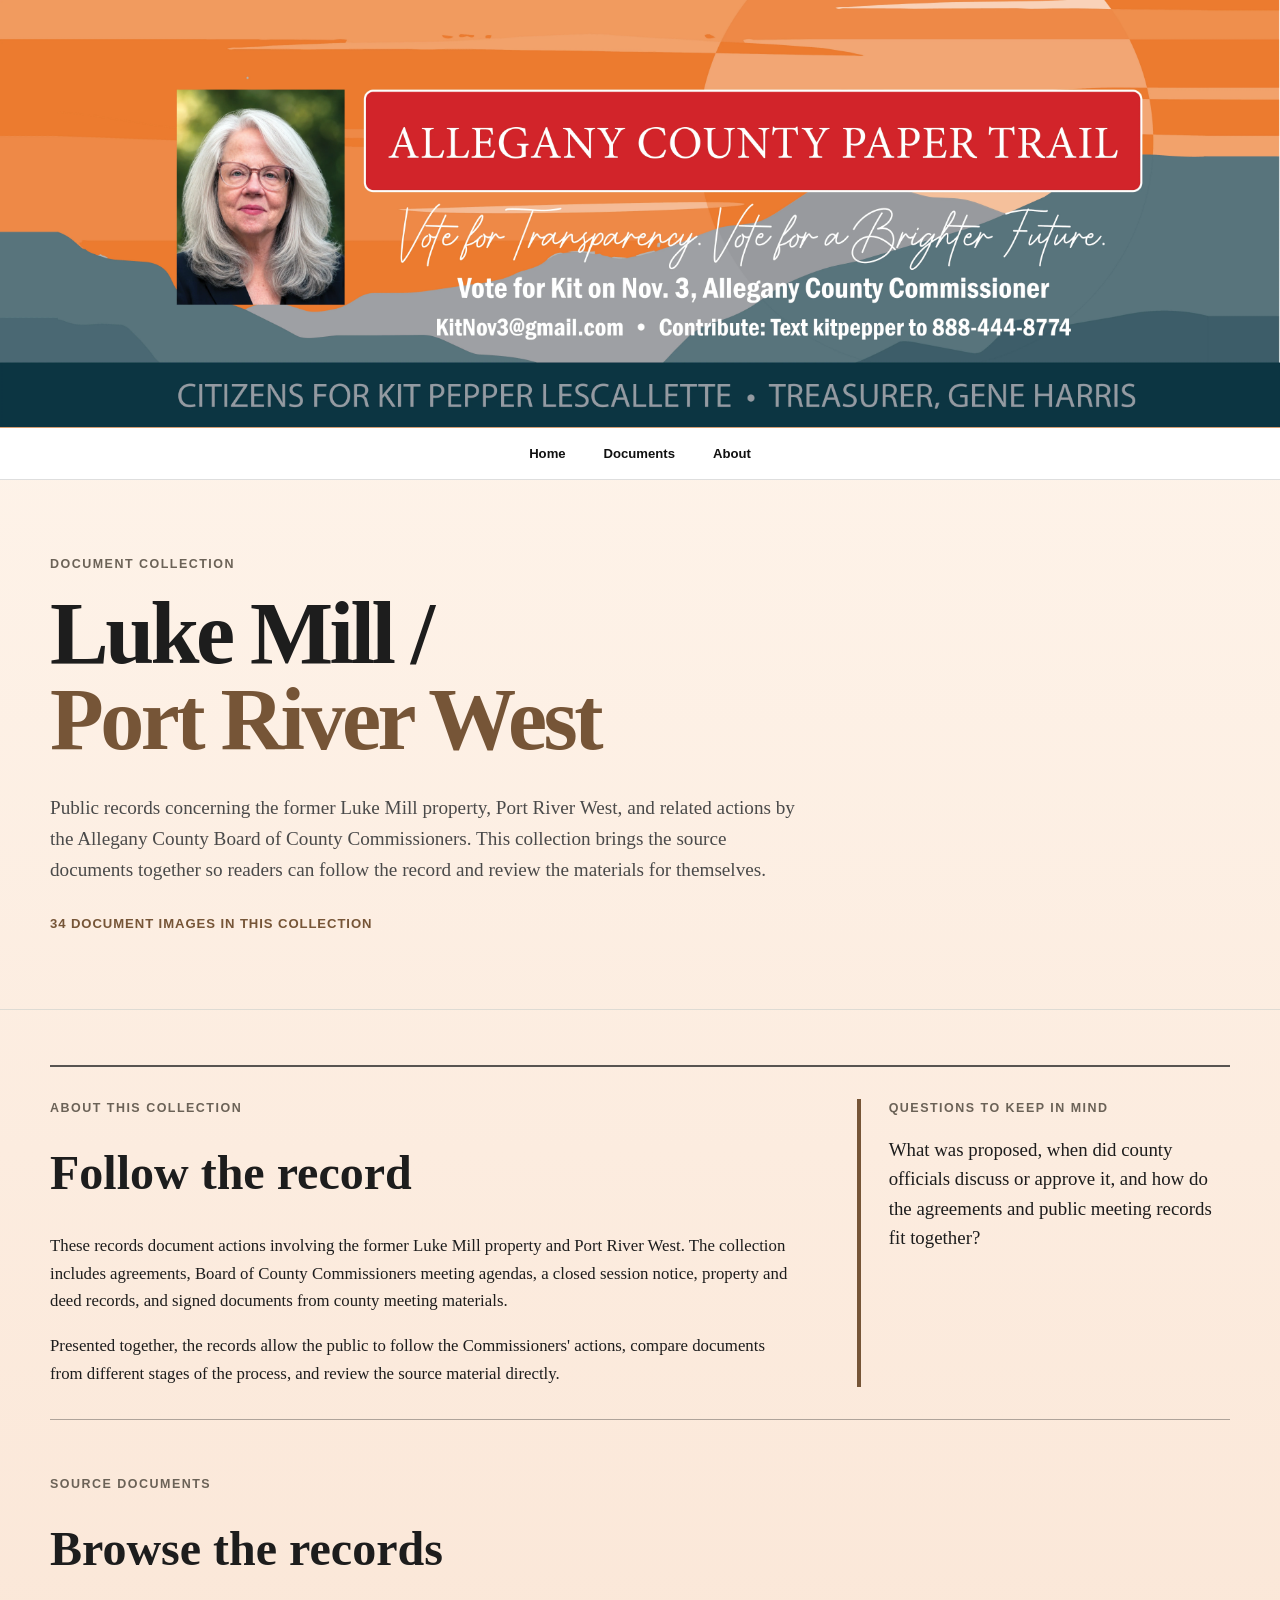
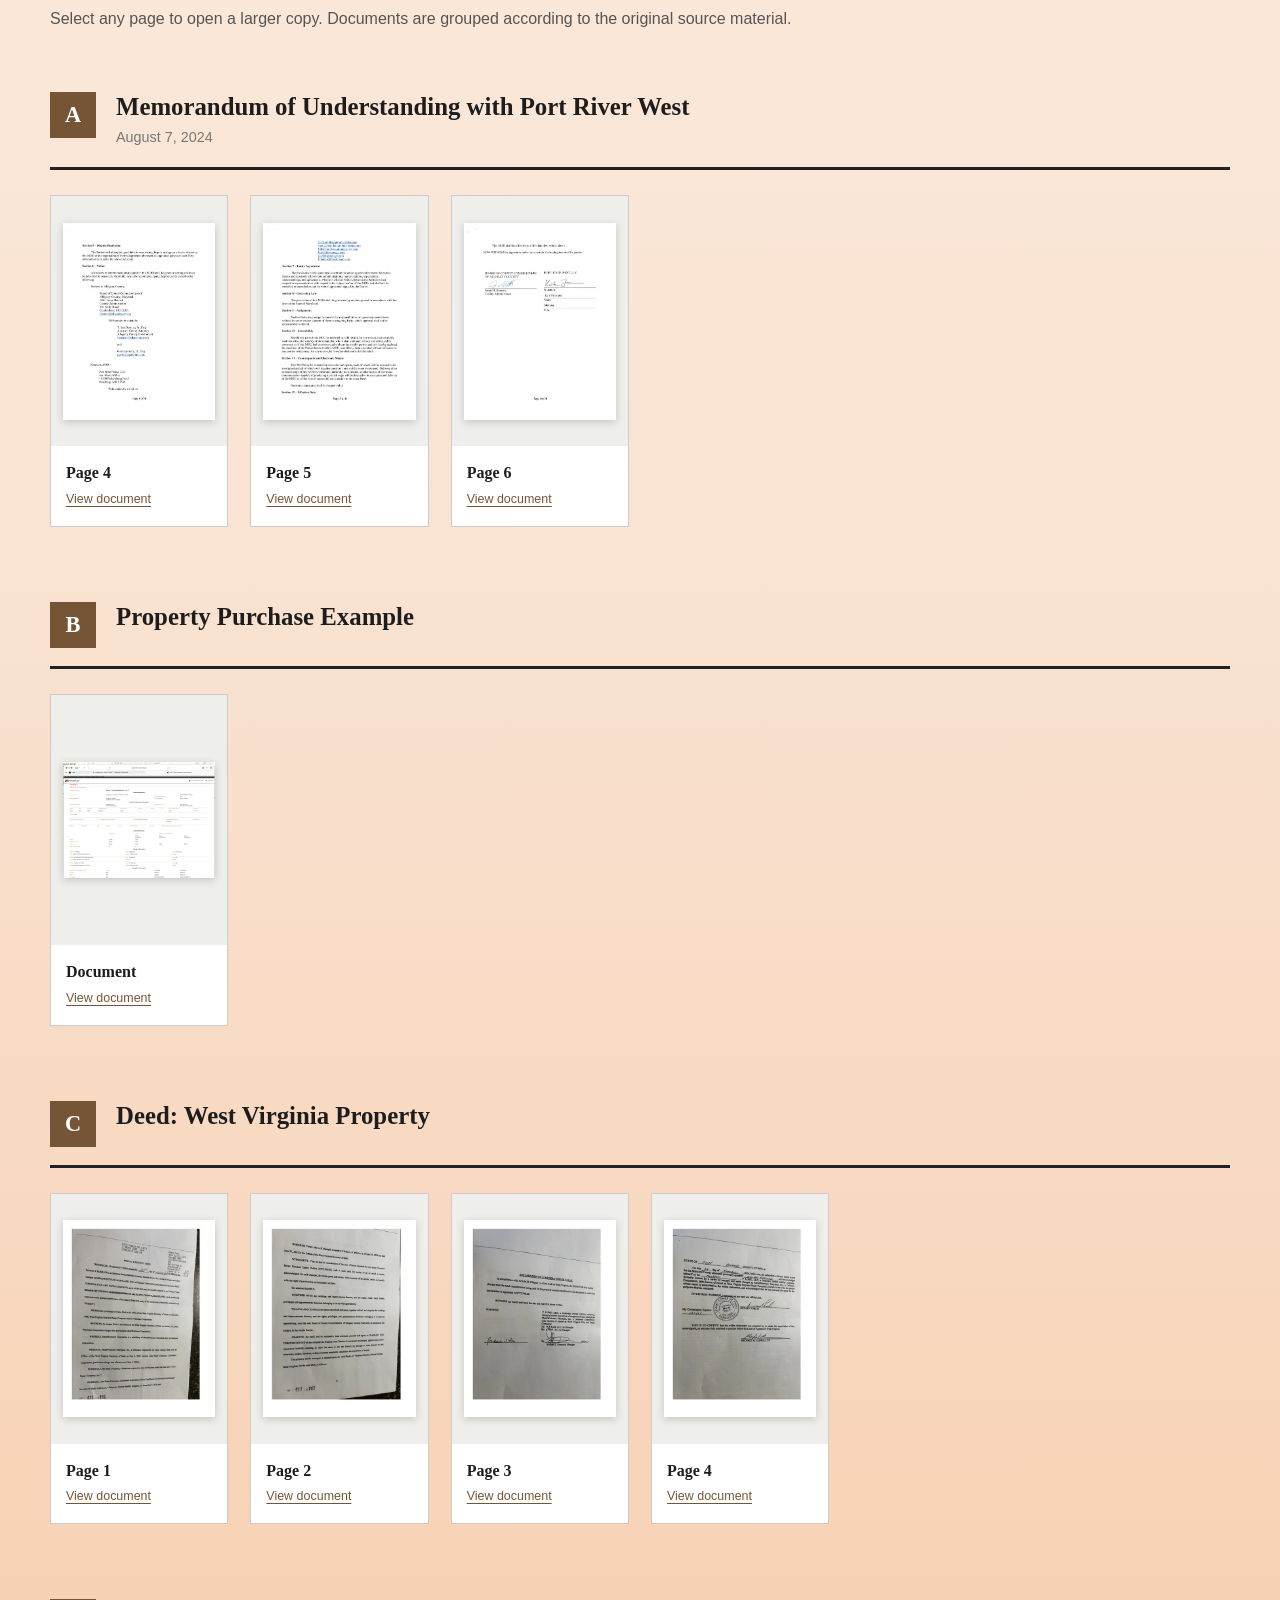
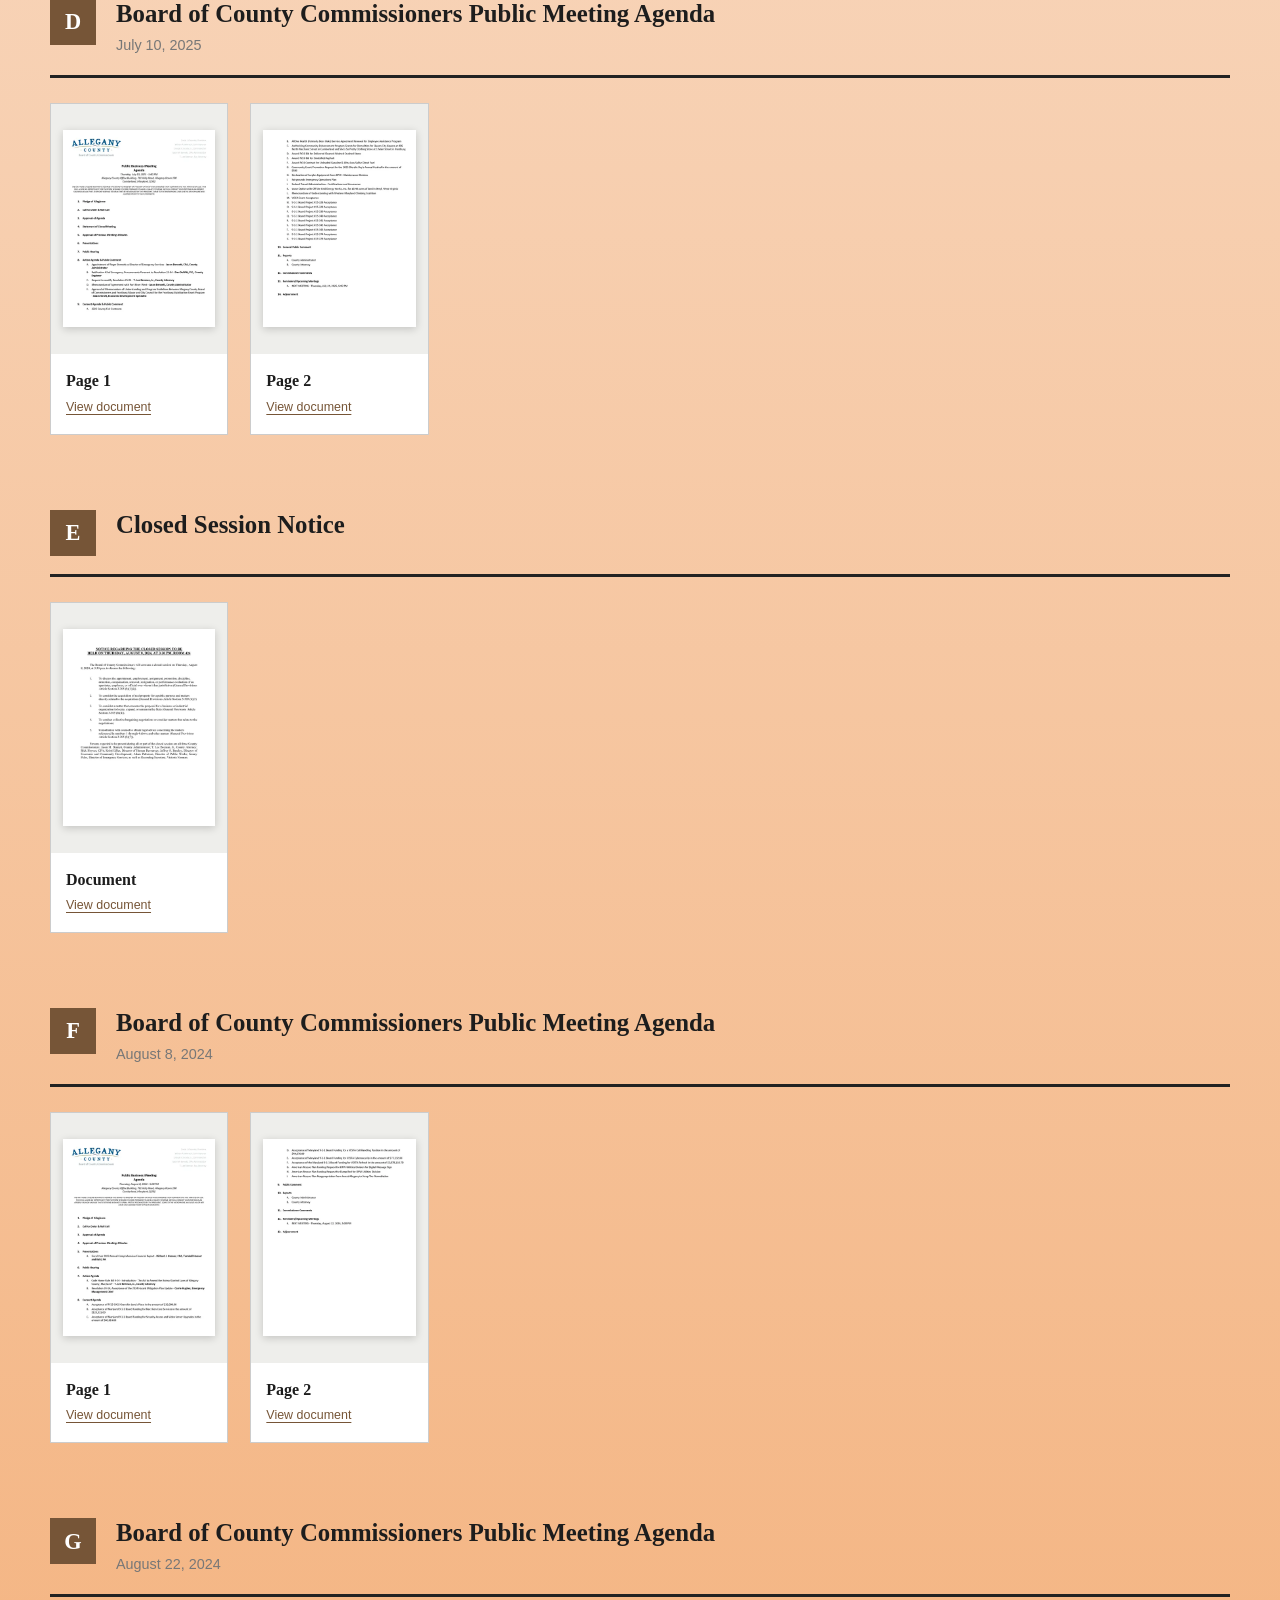
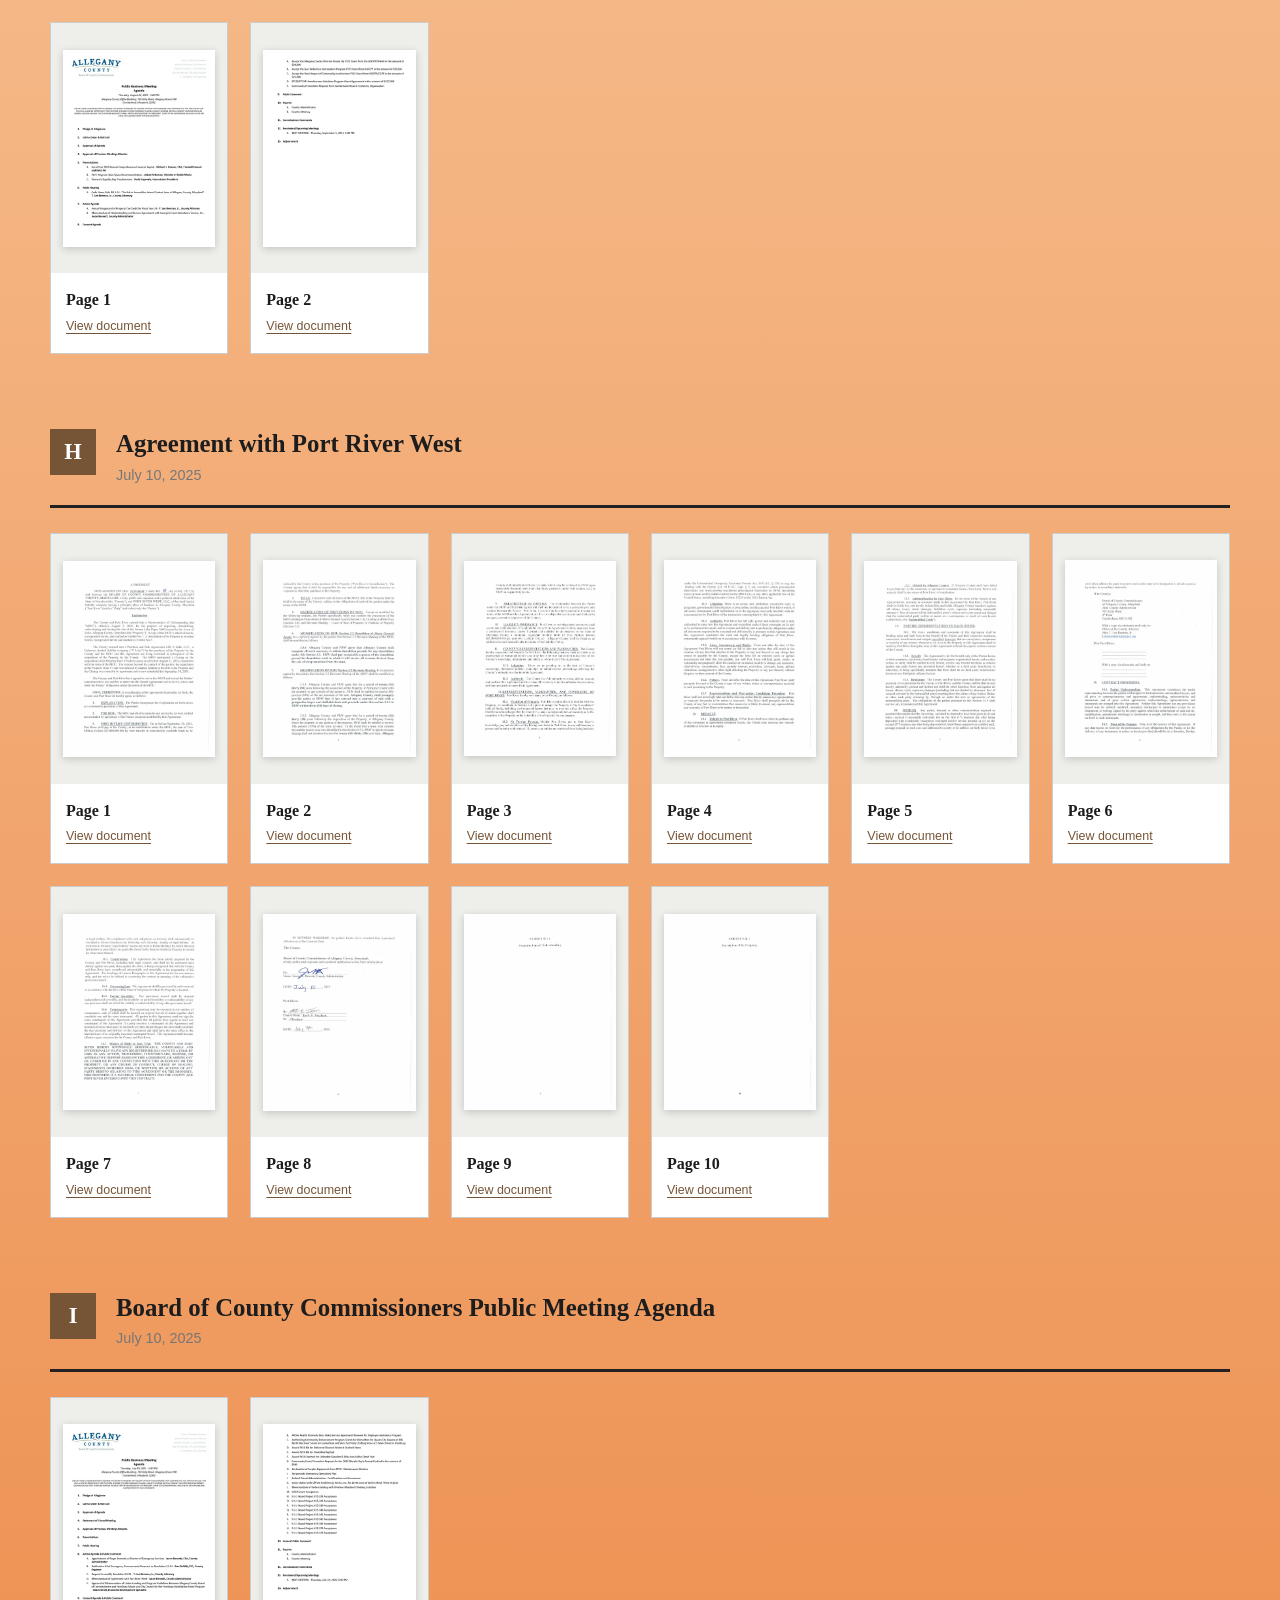
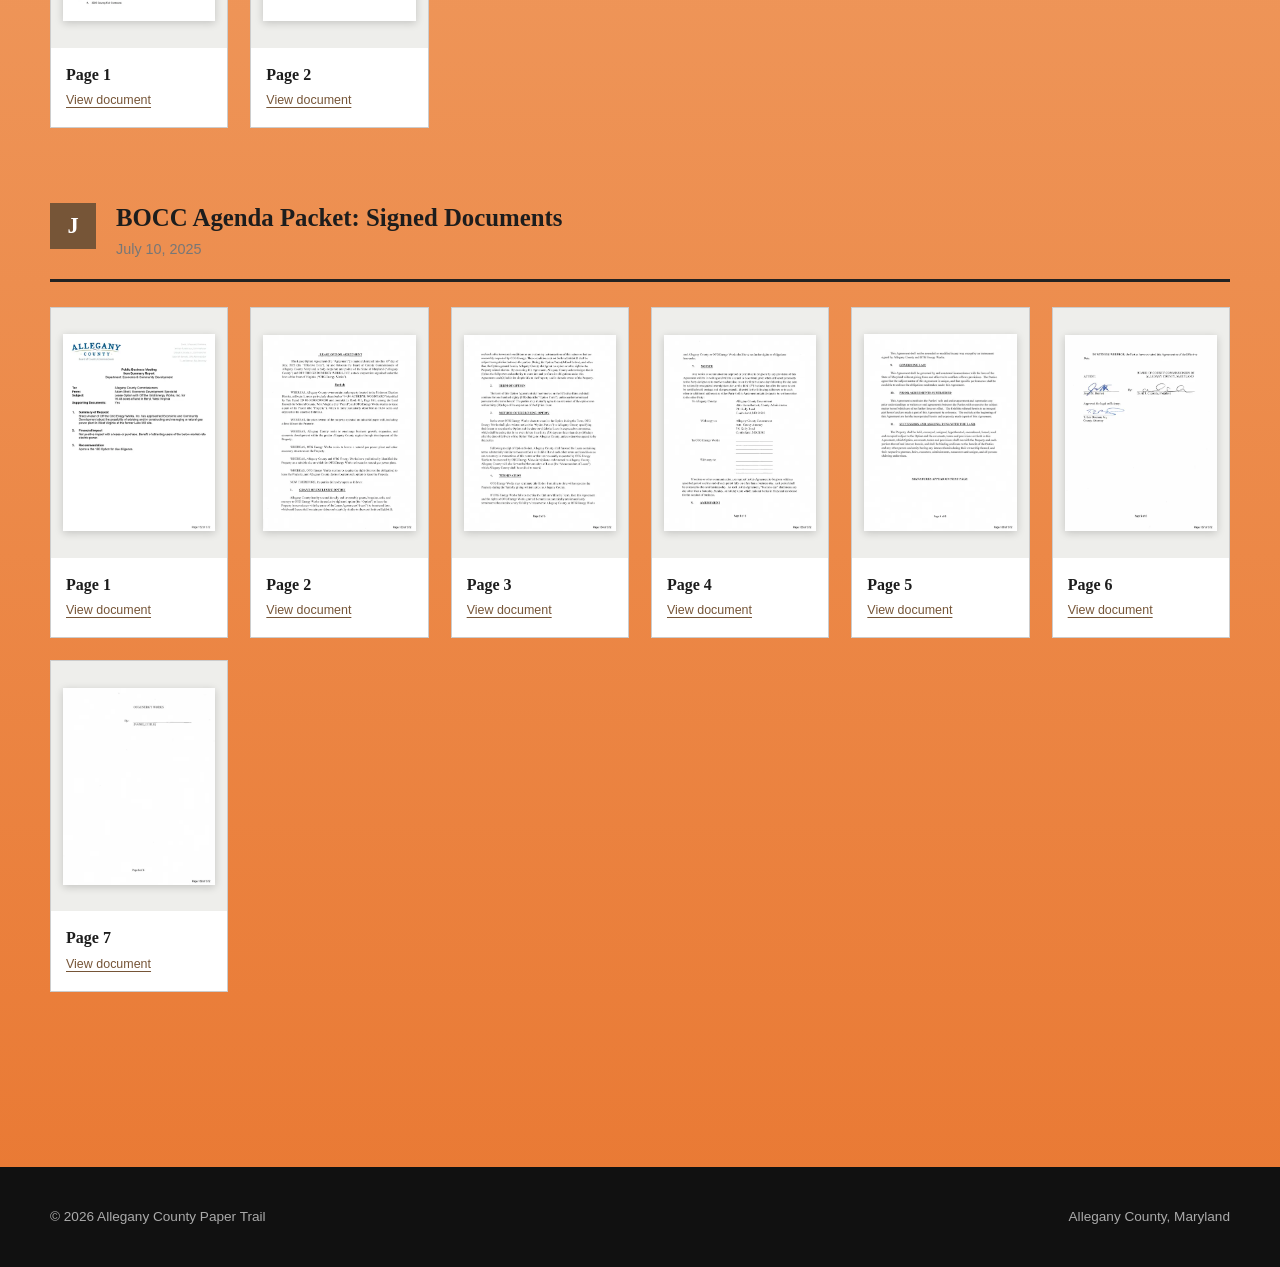
==== luke-mill/index.html @ 0b9d9a93 "Add campaign banner and simplify site navigation" ====
﻿<!DOCTYPE html>
<html lang="en">
<head>
    <meta charset="UTF-8">
    <meta name="viewport" content="width=device-width, initial-scale=1.0">

    <title>Luke Mill / Port River West | Allegany County Paper Trail</title>

    <meta
        name="description"
        content="Public records concerning the former Luke Mill property, Port River West and Allegany County government."
    >

    <link rel="stylesheet" href="../assets/css/styles.css">
</head>

<body>

<section class="site-banner"><img src="../assets/images/acpt-banner.webp" alt="Allegany County Paper Trail banner for Kit Pepper Lescallette"></section><nav class="banner-nav" aria-label="Main navigation"><a href="../index.html">Home</a><a href="#documents">Documents</a><a href="../index.html#about">About</a></nav><main>

    <section class="document-hero">

        <div class="document-hero-inner">

            <p class="eyebrow">
                Document collection
            </p>

            <h1>
                Luke Mill /
                <span>Port River West</span>
            </h1>

            <p class="document-intro">Public records concerning the former Luke Mill property, Port River West, and related actions by the Allegany County Board of County Commissioners. This collection brings the source documents together so readers can follow the record and review the materials for themselves.</p>

            <p class="document-count" id="document-count">
                Loading documents...
            </p>

        </div>

    </section>


    <section class="collection-context"><div class="collection-context-inner"><div class="collection-context-main"><p class="section-kicker">About this collection</p><h2>Follow the record</h2><p>These records document actions involving the former Luke Mill property and Port River West. The collection includes agreements, Board of County Commissioners meeting agendas, a closed session notice, property and deed records, and signed documents from county meeting materials.</p><p>Presented together, the records allow the public to follow the Commissioners' actions, compare documents from different stages of the process, and review the source material directly.</p></div><aside class="collection-questions"><p class="section-kicker">Questions to keep in mind</p><p>What was proposed, when did county officials discuss or approve it, and how do the agreements and public meeting records fit together?</p></aside></div></section><section class="document-archive" id="documents">

        <div class="archive-heading">

            <p class="section-kicker">
                Source documents
            </p>

            <h2>Browse the records</h2>

            <p>
                Select any page to open a larger copy. Documents are grouped
                according to the original source material.
            </p>

        </div>

        <div id="document-groups"></div>

    </section>

</main>


<div
    class="document-modal"
    id="document-modal"
    aria-hidden="true"
>

    <button
        class="modal-close"
        id="modal-close"
        type="button"
        aria-label="Close document"
    >
        &times;
    </button>

    <button
        class="modal-nav modal-prev"
        id="modal-prev"
        type="button"
        aria-label="Previous document"
    >
        &lsaquo;
    </button>

    <div class="modal-content">

        <img
            id="modal-image"
            src=""
            alt=""
        >

        <div class="modal-caption">

            <span id="modal-title"></span>

            <a
                id="modal-full-link"
                href="#"
                target="_blank"
                rel="noopener"
            >Open full image &#8599;</a>

        </div>

    </div>

    <button
        class="modal-nav modal-next"
        id="modal-next"
        type="button"
        aria-label="Next document"
    >
        &rsaquo;
    </button>

</div>


<footer class="site-footer">

    <div class="footer-inner">

        <p>
            &copy; 2026 Allegany County Paper Trail
        </p>

        <p>
            Allegany County, Maryland
        </p>

    </div>

</footer>


<script src="../assets/js/luke-mill.js"></script>

</body>
</html>
---- assets/css/styles.css ----
/* --------------------------------------------------
   BASE
-------------------------------------------------- */

* {
    box-sizing: border-box;
}

html {
    scroll-behavior: smooth;
}

body {
    margin: 0;
    font-family:
        Arial,
        Helvetica,
        sans-serif;
    color: #1d1d1d;
    background: #ffffff;
    line-height: 1.6;
}

a {
    color: inherit;
}

img {
    max-width: 100%;
    display: block;
}


/* --------------------------------------------------
   HEADER
-------------------------------------------------- */

.site-header {
    border-top: 6px solid #222222;
    border-bottom: 1px solid #d8d8d8;
    background: #ffffff;
}

.header-inner {
    width: min(1180px, calc(100% - 40px));
    margin: 0 auto;
    min-height: 110px;

    display: flex;
    align-items: center;
    justify-content: space-between;
    gap: 40px;
}

.site-brand {
    text-decoration: none;
    display: flex;
    flex-direction: column;
}

.site-name {
    font-family: Georgia, "Times New Roman", serif;
    font-size: 2rem;
    font-weight: 700;
    line-height: 1.1;
}

.site-tagline {
    margin-top: 5px;
    font-size: 0.85rem;
    letter-spacing: 0.08em;
    text-transform: uppercase;
    color: #666666;
}

.main-nav {
    display: flex;
    gap: 30px;
    align-items: center;
}

.main-nav a {
    text-decoration: none;
    font-size: 0.95rem;
    font-weight: 700;
}

.main-nav a:hover {
    text-decoration: underline;
}


/* --------------------------------------------------
   HERO
-------------------------------------------------- */

.hero {
    background: #f3f1ec;
    border-bottom: 1px solid #dedbd4;
}

.hero-inner {
    width: min(1180px, calc(100% - 40px));
    margin: 0 auto;
    padding: 90px 0 95px;
}

.eyebrow,
.section-kicker {
    margin: 0 0 16px;
    font-size: 0.78rem;
    font-weight: 700;
    letter-spacing: 0.12em;
    text-transform: uppercase;
    color: #6b6257;
}

.hero h1 {
    max-width: 900px;
    margin: 0;
    font-family: Georgia, "Times New Roman", serif;
    font-size: clamp(3rem, 7vw, 5.8rem);
    line-height: 0.98;
    letter-spacing: -0.04em;
}

.hero h1 span {
    display: block;
    color: #765537;
}

.hero-description {
    max-width: 720px;
    margin: 32px 0 0;
    font-family: Georgia, "Times New Roman", serif;
    font-size: 1.25rem;
    color: #474747;
}


/* --------------------------------------------------
   SHARED SECTIONS
-------------------------------------------------- */

.section {
    width: min(1180px, calc(100% - 40px));
    margin: 0 auto;
    padding: 80px 0;
}

.section-heading {
    margin-bottom: 30px;
    border-bottom: 3px solid #222222;
    padding-bottom: 18px;
}

.section-heading h2,
.about-section h2,
.contact-section h2 {
    margin: 0;
    font-family: Georgia, "Times New Roman", serif;
    font-size: clamp(2rem, 4vw, 3rem);
    line-height: 1.1;
}


/* --------------------------------------------------
   FEATURED STORY
-------------------------------------------------- */

.featured-card {
    display: grid;
    grid-template-columns: minmax(0, 1.15fr) minmax(320px, 0.85fr);

    text-decoration: none;

    border: 1px solid #cccccc;
    background: #ffffff;

    transition:
        transform 0.15s ease,
        box-shadow 0.15s ease;
}

.featured-card:hover {
    transform: translateY(-3px);
    box-shadow: 0 10px 30px rgba(0, 0, 0, 0.10);
}

.featured-image-placeholder {
    min-height: 460px;

    background:
        linear-gradient(
            135deg,
            #38332d,
            #796650
        );

    display: flex;
    align-items: flex-end;

    padding: 42px;

    color: #ffffff;
}

.featured-image-placeholder div {
    border-left: 5px solid #ffffff;
    padding-left: 22px;
}

.featured-image-placeholder span {
    display: block;
    margin-bottom: 6px;

    font-size: 0.8rem;
    font-weight: 700;
    letter-spacing: 0.12em;
    text-transform: uppercase;
}

.featured-image-placeholder strong {
    font-family: Georgia, "Times New Roman", serif;
    font-size: clamp(2.2rem, 5vw, 4rem);
    line-height: 1;
}

.featured-content {
    padding: 50px;
    display: flex;
    flex-direction: column;
    justify-content: center;
}

.card-label {
    margin: 0 0 12px;

    color: #765537;

    font-size: 0.78rem;
    font-weight: 700;
    letter-spacing: 0.12em;
    text-transform: uppercase;
}

.featured-content h3 {
    margin: 0 0 20px;

    font-family: Georgia, "Times New Roman", serif;
    font-size: clamp(2rem, 3.5vw, 3rem);
    line-height: 1.08;
}

.featured-content p:not(.card-label) {
    margin: 0 0 30px;
    color: #555555;
    font-size: 1.05rem;
}

.card-link {
    font-weight: 700;
    text-decoration: underline;
    text-underline-offset: 4px;
}


/* --------------------------------------------------
   LATEST
-------------------------------------------------- */

.latest-section {
    padding-top: 20px;
}

.empty-state {
    padding: 50px;
    background: #f7f7f7;
    border: 1px dashed #bbbbbb;
    text-align: center;
    color: #666666;
}


/* --------------------------------------------------
   ABOUT
-------------------------------------------------- */

.about-section {
    margin-top: 40px;
    background: #222222;
    color: #ffffff;
}

.about-inner {
    width: min(1180px, calc(100% - 40px));
    margin: 0 auto;

    padding: 85px 0;

    display: grid;
    grid-template-columns: 0.8fr 1.2fr;
    gap: 100px;
}

.about-section .section-kicker {
    color: #cdb799;
}

.about-copy {
    font-family: Georgia, "Times New Roman", serif;
    font-size: 1.2rem;
    color: #dddddd;
}

.about-copy p:first-child {
    margin-top: 0;
}

.about-copy p:last-child {
    margin-bottom: 0;
}


/* --------------------------------------------------
   CONTACT
-------------------------------------------------- */

.contact-section {
    background: #f3f1ec;
}

.contact-inner {
    width: min(1180px, calc(100% - 40px));
    margin: 0 auto;
    padding: 80px 0;
}

.contact-inner p:last-child {
    max-width: 650px;
    margin-top: 20px;
    font-size: 1.05rem;
    color: #555555;
}


/* --------------------------------------------------
   FOOTER
-------------------------------------------------- */

.site-footer {
    background: #111111;
    color: #aaaaaa;
}

.footer-inner {
    width: min(1180px, calc(100% - 40px));
    margin: 0 auto;

    min-height: 100px;

    display: flex;
    justify-content: space-between;
    align-items: center;
    gap: 20px;

    font-size: 0.85rem;
}


/* --------------------------------------------------
   MOBILE
-------------------------------------------------- */

@media (max-width: 800px) {

    .header-inner {
        padding: 25px 0;
        flex-direction: column;
        align-items: flex-start;
        gap: 20px;
    }

    .site-name {
        font-size: 1.65rem;
    }

    .main-nav {
        width: 100%;
        gap: 18px;
        overflow-x: auto;
    }

    .hero-inner {
        padding: 65px 0;
    }

    .featured-card {
        grid-template-columns: 1fr;
    }

    .featured-image-placeholder {
        min-height: 330px;
    }

    .featured-content {
        padding: 35px;
    }

    .about-inner {
        grid-template-columns: 1fr;
        gap: 35px;
    }

    .footer-inner {
        padding: 30px 0;
        flex-direction: column;
        align-items: flex-start;
        justify-content: center;
    }
}
/* --------------------------------------------------
   DOCUMENT COLLECTION PAGE
-------------------------------------------------- */

.document-hero {
    background: #f3f1ec;
    border-bottom: 1px solid #dedbd4;
}

.document-hero-inner {
    width: min(1180px, calc(100% - 40px));
    margin: 0 auto;
    padding: 75px 0;
}

.document-hero h1 {
    margin: 0;
    max-width: 900px;
    font-family: Georgia, "Times New Roman", serif;
    font-size: clamp(3rem, 7vw, 5.5rem);
    line-height: 0.98;
    letter-spacing: -0.04em;
}

.document-hero h1 span {
    display: block;
    color: #765537;
}

.document-intro {
    max-width: 760px;
    margin: 30px 0 0;
    font-family: Georgia, "Times New Roman", serif;
    font-size: 1.2rem;
    color: #4a4a4a;
}

.document-count {
    margin: 28px 0 0;
    font-size: 0.82rem;
    font-weight: 700;
    letter-spacing: 0.07em;
    text-transform: uppercase;
    color: #765537;
}


/* --------------------------------------------------
   ARCHIVE
-------------------------------------------------- */

.document-archive {
    width: min(1180px, calc(100% - 40px));
    margin: 0 auto;
    padding: 75px 0 100px;
}

.archive-heading {
    max-width: 760px;
    margin-bottom: 60px;
}

.archive-heading h2 {
    margin: 0;
    font-family: Georgia, "Times New Roman", serif;
    font-size: clamp(2rem, 4vw, 3rem);
}

.archive-heading > p:last-child {
    margin-top: 18px;
    color: #555555;
}


/* --------------------------------------------------
   DOCUMENT GROUP
-------------------------------------------------- */

.document-group {
    margin: 0 0 75px;
}

.document-group-heading {
    display: flex;
    align-items: flex-start;
    gap: 20px;
    margin-bottom: 25px;
    padding-bottom: 18px;
    border-bottom: 3px solid #222222;
}

.document-group-letter {
    width: 46px;
    height: 46px;
    flex: 0 0 46px;
    display: flex;
    align-items: center;
    justify-content: center;
    background: #765537;
    color: white;
    font-family: Georgia, "Times New Roman", serif;
    font-size: 1.4rem;
    font-weight: 700;
}

.document-group-heading h3 {
    margin: 0;
    font-family: Georgia, "Times New Roman", serif;
    font-size: 1.55rem;
    line-height: 1.2;
}

.document-group-heading p {
    margin: 5px 0 0;
    color: #777777;
    font-size: 0.9rem;
}


/* --------------------------------------------------
   DOCUMENT GRID
-------------------------------------------------- */

.document-grid {
    display: grid;
    grid-template-columns: repeat(auto-fill, minmax(175px, 1fr));
    gap: 22px;
}

.document-card {
    margin: 0;
    padding: 0;
    overflow: hidden;
    text-align: left;
    font: inherit;
    color: inherit;
    border: 1px solid #cccccc;
    background: #ffffff;
    cursor: pointer;
    transition:
        transform 0.15s ease,
        box-shadow 0.15s ease;
}

.document-card:hover {
    transform: translateY(-3px);
    box-shadow: 0 8px 22px rgba(0, 0, 0, 0.12);
}

.document-thumb-wrap {
    height: 250px;
    display: flex;
    align-items: center;
    justify-content: center;
    padding: 12px;
    overflow: hidden;
    background: #eeeeeb;
}

.document-thumb-wrap img {
    max-width: 100%;
    max-height: 100%;
    width: auto;
    height: auto;
    object-fit: contain;
    box-shadow: 0 2px 8px rgba(0, 0, 0, 0.18);
}

.document-card-info {
    padding: 14px 15px 16px;
}

.document-card-info strong {
    display: block;
    font-family: Georgia, "Times New Roman", serif;
    font-size: 1rem;
}

.document-card-info span {
    display: block;
    margin-top: 4px;
    font-size: 0.78rem;
    color: #765537;
    text-decoration: underline;
    text-underline-offset: 3px;
}


/* --------------------------------------------------
   DOCUMENT MODAL
-------------------------------------------------- */

body.modal-open {
    overflow: hidden;
}

.document-modal {
    position: fixed;
    inset: 0;
    z-index: 1000;
    display: none;
    align-items: center;
    justify-content: center;
    padding: 45px 80px;
    background: rgba(15, 15, 15, 0.94);
}

.document-modal.open {
    display: flex;
}

.modal-content {
    max-width: min(1050px, 90vw);
    max-height: 92vh;
    display: flex;
    flex-direction: column;
    align-items: center;
}

.modal-content img {
    max-width: 100%;
    max-height: calc(92vh - 70px);
    width: auto;
    height: auto;
    object-fit: contain;
    background: white;
}

.modal-caption {
    width: 100%;
    min-height: 50px;
    display: flex;
    align-items: center;
    justify-content: space-between;
    gap: 30px;
    padding-top: 12px;
    color: white;
    font-size: 0.85rem;
}

.modal-caption a {
    flex: 0 0 auto;
    color: white;
    font-weight: 700;
}

.modal-close {
    position: absolute;
    top: 18px;
    right: 25px;
    border: 0;
    background: transparent;
    color: white;
    font-size: 2.5rem;
    cursor: pointer;
}

.modal-nav {
    position: absolute;
    top: 50%;
    transform: translateY(-50%);
    border: 0;
    background: transparent;
    color: white;
    font-size: 4rem;
    cursor: pointer;
    padding: 20px;
}

.modal-prev {
    left: 10px;
}

.modal-next {
    right: 10px;
}


/* --------------------------------------------------
   DOCUMENT MOBILE
-------------------------------------------------- */

@media (max-width: 700px) {

    .document-hero-inner {
        padding: 55px 0;
    }

    .document-archive {
        padding-top: 55px;
    }

    .document-grid {
        grid-template-columns: repeat(2, minmax(0, 1fr));
        gap: 12px;
    }

    .document-thumb-wrap {
        height: 210px;
    }

    .document-group-heading {
        gap: 14px;
    }

    .document-group-letter {
        width: 40px;
        height: 40px;
        flex-basis: 40px;
    }

    .document-modal {
        padding: 55px 10px 70px;
    }

    .modal-nav {
        top: auto;
        bottom: 8px;
        transform: none;
        font-size: 3rem;
    }

    .modal-prev {
        left: 25%;
    }

    .modal-next {
        right: 25%;
    }

    .modal-caption {
        flex-direction: column;
        align-items: flex-start;
        gap: 5px;
    }
}


/* --------------------------------------------------
   HOMEPAGE FEATURED COLLECTION IMAGE
-----------------------------------------------------*/

.featured-image {
    position: relative;
    min-height: 460px;
    overflow: hidden;
    background: #38332d;
}

.featured-image img {
    position: absolute;
    inset: 0;
    width: 100%;
    height: 100%;
    object-fit: cover;
    object-position: center;
}

.featured-image::after {
    content: "";
    position: absolute;
    inset: 0;
    background:
        linear-gradient(
            to top,
            rgba(20, 16, 12, 0.82) 0%,
            rgba(20, 16, 12, 0.35) 45%,
            rgba(20, 16, 12, 0.05) 75%
        );
}

.featured-image-label {
    position: absolute;
    z-index: 2;
    left: 42px;
    right: 42px;
    bottom: 42px;
    padding-left: 22px;
    border-left: 5px solid #ffffff;
    color: #ffffff;
}

.featured-image-label span {
    display: block;
    margin-bottom: 6px;
    font-size: 0.8rem;
    font-weight: 700;
    letter-spacing: 0.12em;
    text-transform: uppercase;
}

.featured-image-label strong {
    font-family: Georgia, "Times New Roman", serif;
    font-size: clamp(2.2rem, 5vw, 4rem);
    line-height: 1;
}

@media (max-width: 800px) {
    .featured-image {
        min-height: 330px;
    }

    .featured-image-label {
        left: 28px;
        right: 28px;
        bottom: 28px;
    }
}


/* LOCAL HERO BACKGROUND TEST */
.hero {
    background-image: linear-gradient(rgba(243, 241, 236, 0.72), rgba(243, 241, 236, 0.72)), url('../images/acpt-background.webp');
    background-size: cover;
    background-position: center 55%;
    background-repeat: no-repeat;
}
.hero-inner {
    position: relative;
}

/* LOCAL SITE BACKGROUND TEST */
body {
    background: linear-gradient(180deg, #fff7ef 0%, #f8eee5 45%, #ffffff 100%);
}
.document-hero {
    background-image: linear-gradient(rgba(243, 241, 236, 0.72), rgba(243, 241, 236, 0.72)), url('../images/acpt-background.webp');
    background-size: cover;
    background-position: center 55%;
    background-repeat: no-repeat;
}
.section,
.document-archive {
    background: transparent;
}

/* LOCAL DEEP ORANGE GRADIENT TEST */
body {
    background: linear-gradient(
        180deg,
        #fff7ef 0%,
        #f9e1cf 30%,
        #f4b481 65%,
        #e97832 100%
    );
}

/* LOCAL LUKE MILL CONTEXT TEST */
.collection-context {
    width: min(1180px, calc(100% - 40px));
    margin: 0 auto;
    padding: 55px 0 10px;
}
.collection-context-inner {
    display: grid;
    grid-template-columns: minmax(0, 2fr) minmax(260px, 1fr);
    gap: 60px;
    padding: 32px 0;
    border-top: 2px solid rgba(34, 34, 34, 0.75);
    border-bottom: 1px solid rgba(34, 34, 34, 0.35);
}
.collection-context h2 {
    margin: 0 0 20px;
    font-family: Georgia, "Times New Roman", serif;
    font-size: clamp(2rem, 4vw, 3rem);
}
.collection-context-main p:not(.section-kicker),
.collection-questions p:not(.section-kicker) {
    font-family: Georgia, "Times New Roman", serif;
    font-size: 1.05rem;
    line-height: 1.65;
}
.collection-context-main p:last-child {
    margin-bottom: 0;
}
.collection-questions {
    padding-left: 28px;
    border-left: 4px solid #765537;
}
.collection-questions p:last-child {
    margin: 0;
    font-size: 1.18rem;
    line-height: 1.55;
}
.collection-context + .document-archive {
    padding-top: 45px;
}
@media (max-width: 800px) {
    .collection-context-inner {
        grid-template-columns: 1fr;
        gap: 32px;
    }
    .collection-questions {
        padding-left: 20px;
    }
}

/* LOCAL SHARED BANNER TEST */
.site-banner {
    width: 100%;
    overflow: hidden;
    background: #f4b481;
    border-bottom: 1px solid rgba(34, 34, 34, 0.15);
}
.site-banner img {
    display: block;
    width: 100%;
    max-width: 2048px;
    height: auto;
    margin: 0 auto;
}
.document-hero {
    background-image: none;
    background-color: transparent;
}

/* LOCAL SIMPLIFIED SITE MASTHEAD TEST */
.banner-nav {
    display: flex;
    justify-content: center;
    gap: 38px;
    padding: 15px 20px;
    background: #ffffff;
    border-bottom: 1px solid rgba(34, 34, 34, 0.15);
}
.banner-nav a {
    color: #111111;
    font-size: 0.82rem;
    font-weight: 700;
    text-decoration: none;
}
.banner-nav a:hover {
    text-decoration: underline;
    text-underline-offset: 4px;
}
.home-intro {
    padding: 55px 20px 60px;
    background: transparent;
}
.home-intro-inner {
    width: min(900px, 100%);
    margin: 0 auto;
}
.home-intro h1 {
    margin: 8px 0 20px;
    font-family: Georgia, "Times New Roman", serif;
    font-size: clamp(2.7rem, 6vw, 4.8rem);
    line-height: 1;
}
.home-intro p:not(.section-kicker) {
    max-width: 760px;
    font-family: Georgia, "Times New Roman", serif;
    font-size: 1.08rem;
    line-height: 1.65;
}
.intro-link {
    display: inline-block;
    margin-top: 10px;
    color: #111111;
    font-weight: 700;
    text-decoration: underline;
    text-underline-offset: 4px;
}
@media (max-width: 700px) {
    .banner-nav {
        gap: 24px;
        padding: 13px 12px;
    }
    .home-intro {
        padding: 42px 20px 48px;
    }
}
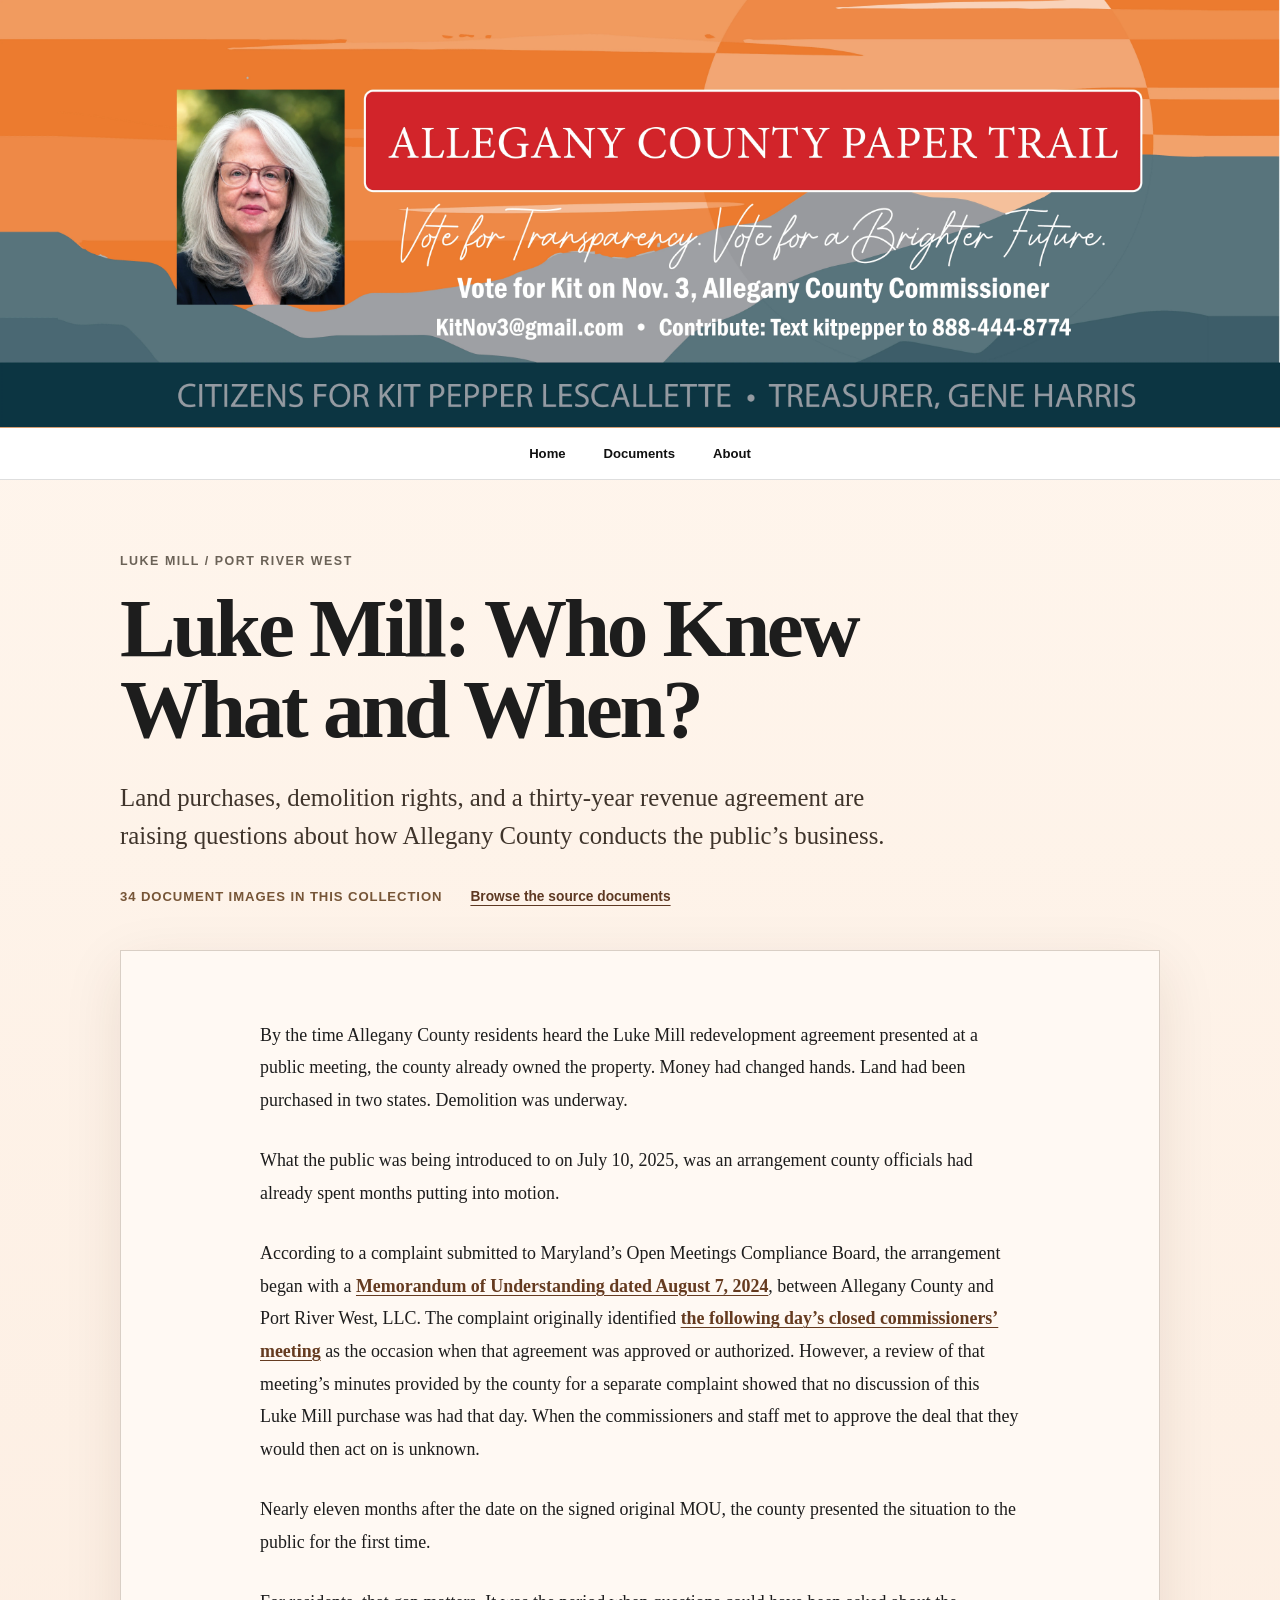
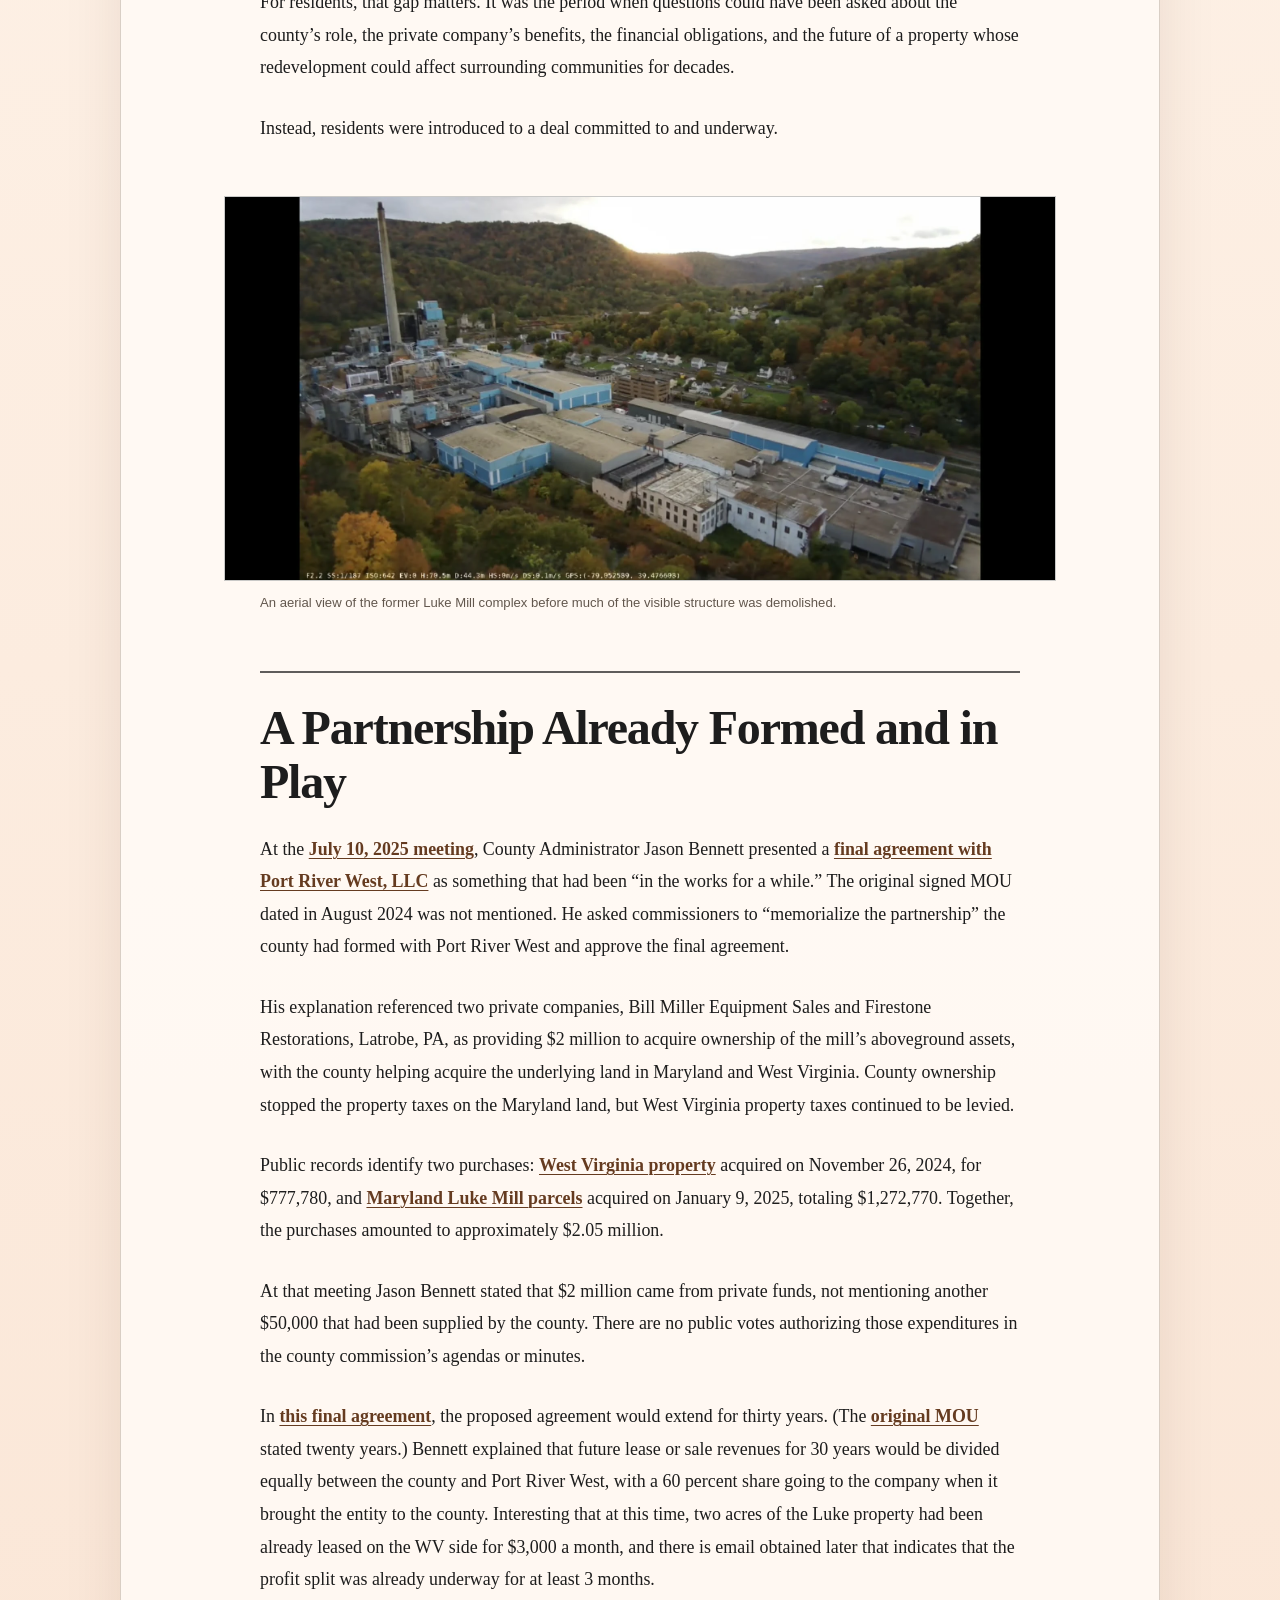
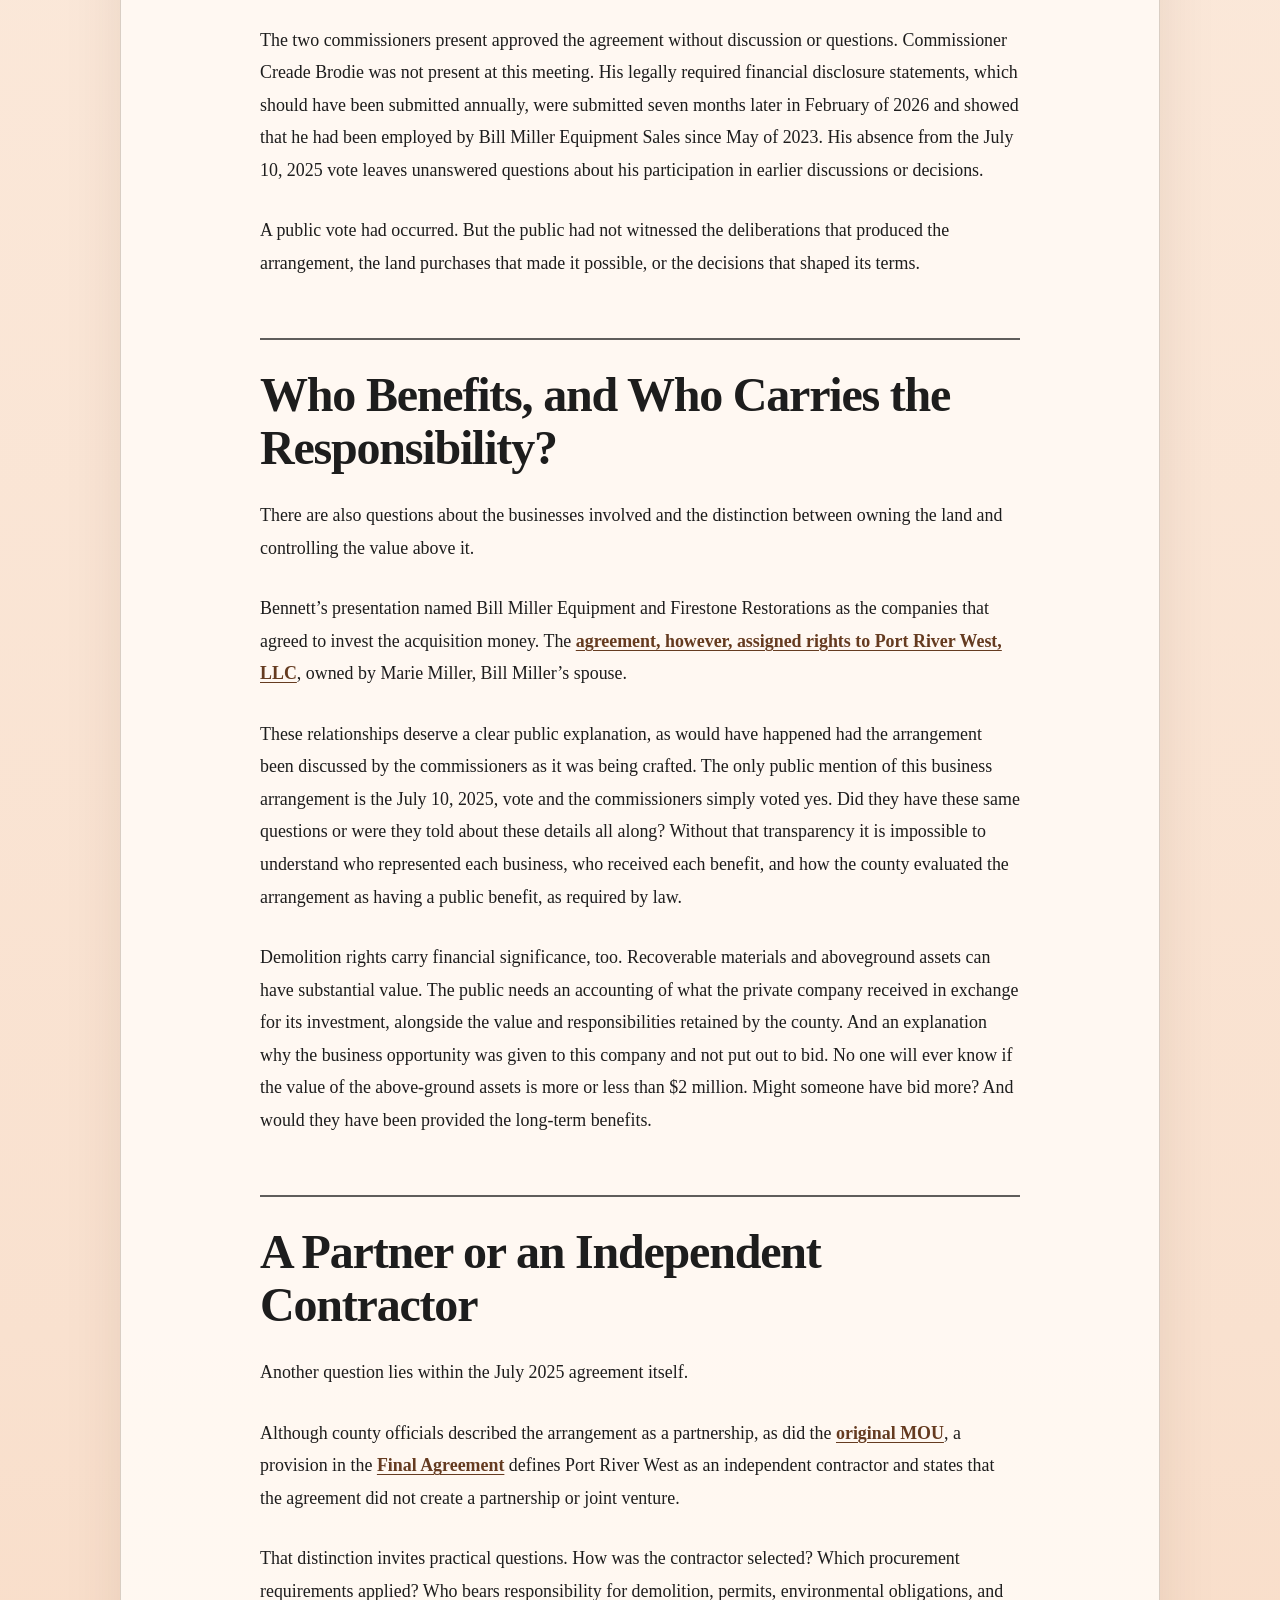
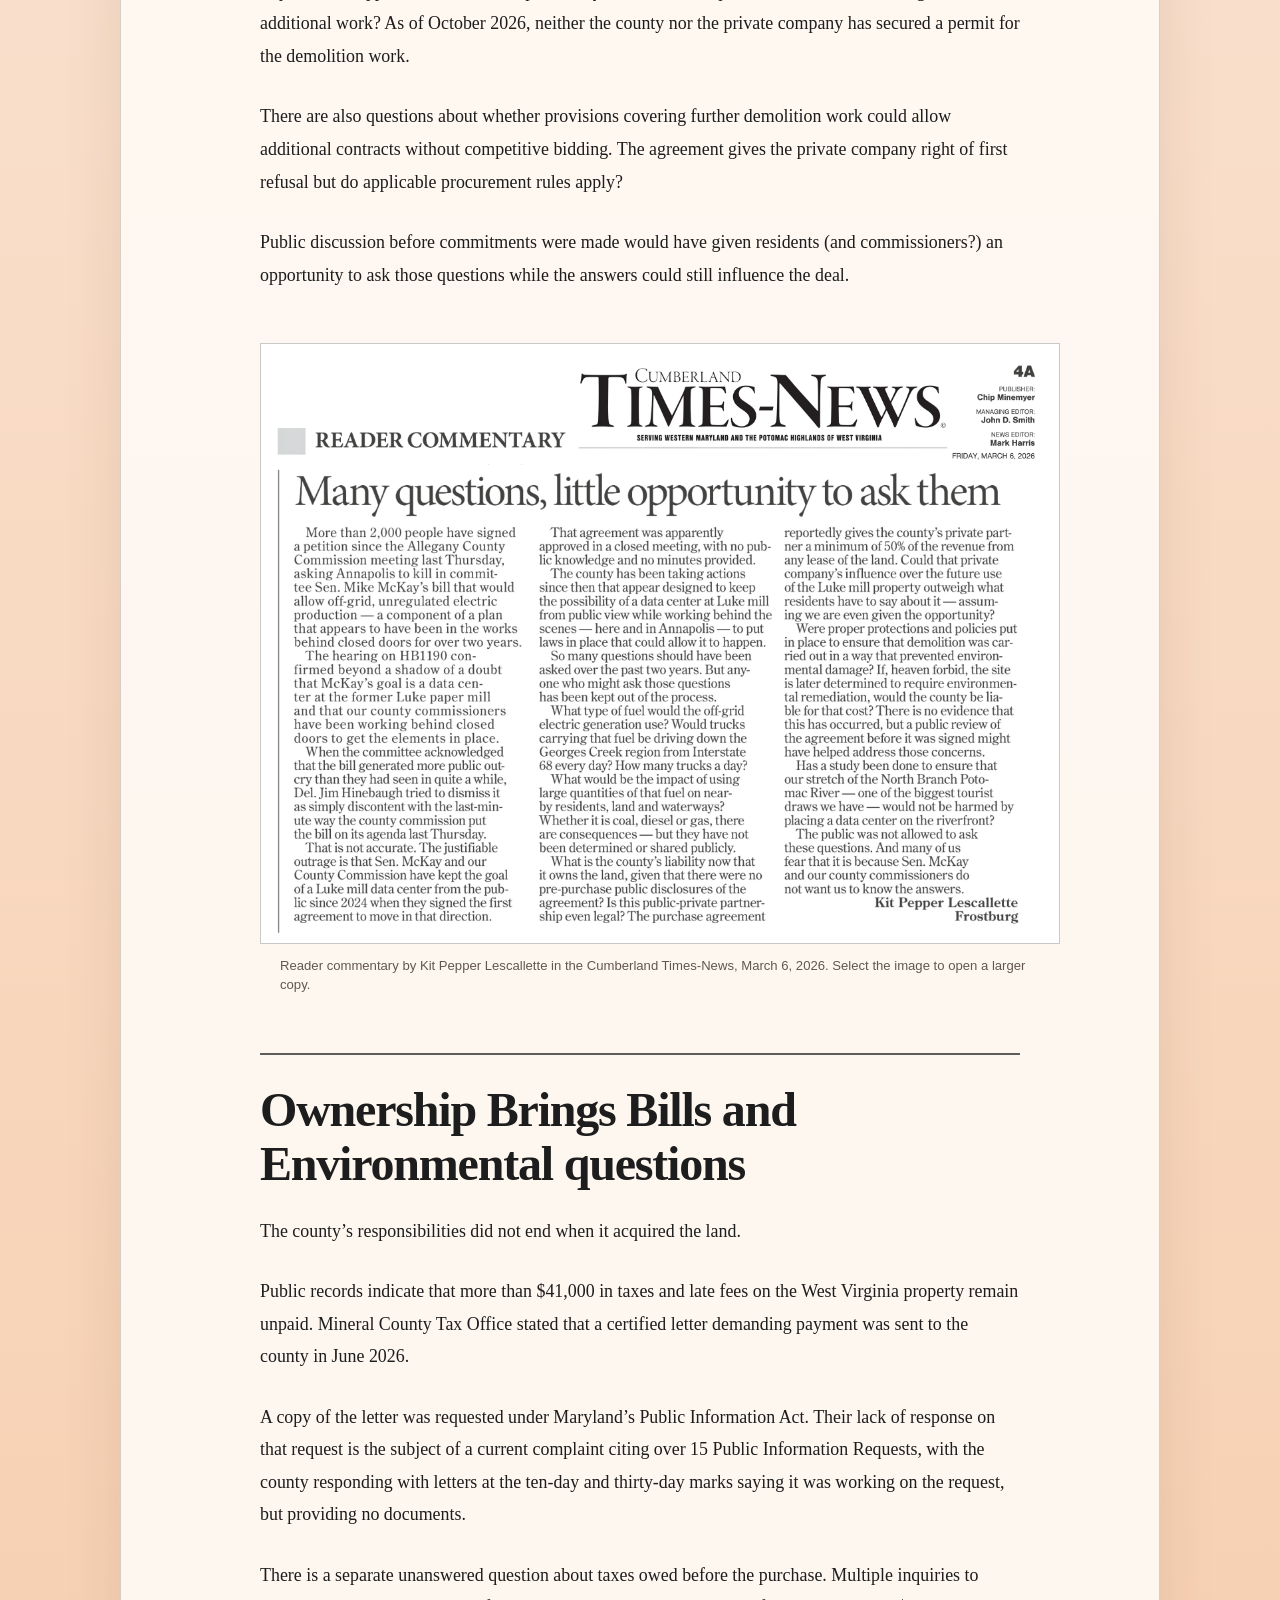
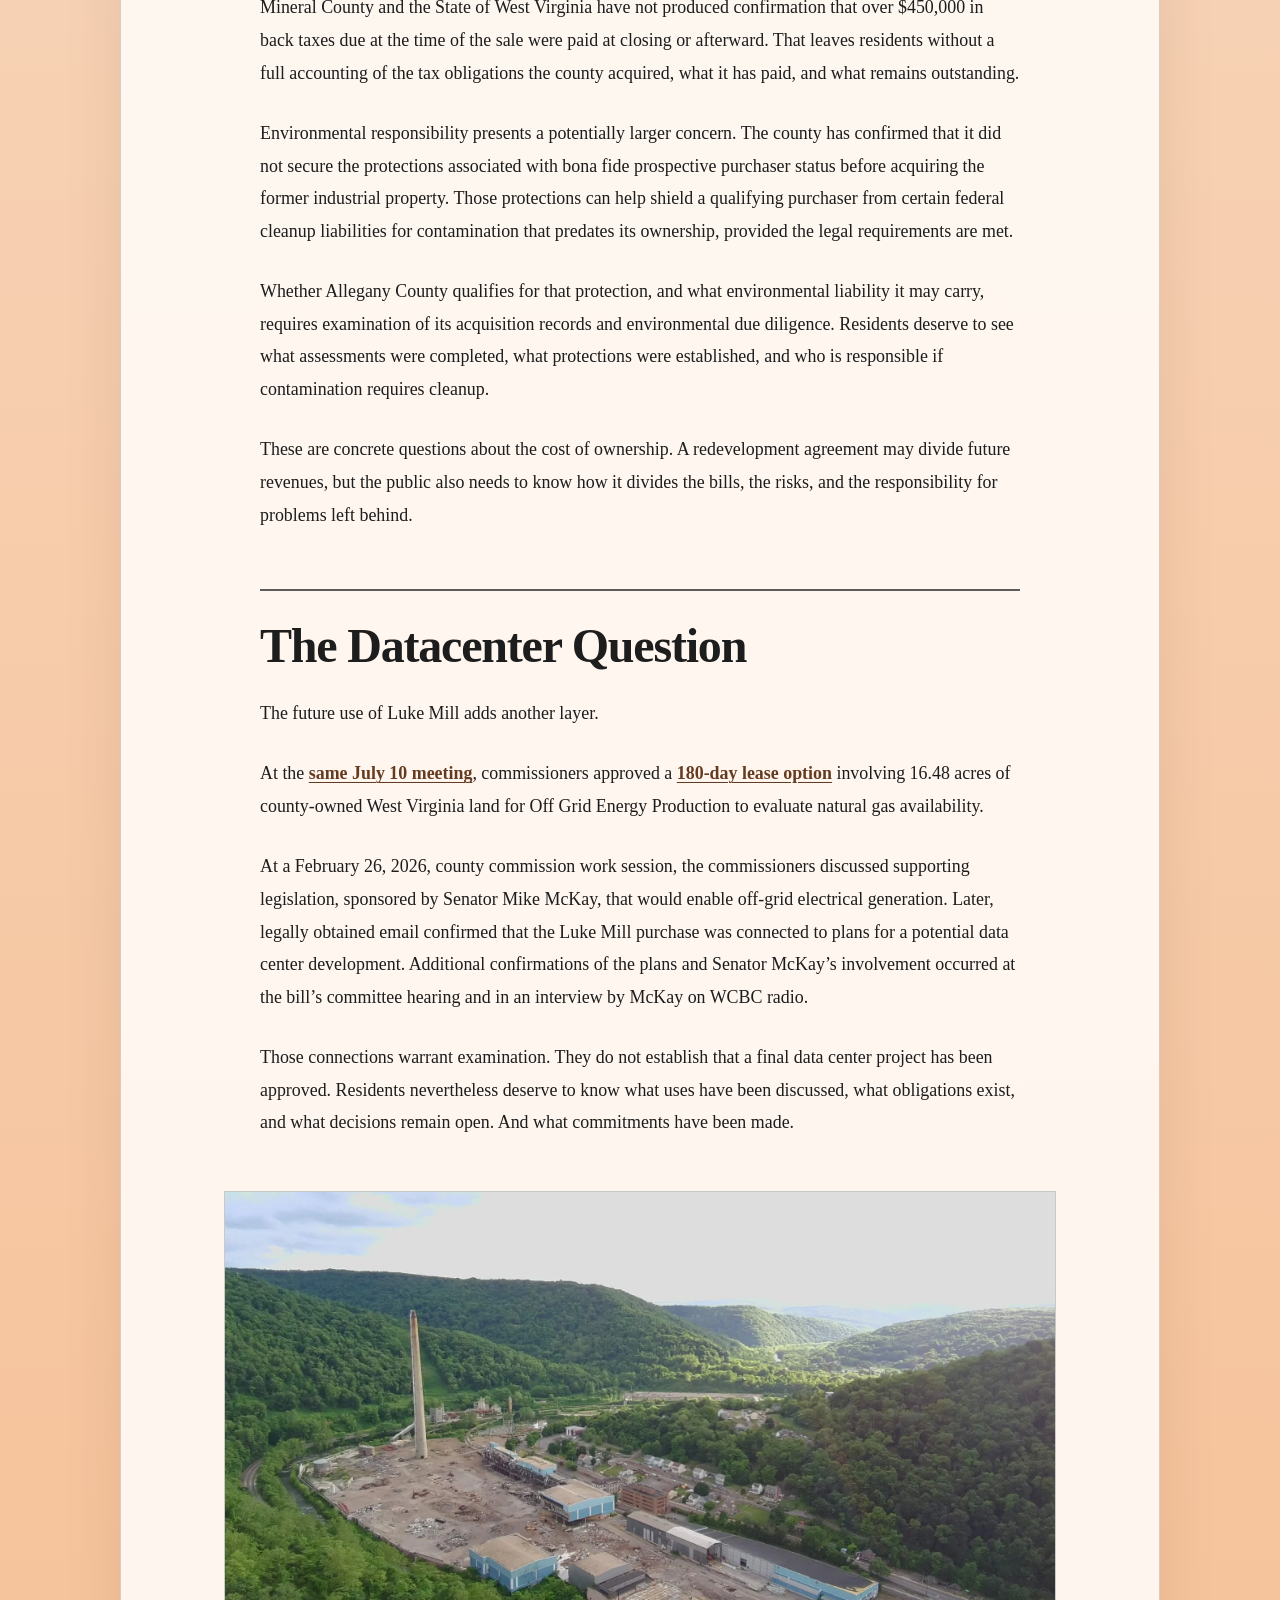
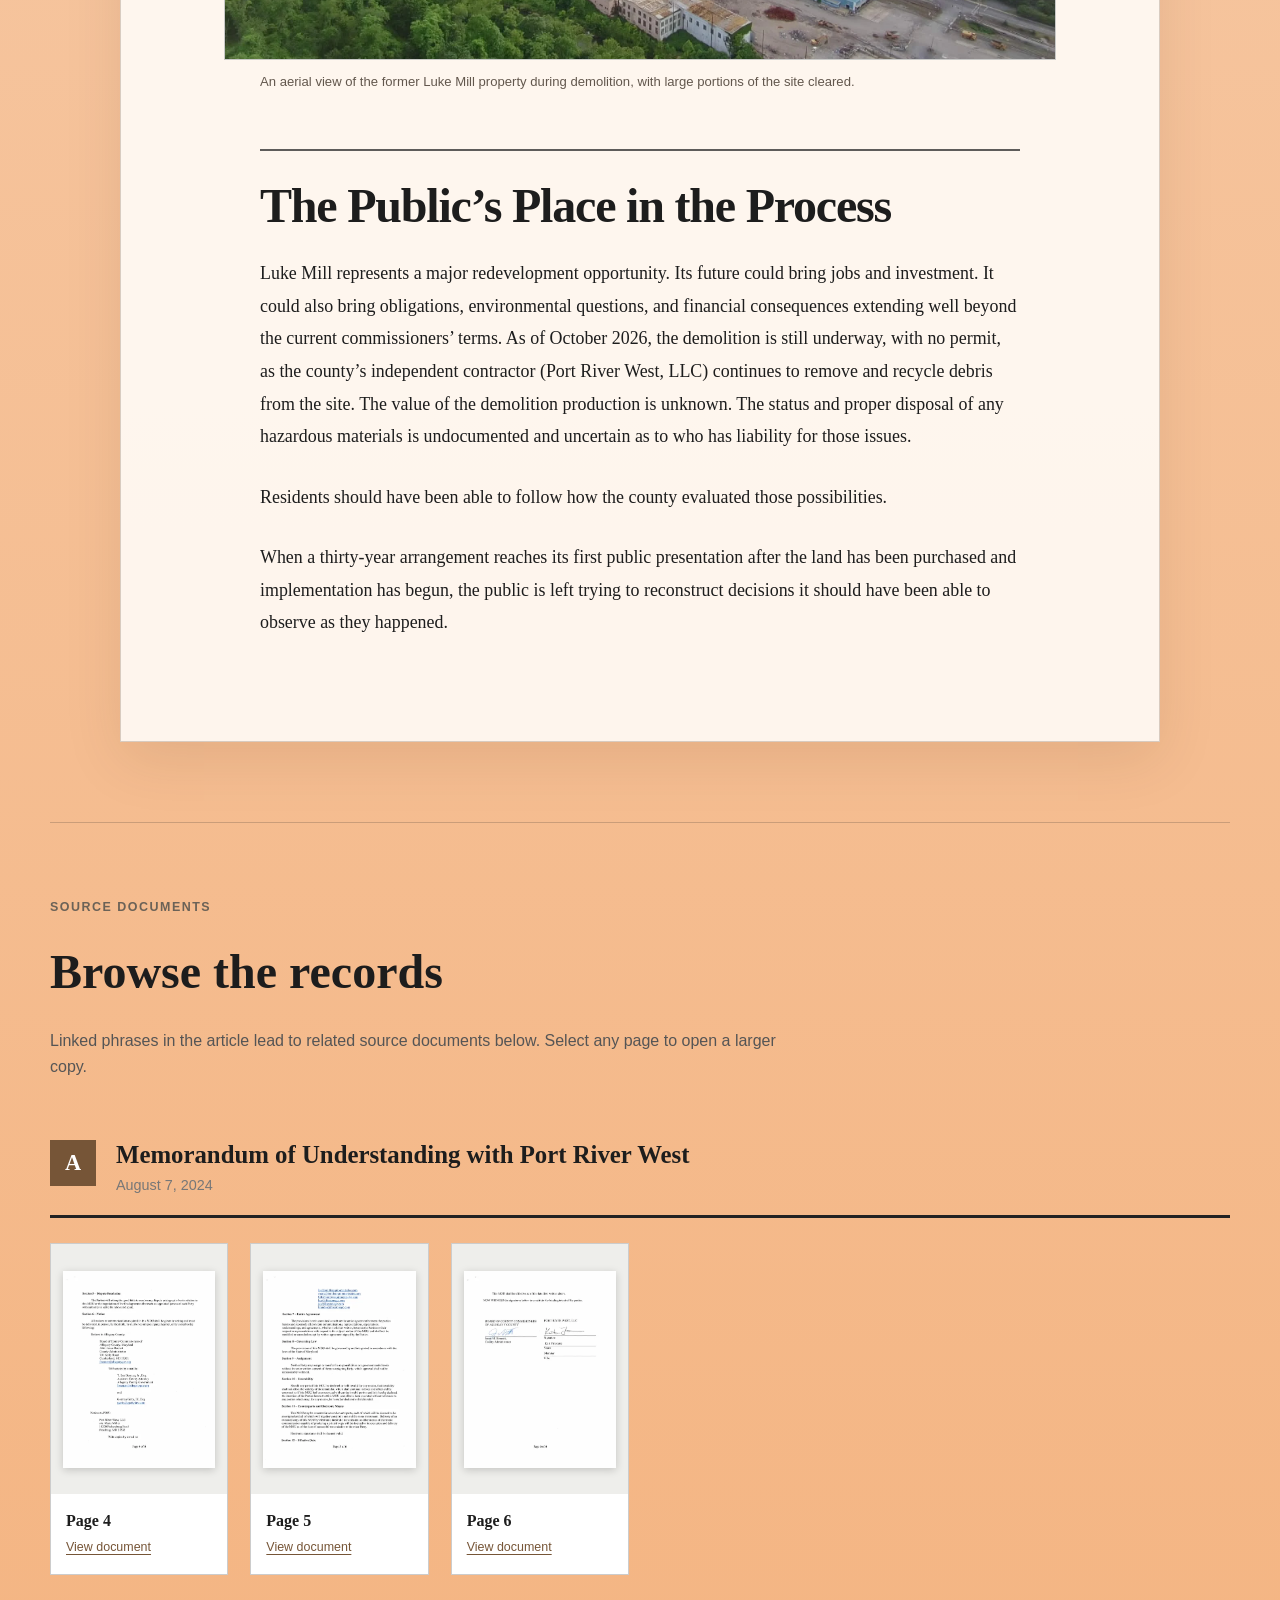
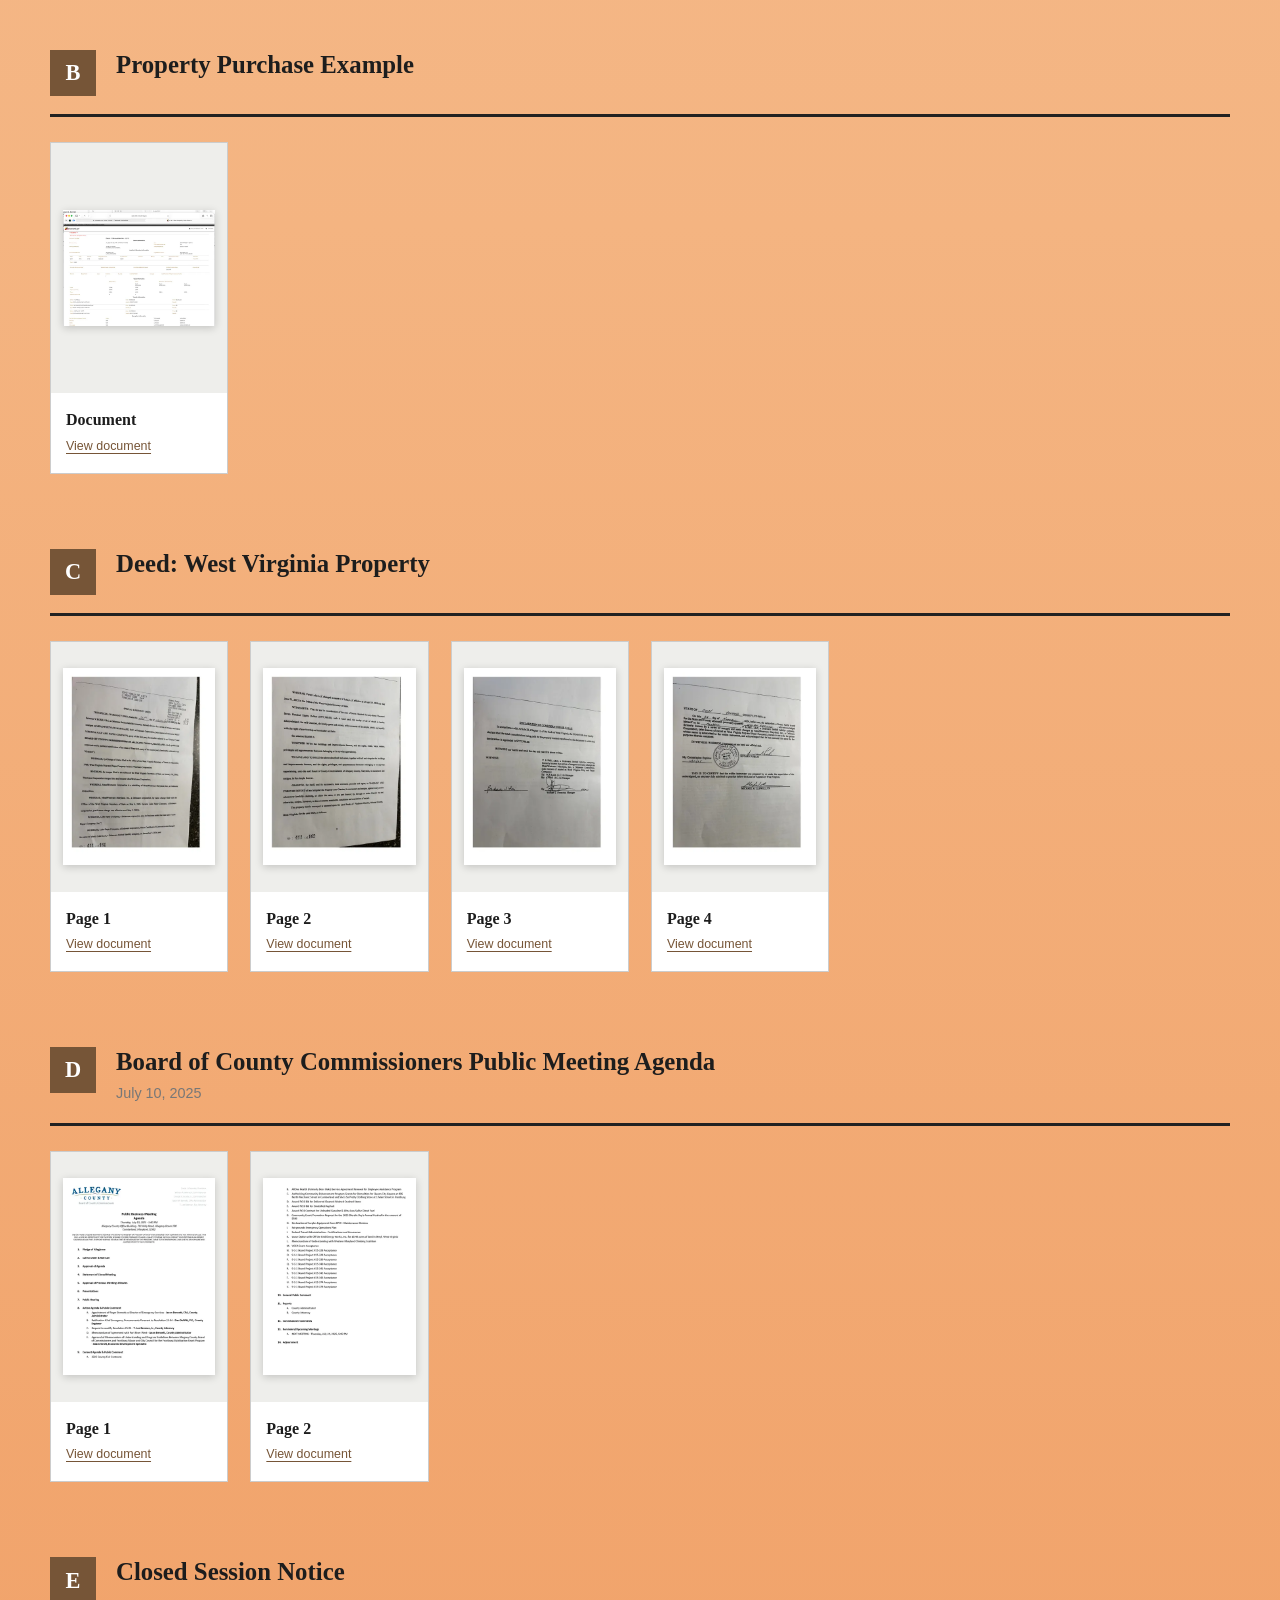
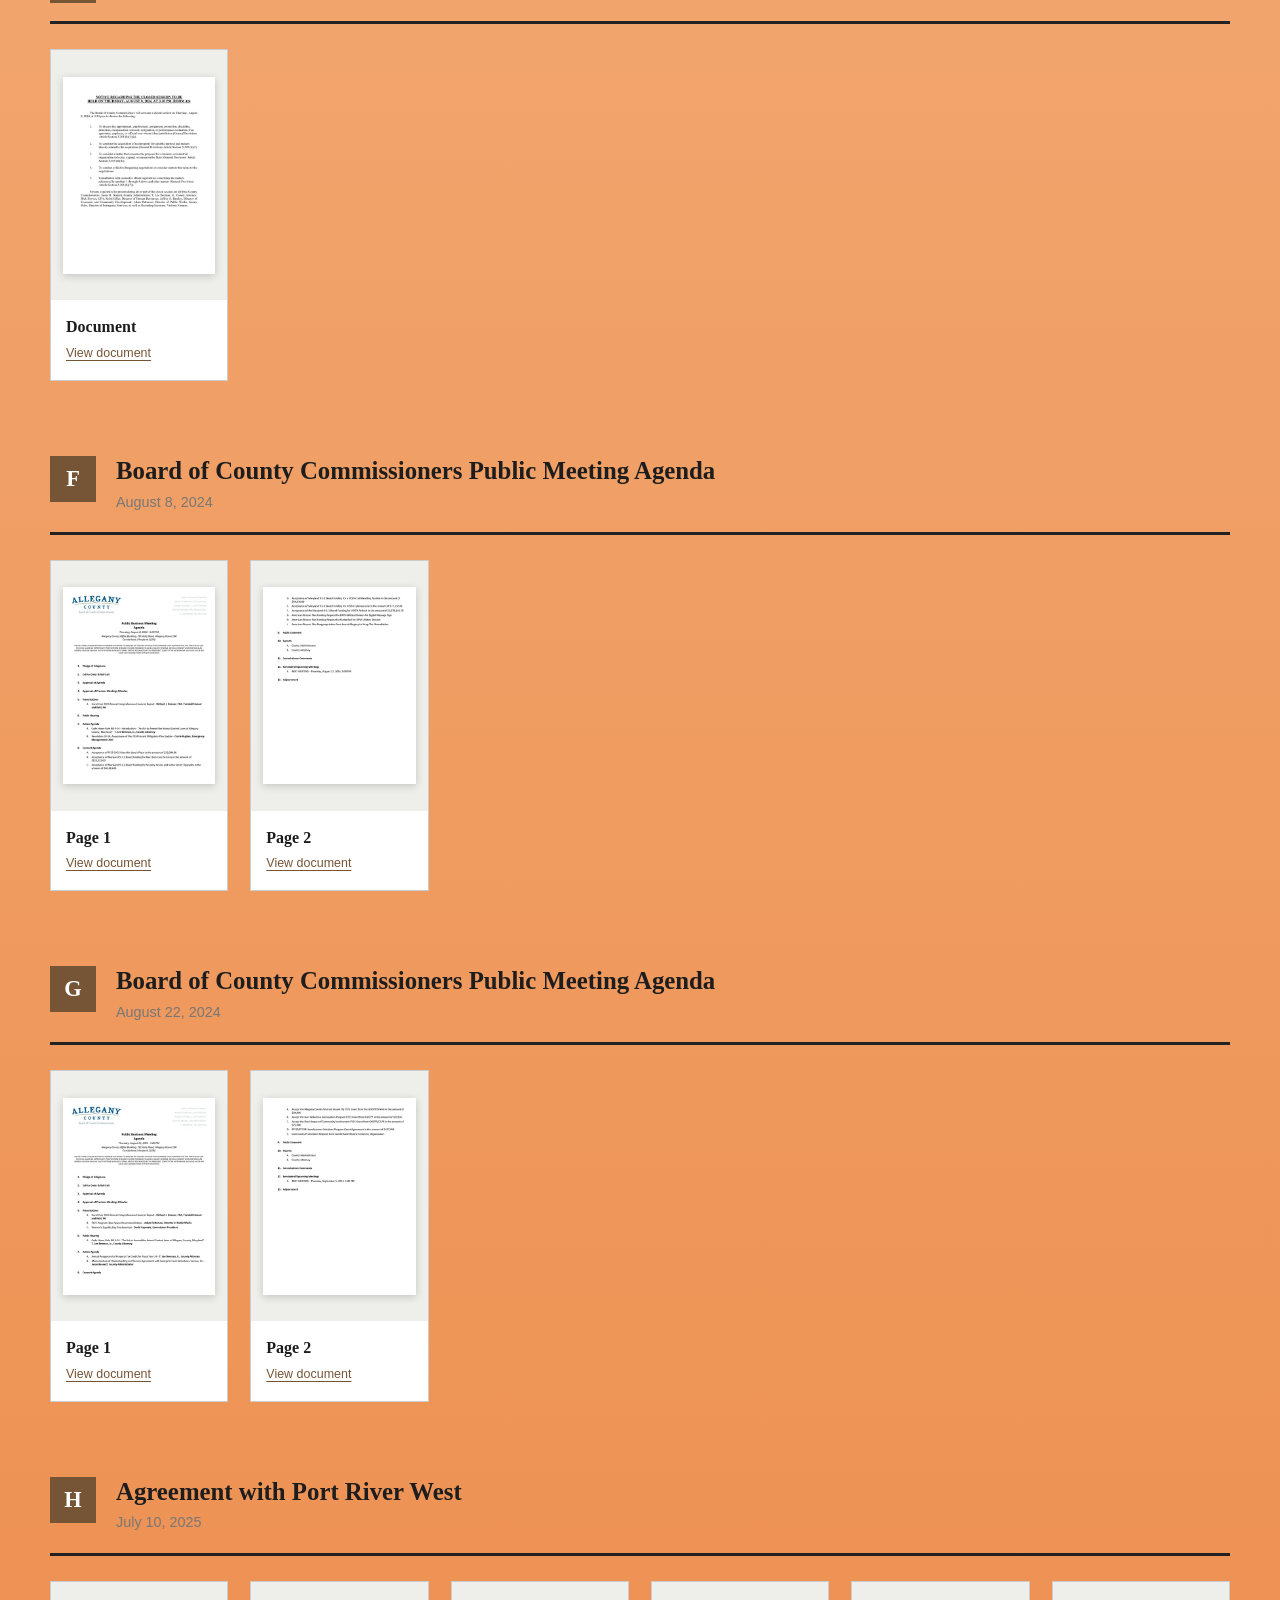
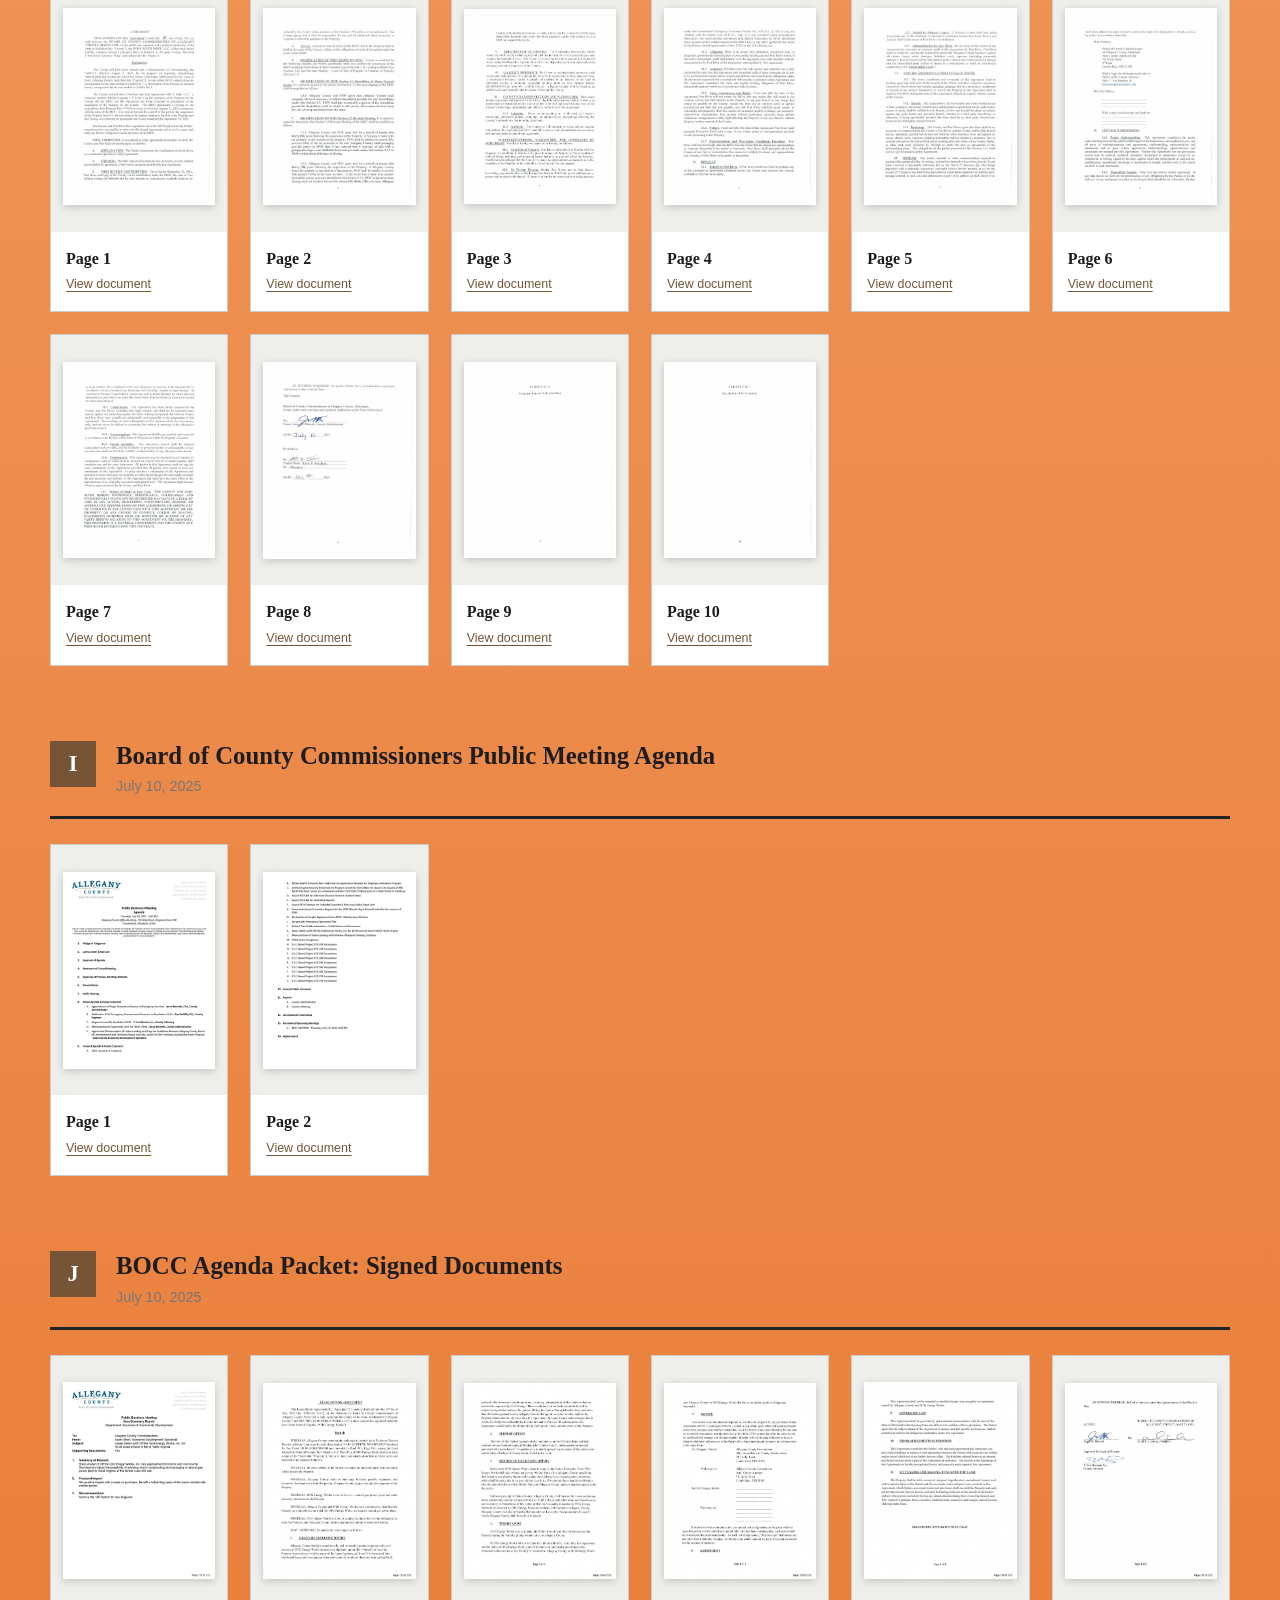
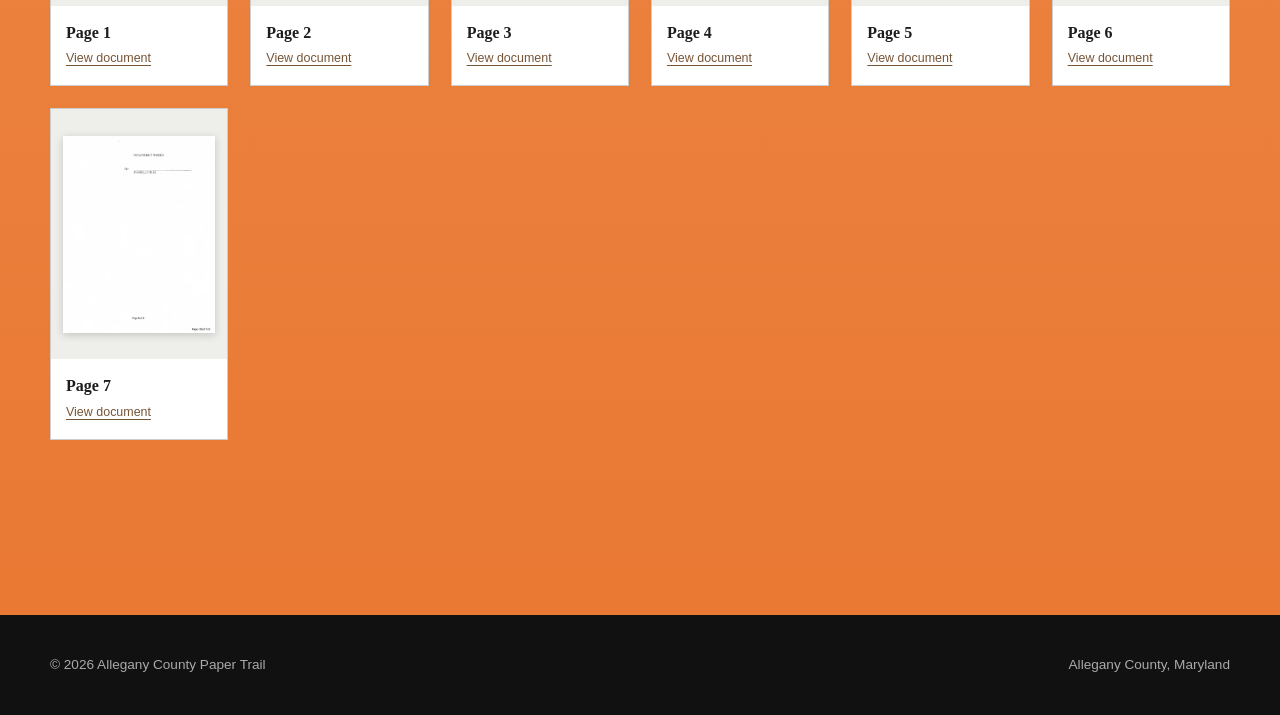
==== commit cbe6174e: "Convert Luke Mill archive to long-form article with source links" ====
--- a/luke-mill/index.html
+++ b/luke-mill/index.html
@@ -4,57 +4,187 @@
     <meta charset="UTF-8">
     <meta name="viewport" content="width=device-width, initial-scale=1.0">
 
-    <title>Luke Mill / Port River West | Allegany County Paper Trail</title>
+    <title>Luke Mill: Who Knew What and When? | Allegany County Paper Trail</title>
 
     <meta
         name="description"
-        content="Public records concerning the former Luke Mill property, Port River West and Allegany County government."
+        content="A documented look at the former Luke Mill property, Port River West, land purchases, demolition rights and the public record surrounding Allegany County's redevelopment agreement."
     >
 
     <link rel="stylesheet" href="../assets/css/styles.css">
+    <link rel="stylesheet" href="../assets/css/luke-story.css">
 </head>
 
 <body>
 
-<section class="site-banner"><img src="../assets/images/acpt-banner.webp" alt="Allegany County Paper Trail banner for Kit Pepper Lescallette"></section><nav class="banner-nav" aria-label="Main navigation"><a href="../index.html">Home</a><a href="#documents">Documents</a><a href="../index.html#about">About</a></nav><main>
-
-    <section class="document-hero">
-
-        <div class="document-hero-inner">
-
-            <p class="eyebrow">
-                Document collection
-            </p>
-
-            <h1>
-                Luke Mill /
-                <span>Port River West</span>
-            </h1>
-
-            <p class="document-intro">Public records concerning the former Luke Mill property, Port River West, and related actions by the Allegany County Board of County Commissioners. This collection brings the source documents together so readers can follow the record and review the materials for themselves.</p>
-
-            <p class="document-count" id="document-count">
-                Loading documents...
-            </p>
-
-        </div>
-
-    </section>
-
-
-    <section class="collection-context"><div class="collection-context-inner"><div class="collection-context-main"><p class="section-kicker">About this collection</p><h2>Follow the record</h2><p>These records document actions involving the former Luke Mill property and Port River West. The collection includes agreements, Board of County Commissioners meeting agendas, a closed session notice, property and deed records, and signed documents from county meeting materials.</p><p>Presented together, the records allow the public to follow the Commissioners' actions, compare documents from different stages of the process, and review the source material directly.</p></div><aside class="collection-questions"><p class="section-kicker">Questions to keep in mind</p><p>What was proposed, when did county officials discuss or approve it, and how do the agreements and public meeting records fit together?</p></aside></div></section><section class="document-archive" id="documents">
+<section class="site-banner">
+    <img
+        src="../assets/images/acpt-banner.webp"
+        alt="Allegany County Paper Trail banner for Kit Pepper Lescallette"
+    >
+</section>
+
+<nav class="banner-nav" aria-label="Main navigation">
+    <a href="../index.html">Home</a>
+    <a href="#documents">Documents</a>
+    <a href="../index.html#about">About</a>
+</nav>
+
+<main>
+
+    <header class="story-hero">
+        <p class="eyebrow">Luke Mill / Port River West</p>
+
+        <h1>Luke Mill: Who Knew What and When?</h1>
+
+        <p class="story-deck">Land purchases, demolition rights, and a thirty-year revenue agreement are raising questions about how Allegany County conducts the public’s business.</p>
+
+        <div class="story-tools">
+            <p class="document-count" id="document-count">Loading documents...</p>
+            <a class="story-source-jump" href="#documents">Browse the source documents</a>
+        </div>
+    </header>
+
+
+    <article class="story-article">
+        <div class="story-copy">
+
+<p>By the time Allegany County residents heard the Luke Mill redevelopment agreement presented at a public meeting, the county already owned the property. Money had changed hands. Land had been purchased in two states. Demolition was underway.</p>
+
+<p>What the public was being introduced to on July 10, 2025, was an arrangement county officials had already spent months putting into motion.</p>
+
+<p>According to a complaint submitted to Maryland’s Open Meetings Compliance Board, the arrangement began with a <a class="source-link" href="#exhibit-a">Memorandum of Understanding dated August 7, 2024</a>, between Allegany County and Port River West, LLC. The complaint originally identified <a class="source-link" href="#exhibit-e">the following day’s closed commissioners’ meeting</a> as the occasion when that agreement was approved or authorized. However, a review of that meeting’s minutes provided by the county for a separate complaint showed that no discussion of this Luke Mill purchase was had that day. When the commissioners and staff met to approve the deal that they would then act on is unknown.</p>
+
+<p>Nearly eleven months after the date on the signed original MOU, the county presented the situation to the public for the first time.</p>
+
+<p>For residents, that gap matters. It was the period when questions could have been asked about the county’s role, the private company’s benefits, the financial obligations, and the future of a property whose redevelopment could affect surrounding communities for decades.</p>
+
+<p>Instead, residents were introduced to a deal committed to and underway.</p>
+
+<figure class="story-figure">
+    <img
+        src="../assets/images/luke-mill-before-demolition.webp"
+        alt="Aerial view of the former Luke Mill complex with most mill structures still standing"
+    >
+    <figcaption>
+        An aerial view of the former Luke Mill complex before much of the visible structure was demolished.
+    </figcaption>
+</figure>
+
+<h2>A Partnership Already Formed and in Play</h2>
+
+<p>At the <a class="source-link" href="#exhibit-d">July 10, 2025 meeting</a>, County Administrator Jason Bennett presented a <a class="source-link" href="#exhibit-h">final agreement with Port River West, LLC</a> as something that had been “in the works for a while.” The original signed MOU dated in August 2024 was not mentioned. He asked commissioners to “memorialize the partnership” the county had formed with Port River West and approve the final agreement.</p>
+
+<p>His explanation referenced two private companies, Bill Miller Equipment Sales and Firestone Restorations, Latrobe, PA, as providing $2 million to acquire ownership of the mill’s aboveground assets, with the county helping acquire the underlying land in Maryland and West Virginia. County ownership stopped the property taxes on the Maryland land, but West Virginia property taxes continued to be levied.</p>
+
+<p>Public records identify two purchases: <a class="source-link" href="#exhibit-c">West Virginia property</a> acquired on November 26, 2024, for $777,780, and <a class="source-link" href="#exhibit-b">Maryland Luke Mill parcels</a> acquired on January 9, 2025, totaling $1,272,770. Together, the purchases amounted to approximately $2.05 million.</p>
+
+<p>At that meeting Jason Bennett stated that $2 million came from private funds, not mentioning another $50,000 that had been supplied by the county. There are no public votes authorizing those expenditures in the county commission’s agendas or minutes.</p>
+
+<p>In <a class="source-link" href="#exhibit-h">this final agreement</a>, the proposed agreement would extend for thirty years. (The <a class="source-link" href="#exhibit-a">original MOU</a> stated twenty years.) Bennett explained that future lease or sale revenues for 30 years would be divided equally between the county and Port River West, with a 60 percent share going to the company when it brought the entity to the county. Interesting that at this time, two acres of the Luke property had been already leased on the WV side for $3,000 a month, and there is email obtained later that indicates that the profit split was already underway for at least 3 months.</p>
+
+<p>The two commissioners present approved the agreement without discussion or questions. Commissioner Creade Brodie was not present at this meeting. His legally required financial disclosure statements, which should have been submitted annually, were submitted seven months later in February of 2026 and showed that he had been employed by Bill Miller Equipment Sales since May of 2023. His absence from the July 10, 2025 vote leaves unanswered questions about his participation in earlier discussions or decisions.</p>
+
+<p>A public vote had occurred. But the public had not witnessed the deliberations that produced the arrangement, the land purchases that made it possible, or the decisions that shaped its terms.</p>
+
+<h2>Who Benefits, and Who Carries the Responsibility?</h2>
+
+<p>There are also questions about the businesses involved and the distinction between owning the land and controlling the value above it.</p>
+
+<p>Bennett’s presentation named Bill Miller Equipment and Firestone Restorations as the companies that agreed to invest the acquisition money. The <a class="source-link" href="#exhibit-h">agreement, however, assigned rights to Port River West, LLC</a>, owned by Marie Miller, Bill Miller’s spouse.</p>
+
+<p>These relationships deserve a clear public explanation, as would have happened had the arrangement been discussed by the commissioners as it was being crafted. The only public mention of this business arrangement is the July 10, 2025, vote and the commissioners simply voted yes. Did they have these same questions or were they told about these details all along? Without that transparency it is impossible to understand who represented each business, who received each benefit, and how the county evaluated the arrangement as having a public benefit, as required by law.</p>
+
+<p>Demolition rights carry financial significance, too. Recoverable materials and aboveground assets can have substantial value. The public needs an accounting of what the private company received in exchange for its investment, alongside the value and responsibilities retained by the county. And an explanation why the business opportunity was given to this company and not put out to bid. No one will ever know if the value of the above-ground assets is more or less than $2 million. Might someone have bid more? And would they have been provided the long-term benefits.</p>
+
+<h2>A Partner or an Independent Contractor</h2>
+
+<p>Another question lies within the July 2025 agreement itself.</p>
+
+<p>Although county officials described the arrangement as a partnership, as did the <a class="source-link" href="#exhibit-a">original MOU</a>,  a provision in the <a class="source-link" href="#exhibit-h">Final Agreement</a> defines Port River West as an independent contractor and states that the agreement did not create a partnership or joint venture.</p>
+
+<p>That distinction invites practical questions. How was the contractor selected? Which procurement requirements applied? Who bears responsibility for demolition, permits, environmental obligations, and additional work? As of October 2026, neither the county nor the private company has secured a permit for the demolition work.</p>
+
+<p>There are also questions about whether provisions covering further demolition work could allow additional contracts without competitive bidding. The agreement gives the private company right of first refusal but do applicable procurement rules apply?</p>
+
+<p>Public discussion before commitments were made would have given residents (and commissioners?)  an opportunity to ask those questions while the answers could still influence the deal.</p>
+
+<figure class="story-figure story-figure-lte">
+    <a
+        class="story-image-link"
+        href="../assets/images/luke-mill-times-news-commentary-2026-03-06.webp"
+        target="_blank"
+        rel="noopener"
+    >
+        <img
+            src="../assets/images/luke-mill-times-news-commentary-2026-03-06.webp"
+            alt="Cumberland Times-News reader commentary by Kit Pepper Lescallette, published March 6, 2026"
+        >
+    </a>
+    <figcaption>
+        Reader commentary by Kit Pepper Lescallette in the Cumberland Times-News, March 6, 2026. Select the image to open a larger copy.
+    </figcaption>
+</figure>
+
+<h2>Ownership Brings Bills and Environmental questions</h2>
+
+<p>The county’s responsibilities did not end when it acquired the land.</p>
+
+<p>Public records indicate that more than $41,000 in taxes and late fees on the West Virginia property remain unpaid. Mineral County Tax Office stated that a certified letter demanding payment was sent to the county in June 2026.</p>
+
+<p>A copy of the letter was requested under Maryland’s Public Information Act. Their lack of response on that request is the subject of a current complaint citing over 15 Public Information Requests, with the county responding with letters at the ten-day and thirty-day marks saying it was working on the request, but providing no documents.</p>
+
+<p>There is a separate unanswered question about taxes owed before the purchase. Multiple inquiries to Mineral County and the State of West Virginia have not produced confirmation that over $450,000 in back taxes due at the time of the sale were paid at closing or afterward. That leaves residents without a full accounting of the tax obligations the county acquired, what it has paid, and what remains outstanding.</p>
+
+<p>Environmental responsibility presents a potentially larger concern. The county has confirmed that it did not secure the protections associated with bona fide prospective purchaser status before acquiring the former industrial property. Those protections can help shield a qualifying purchaser from certain federal cleanup liabilities for contamination that predates its ownership, provided the legal requirements are met.</p>
+
+<p>Whether Allegany County qualifies for that protection, and what environmental liability it may carry, requires examination of its acquisition records and environmental due diligence. Residents deserve to see what assessments were completed, what protections were established, and who is responsible if contamination requires cleanup.</p>
+
+<p>These are concrete questions about the cost of ownership. A redevelopment agreement may divide future revenues, but the public also needs to know how it divides the bills, the risks, and the responsibility for problems left behind.</p>
+
+<h2>The Datacenter Question</h2>
+
+<p>The future use of Luke Mill adds another layer.</p>
+
+<p>At the <a class="source-link" href="#exhibit-d">same July 10 meeting</a>, commissioners approved a <a class="source-link" href="#exhibit-j">180-day lease option</a> involving 16.48 acres of county-owned West Virginia land for Off Grid Energy Production to evaluate natural gas availability.</p>
+
+<p>At a February 26, 2026, county commission work session, the commissioners discussed supporting legislation, sponsored by Senator Mike McKay, that would enable off-grid electrical generation. Later, legally obtained email confirmed that the Luke Mill purchase was connected to plans for a potential data center development. Additional confirmations of the plans and Senator McKay’s involvement occurred at the bill’s committee hearing and in an interview by McKay on WCBC radio.</p>
+
+<p>Those connections warrant examination. They do not establish that a final data center project has been approved. Residents nevertheless deserve to know what uses have been discussed, what obligations exist, and what decisions remain open. And what commitments have been made.</p>
+
+<figure class="story-figure">
+    <img
+        src="../assets/images/luke-mill-demolition.webp"
+        alt="Aerial view of the former Luke Mill property during demolition with large portions of the site cleared"
+    >
+    <figcaption>
+        An aerial view of the former Luke Mill property during demolition, with large portions of the site cleared.
+    </figcaption>
+</figure>
+
+<h2>The Public’s Place in the Process</h2>
+
+<p>Luke Mill represents a major redevelopment opportunity. Its future could bring jobs and investment. It could also bring obligations, environmental questions, and financial consequences extending well beyond the current commissioners’ terms. As of October 2026, the demolition is still underway, with no permit, as the county’s independent contractor (Port River West, LLC) continues to remove and recycle debris from the site. The value of the demolition production is unknown. The status and proper disposal of any hazardous materials is undocumented and uncertain as to who has liability for those issues.</p>
+
+<p>Residents should have been able to follow how the county evaluated those possibilities.</p>
+
+<p>When a thirty-year arrangement reaches its first public presentation after the land has been purchased and implementation has begun, the public is left trying to reconstruct decisions it should have been able to observe as they happened.</p>
+
+        </div>
+    </article>
+
+
+    <section class="document-archive" id="documents">
 
         <div class="archive-heading">
 
-            <p class="section-kicker">
-                Source documents
-            </p>
+            <p class="section-kicker">Source documents</p>
 
             <h2>Browse the records</h2>
 
             <p>
-                Select any page to open a larger copy. Documents are grouped
-                according to the original source material.
+                Linked phrases in the article lead to related source documents below.
+                Select any page to open a larger copy.
             </p>
 
         </div>
@@ -129,13 +259,9 @@
 
     <div class="footer-inner">
 
-        <p>
-            &copy; 2026 Allegany County Paper Trail
-        </p>
-
-        <p>
-            Allegany County, Maryland
-        </p>
+        <p>&copy; 2026 Allegany County Paper Trail</p>
+
+        <p>Allegany County, Maryland</p>
 
     </div>
 
@@ -143,10 +269,8 @@
 
 
 <script src="../assets/js/luke-mill.js"></script>
+
+<!-- Cloudflare Web Analytics --><script type="module" src="https://static.cloudflareinsights.com/beacon.min.js" data-cf-beacon='{"token":"048312696fd843c7a0aa2223e8cd7665"}'></script><!-- End Cloudflare Web Analytics -->
 
 </body>
 </html>
-
-
-
-
--- a/assets/css/luke-story.css
+++ b/assets/css/luke-story.css
@@ -0,0 +1,178 @@
+/* --------------------------------------------------
+   LUKE MILL LONGFORM STORY
+-------------------------------------------------- */
+
+.story-hero {
+    width: min(1040px, calc(100% - 40px));
+    margin: 0 auto;
+    padding: 72px 0 42px;
+}
+
+.story-hero h1 {
+    max-width: 930px;
+    margin: 0;
+    font-family: Georgia, "Times New Roman", serif;
+    font-size: clamp(3rem, 6.5vw, 5.5rem);
+    line-height: 0.98;
+    letter-spacing: -0.04em;
+}
+
+.story-deck {
+    max-width: 800px;
+    margin: 28px 0 0;
+    font-family: Georgia, "Times New Roman", serif;
+    font-size: clamp(1.2rem, 2.3vw, 1.55rem);
+    line-height: 1.55;
+    color: #3f342b;
+}
+
+.story-tools {
+    display: flex;
+    align-items: center;
+    flex-wrap: wrap;
+    gap: 18px 28px;
+    margin-top: 30px;
+}
+
+.story-tools .document-count {
+    margin: 0;
+}
+
+.story-source-jump {
+    color: #5d3822;
+    font-size: 0.86rem;
+    font-weight: 700;
+    text-decoration: underline;
+    text-underline-offset: 4px;
+}
+
+.story-article {
+    width: min(1040px, calc(100% - 40px));
+    margin: 0 auto 80px;
+    padding: 68px 76px 74px;
+    background: rgba(255, 250, 245, 0.93);
+    border: 1px solid rgba(85, 55, 35, 0.22);
+    box-shadow: 0 18px 55px rgba(67, 37, 17, 0.10);
+}
+
+.story-copy {
+    width: min(760px, 100%);
+    margin: 0 auto;
+    font-family: Georgia, "Times New Roman", serif;
+    font-size: 1.12rem;
+    line-height: 1.82;
+}
+
+.story-copy p {
+    margin: 0 0 1.55em;
+}
+
+.story-copy h2 {
+    margin: 58px 0 24px;
+    padding-top: 28px;
+    border-top: 2px solid rgba(34, 34, 34, 0.72);
+    font-family: Georgia, "Times New Roman", serif;
+    font-size: clamp(2rem, 4vw, 3rem);
+    line-height: 1.12;
+    letter-spacing: -0.025em;
+}
+
+.source-link {
+    color: #653b20;
+    font-weight: 700;
+    text-decoration-line: underline;
+    text-decoration-thickness: 1px;
+    text-underline-offset: 3px;
+}
+
+.source-link:hover {
+    color: #2f1b10;
+}
+
+.exhibit-tag {
+    display: inline-block;
+    margin-left: 6px;
+    padding: 2px 6px;
+    vertical-align: 0.08em;
+    background: #765537;
+    color: #ffffff;
+    font-family: Arial, Helvetica, sans-serif;
+    font-size: 0.62rem;
+    line-height: 1.35;
+    letter-spacing: 0.06em;
+    text-transform: uppercase;
+    text-decoration: none;
+}
+
+.story-figure {
+    width: calc(100% + 72px);
+    margin: 52px -36px 58px;
+}
+
+.story-figure img {
+    width: 100%;
+    height: auto;
+    border: 1px solid rgba(34, 34, 34, 0.18);
+    background: #eeeeeb;
+}
+
+.story-figure-lte {
+    width: min(880px, calc(100% + 40px));
+    margin-left: auto;
+    margin-right: auto;
+}
+
+.story-image-link {
+    display: block;
+}
+
+.story-figure figcaption {
+    width: min(760px, calc(100% - 24px));
+    margin: 12px auto 0;
+    color: #62574d;
+    font-family: Arial, Helvetica, sans-serif;
+    font-size: 0.82rem;
+    line-height: 1.5;
+}
+
+.document-group {
+    scroll-margin-top: 84px;
+}
+
+.document-archive {
+    border-top: 1px solid rgba(34, 34, 34, 0.20);
+}
+
+@media (max-width: 800px) {
+    .story-hero {
+        padding: 52px 0 30px;
+    }
+
+    .story-article {
+        width: min(100% - 24px, 1040px);
+        margin-bottom: 55px;
+        padding: 44px 24px 50px;
+    }
+
+    .story-copy {
+        font-size: 1.04rem;
+        line-height: 1.74;
+    }
+
+    .story-copy h2 {
+        margin-top: 46px;
+        padding-top: 22px;
+    }
+
+    .story-figure,
+    .story-figure-lte {
+        width: 100%;
+        margin: 38px auto 44px;
+    }
+
+    .story-tools {
+        align-items: flex-start;
+        flex-direction: column;
+        gap: 10px;
+    }
+}
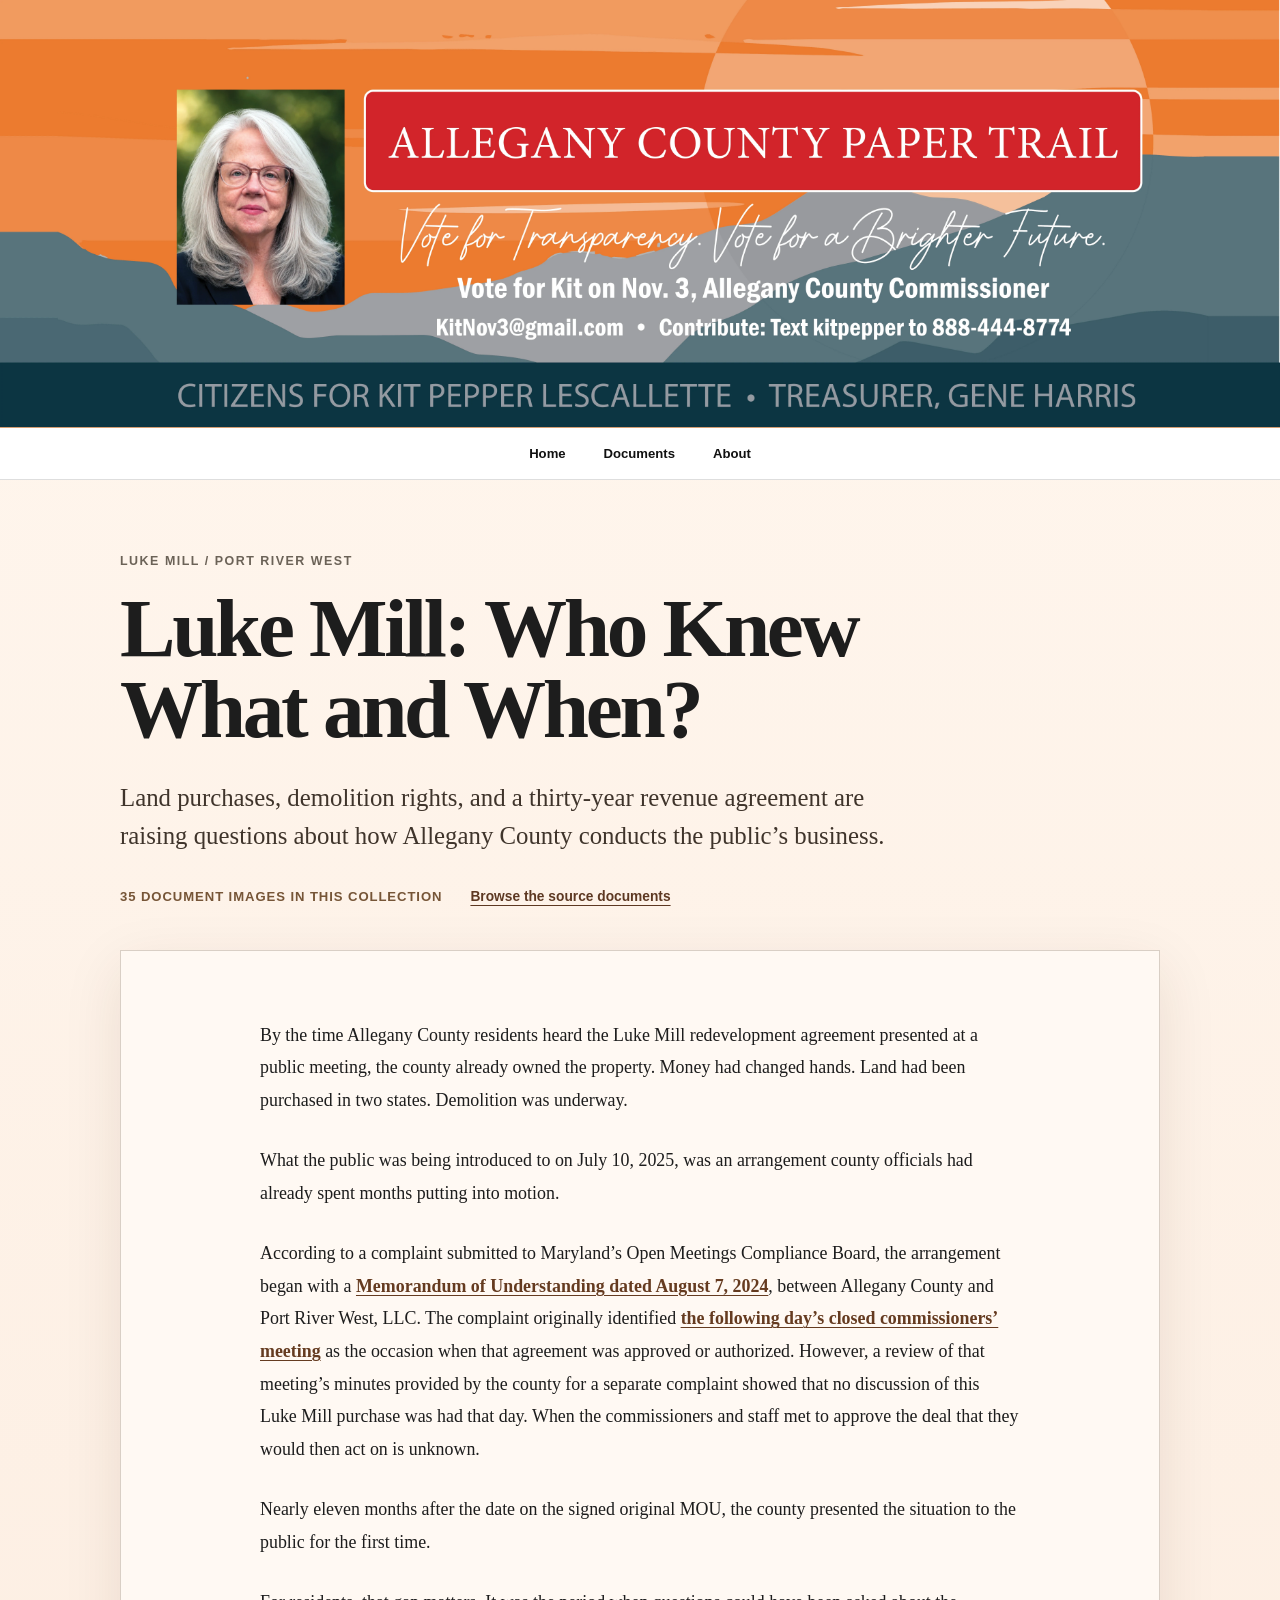
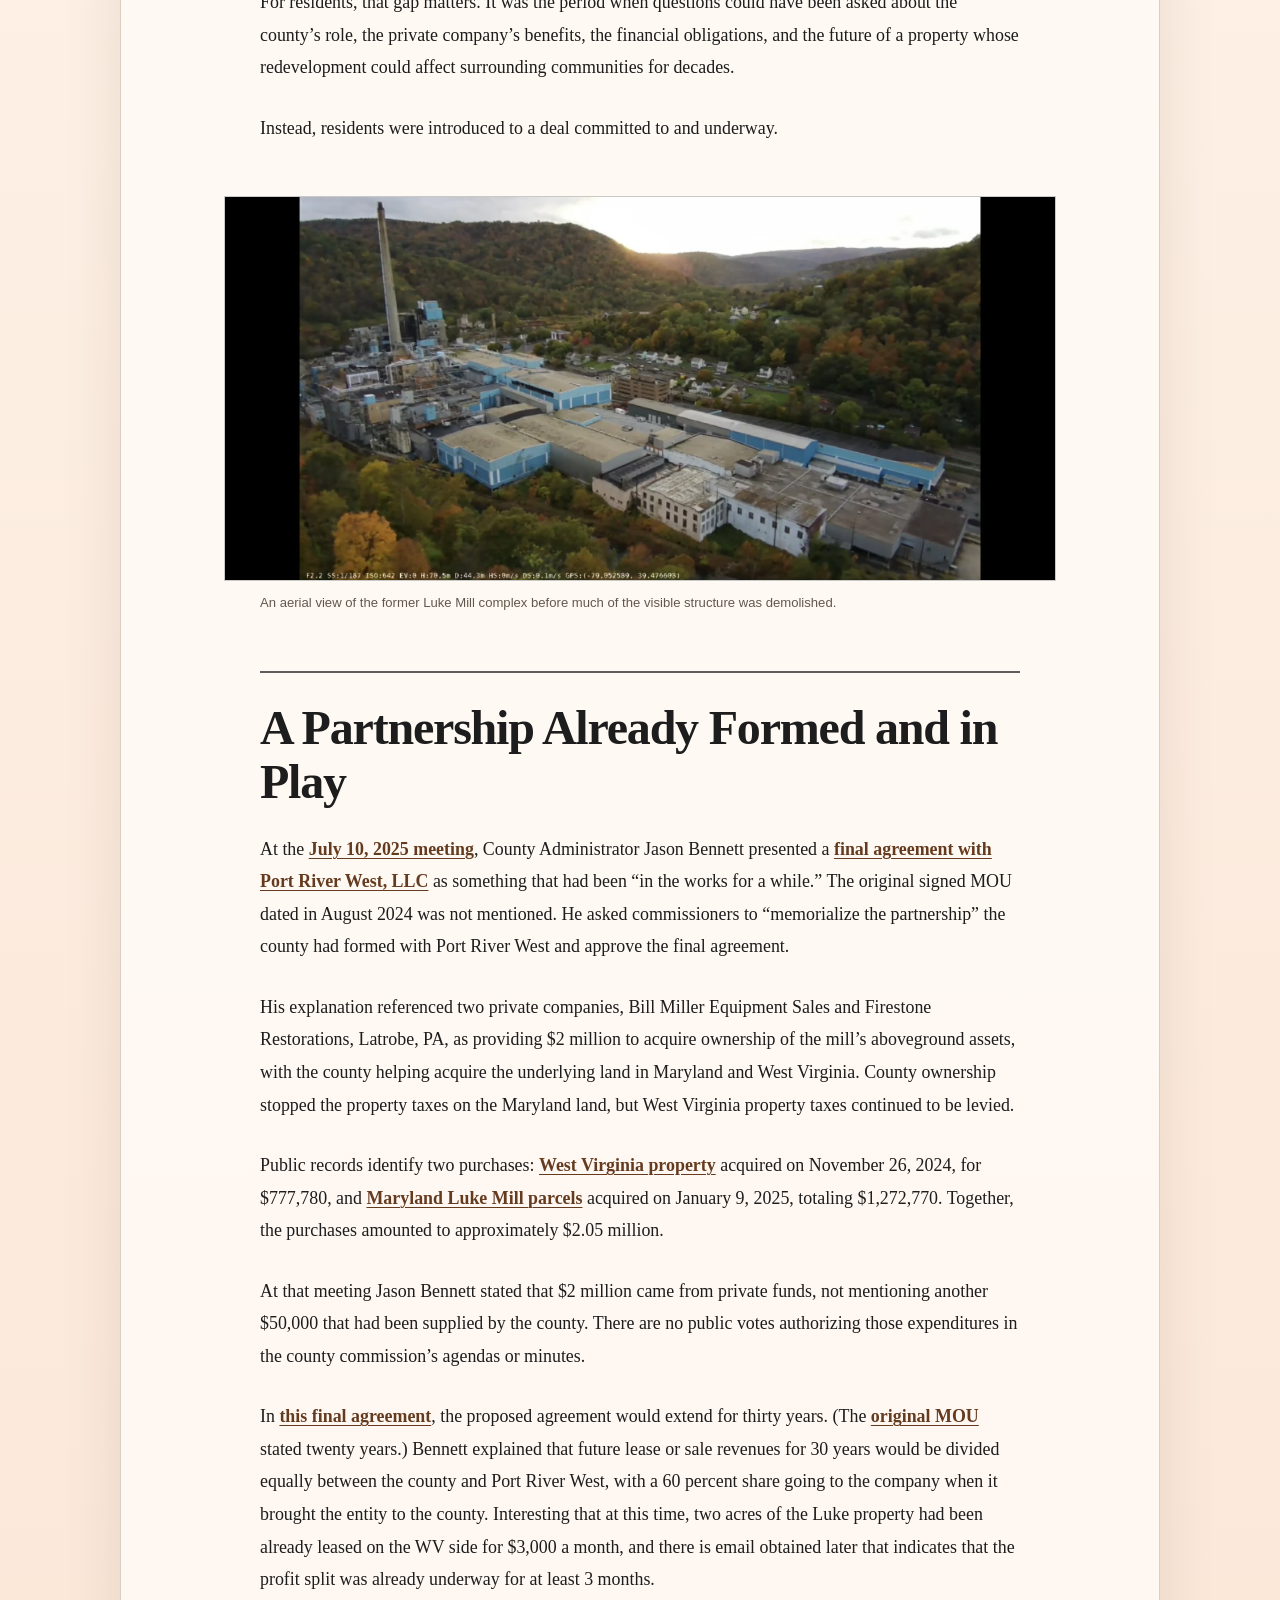
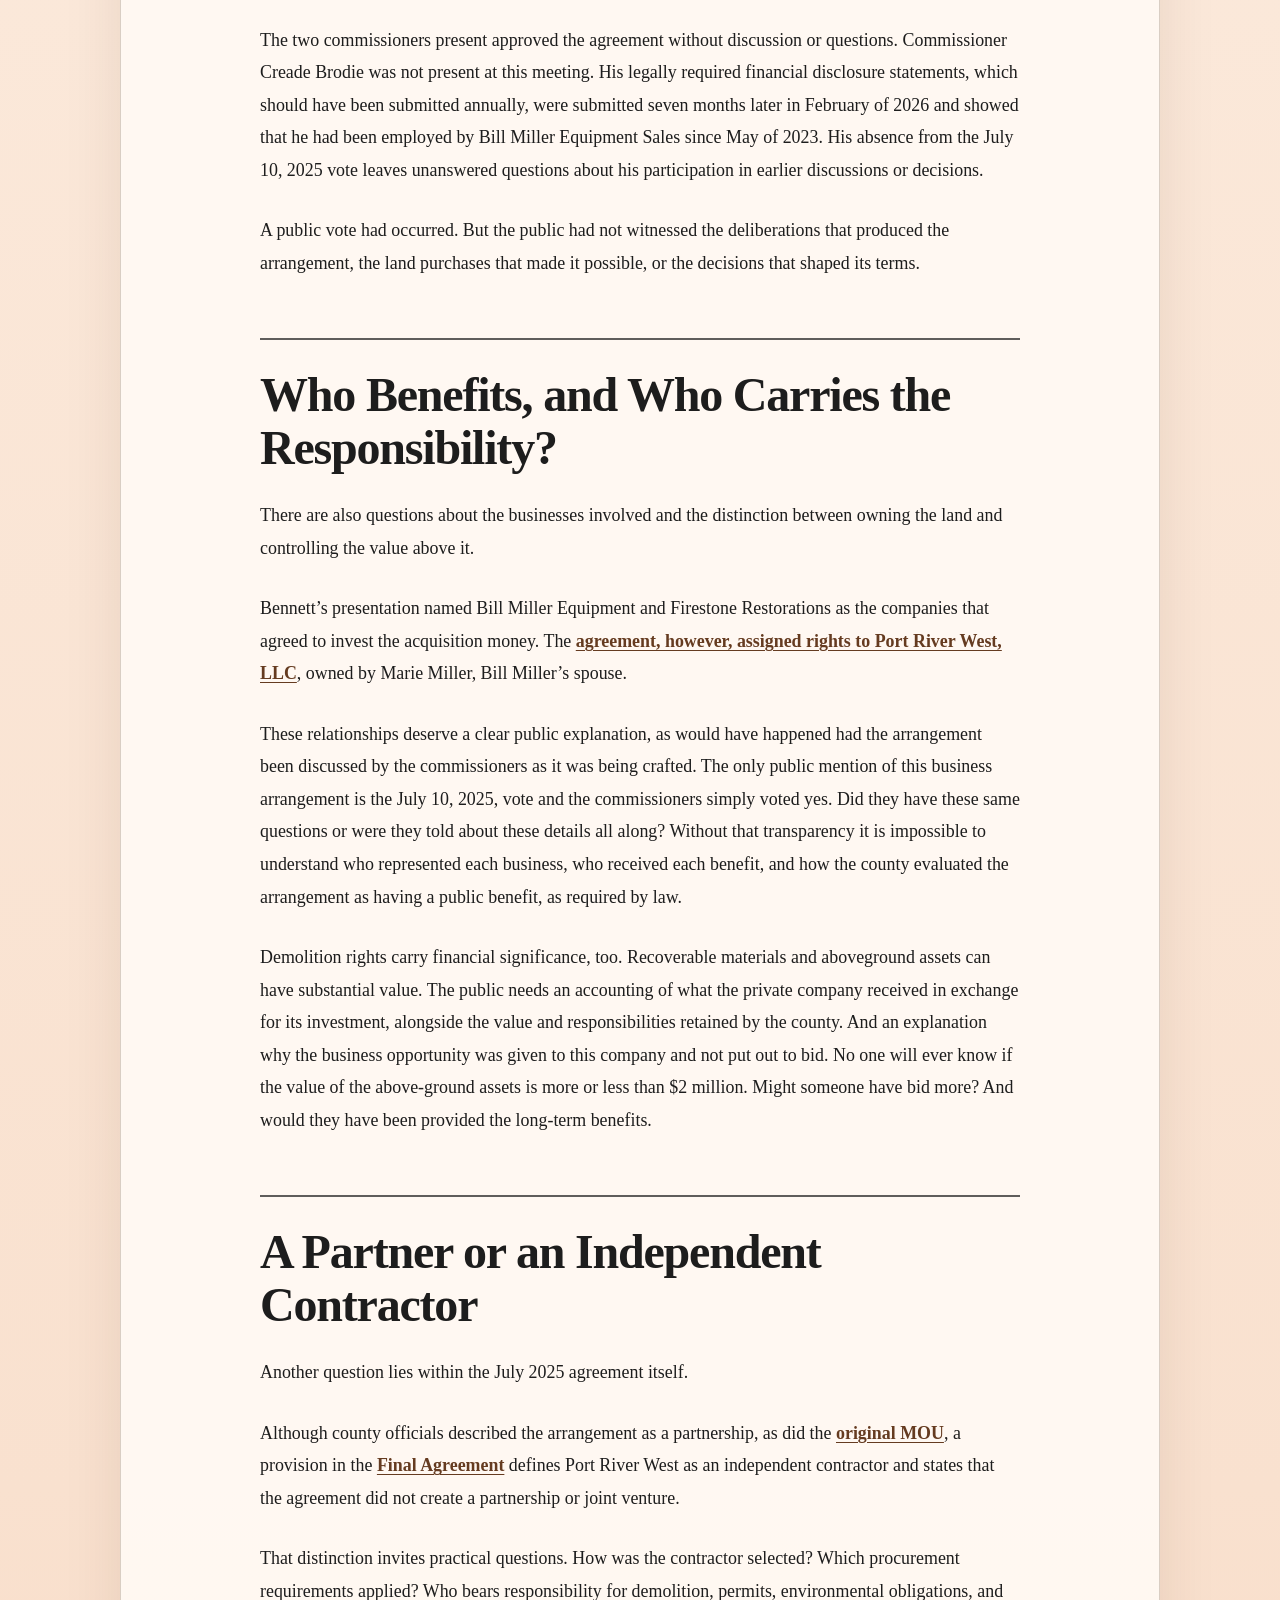
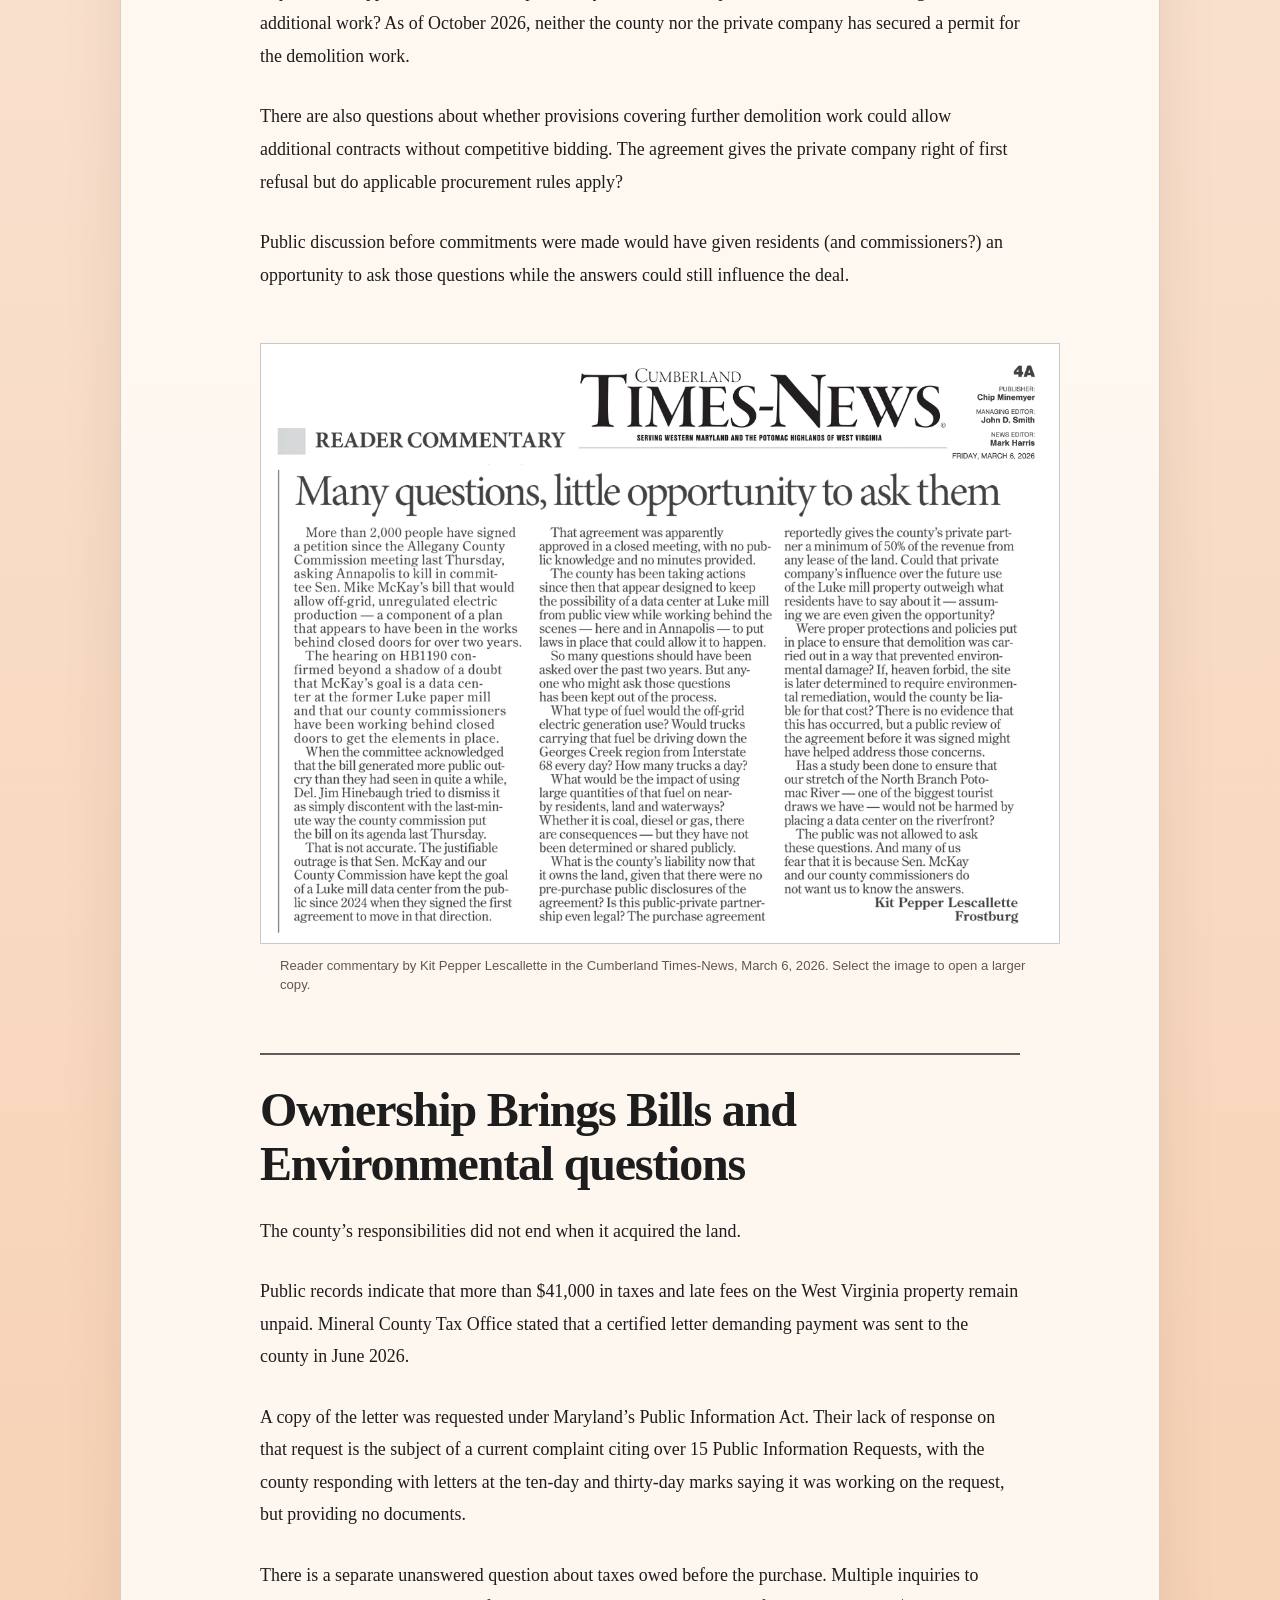
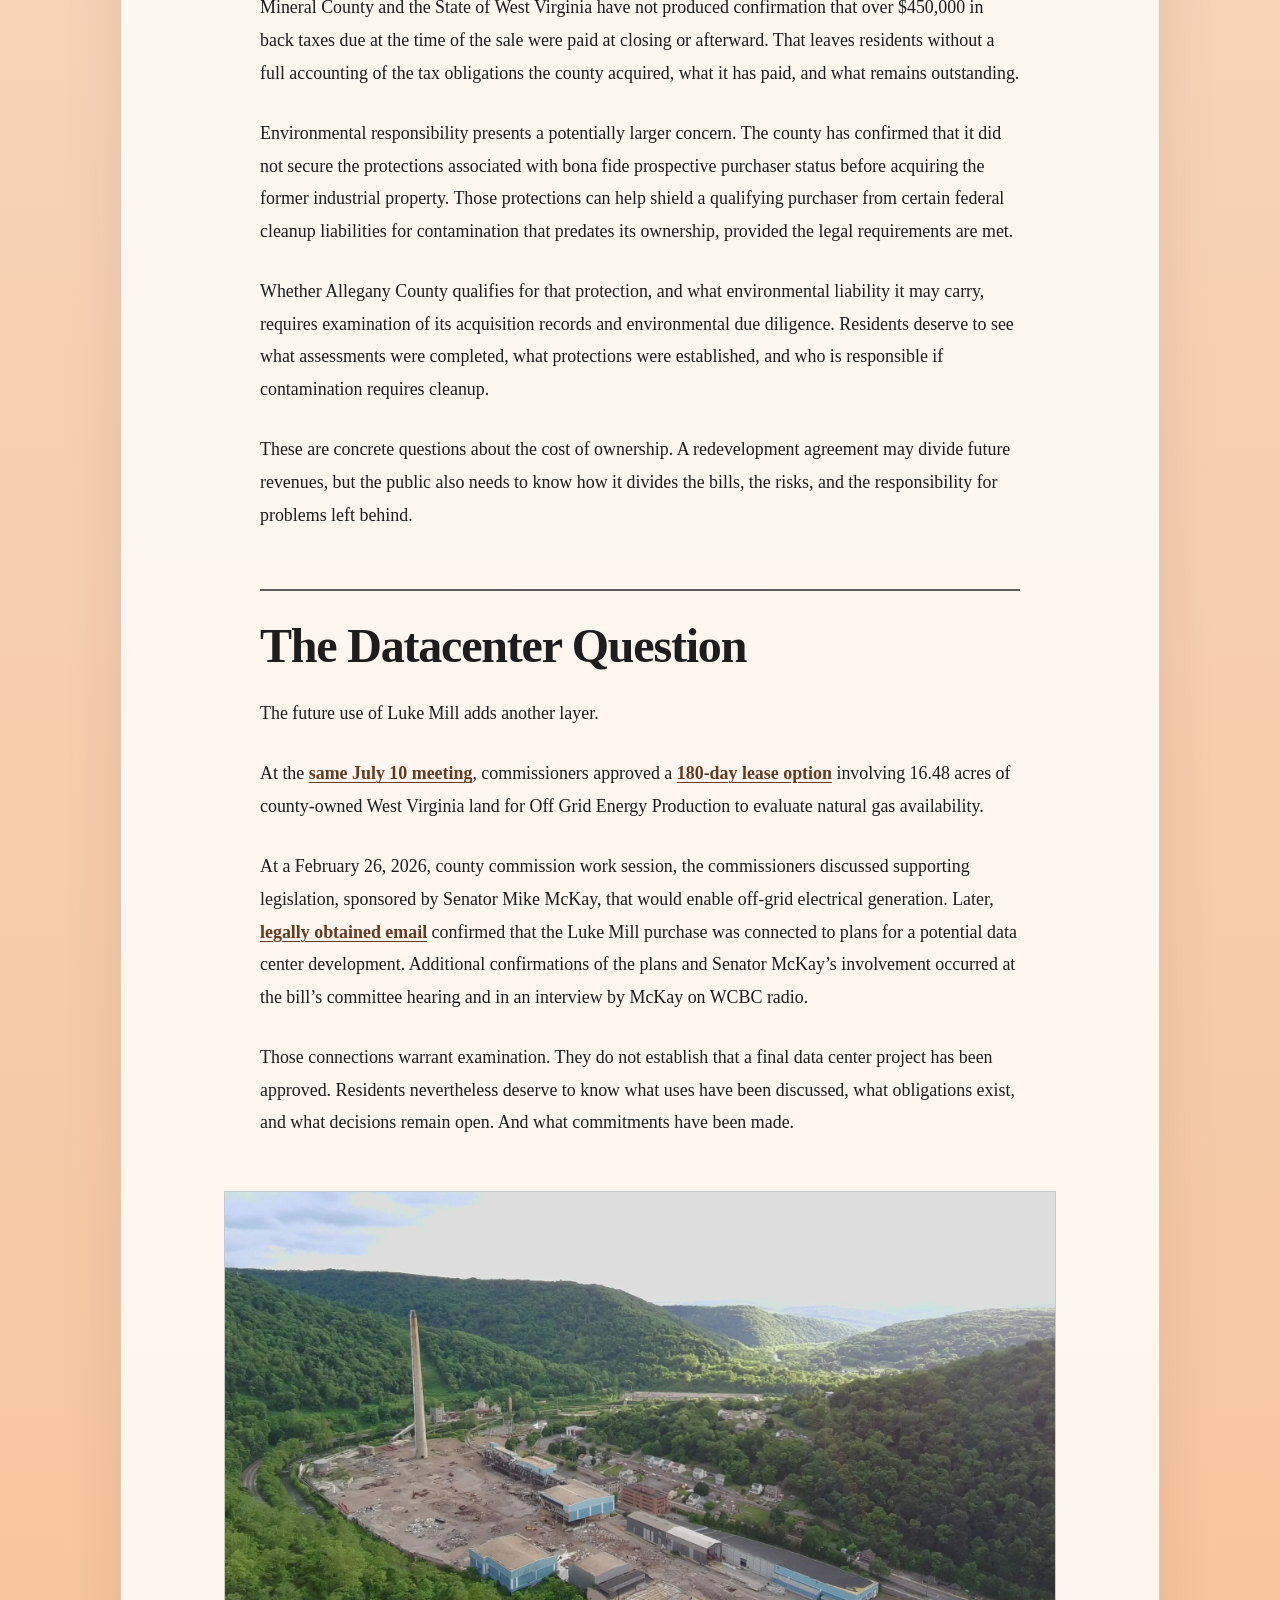
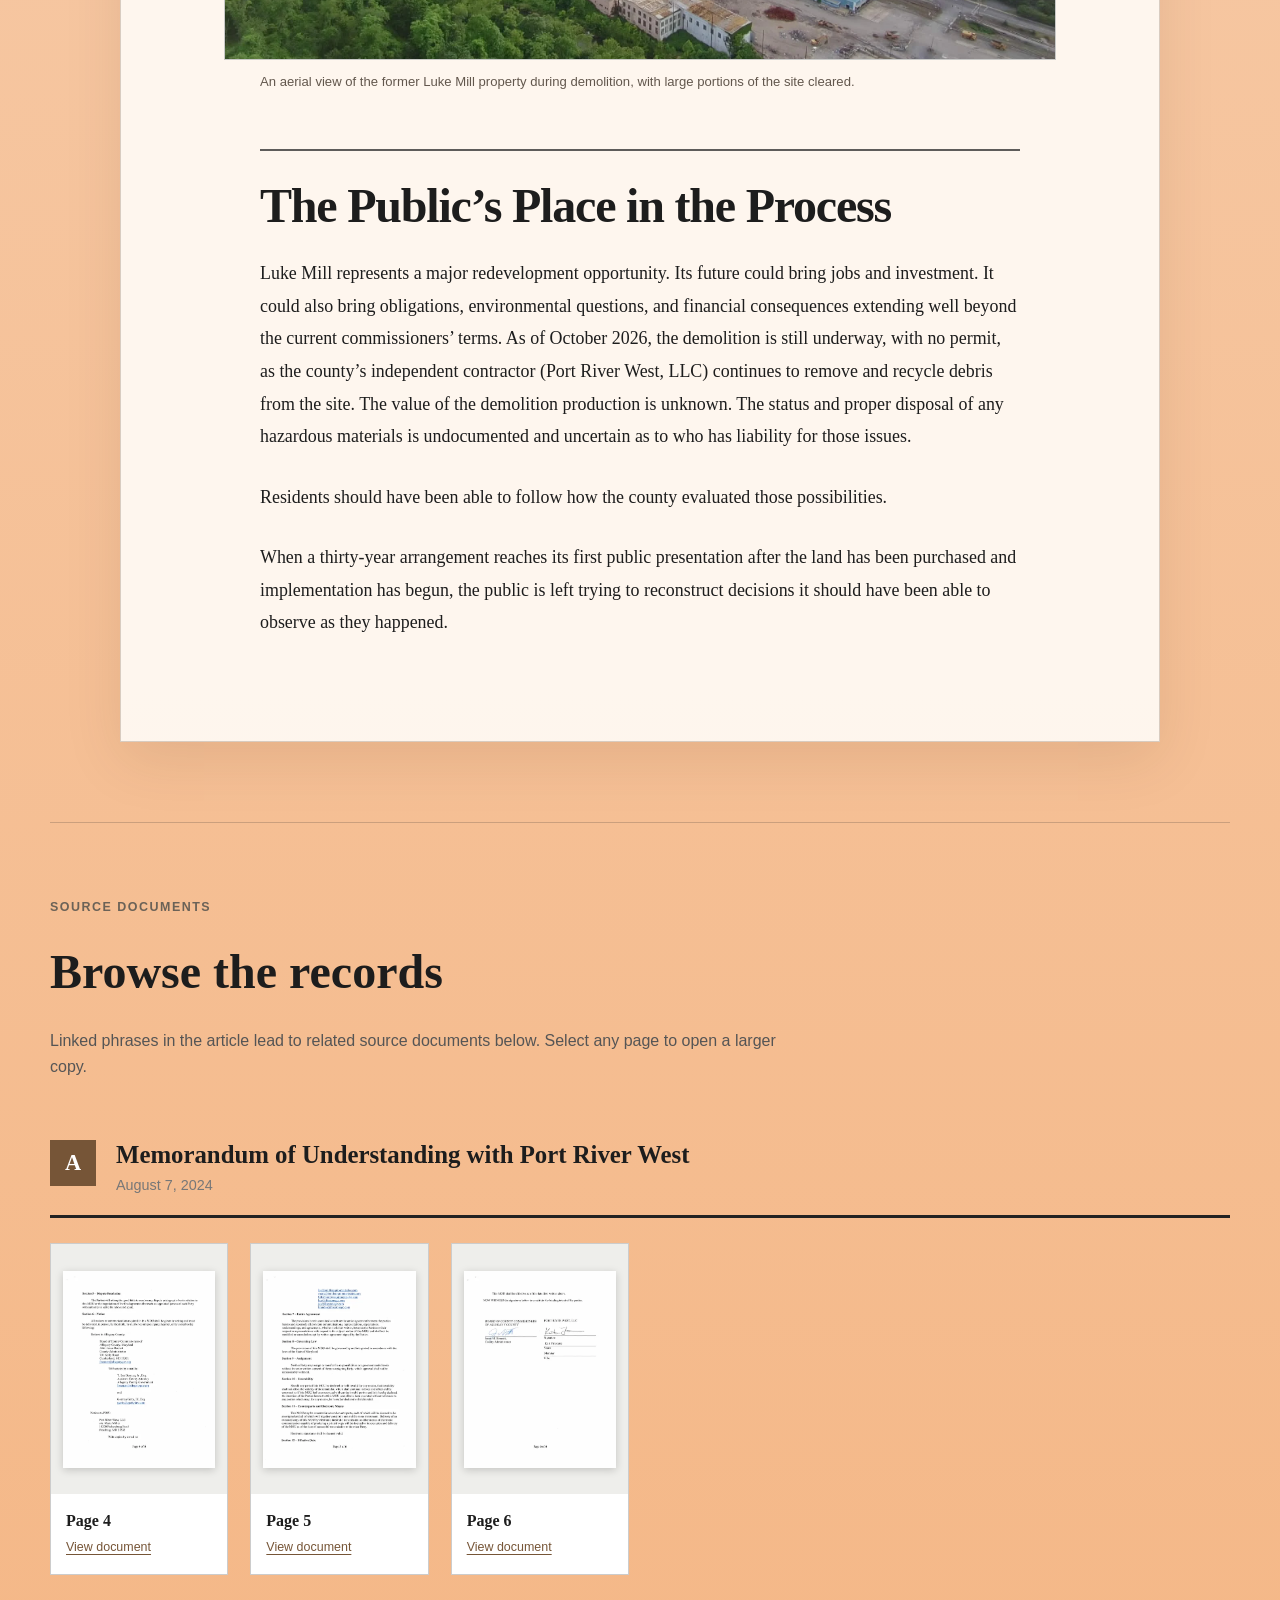
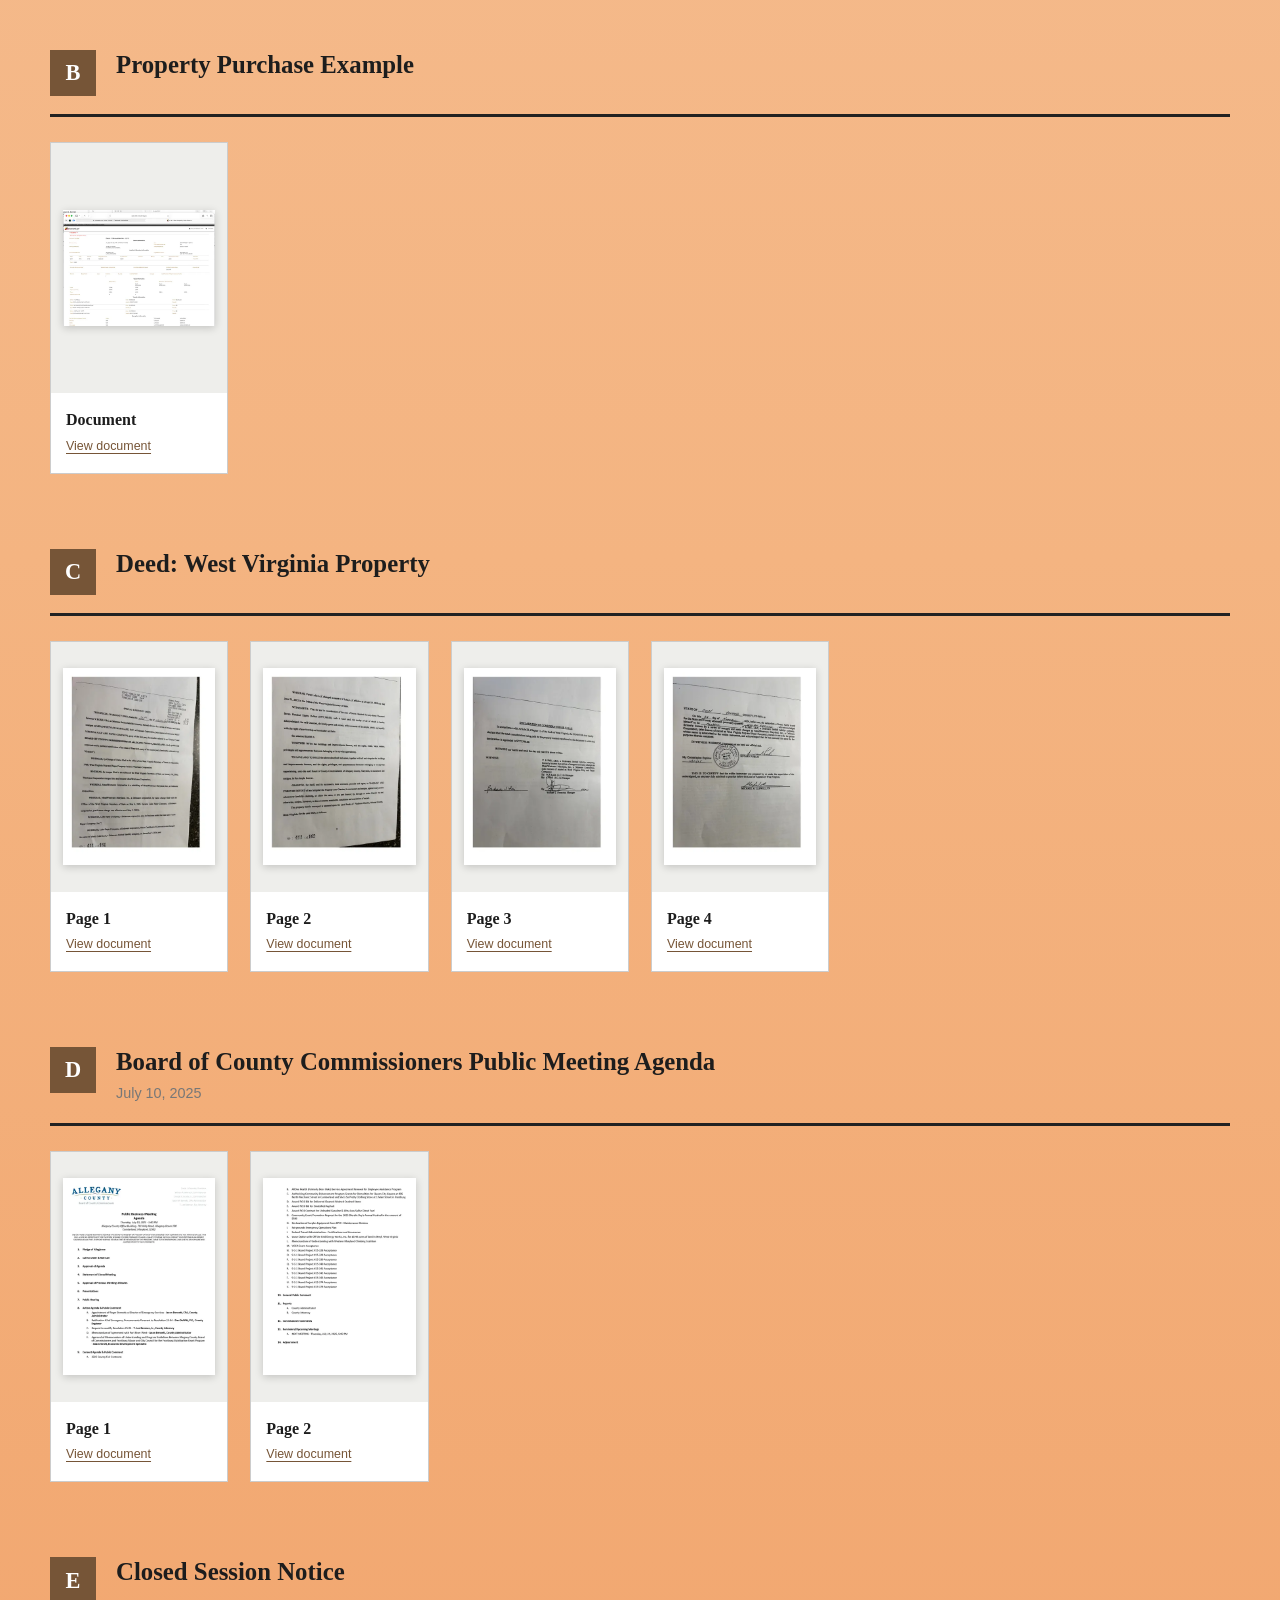
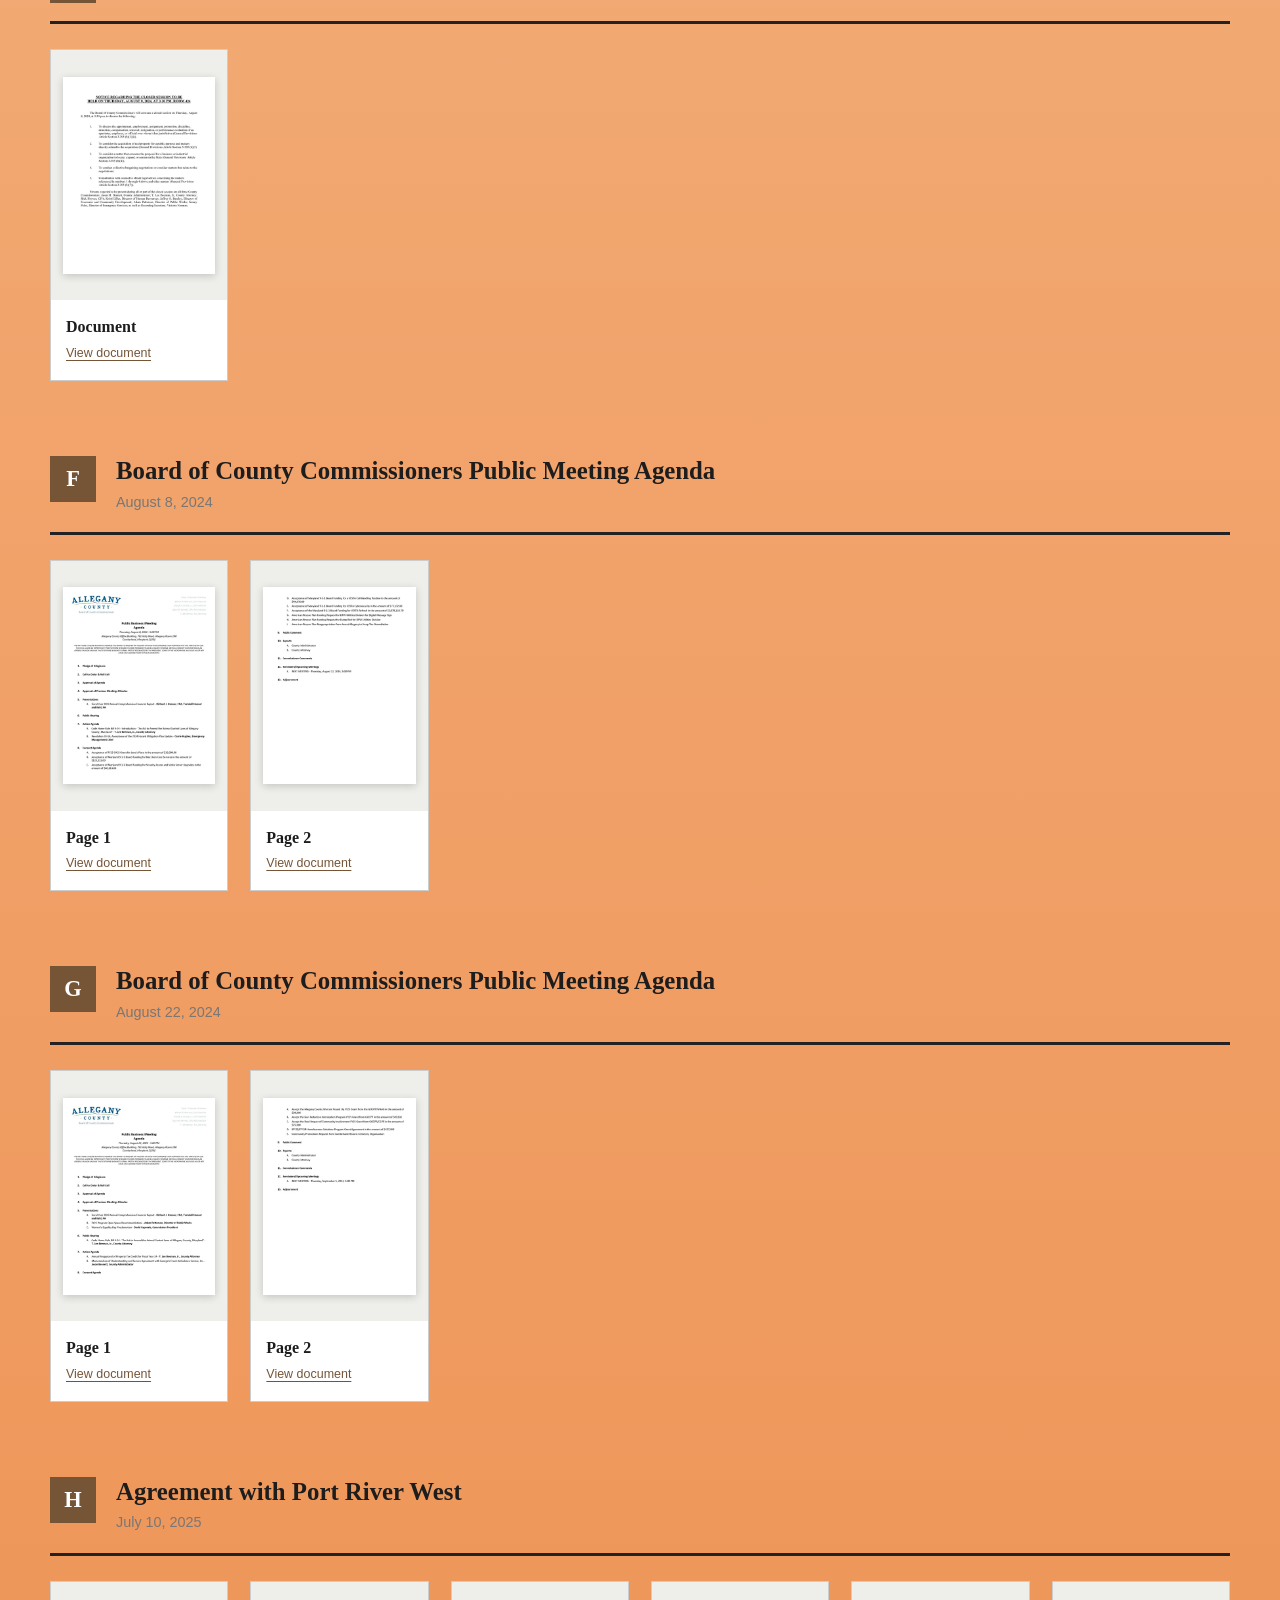
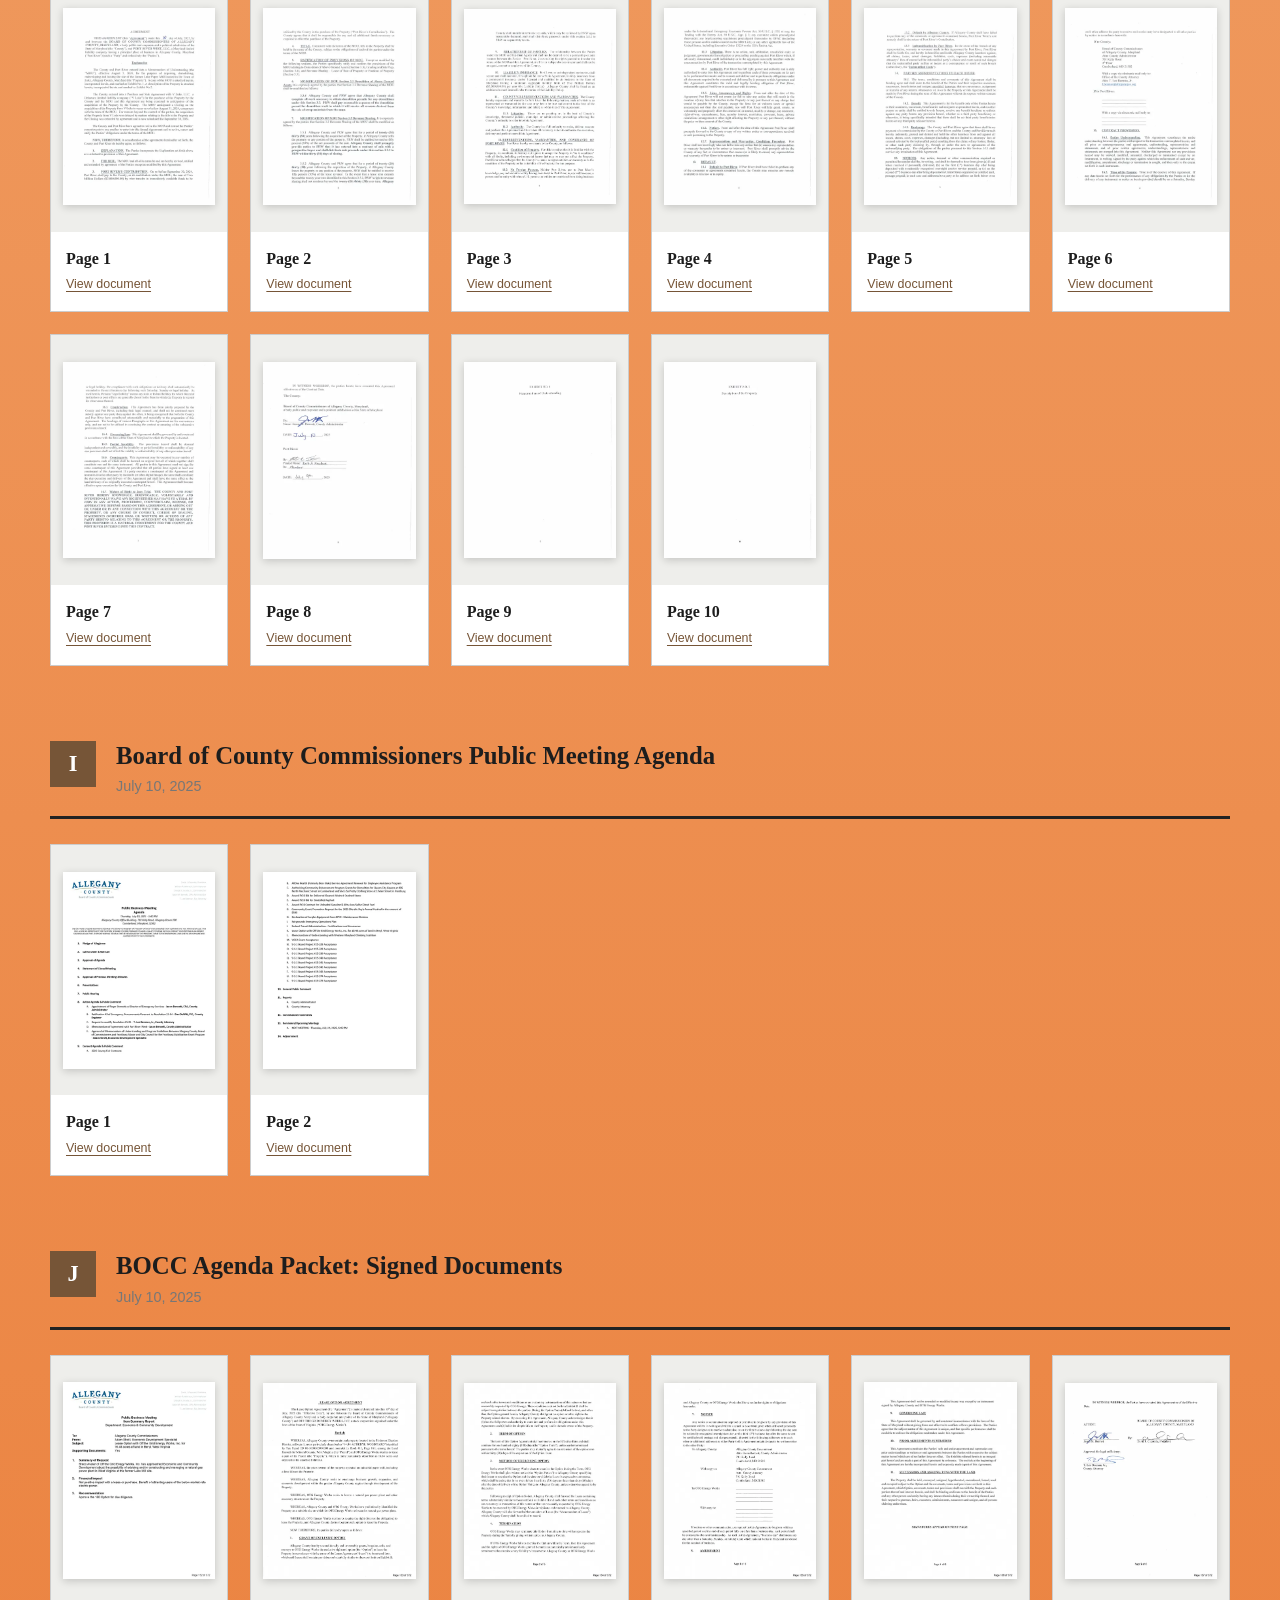
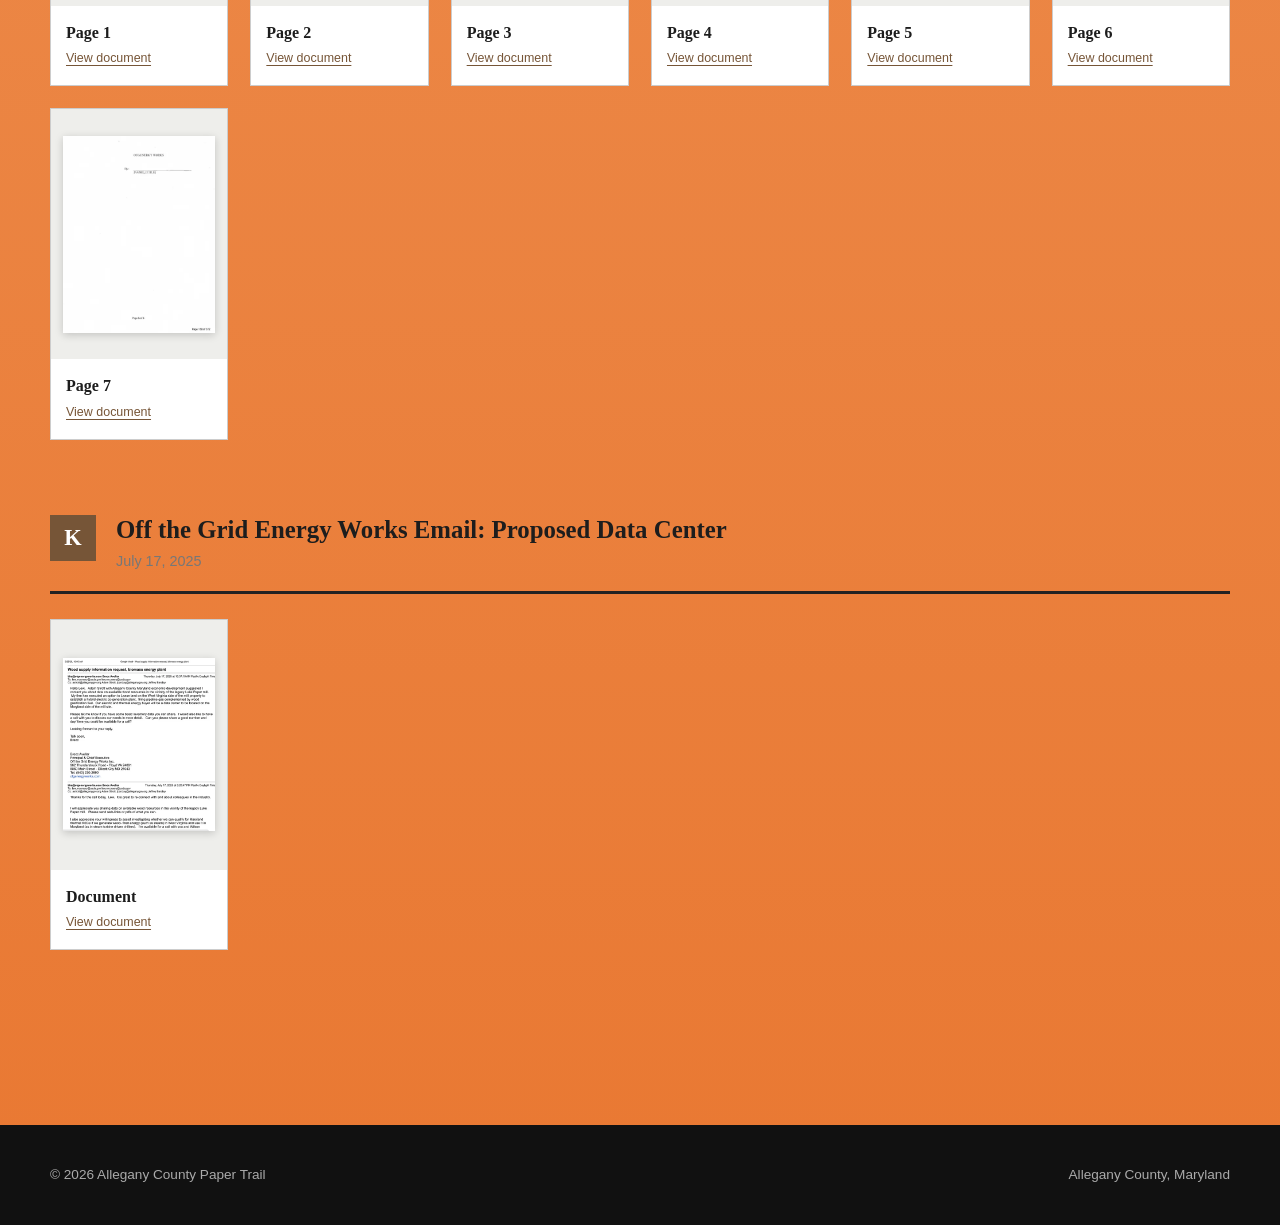
==== commit 2a4e9755: "Add Off the Grid Energy email as Luke Mill Exhibit K" ====
--- a/luke-mill/index.html
+++ b/luke-mill/index.html
@@ -1,4 +1,4 @@
-﻿<!DOCTYPE html>
+<!DOCTYPE html>
 <html lang="en">
 <head>
     <meta charset="UTF-8">
@@ -148,7 +148,7 @@
 
 <p>At the <a class="source-link" href="#exhibit-d">same July 10 meeting</a>, commissioners approved a <a class="source-link" href="#exhibit-j">180-day lease option</a> involving 16.48 acres of county-owned West Virginia land for Off Grid Energy Production to evaluate natural gas availability.</p>
 
-<p>At a February 26, 2026, county commission work session, the commissioners discussed supporting legislation, sponsored by Senator Mike McKay, that would enable off-grid electrical generation. Later, legally obtained email confirmed that the Luke Mill purchase was connected to plans for a potential data center development. Additional confirmations of the plans and Senator McKay’s involvement occurred at the bill’s committee hearing and in an interview by McKay on WCBC radio.</p>
+<p>At a February 26, 2026, county commission work session, the commissioners discussed supporting legislation, sponsored by Senator Mike McKay, that would enable off-grid electrical generation. Later, <a class="source-link" href="#exhibit-k">legally obtained email</a> confirmed that the Luke Mill purchase was connected to plans for a potential data center development. Additional confirmations of the plans and Senator McKay’s involvement occurred at the bill’s committee hearing and in an interview by McKay on WCBC radio.</p>
 
 <p>Those connections warrant examination. They do not establish that a final data center project has been approved. Residents nevertheless deserve to know what uses have been discussed, what obligations exist, and what decisions remain open. And what commitments have been made.</p>
 
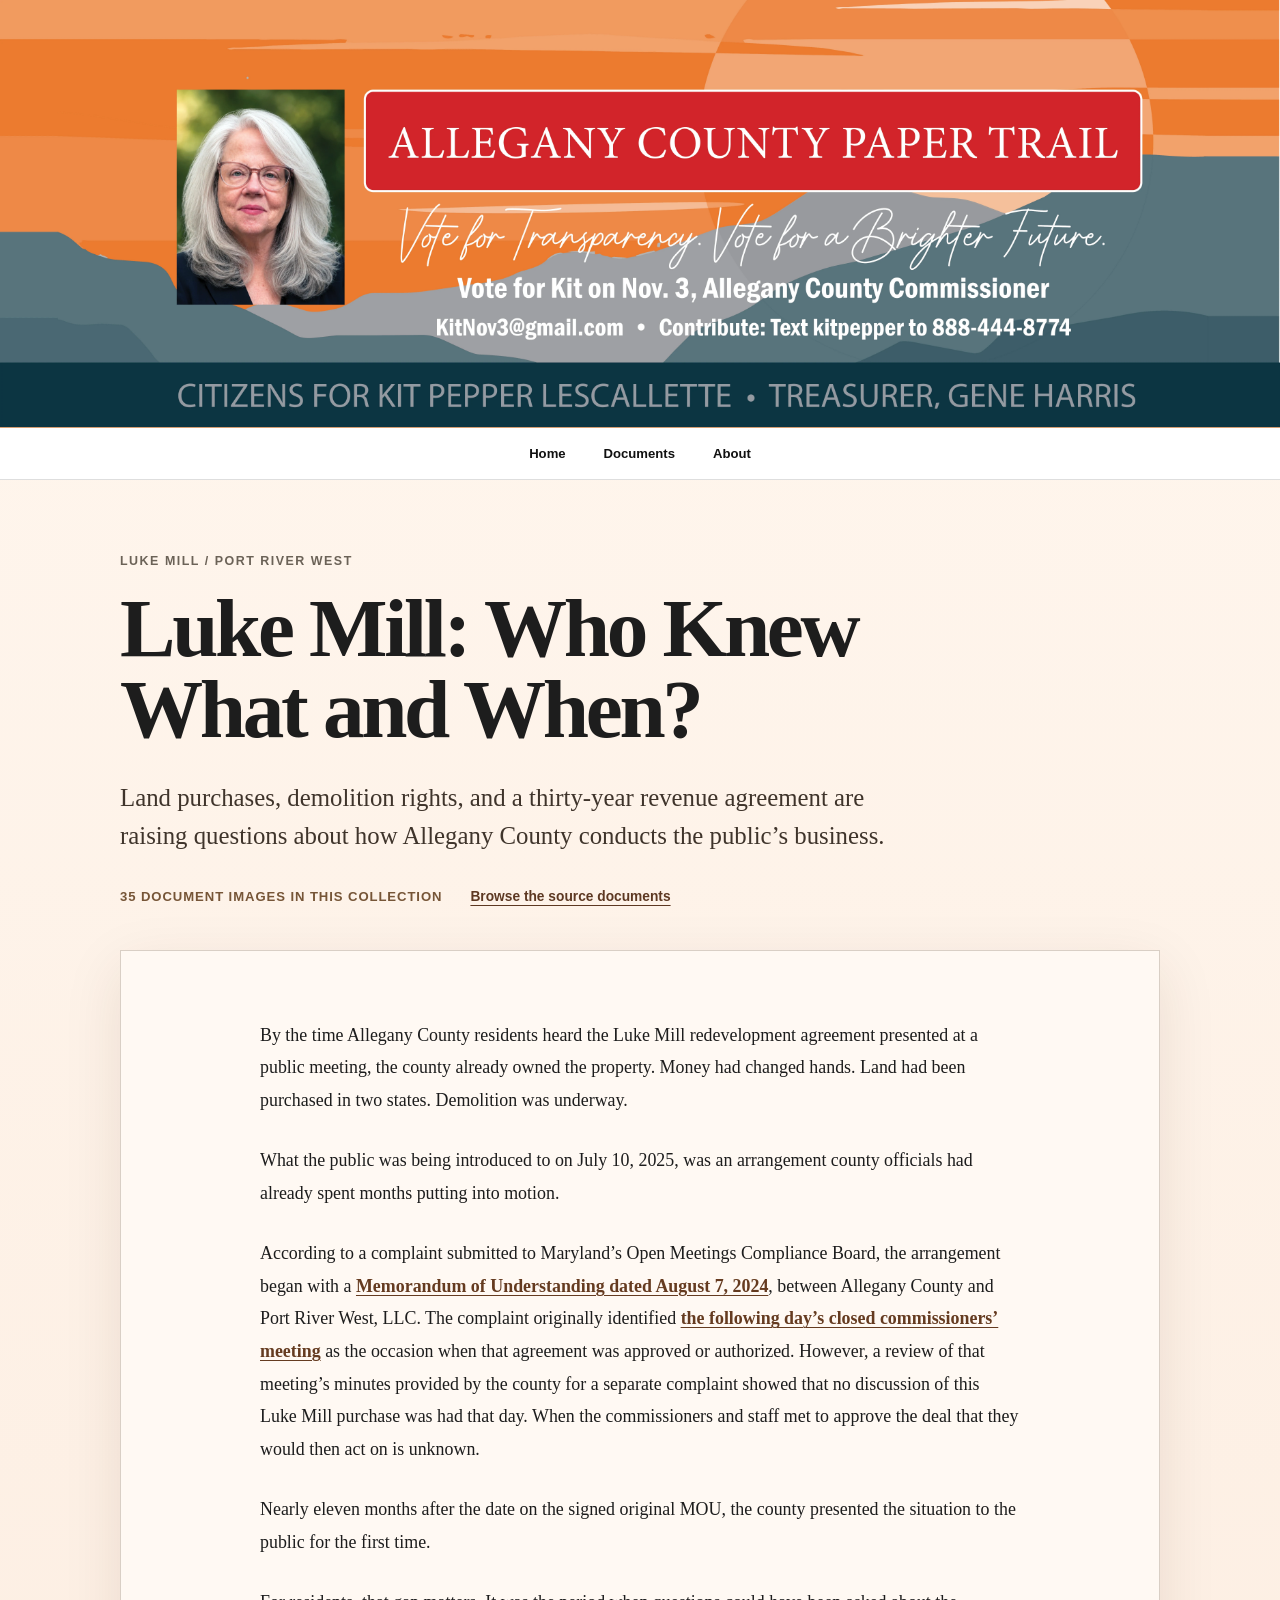
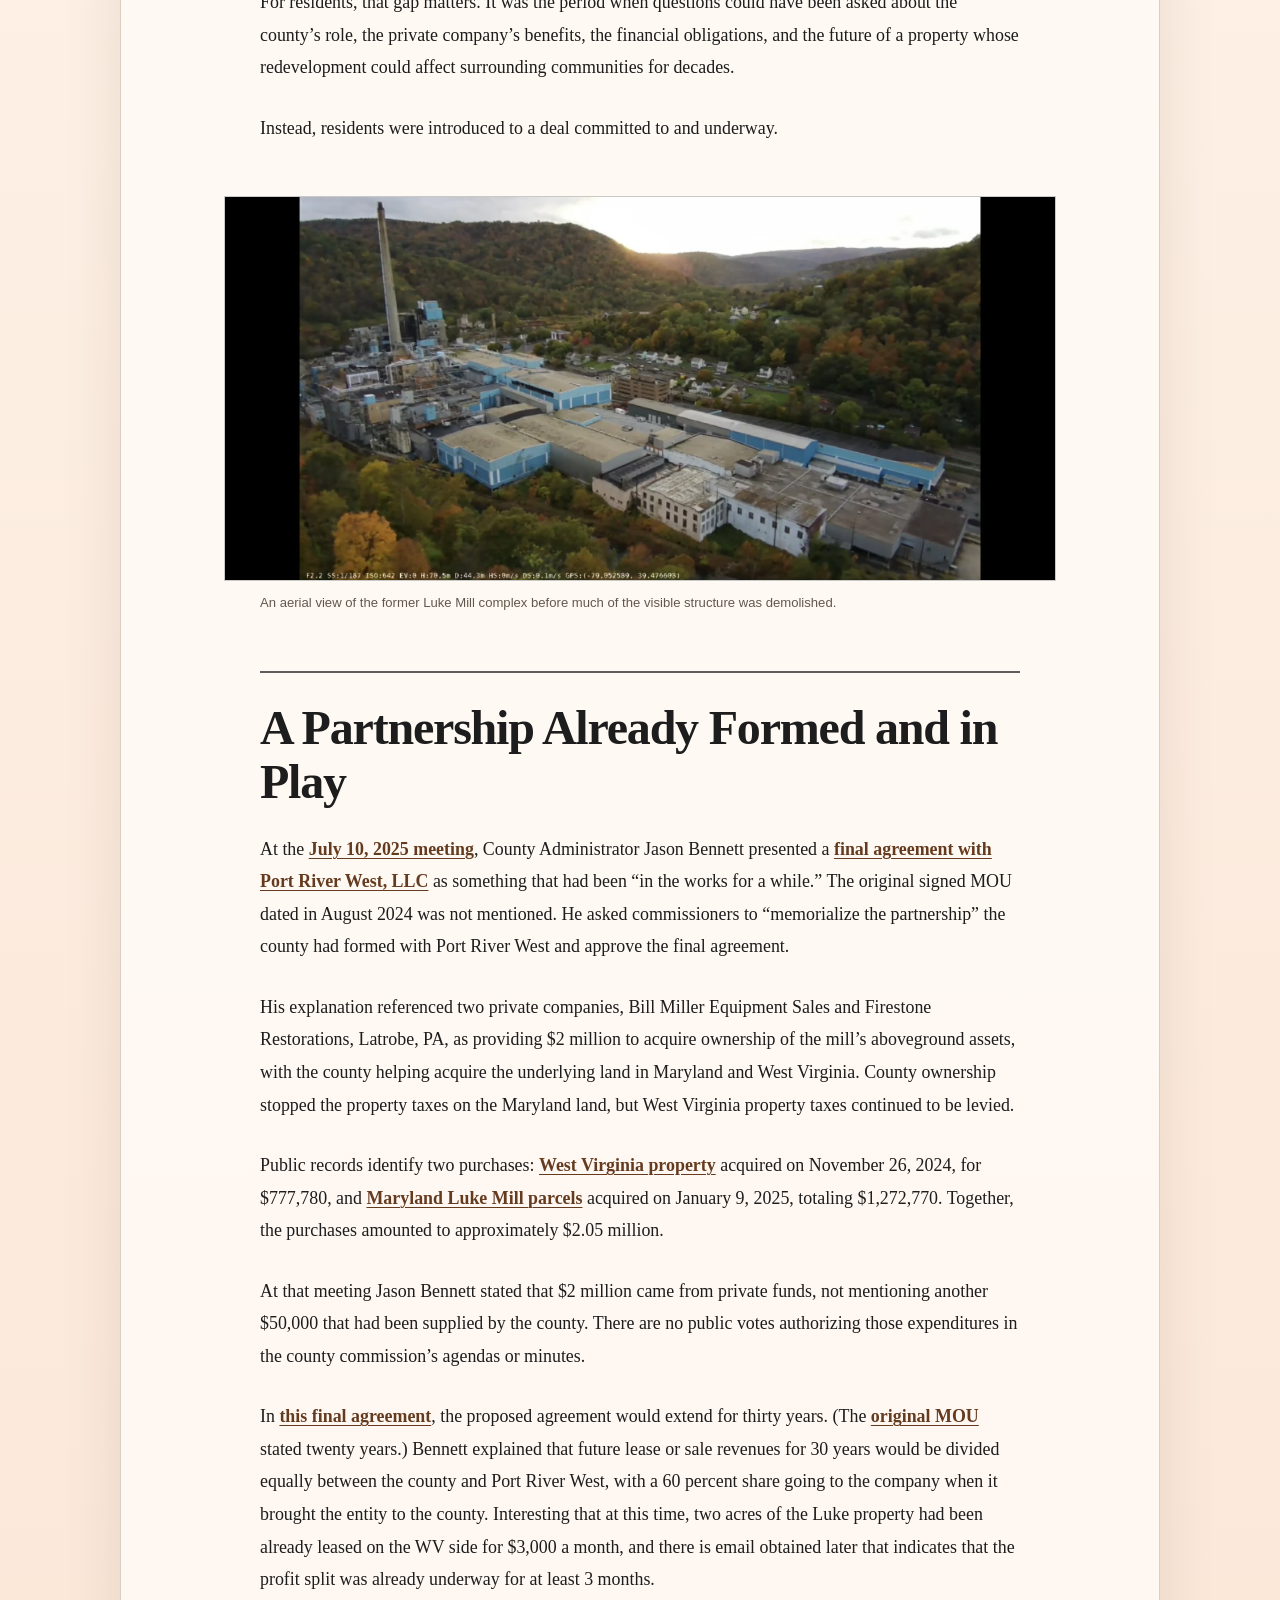
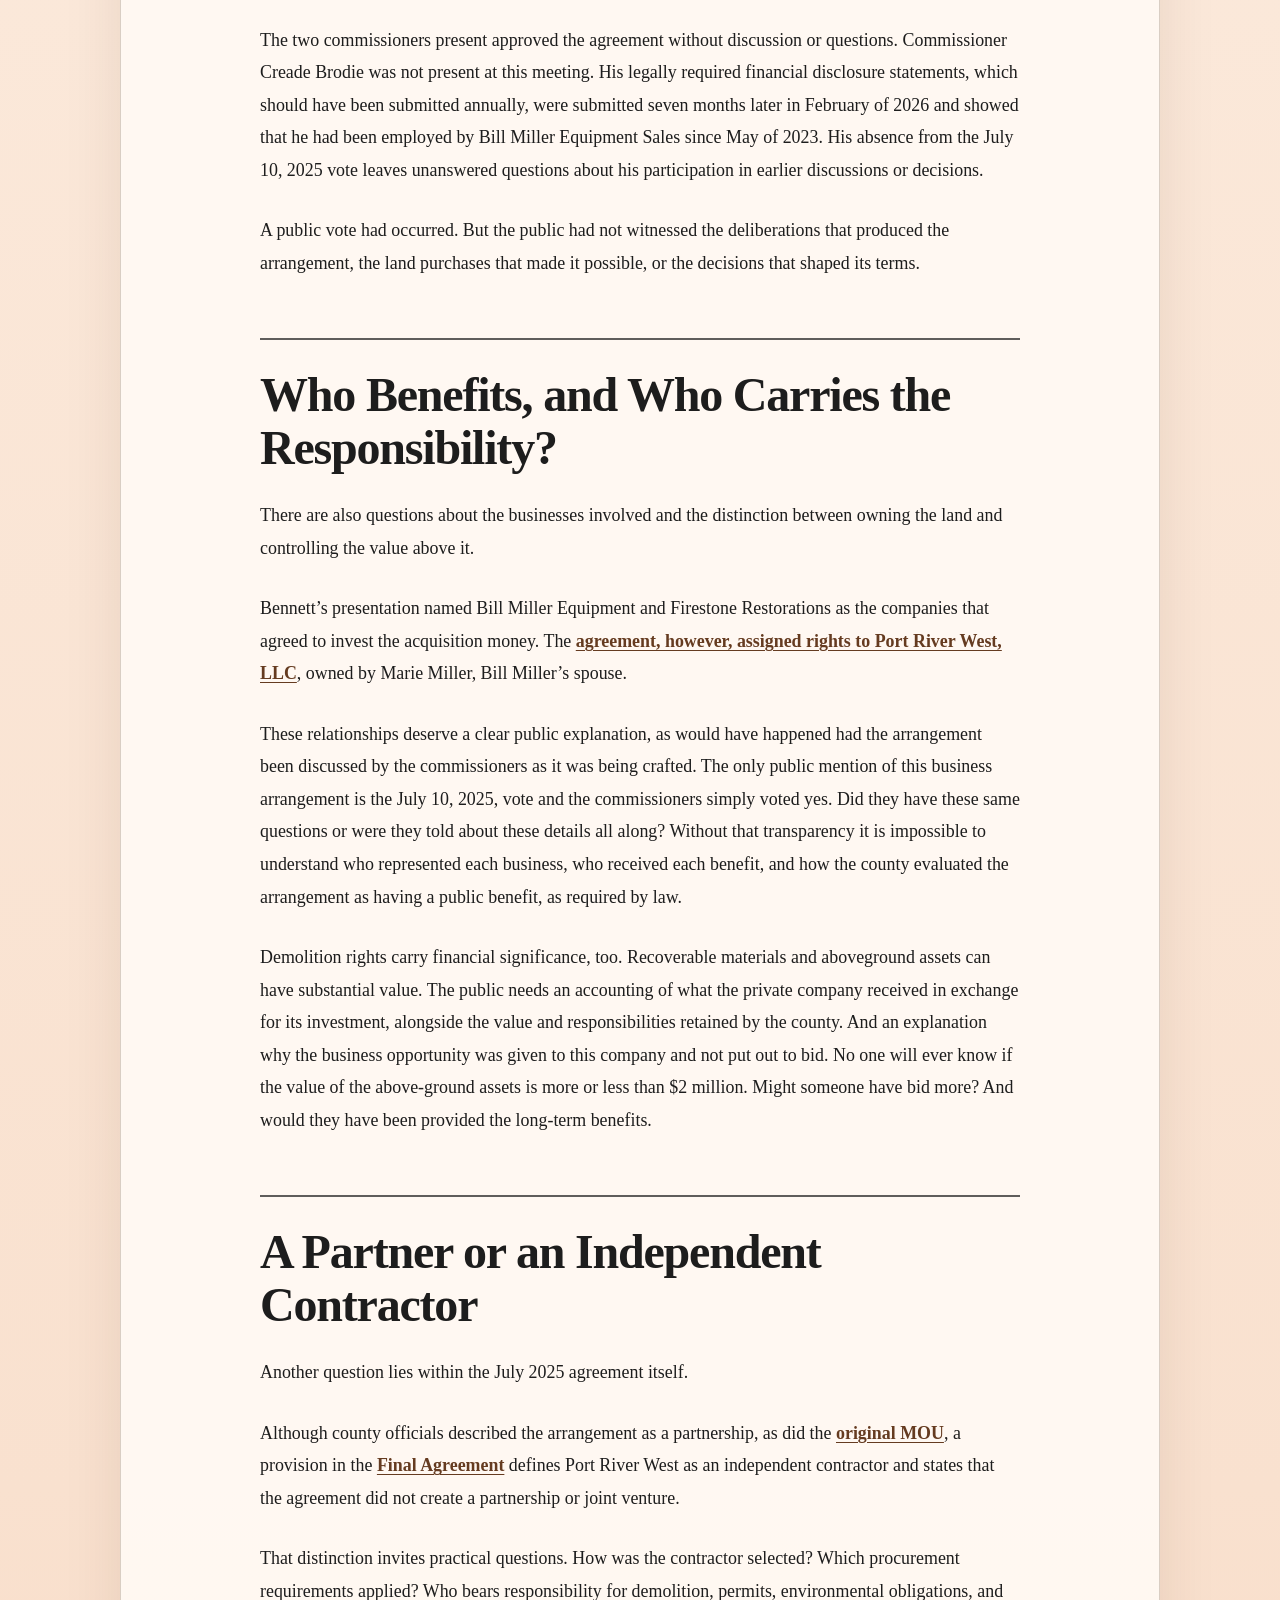
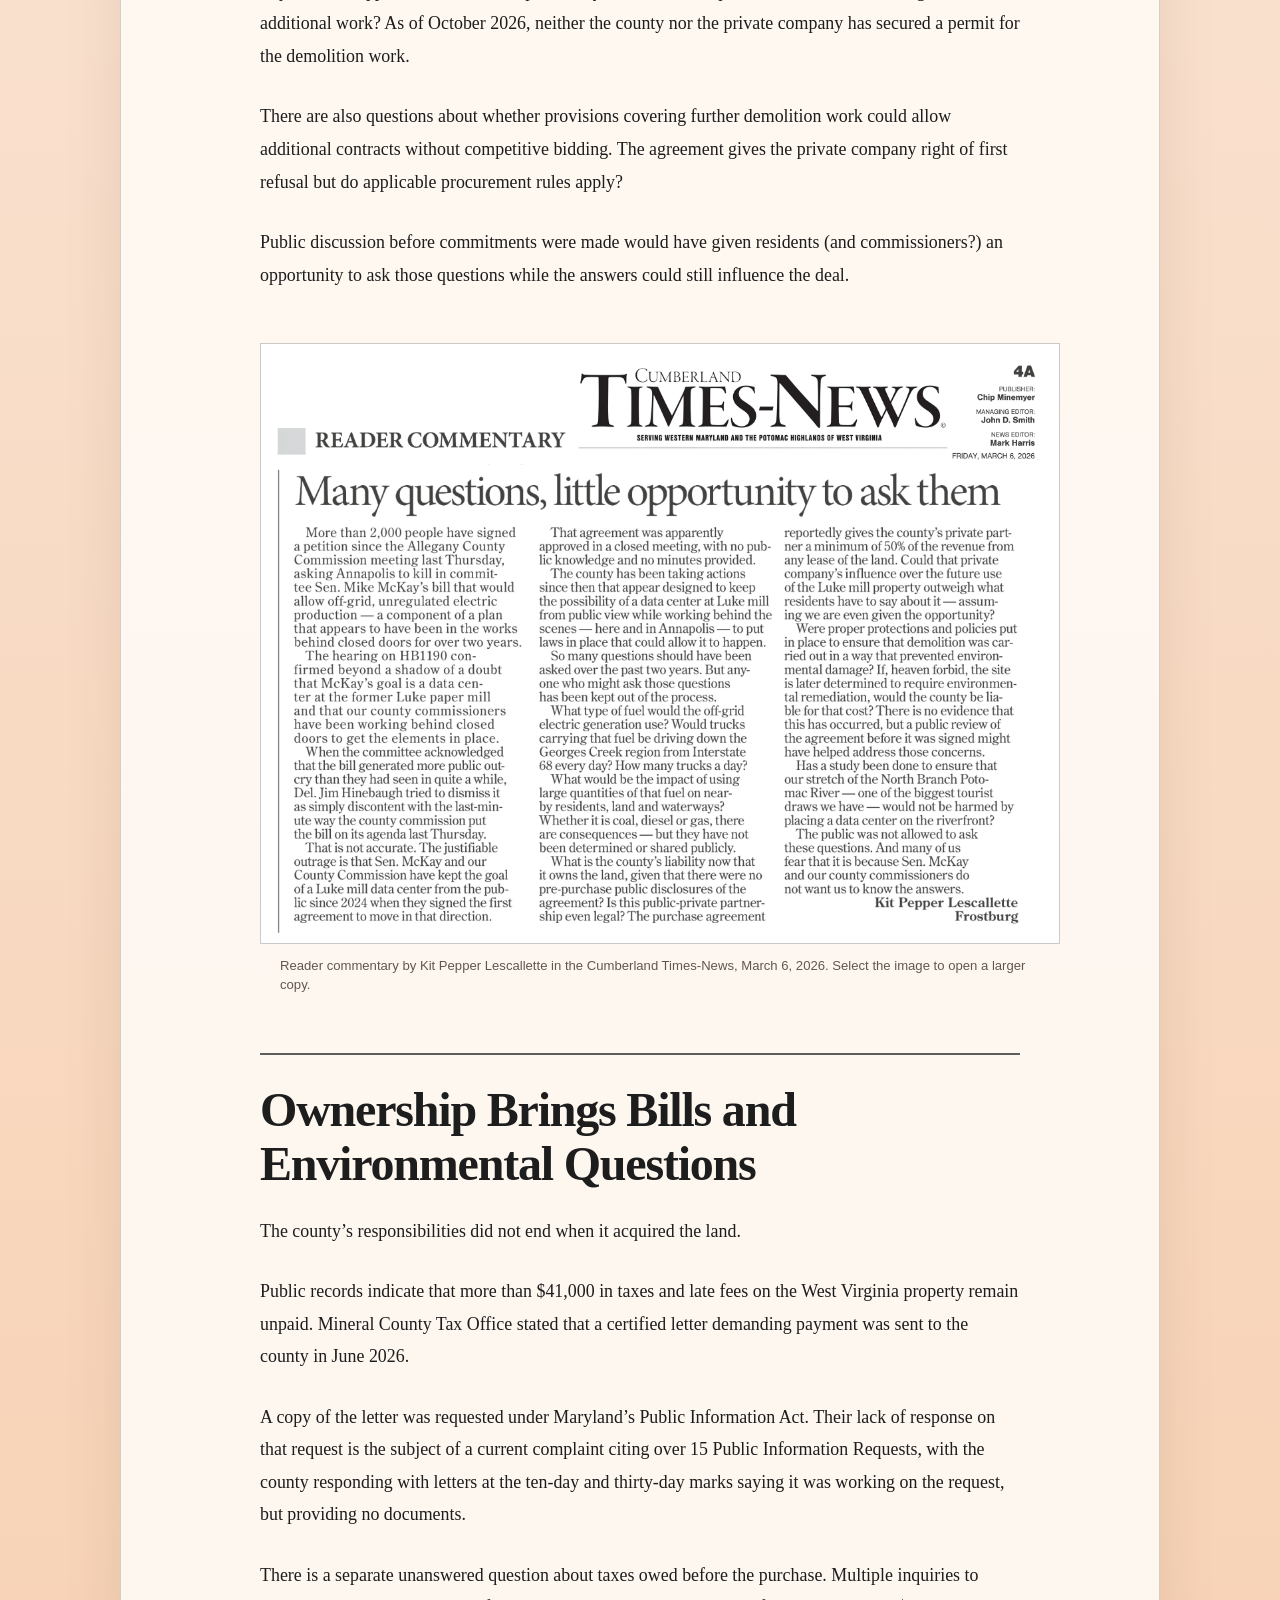
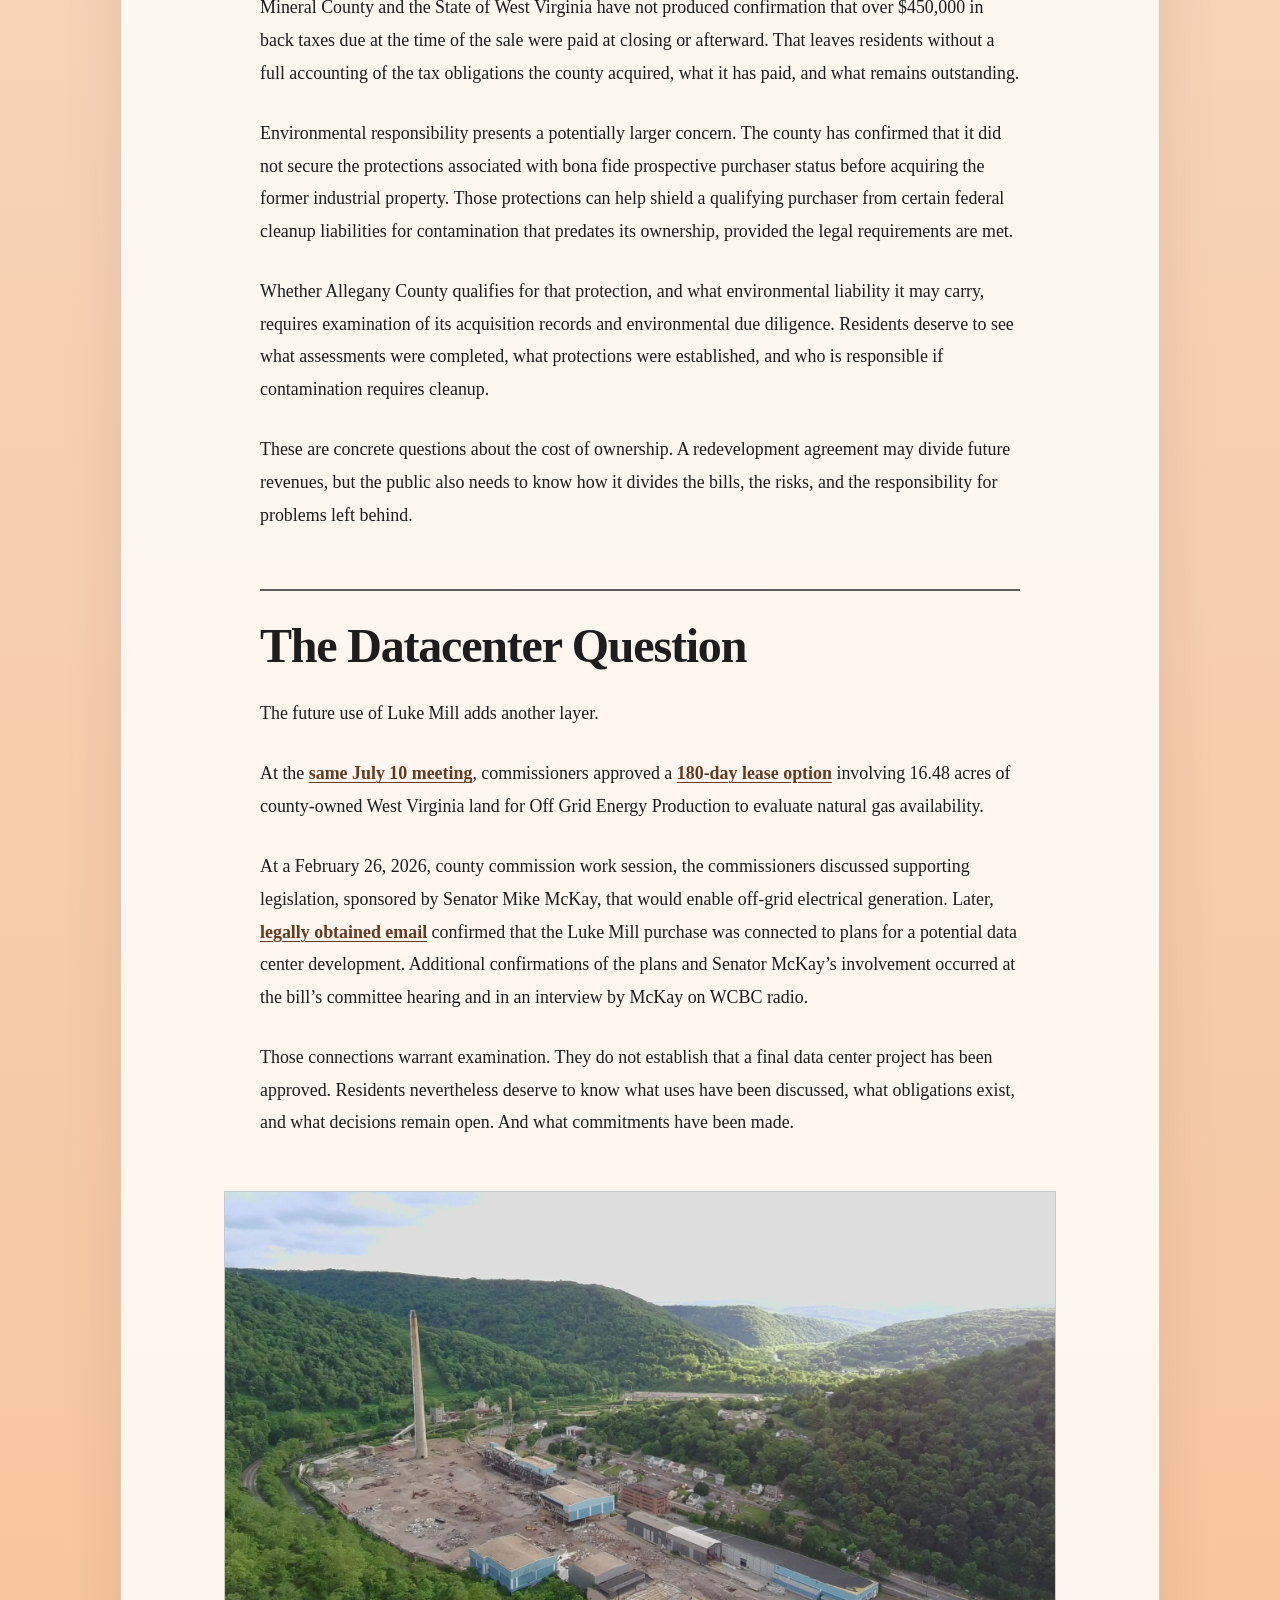
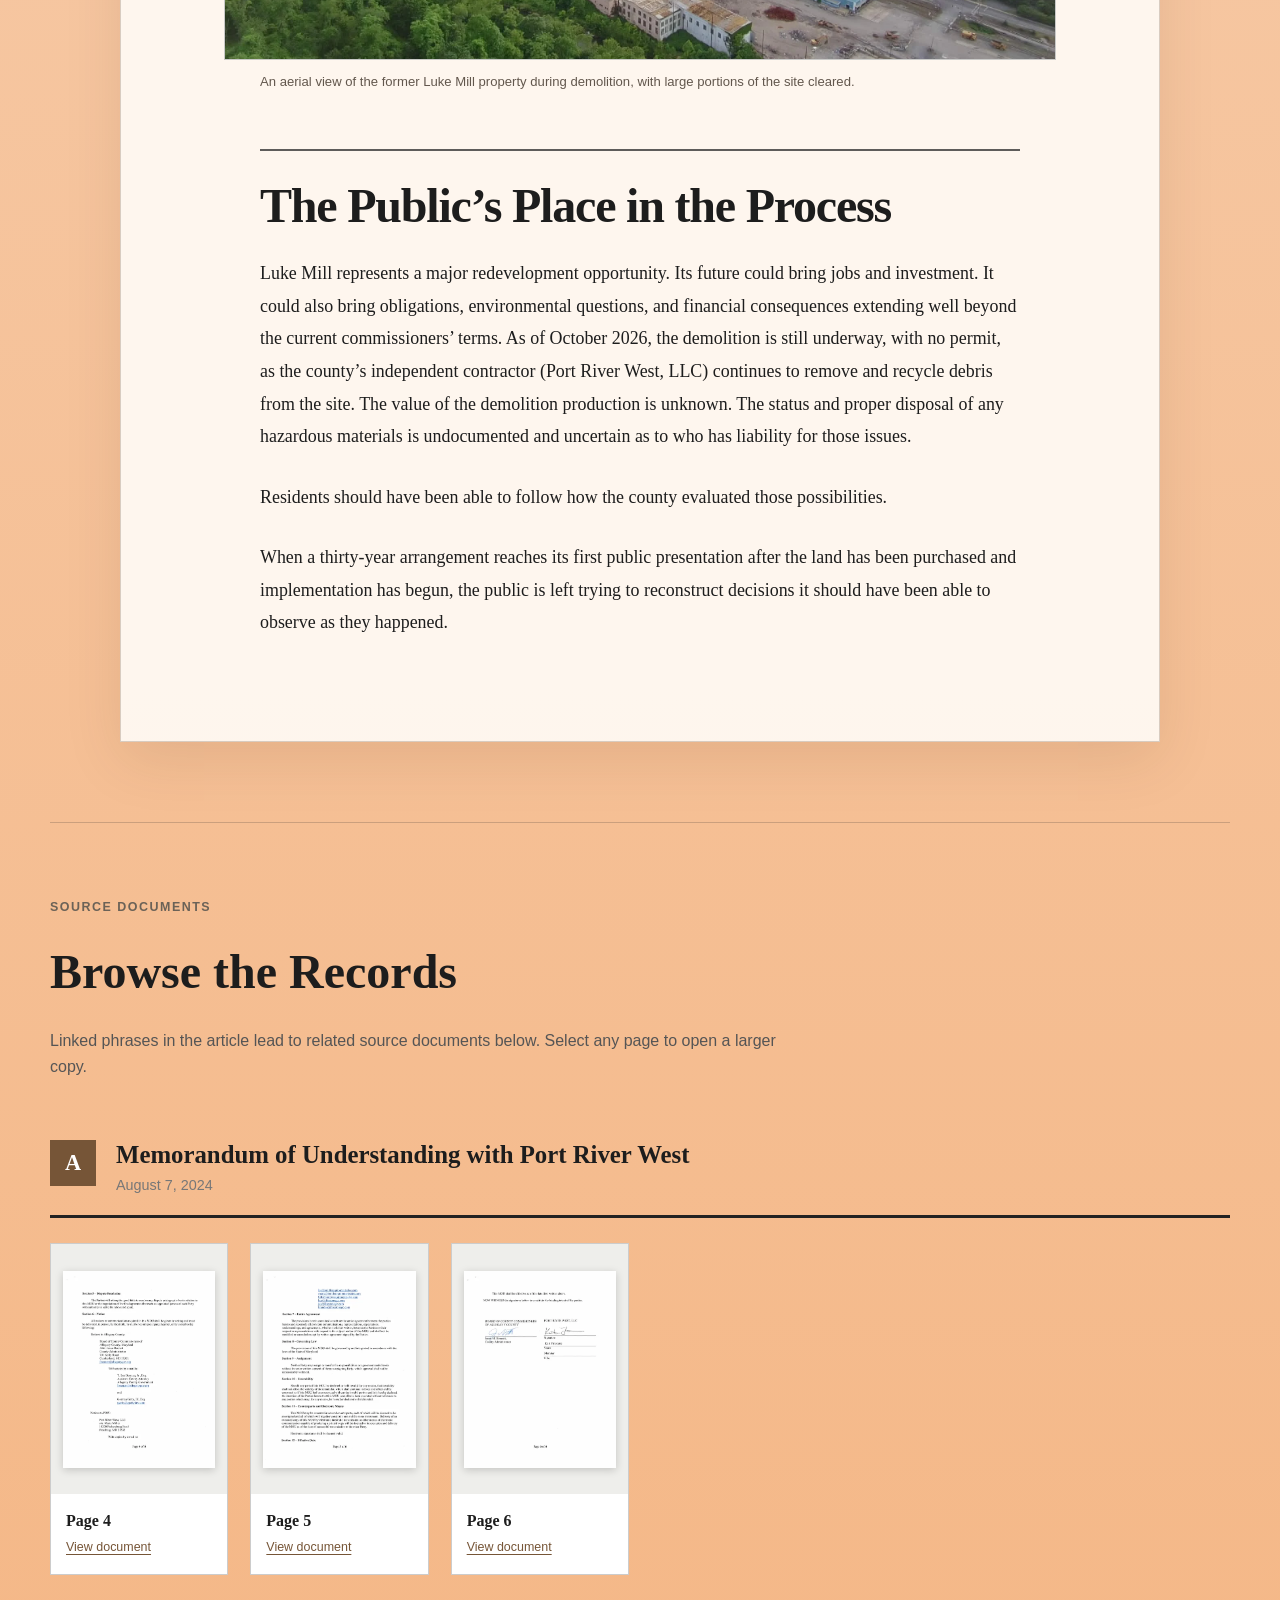
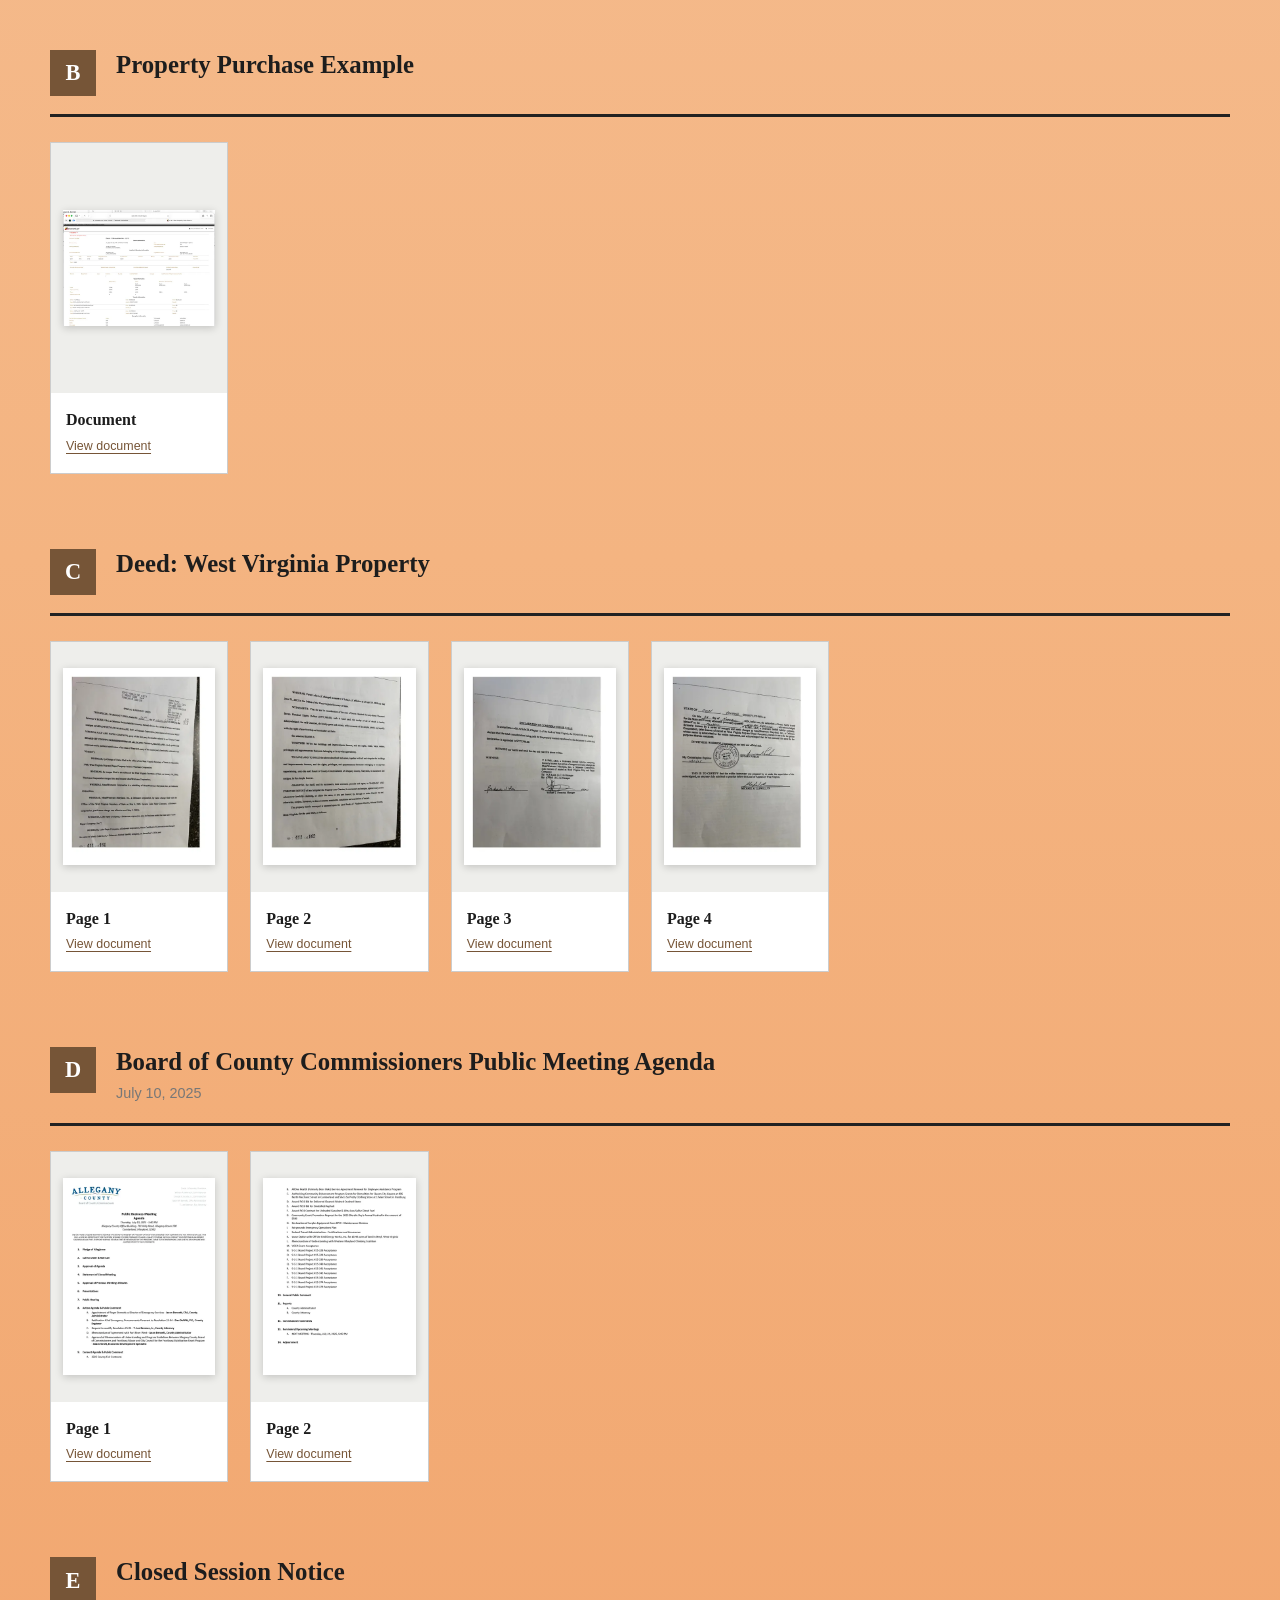
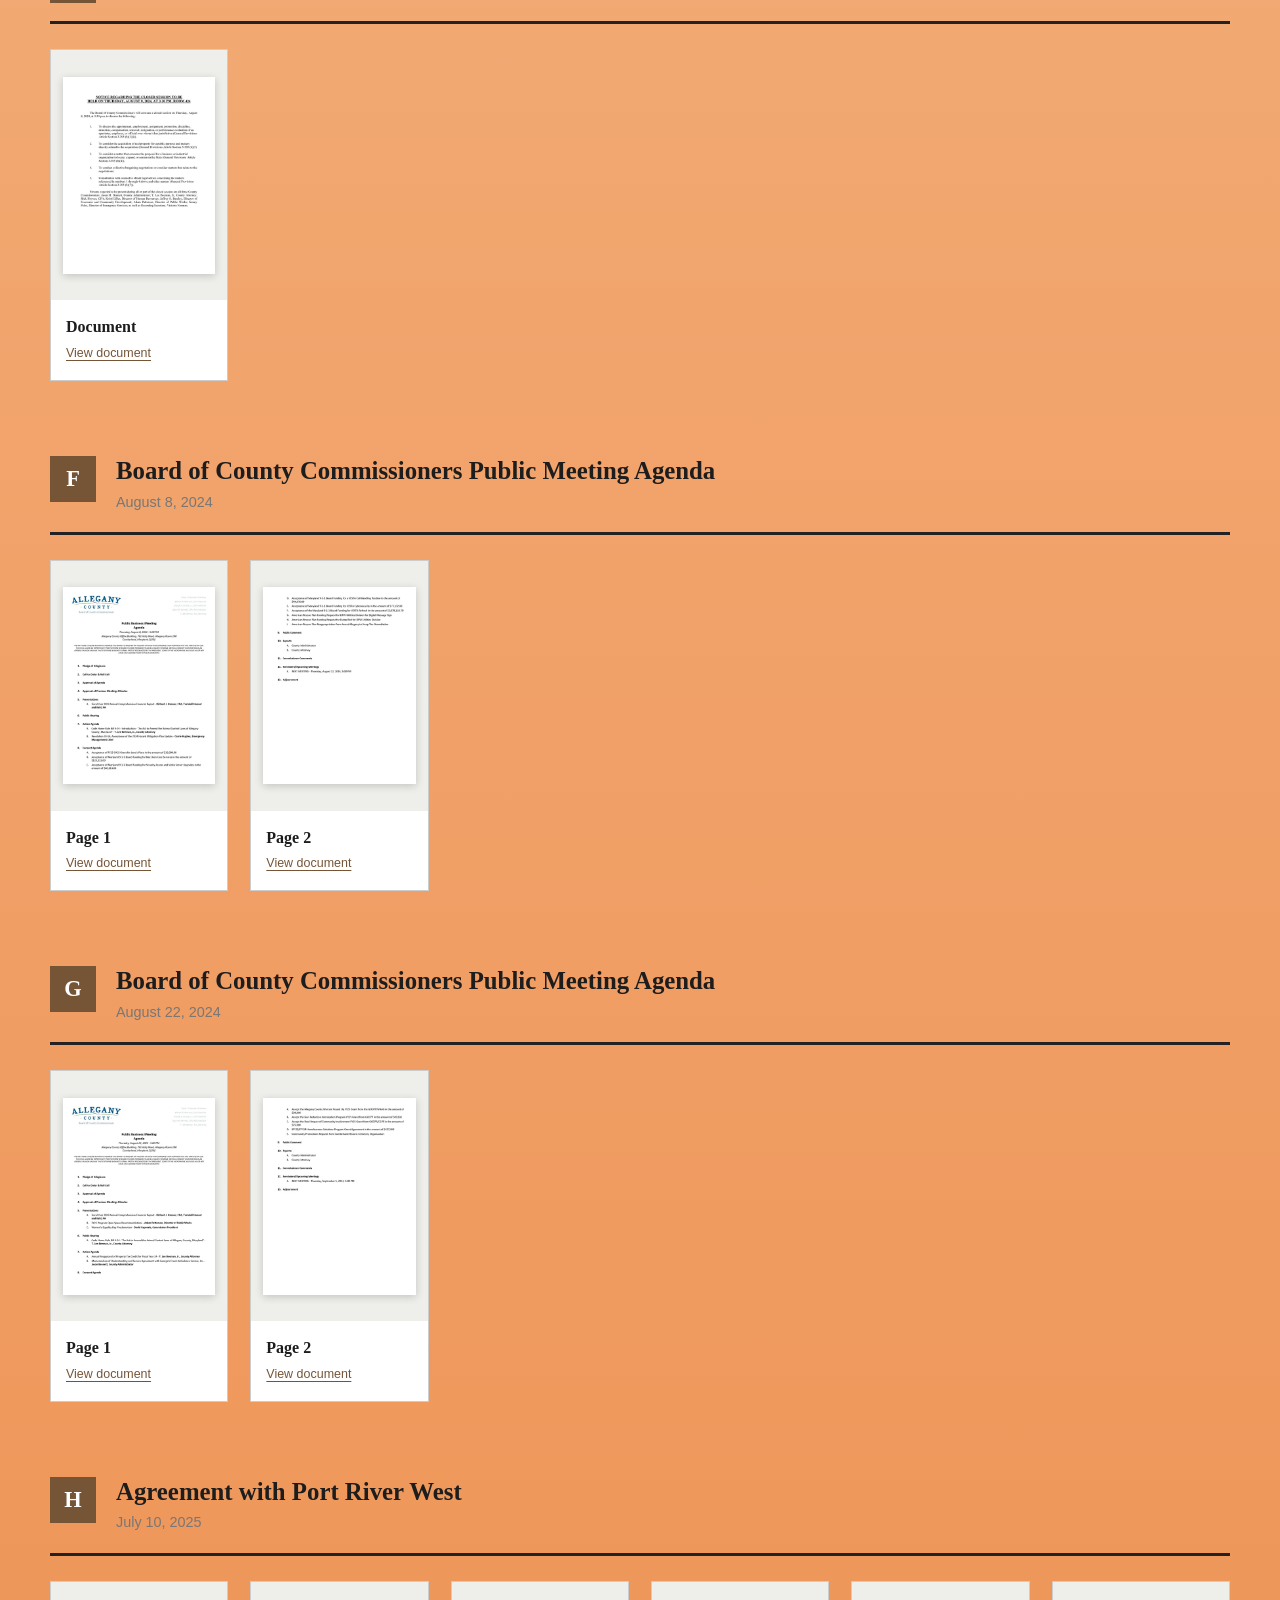
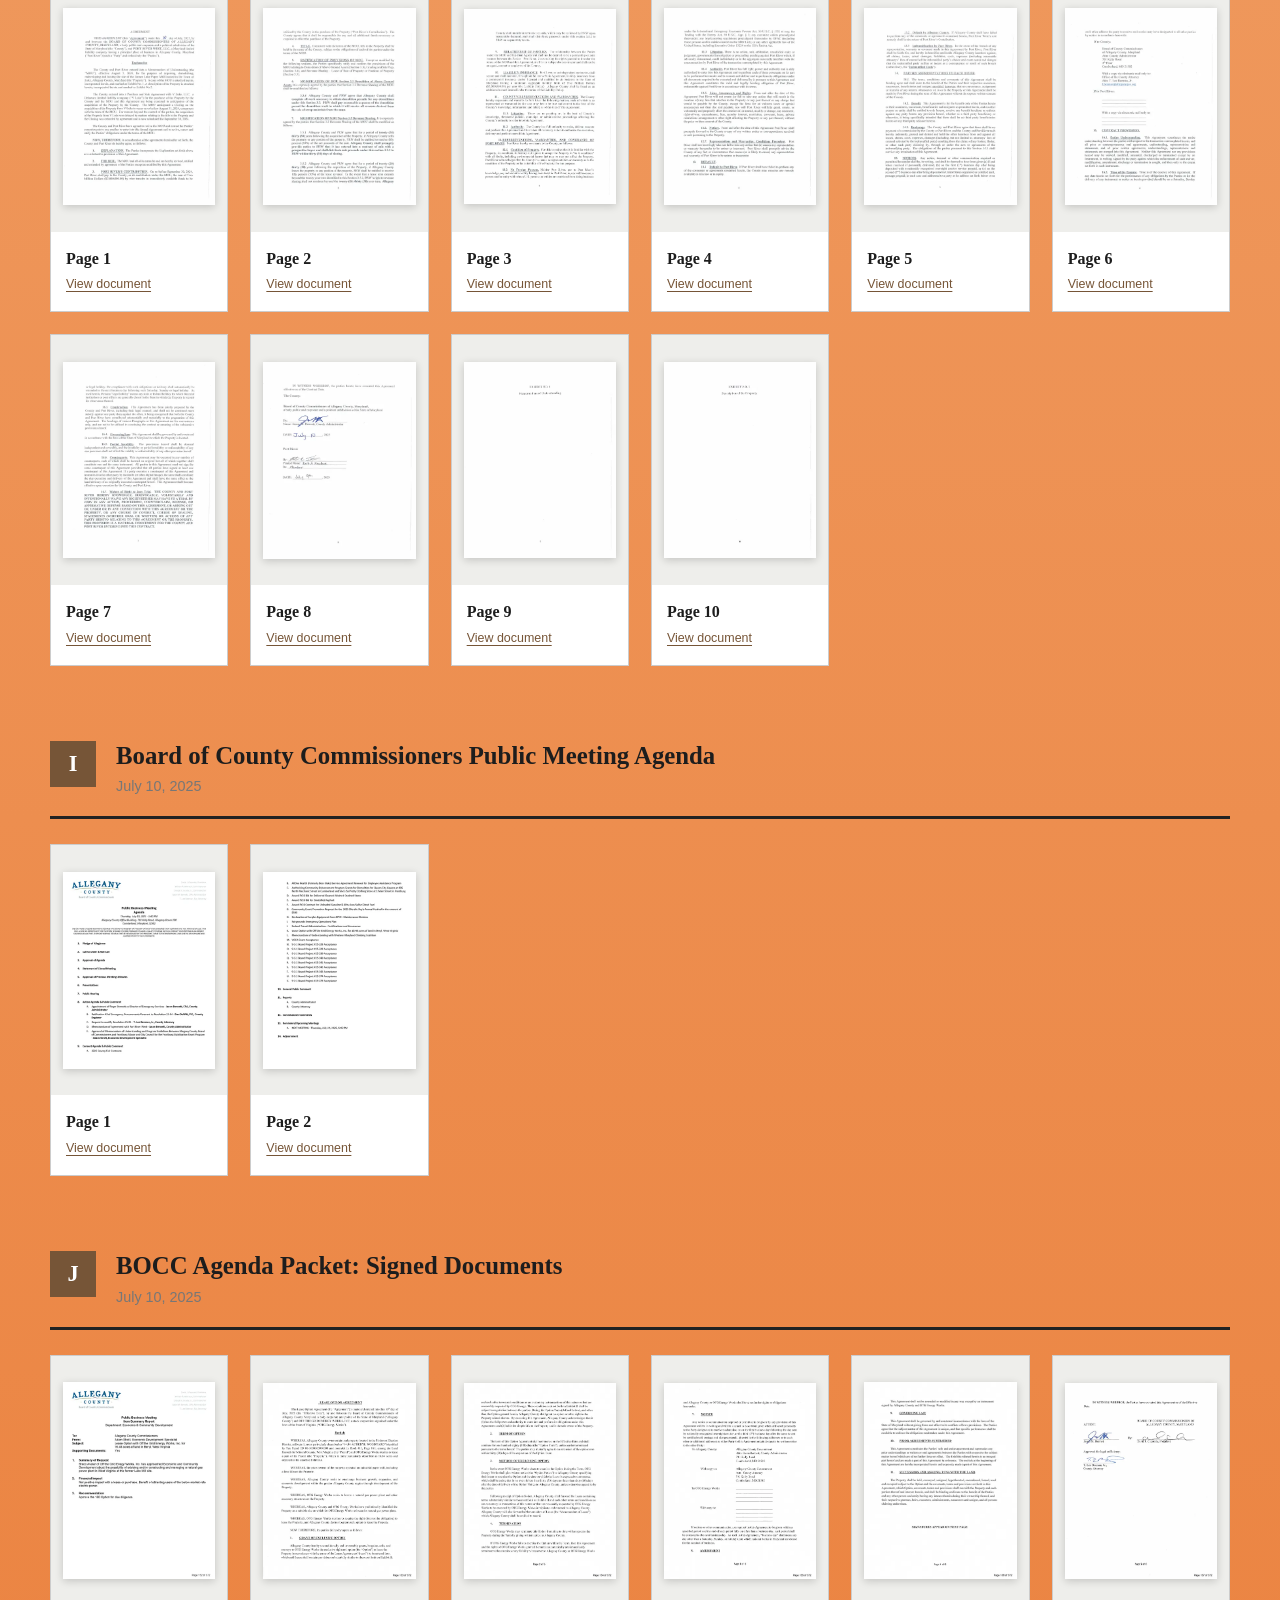
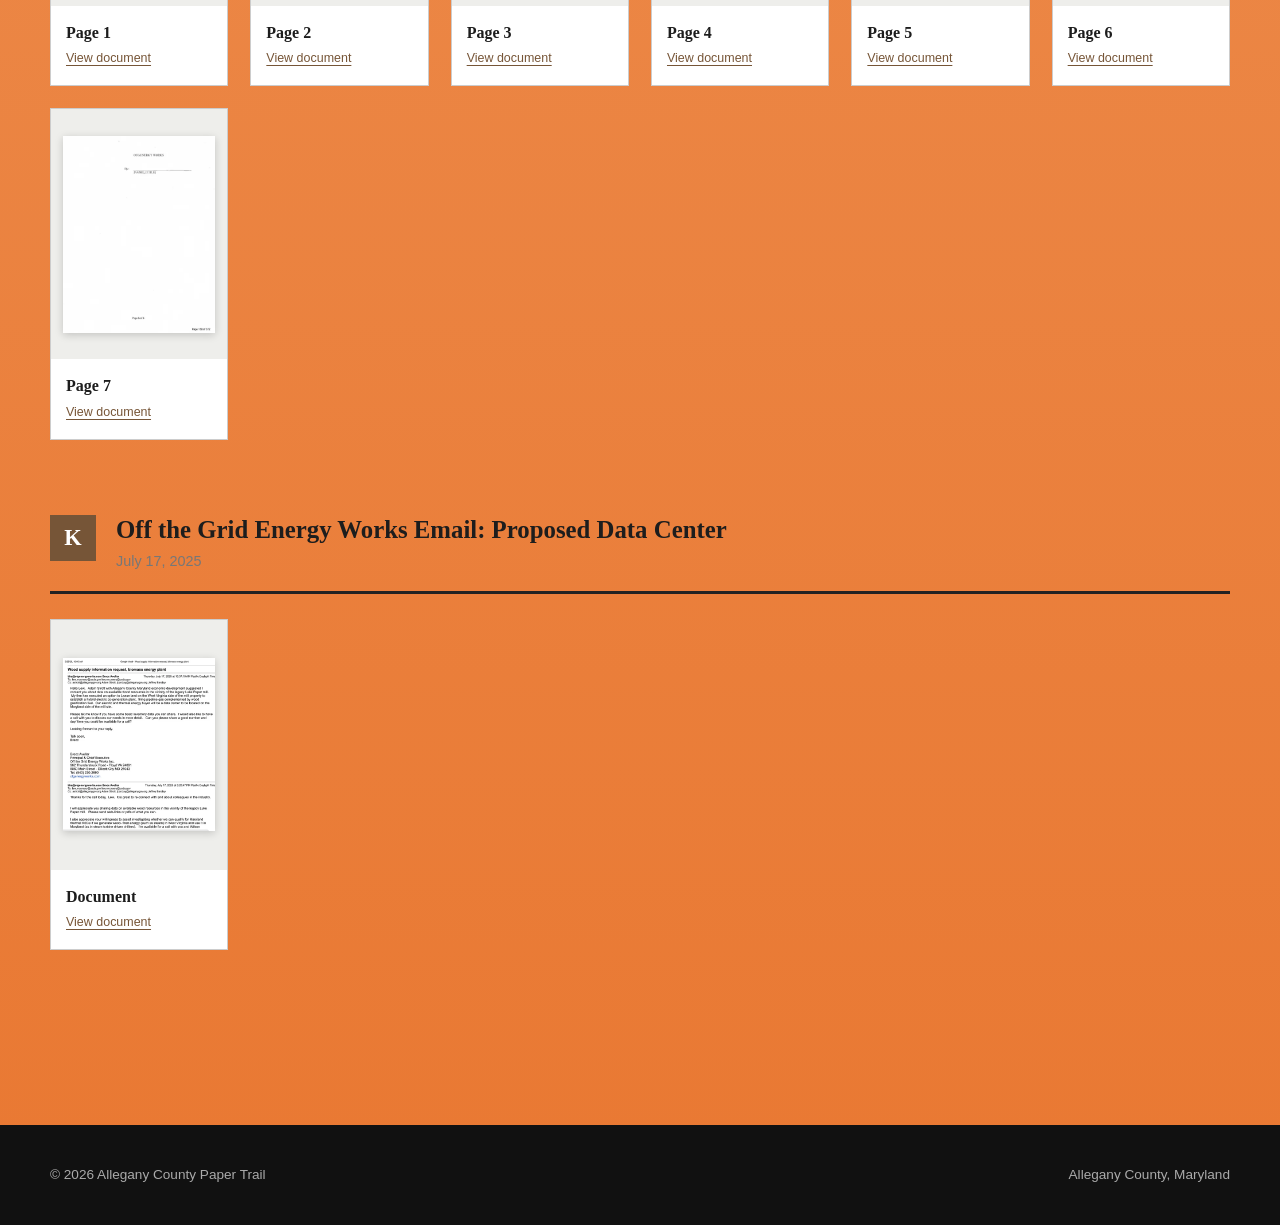
==== commit db6ad3e1: "Add Pushback and In the News document collections" ====
--- a/luke-mill/index.html
+++ b/luke-mill/index.html
@@ -13,6 +13,7 @@
 
     <link rel="stylesheet" href="../assets/css/styles.css">
     <link rel="stylesheet" href="../assets/css/luke-story.css">
+    <link rel="stylesheet" href="../assets/css/collection-pages.css">
 </head>
 
 <body>
@@ -126,7 +127,7 @@
     </figcaption>
 </figure>
 
-<h2>Ownership Brings Bills and Environmental questions</h2>
+<h2>Ownership Brings Bills and Environmental Questions</h2>
 
 <p>The county’s responsibilities did not end when it acquired the land.</p>
 
@@ -180,7 +181,7 @@
 
             <p class="section-kicker">Source documents</p>
 
-            <h2>Browse the records</h2>
+            <h2>Browse the Records</h2>
 
             <p>
                 Linked phrases in the article lead to related source documents below.
--- a/assets/css/collection-pages.css
+++ b/assets/css/collection-pages.css
@@ -0,0 +1,115 @@
+/* Shared additions for the News and Pushback collections. */
+
+.banner-nav {
+    flex-wrap: wrap;
+    row-gap: 8px;
+}
+
+.banner-nav a[aria-current="page"] {
+    text-decoration: underline;
+    text-underline-offset: 4px;
+}
+
+.collection-hero {
+    padding-bottom: 38px;
+}
+
+.collection-intro {
+    margin-bottom: 36px;
+    padding-top: 48px;
+    padding-bottom: 32px;
+}
+
+.collection-intro .story-copy p:last-child {
+    margin-bottom: 0;
+}
+
+.collection-archive {
+    padding-top: 35px;
+}
+
+.archive-empty {
+    padding: 34px 28px;
+    background: rgba(255, 250, 245, 0.90);
+    border: 1px solid rgba(85, 55, 35, 0.22);
+    color: #514337;
+    font-family: Georgia, "Times New Roman", serif;
+    font-size: 1.05rem;
+}
+
+.archive-empty[hidden] {
+    display: none;
+}
+
+.collection-links {
+    display: grid;
+    grid-template-columns: repeat(2, minmax(0, 1fr));
+    gap: 24px;
+}
+
+.collection-link-card {
+    display: flex;
+    flex-direction: column;
+    align-items: flex-start;
+    padding: 38px;
+    background: rgba(255, 250, 245, 0.94);
+    border: 1px solid rgba(85, 55, 35, 0.25);
+    text-decoration: none;
+    transition: transform 0.15s ease, box-shadow 0.15s ease;
+}
+
+.collection-link-card:hover,
+.collection-link-card:focus-visible {
+    transform: translateY(-3px);
+    box-shadow: 0 10px 30px rgba(67, 37, 17, 0.13);
+}
+
+.collection-link-card h3 {
+    margin: 0 0 16px;
+    font-family: Georgia, "Times New Roman", serif;
+    font-size: clamp(1.7rem, 3vw, 2.3rem);
+    line-height: 1.15;
+}
+
+.collection-link-card p:not(.card-label) {
+    margin: 0 0 25px;
+    color: #4e463f;
+    line-height: 1.65;
+}
+
+.collection-link-card .card-link {
+    margin-top: auto;
+}
+
+@media (max-width: 800px) {
+    .collection-links {
+        grid-template-columns: 1fr;
+    }
+
+    .collection-intro {
+        padding-top: 34px;
+        padding-bottom: 34px;
+    }
+
+    .collection-link-card {
+        padding: 28px;
+    }
+}
+
+/* Homepage document collection cards */
+
+#documents .featured-card + .featured-card {
+    margin-top: 28px;
+}
+
+#documents .featured-image-placeholder {
+    min-height: 360px;
+}
+
+#documents .featured-image-placeholder strong {
+    font-size: clamp(1.9rem, 3.5vw, 3.25rem);
+}
+
+#documents .news-feature {
+    background: linear-gradient(135deg, #194c61, #397e86);
+}
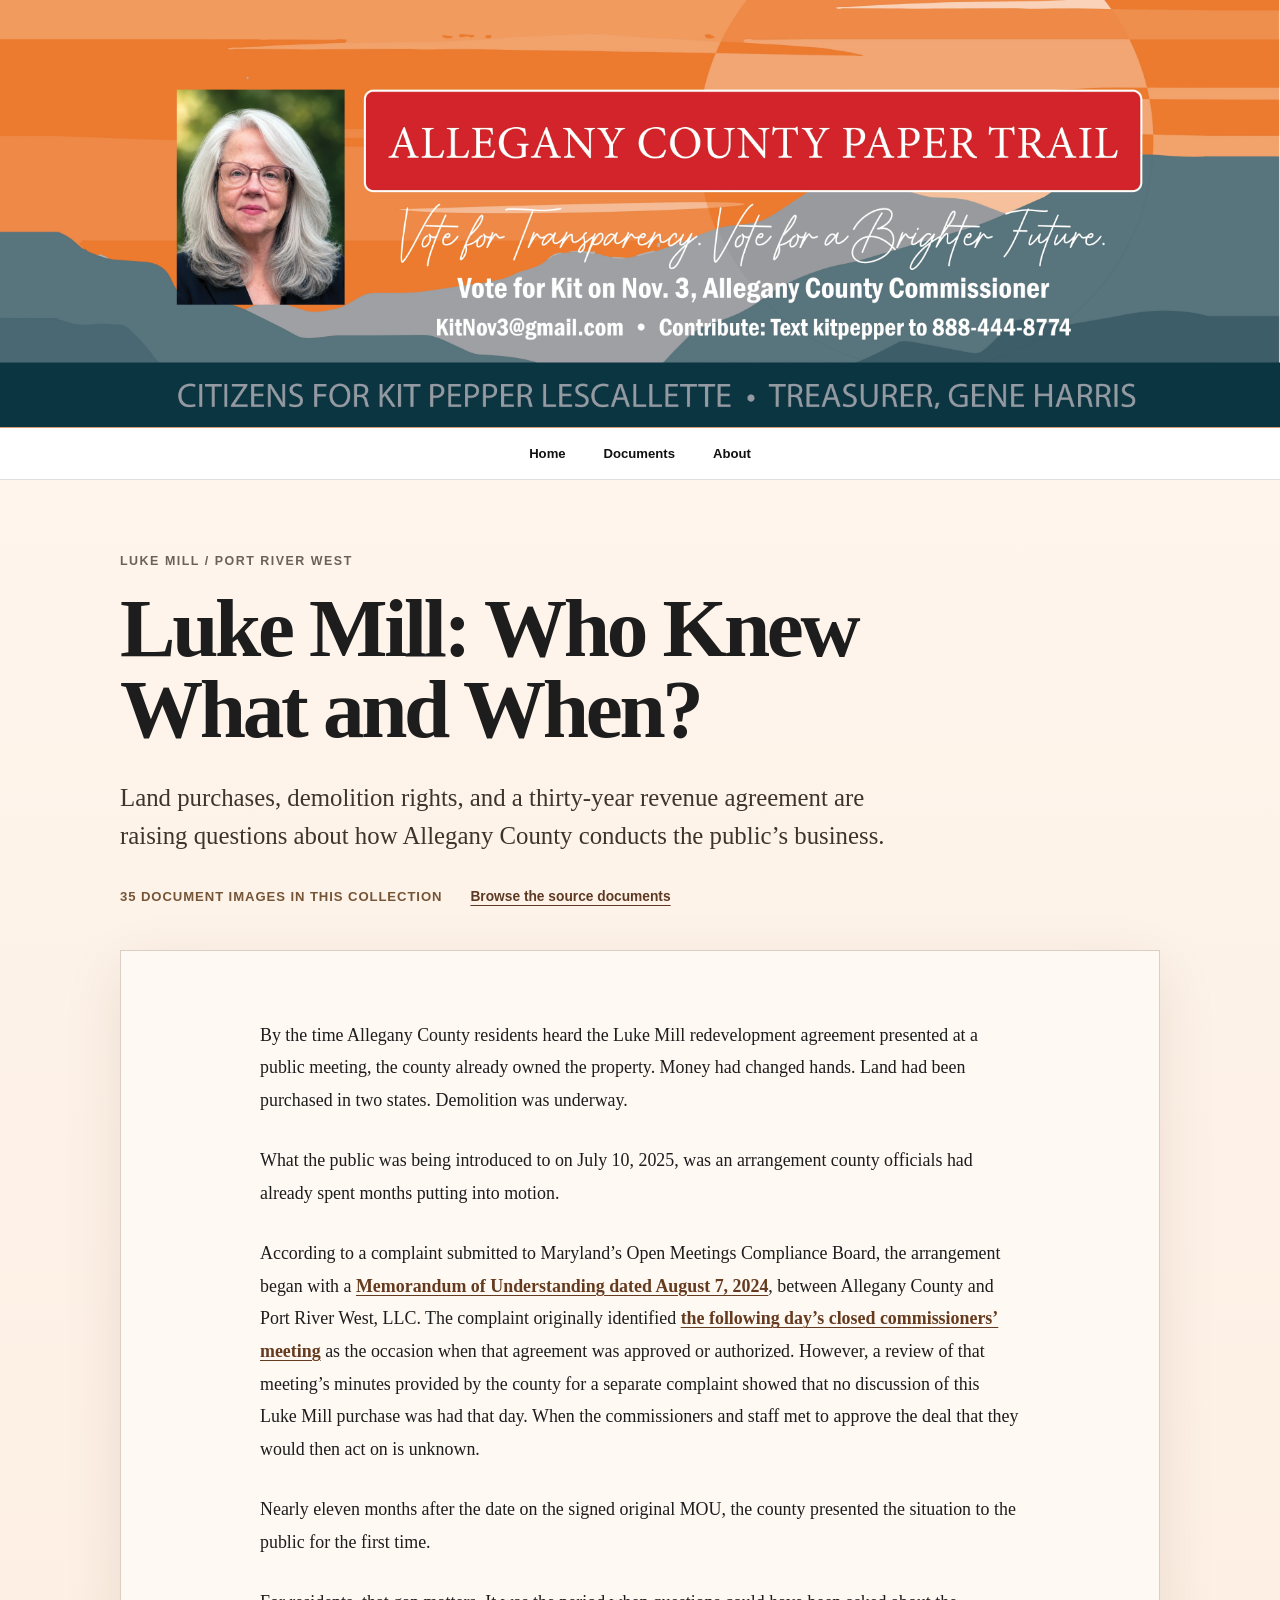
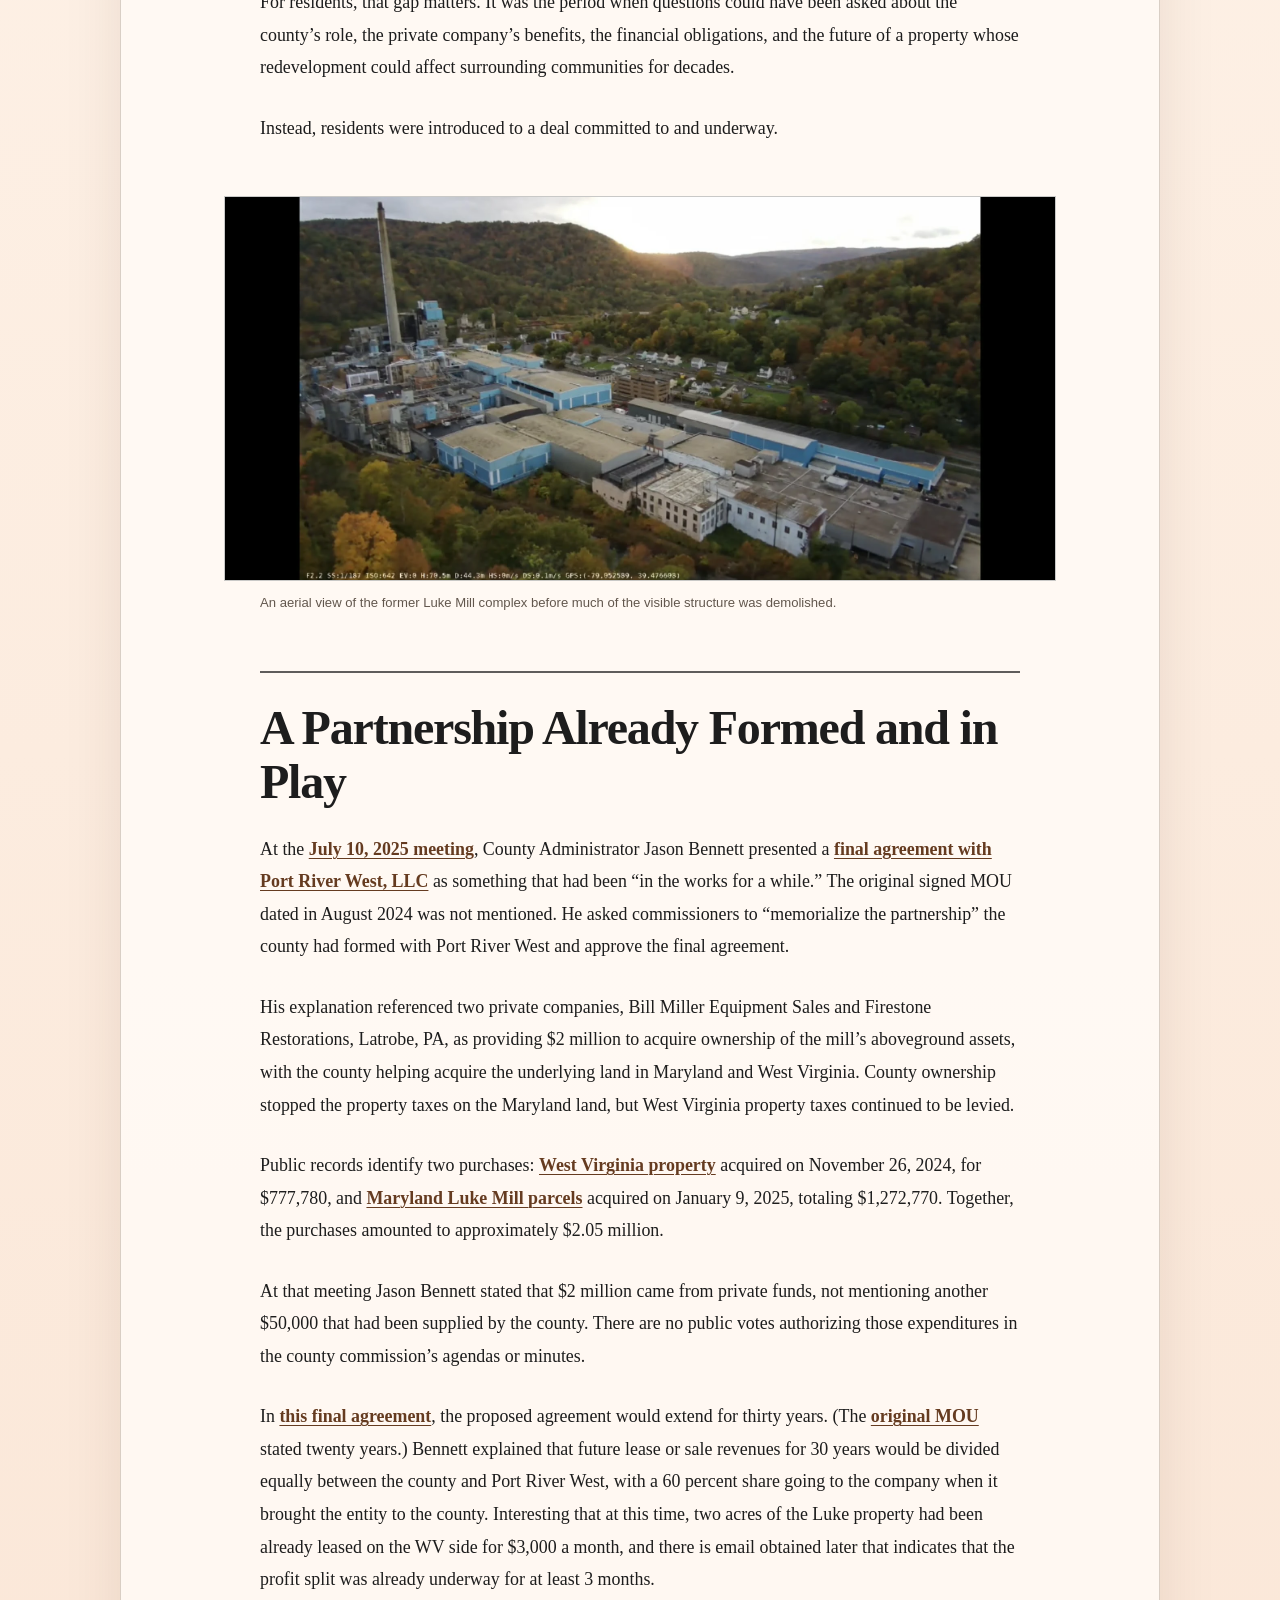
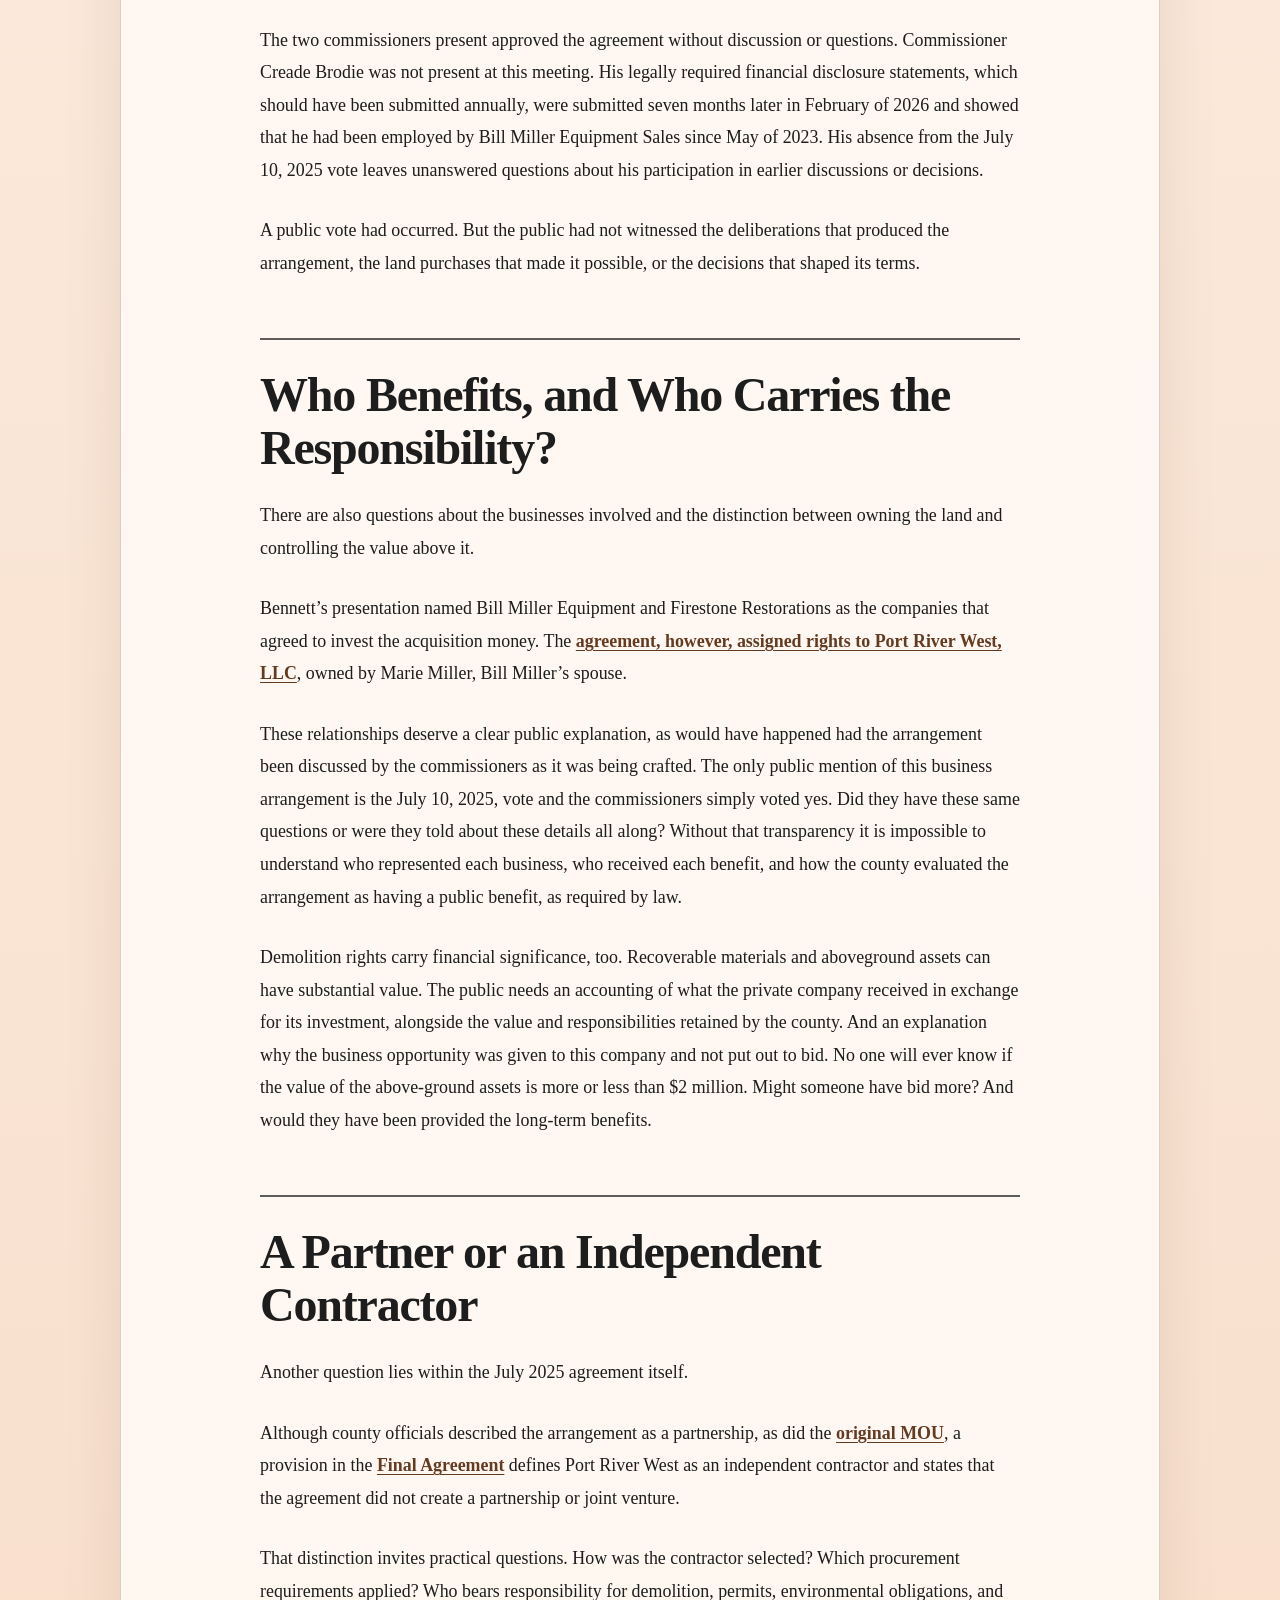
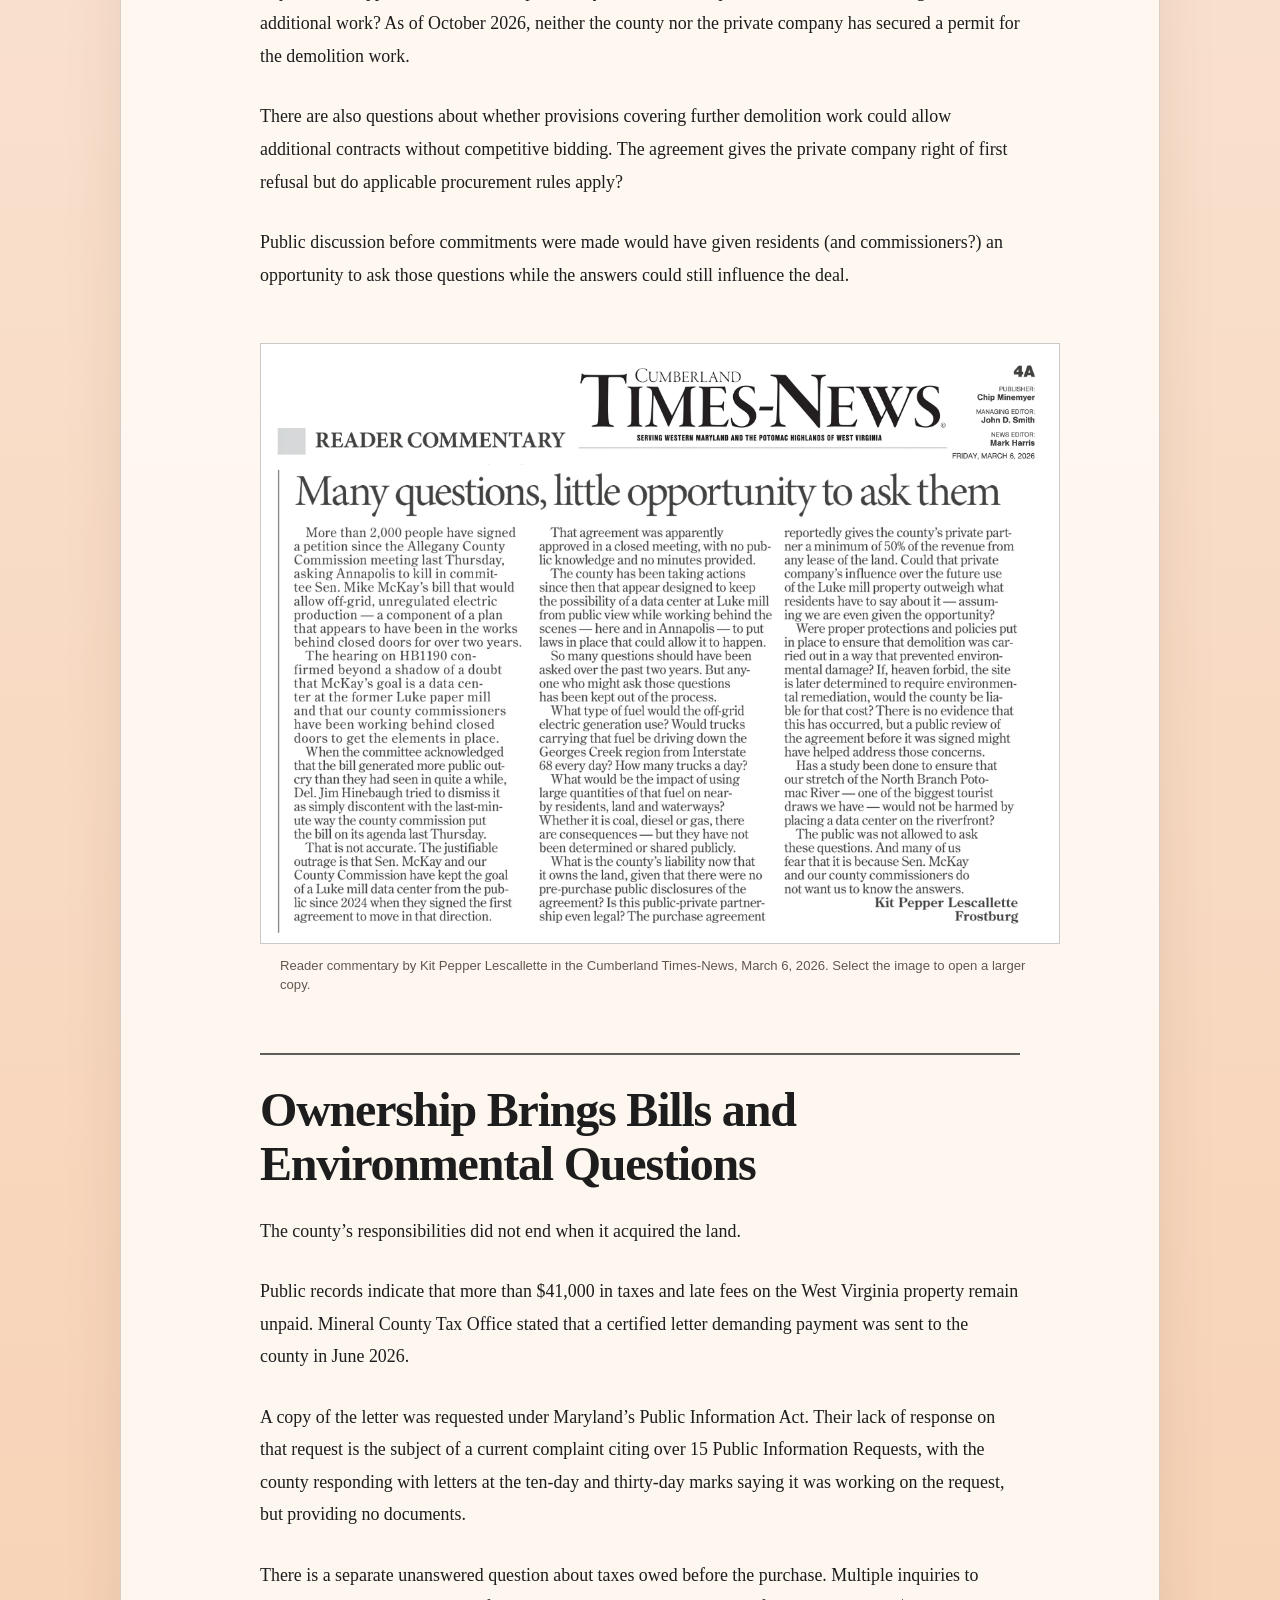
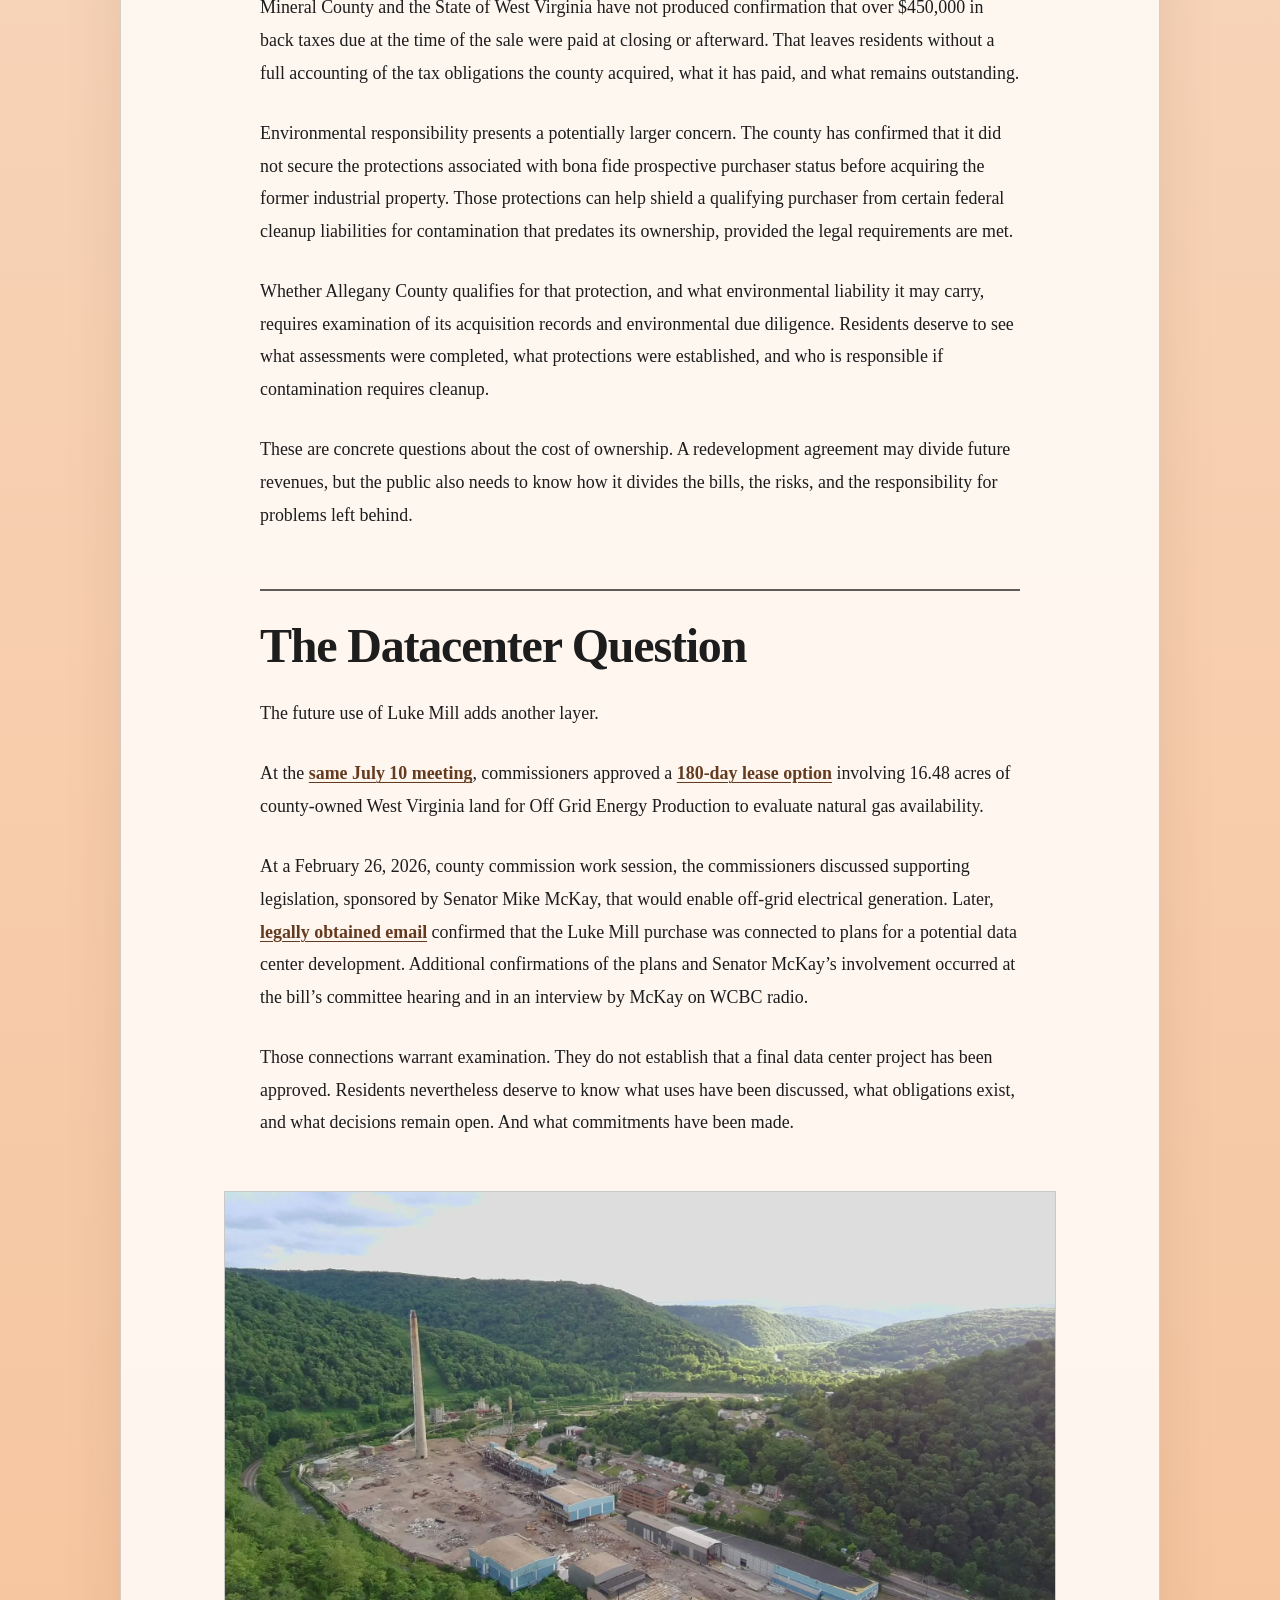
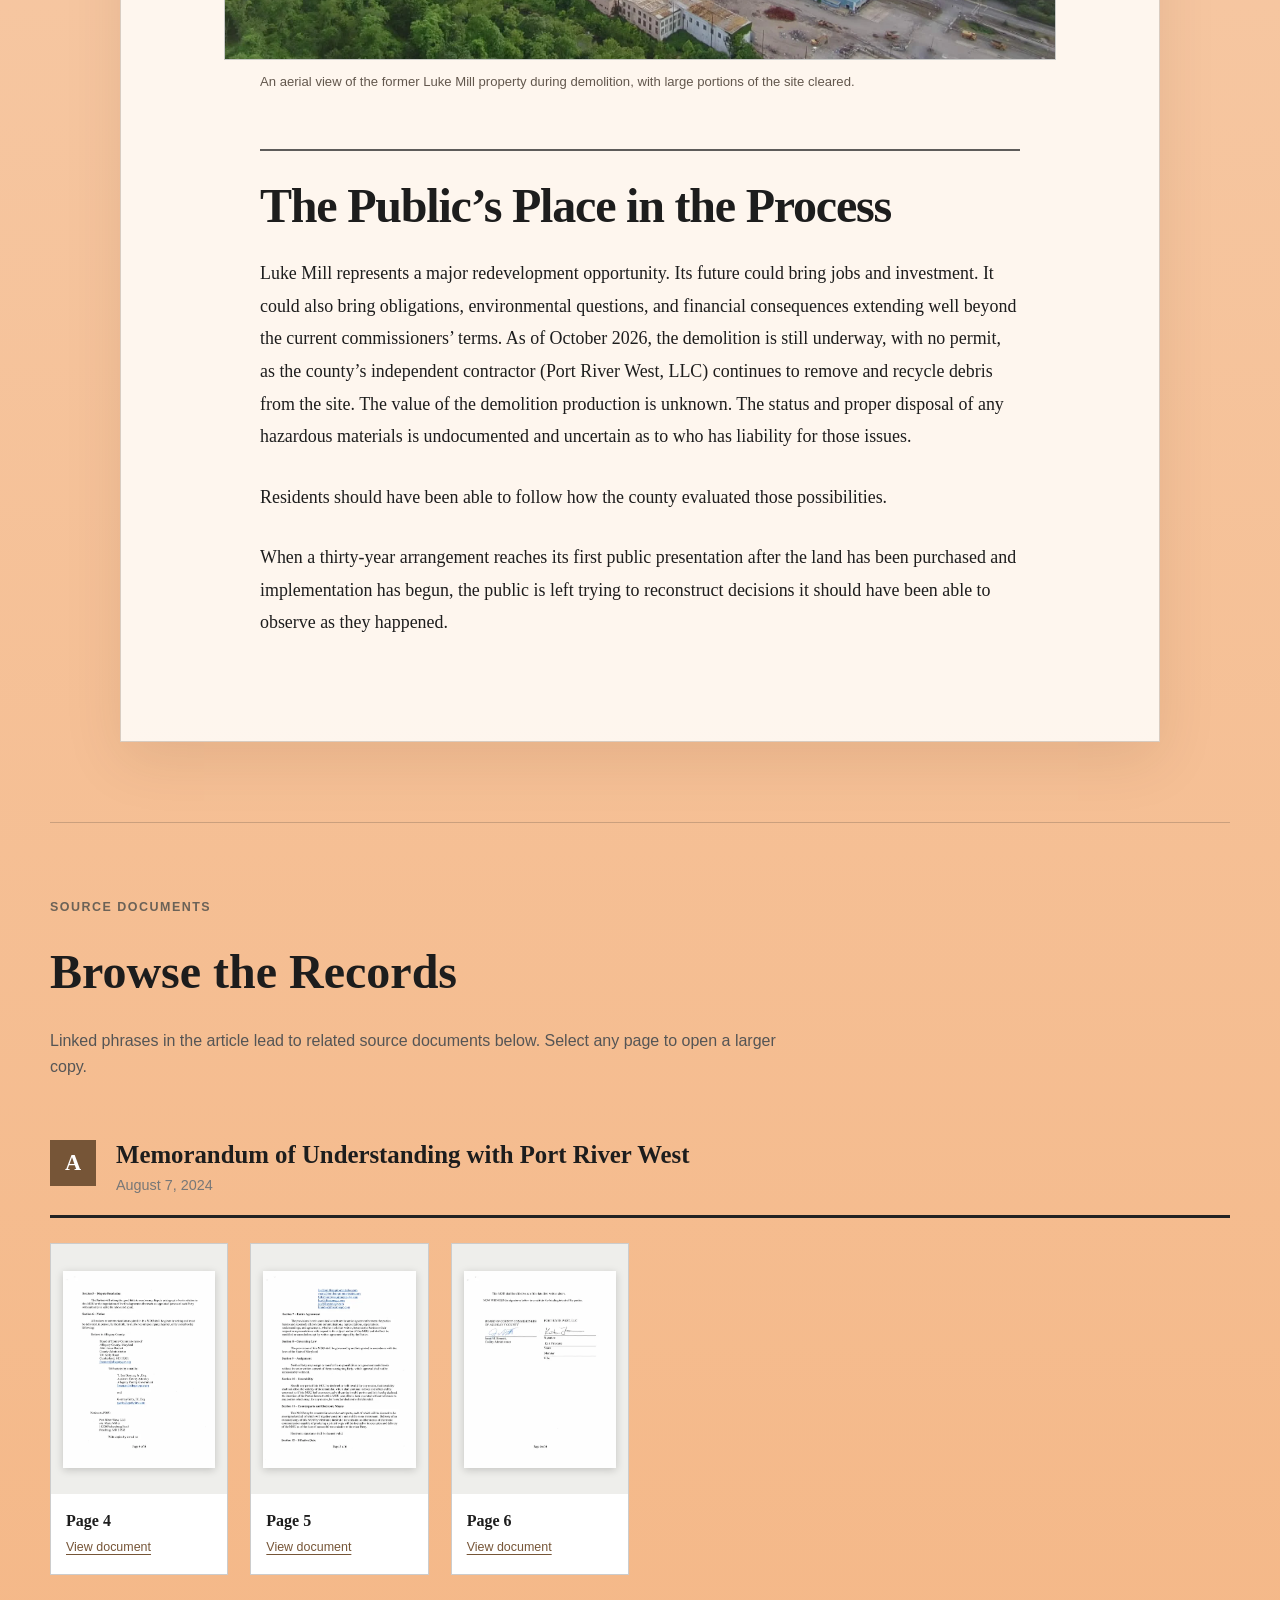
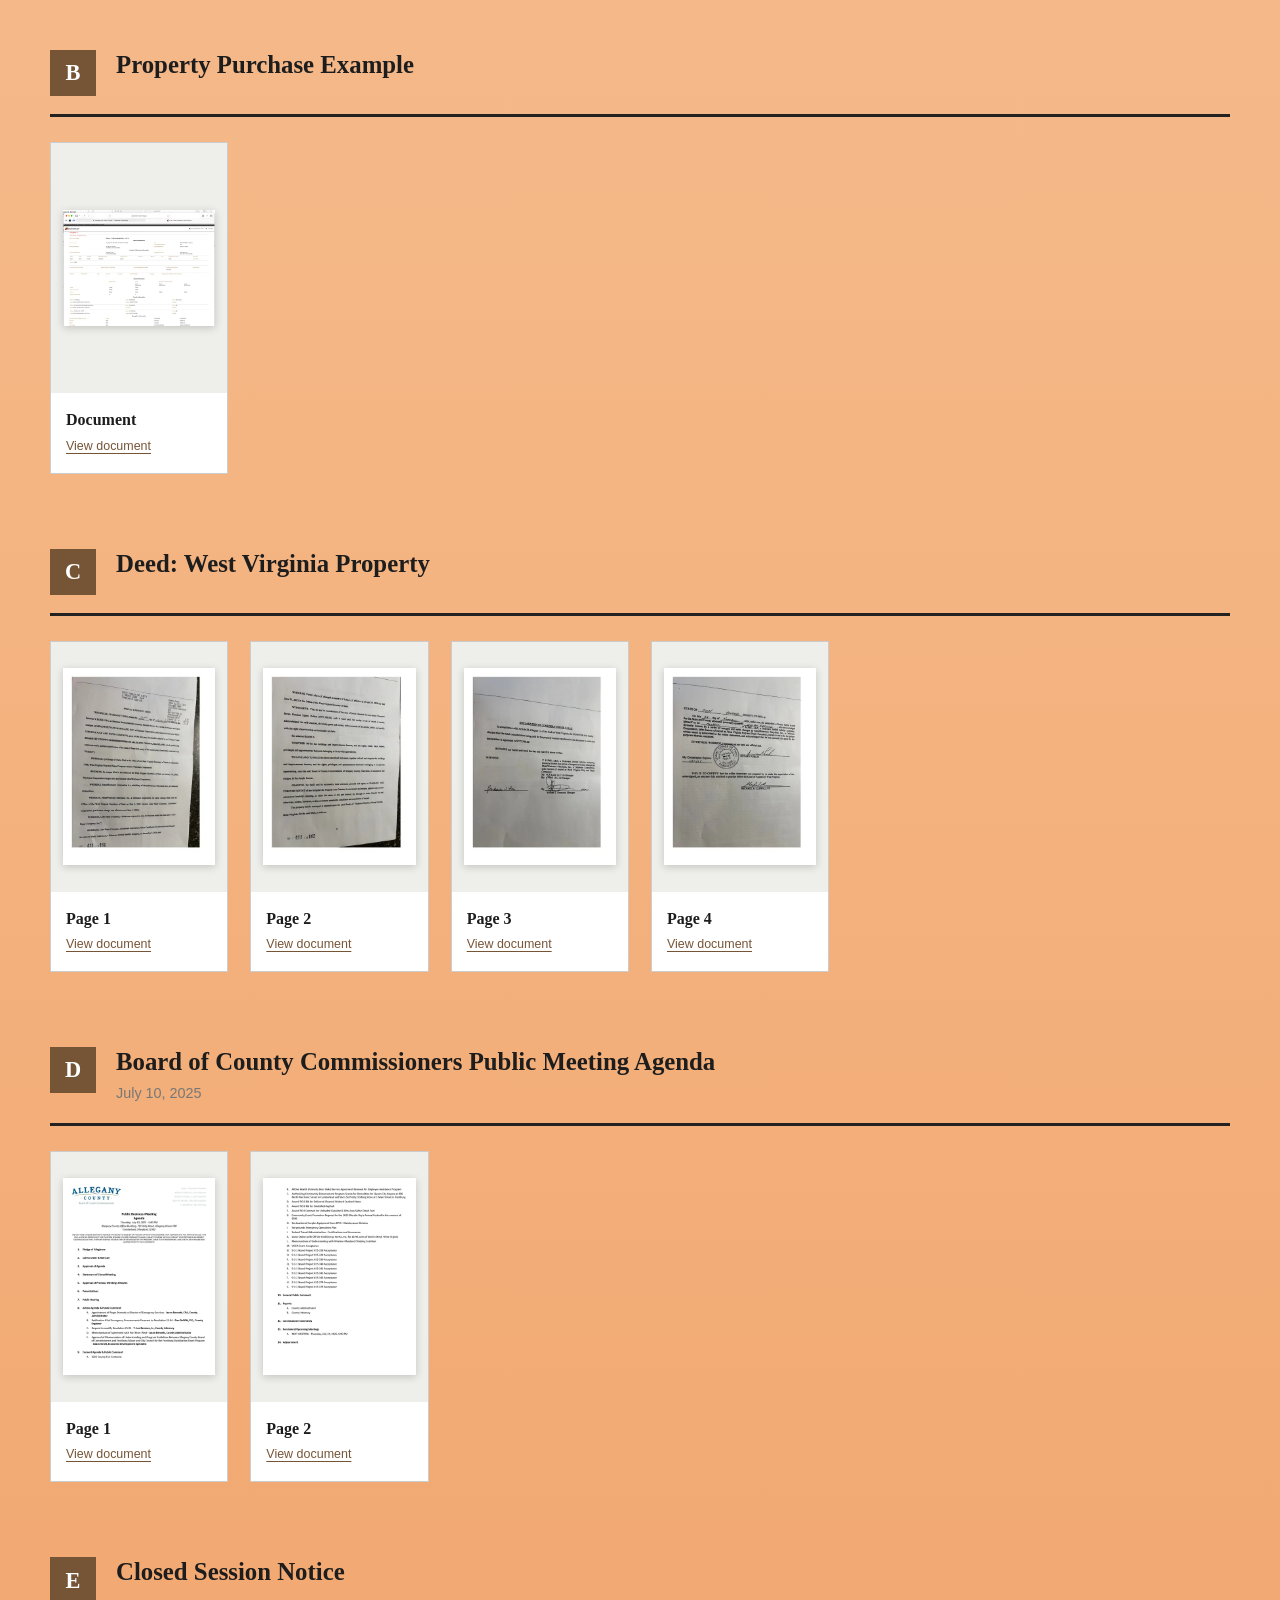
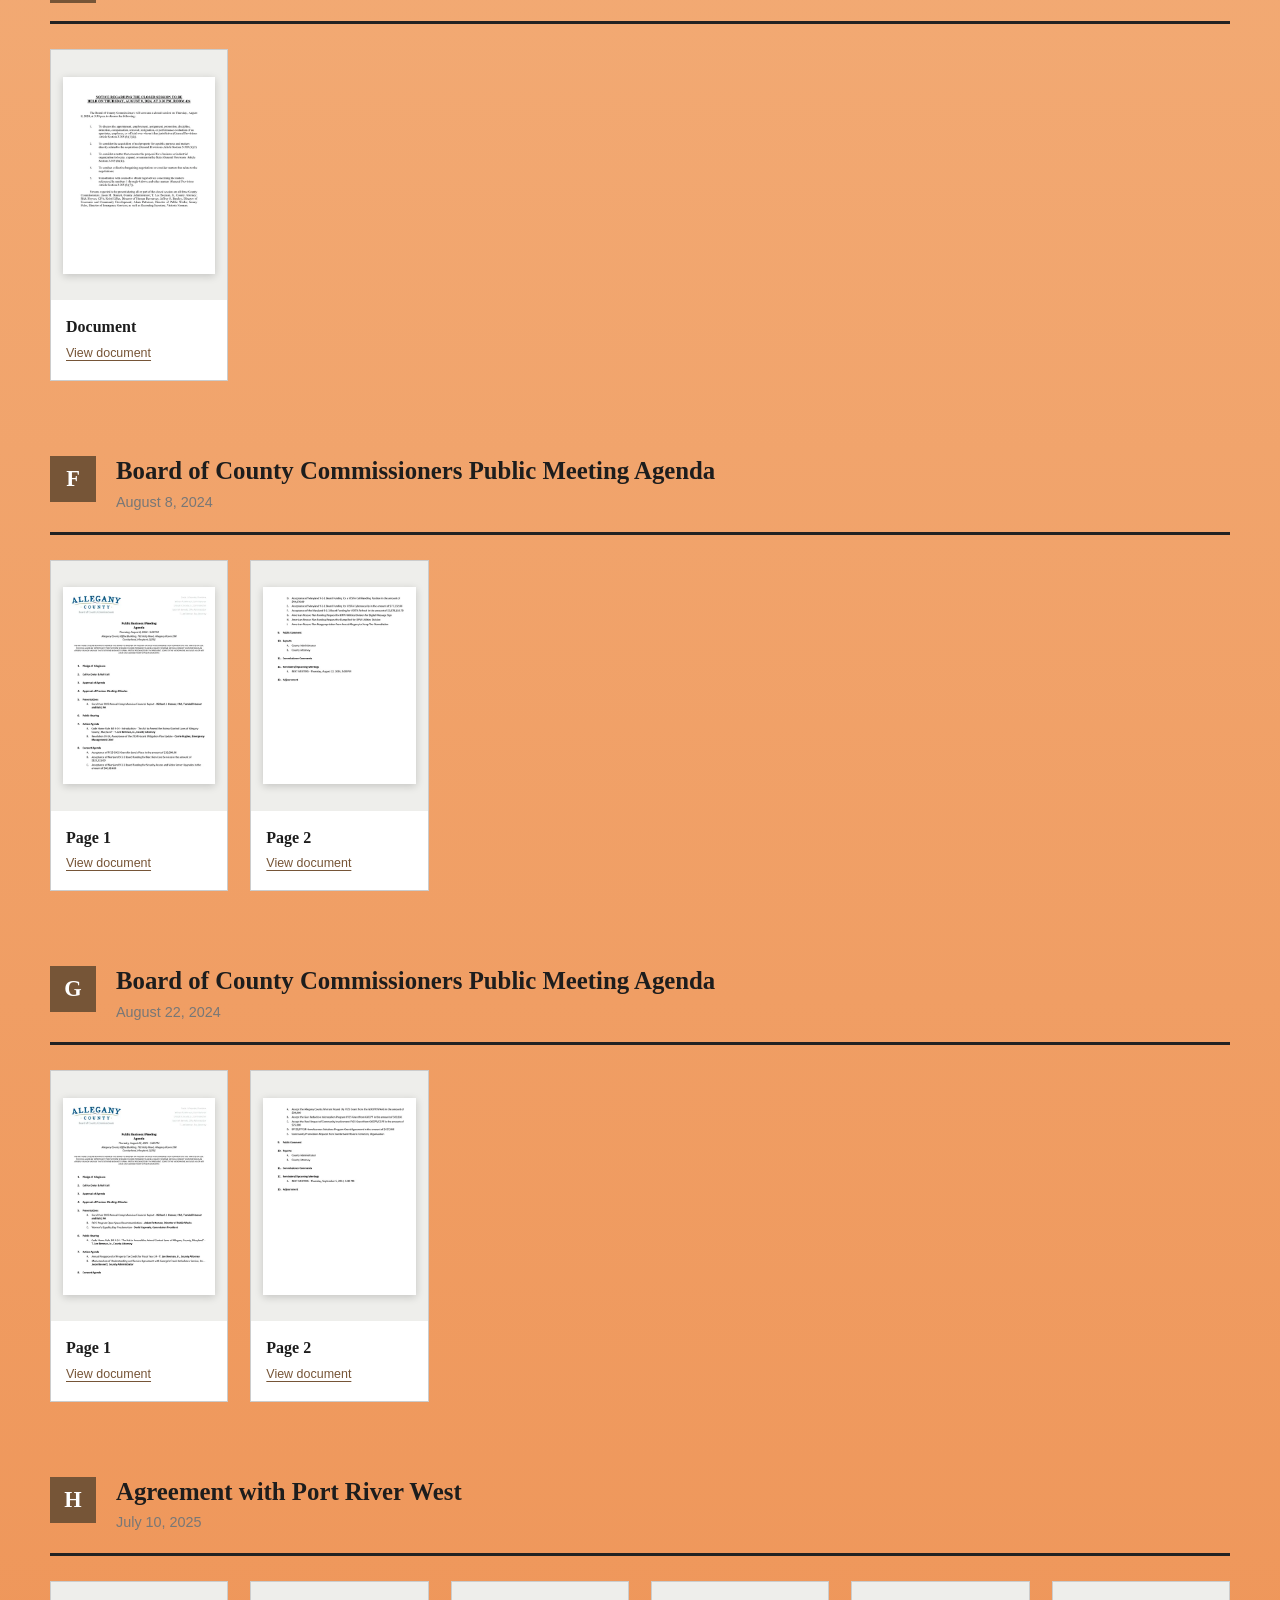
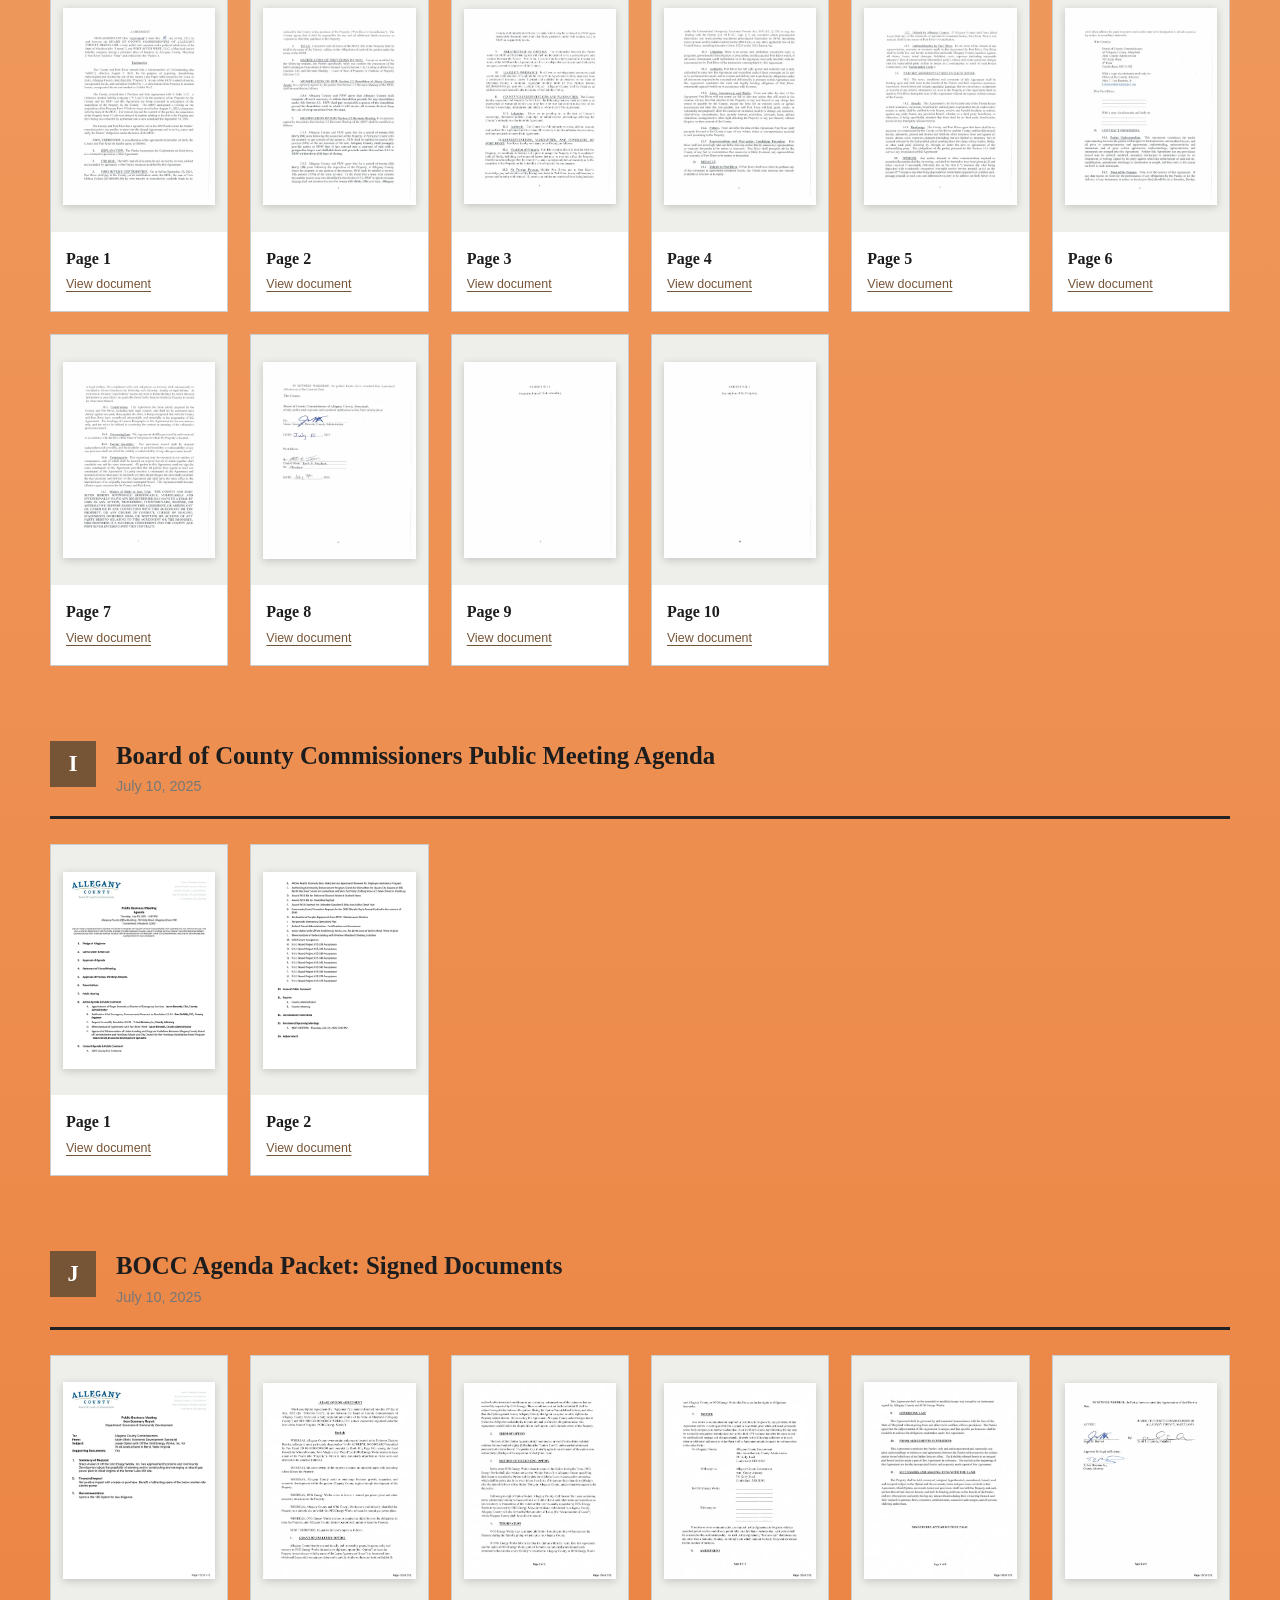
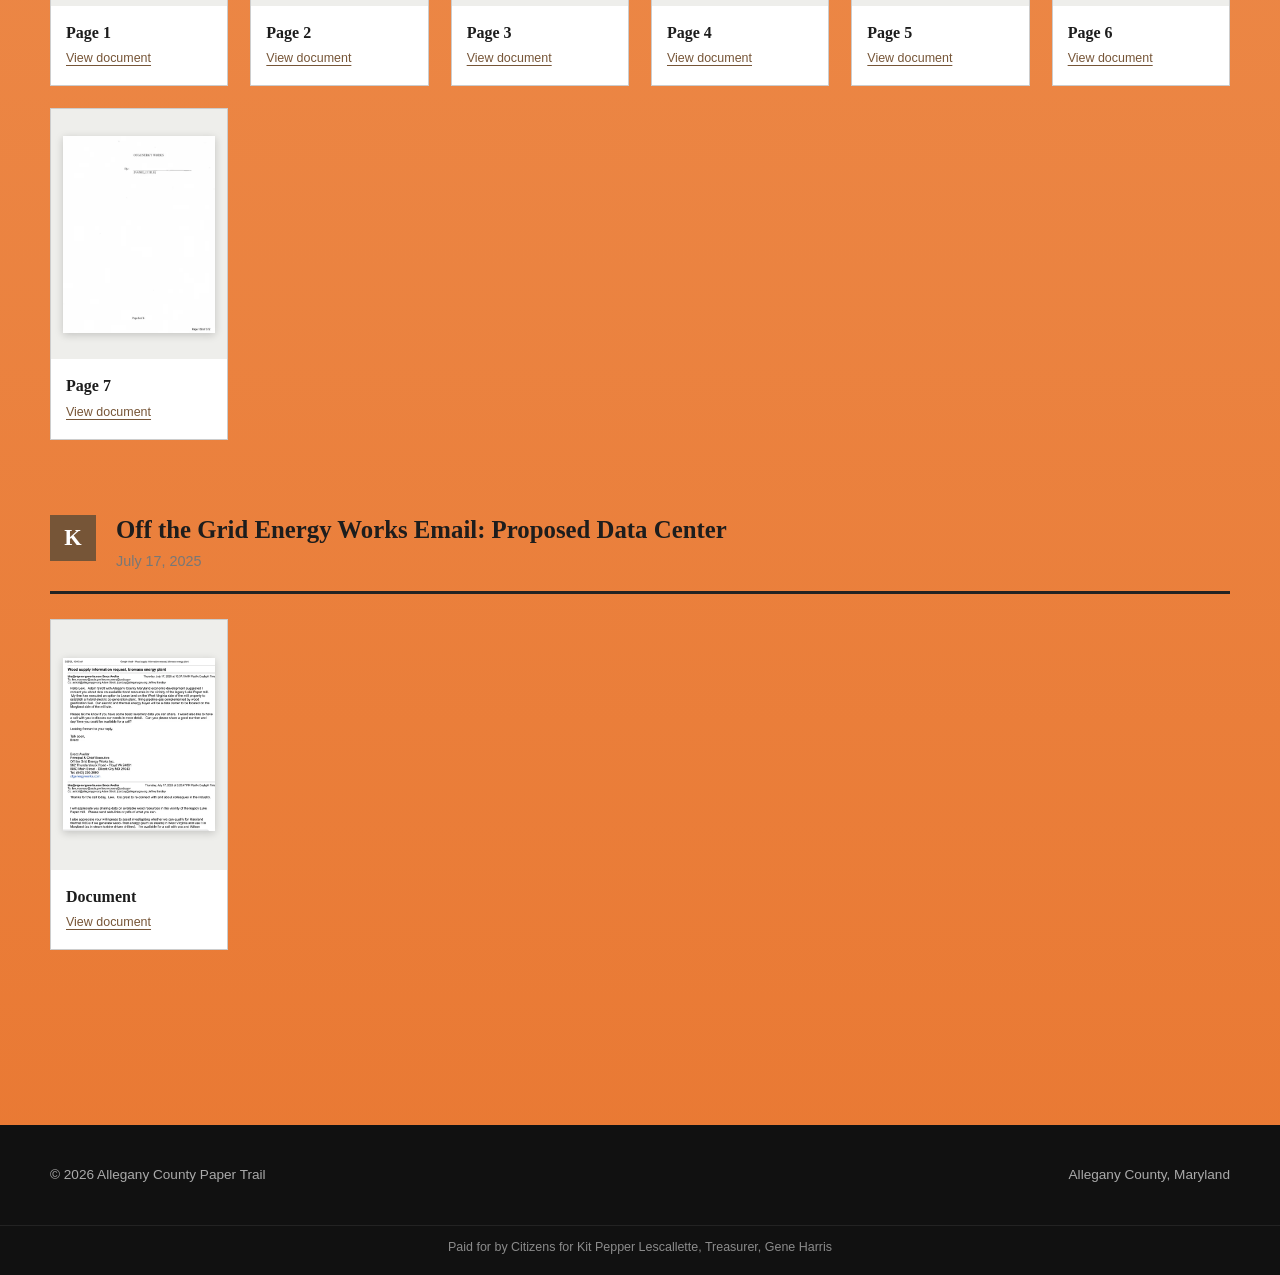
==== commit 552736d7: "Add campaign finance disclaimer to site footers" ====
--- a/luke-mill/index.html
+++ b/luke-mill/index.html
@@ -265,6 +265,7 @@
         <p>Allegany County, Maryland</p>
 
     </div>
+    <p class="campaign-disclaimer">Paid for by Citizens for Kit Pepper Lescallette, Treasurer, Gene Harris</p>
 
 </footer>
 
--- a/assets/css/collection-pages.css
+++ b/assets/css/collection-pages.css
@@ -113,3 +113,12 @@
 #documents .news-feature {
     background: linear-gradient(135deg, #194c61, #397e86);
 }
+.site-footer .campaign-disclaimer {
+    margin: 0;
+    padding: 12px 16px 18px;
+    border-top: 1px solid rgba(128, 128, 128, 0.2);
+    text-align: center;
+    font-size: 0.78rem;
+    line-height: 1.5;
+    opacity: 0.8;
+}
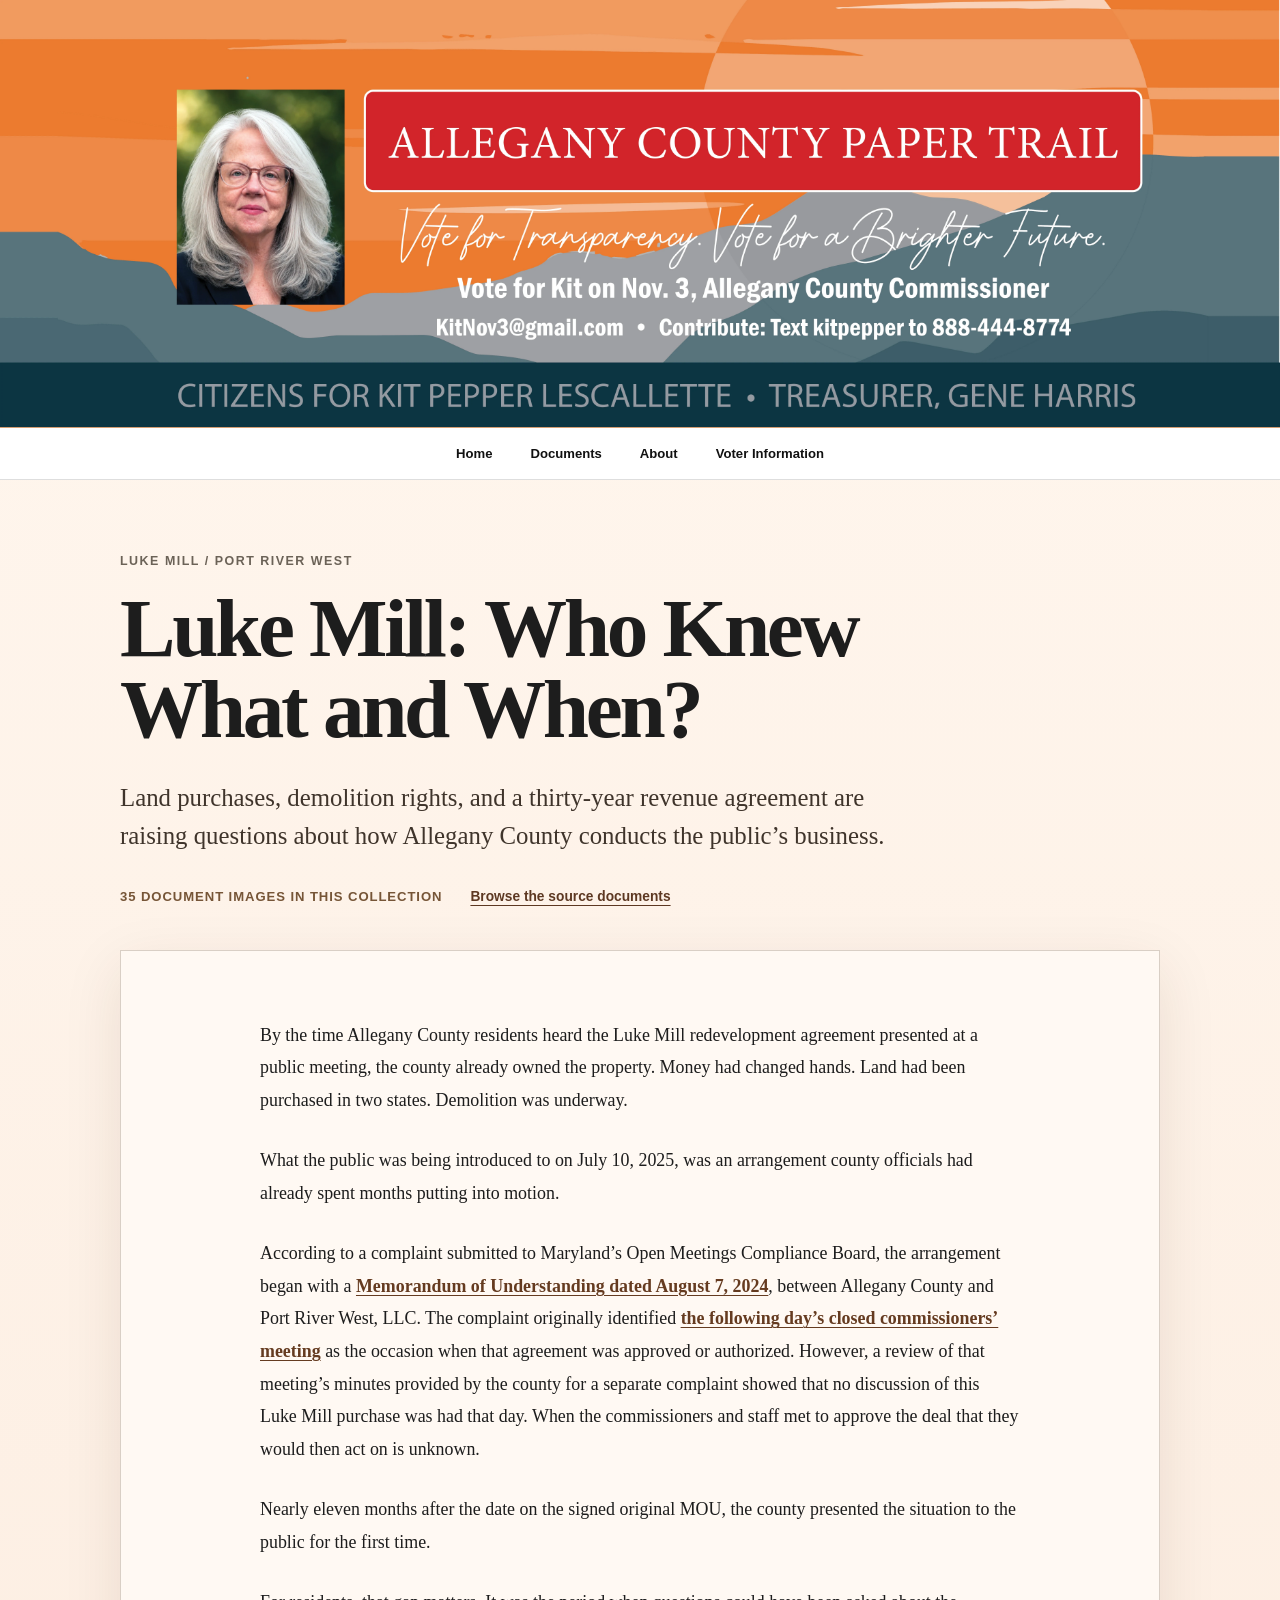
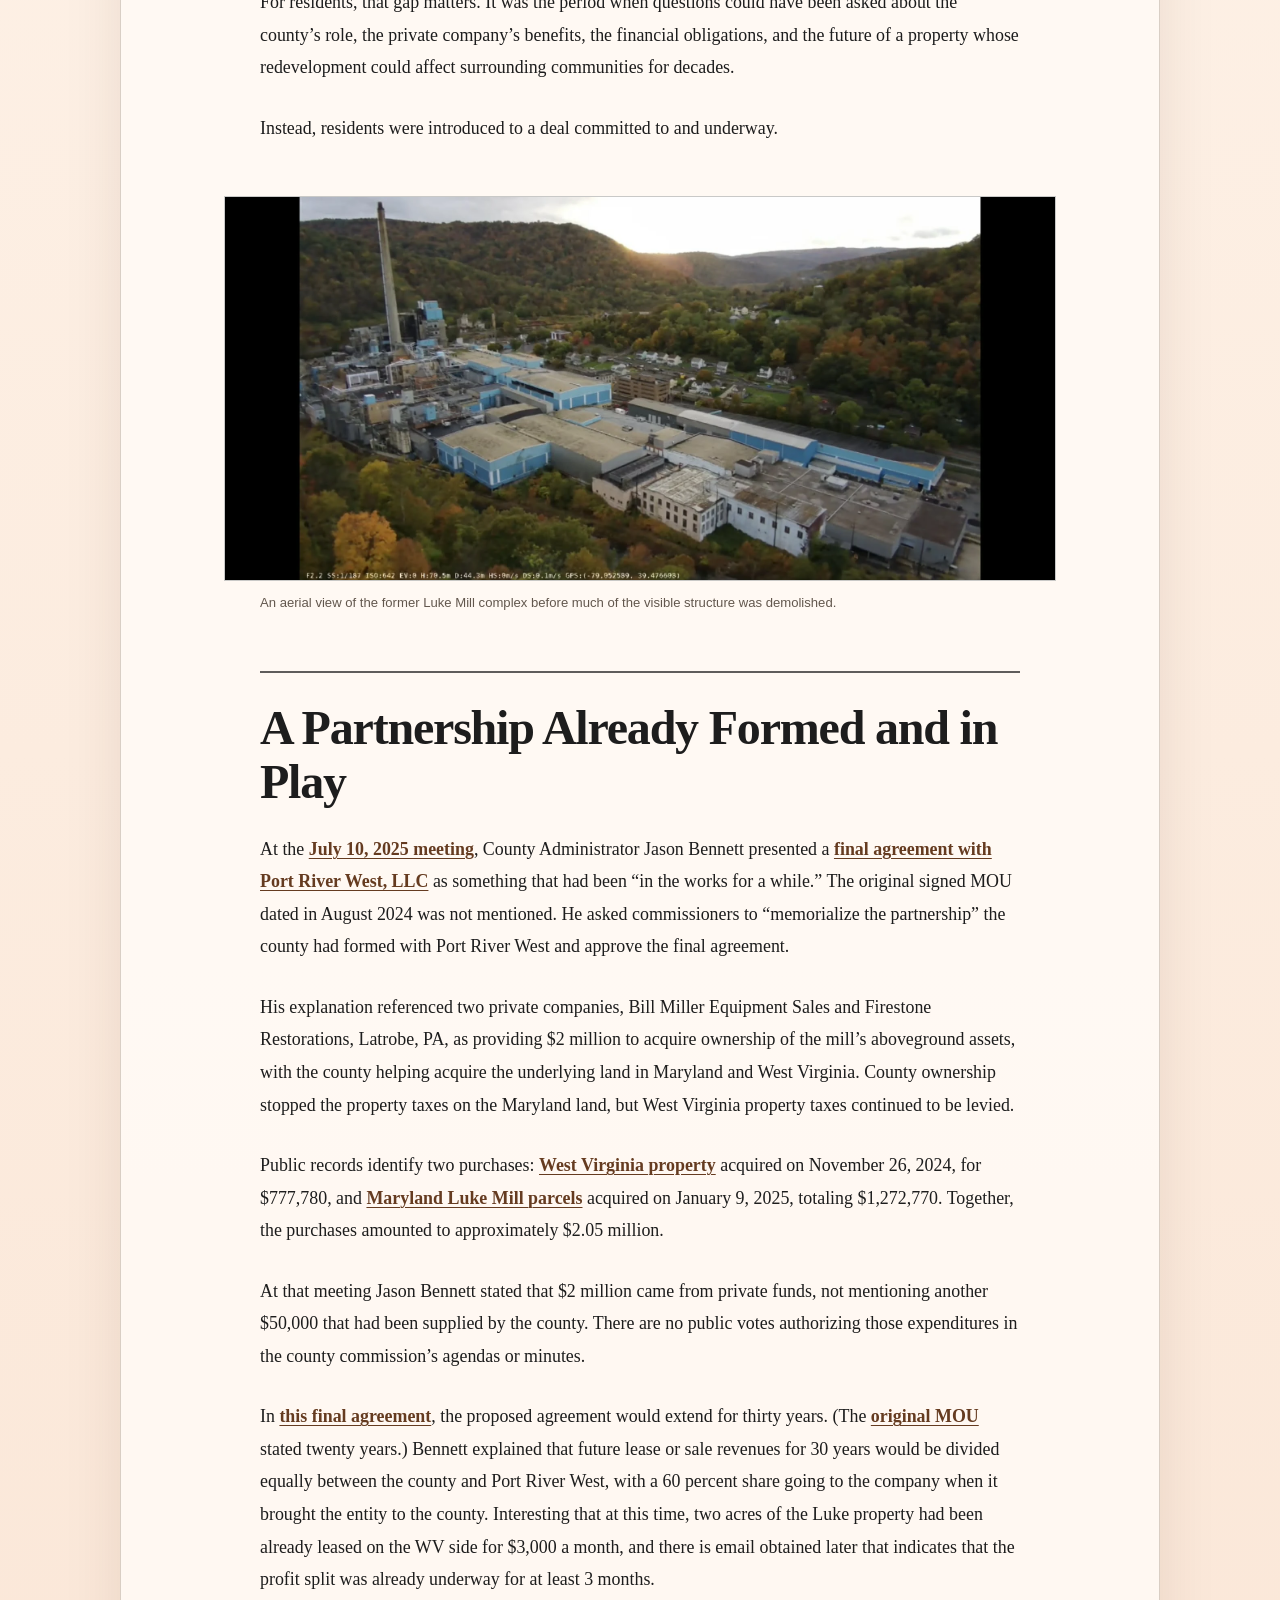
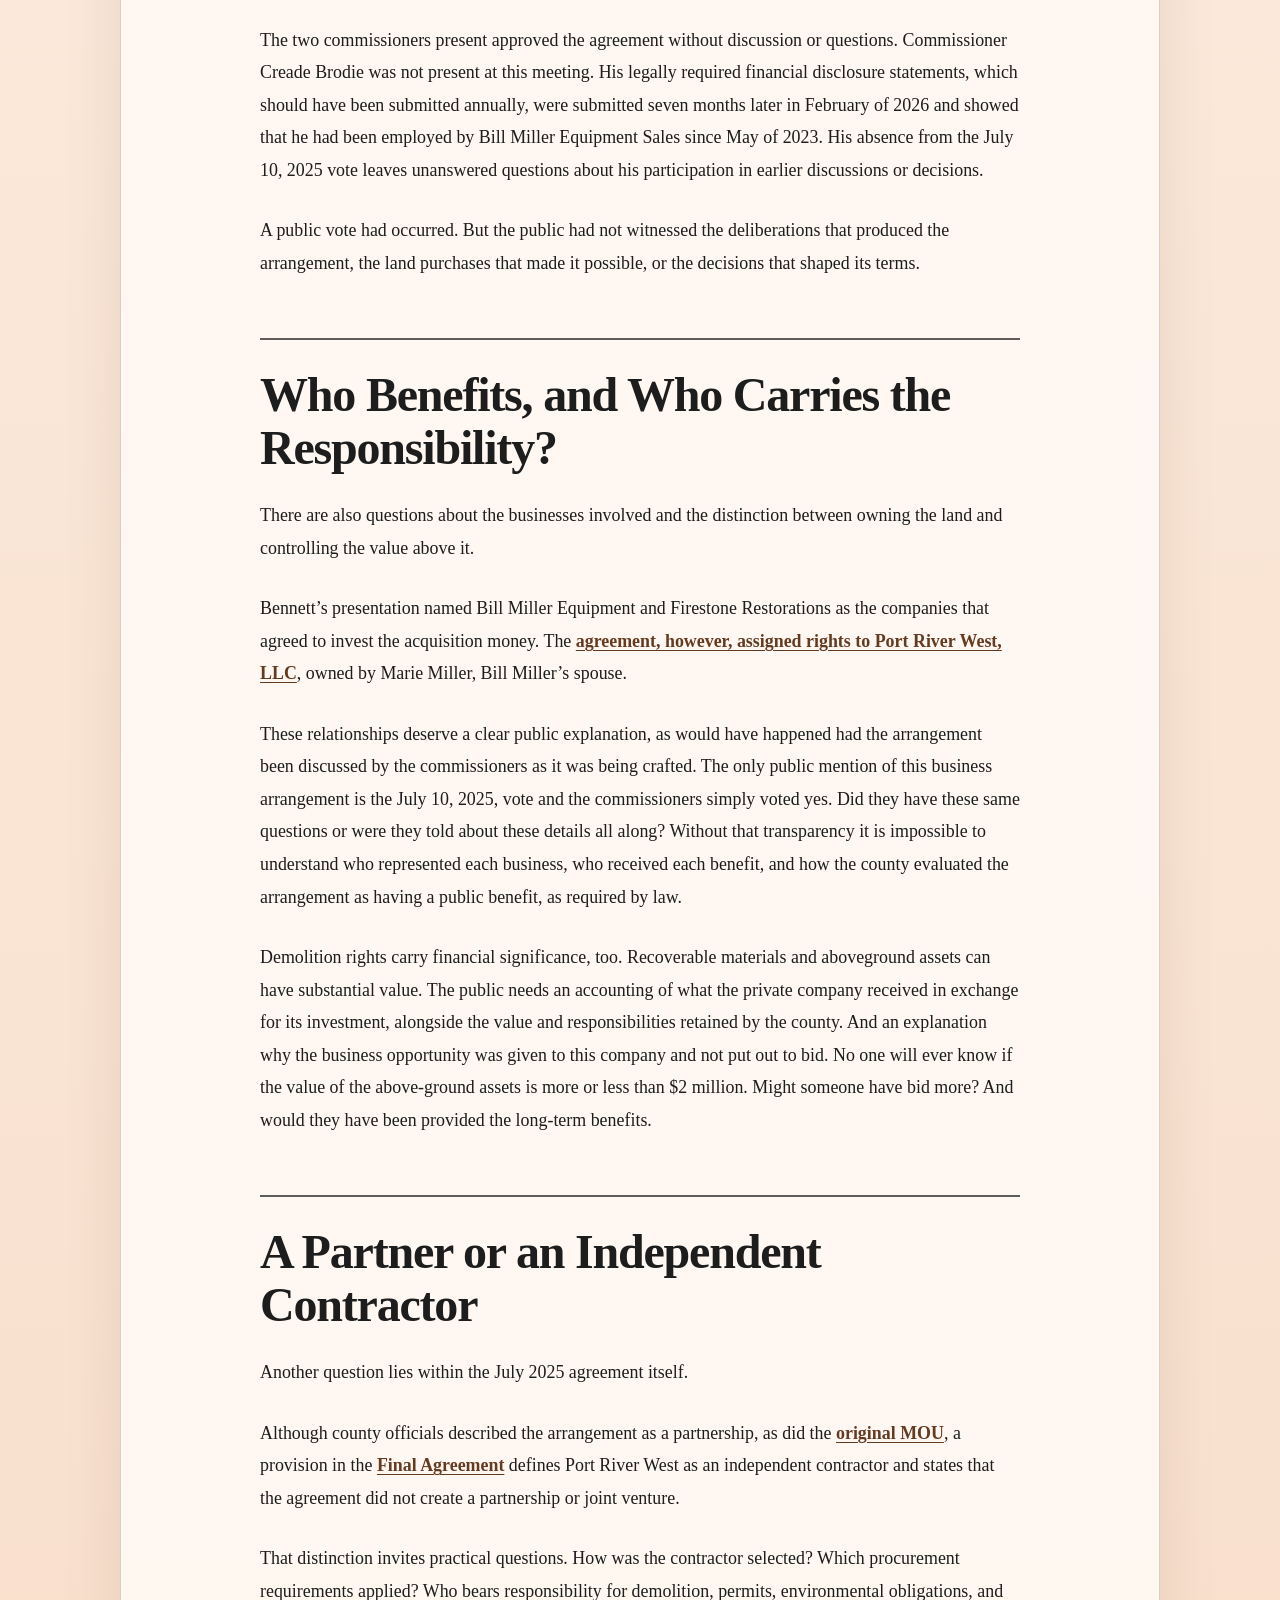
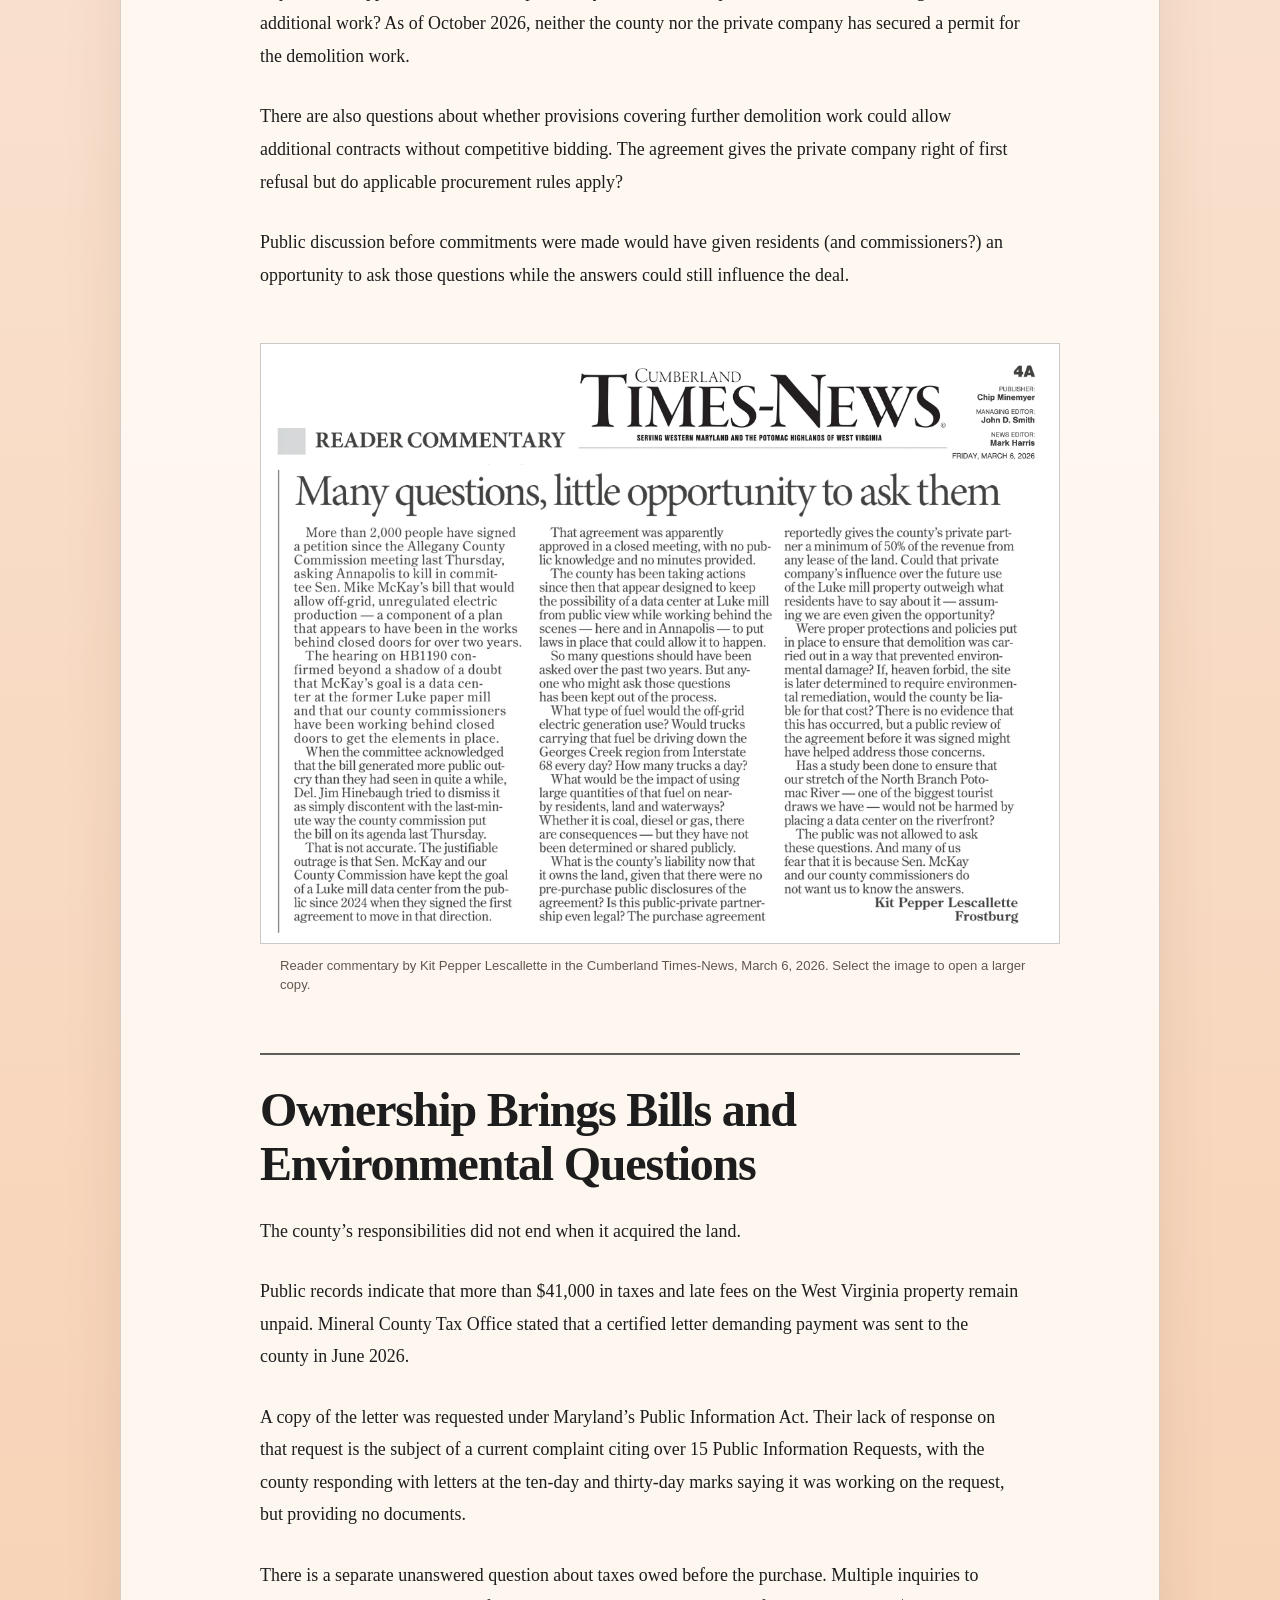
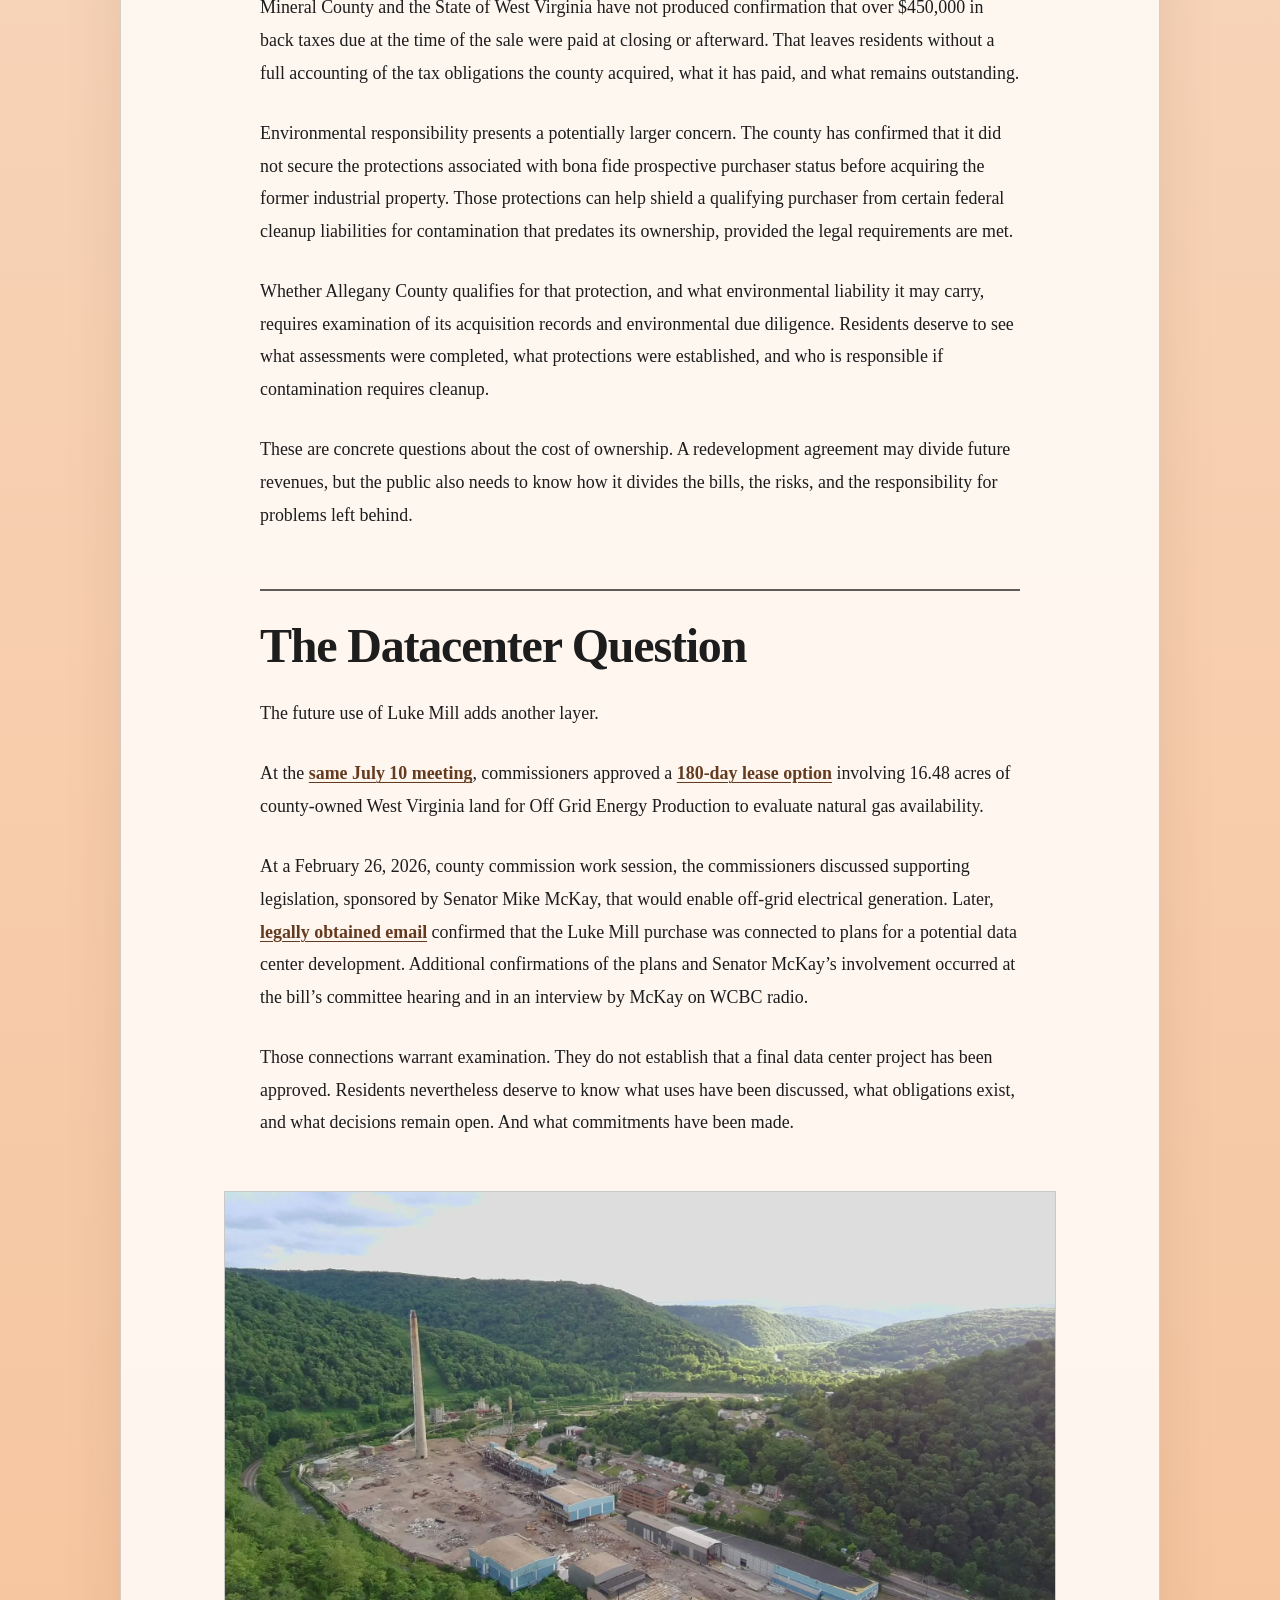
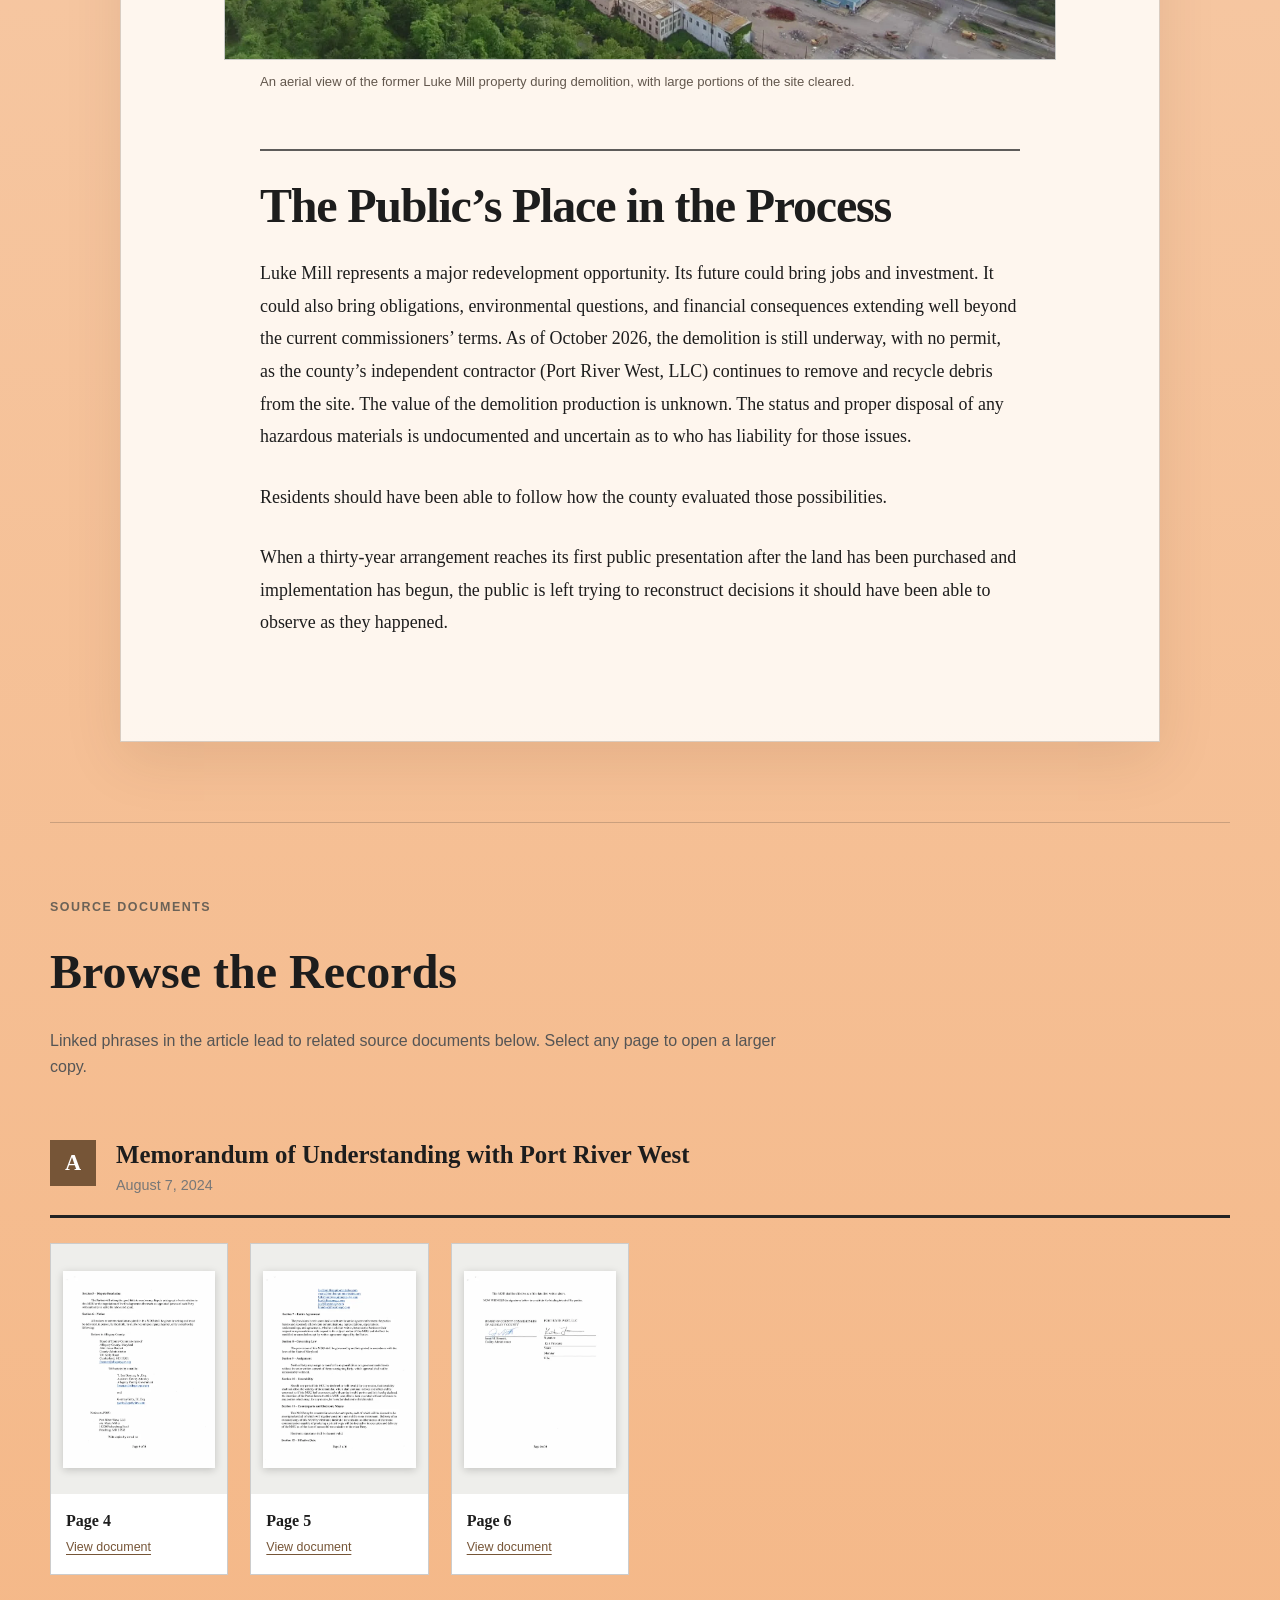
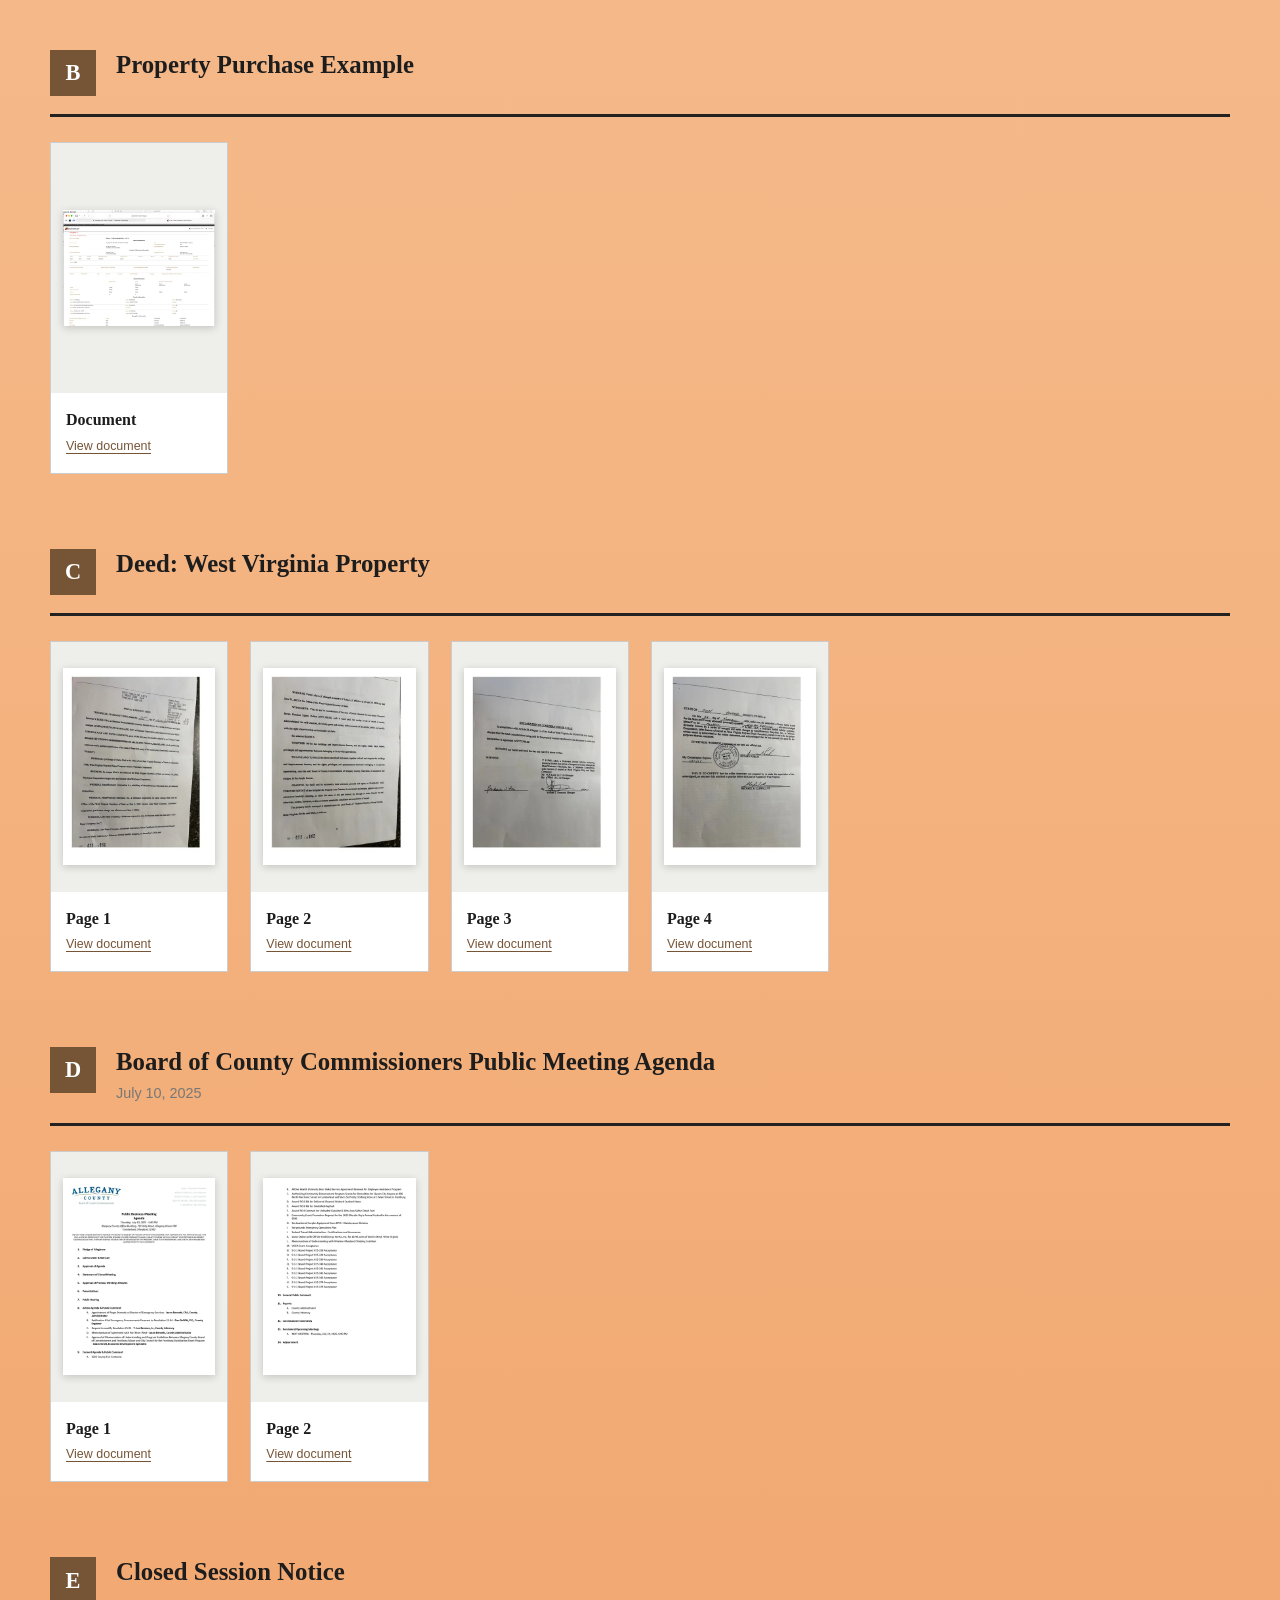
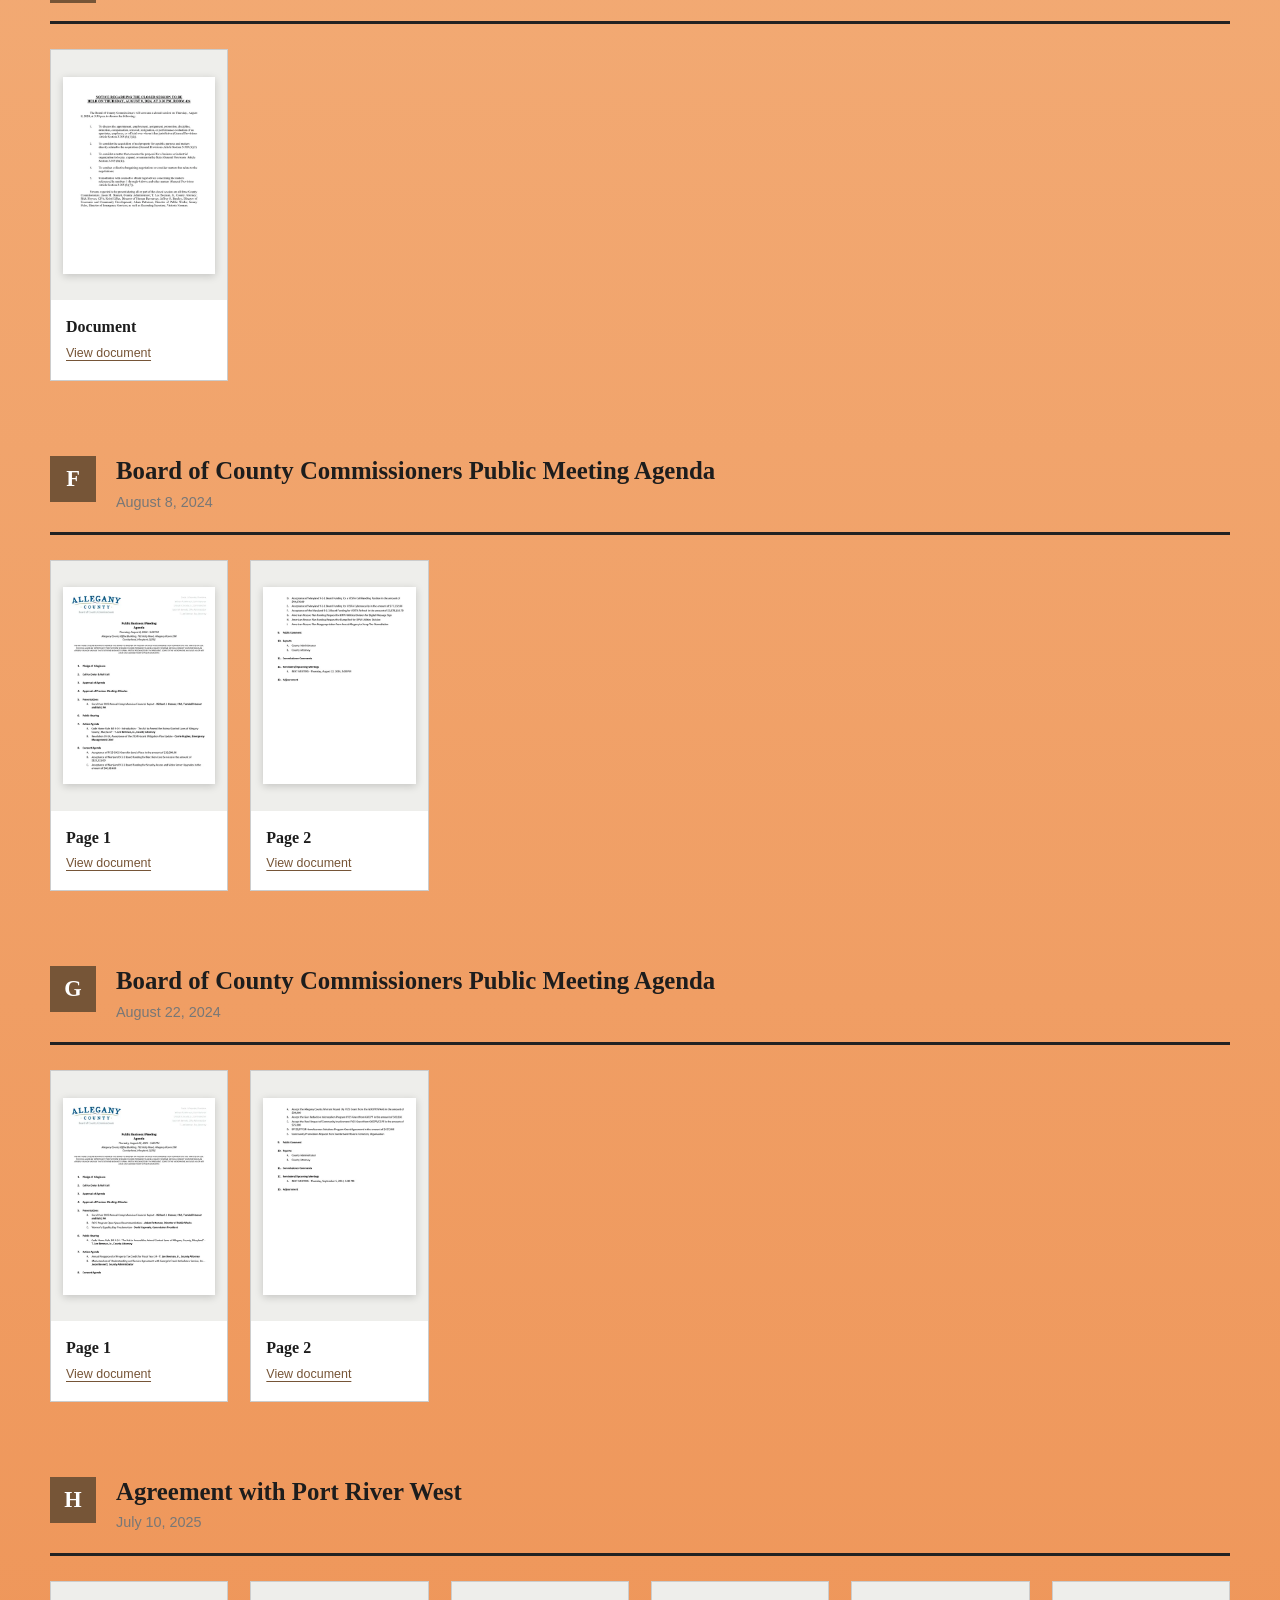
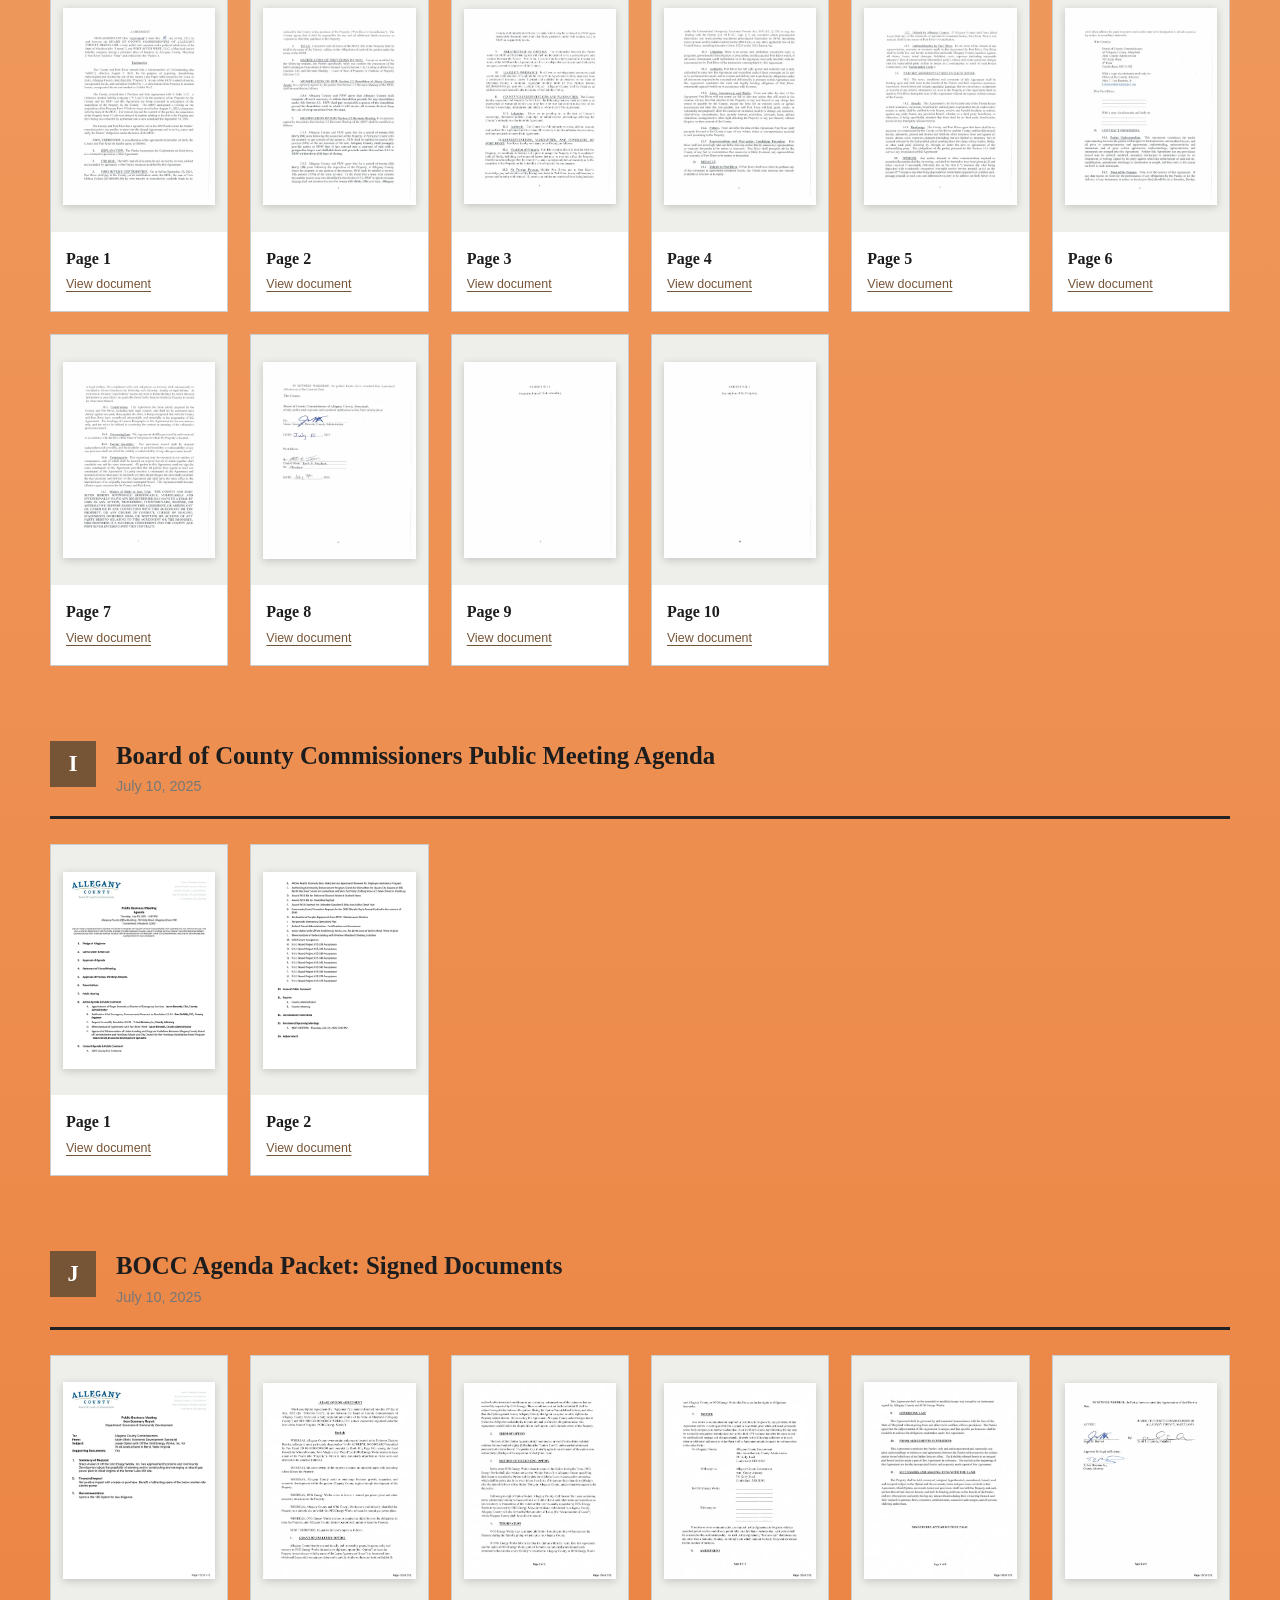
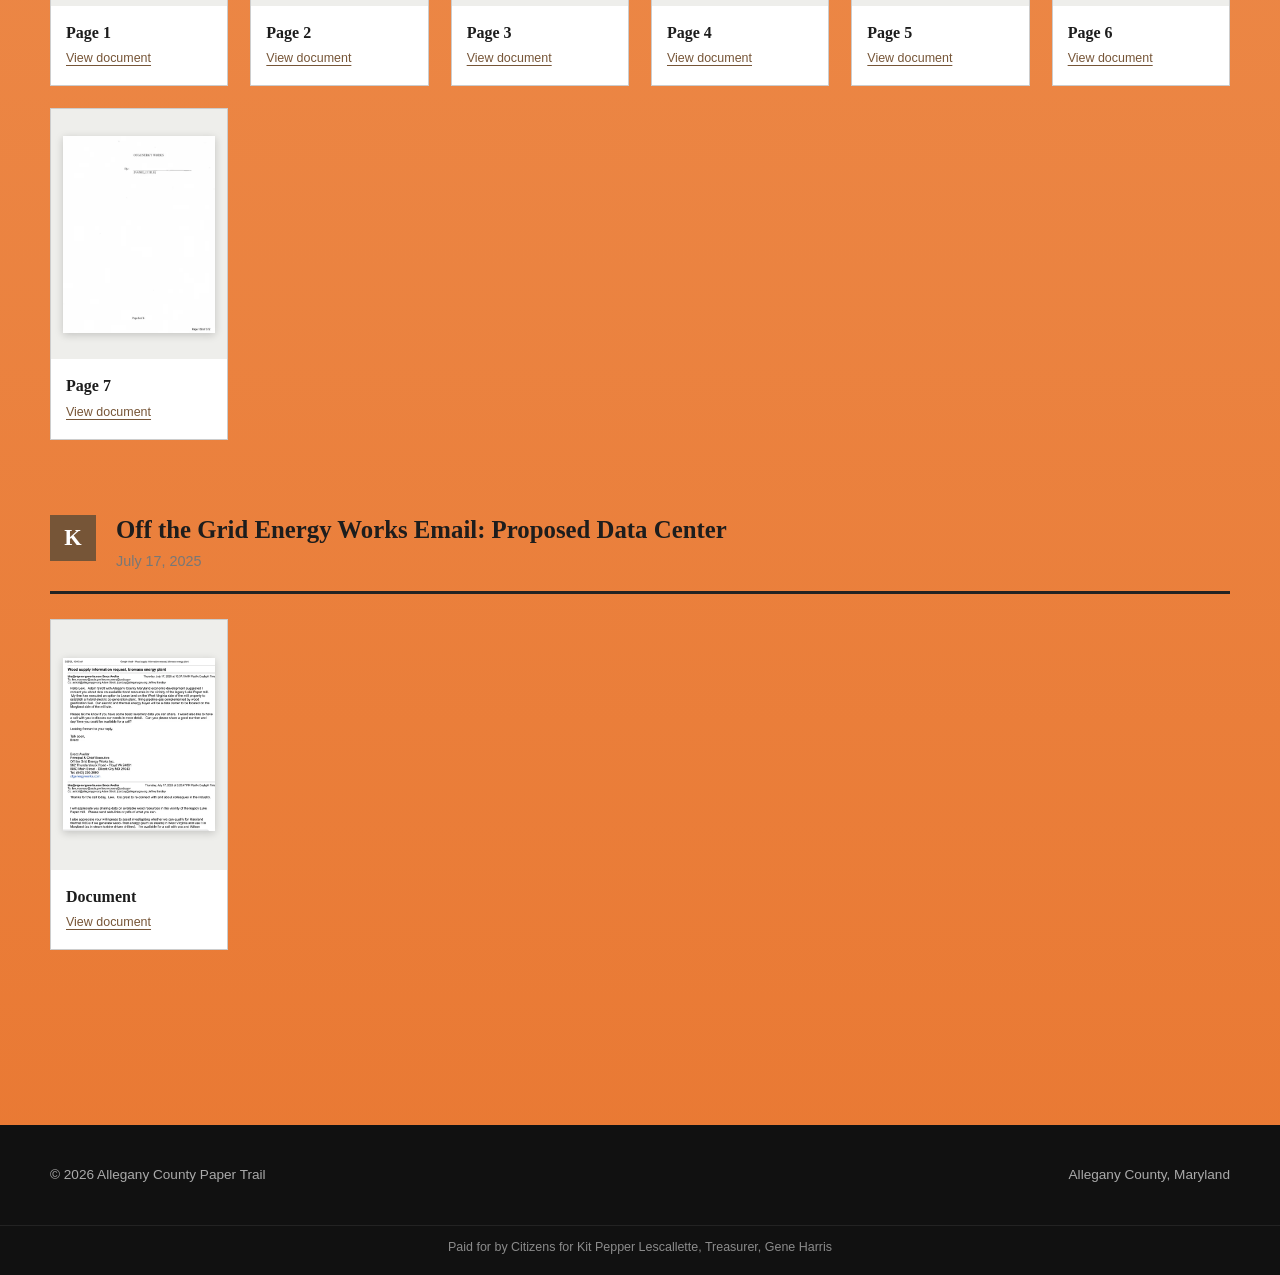
==== commit 7c1a1ad2: "Add Maryland voter information and election timeline" ====
--- a/luke-mill/index.html
+++ b/luke-mill/index.html
@@ -29,6 +29,7 @@
     <a href="../index.html">Home</a>
     <a href="#documents">Documents</a>
     <a href="../index.html#about">About</a>
+    <a href="../voter-information/">Voter Information</a>
 </nav>
 
 <main>
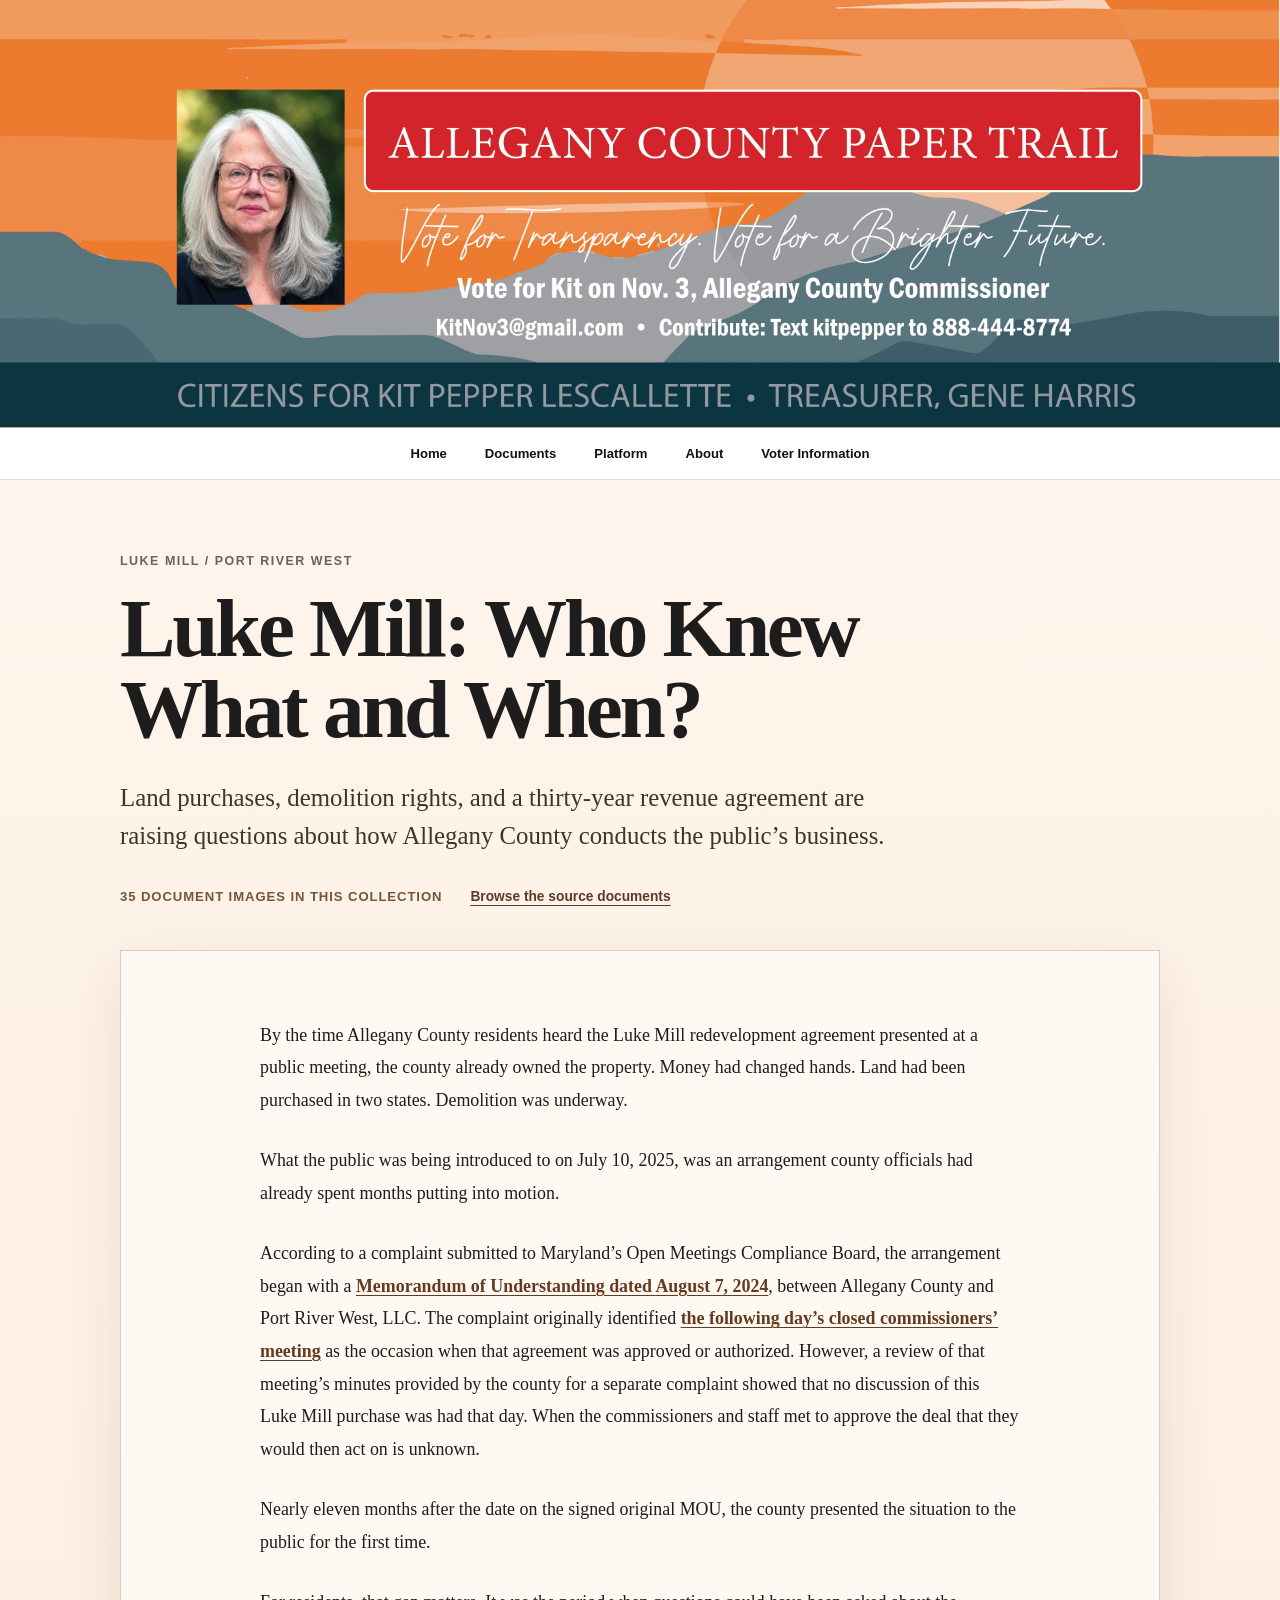
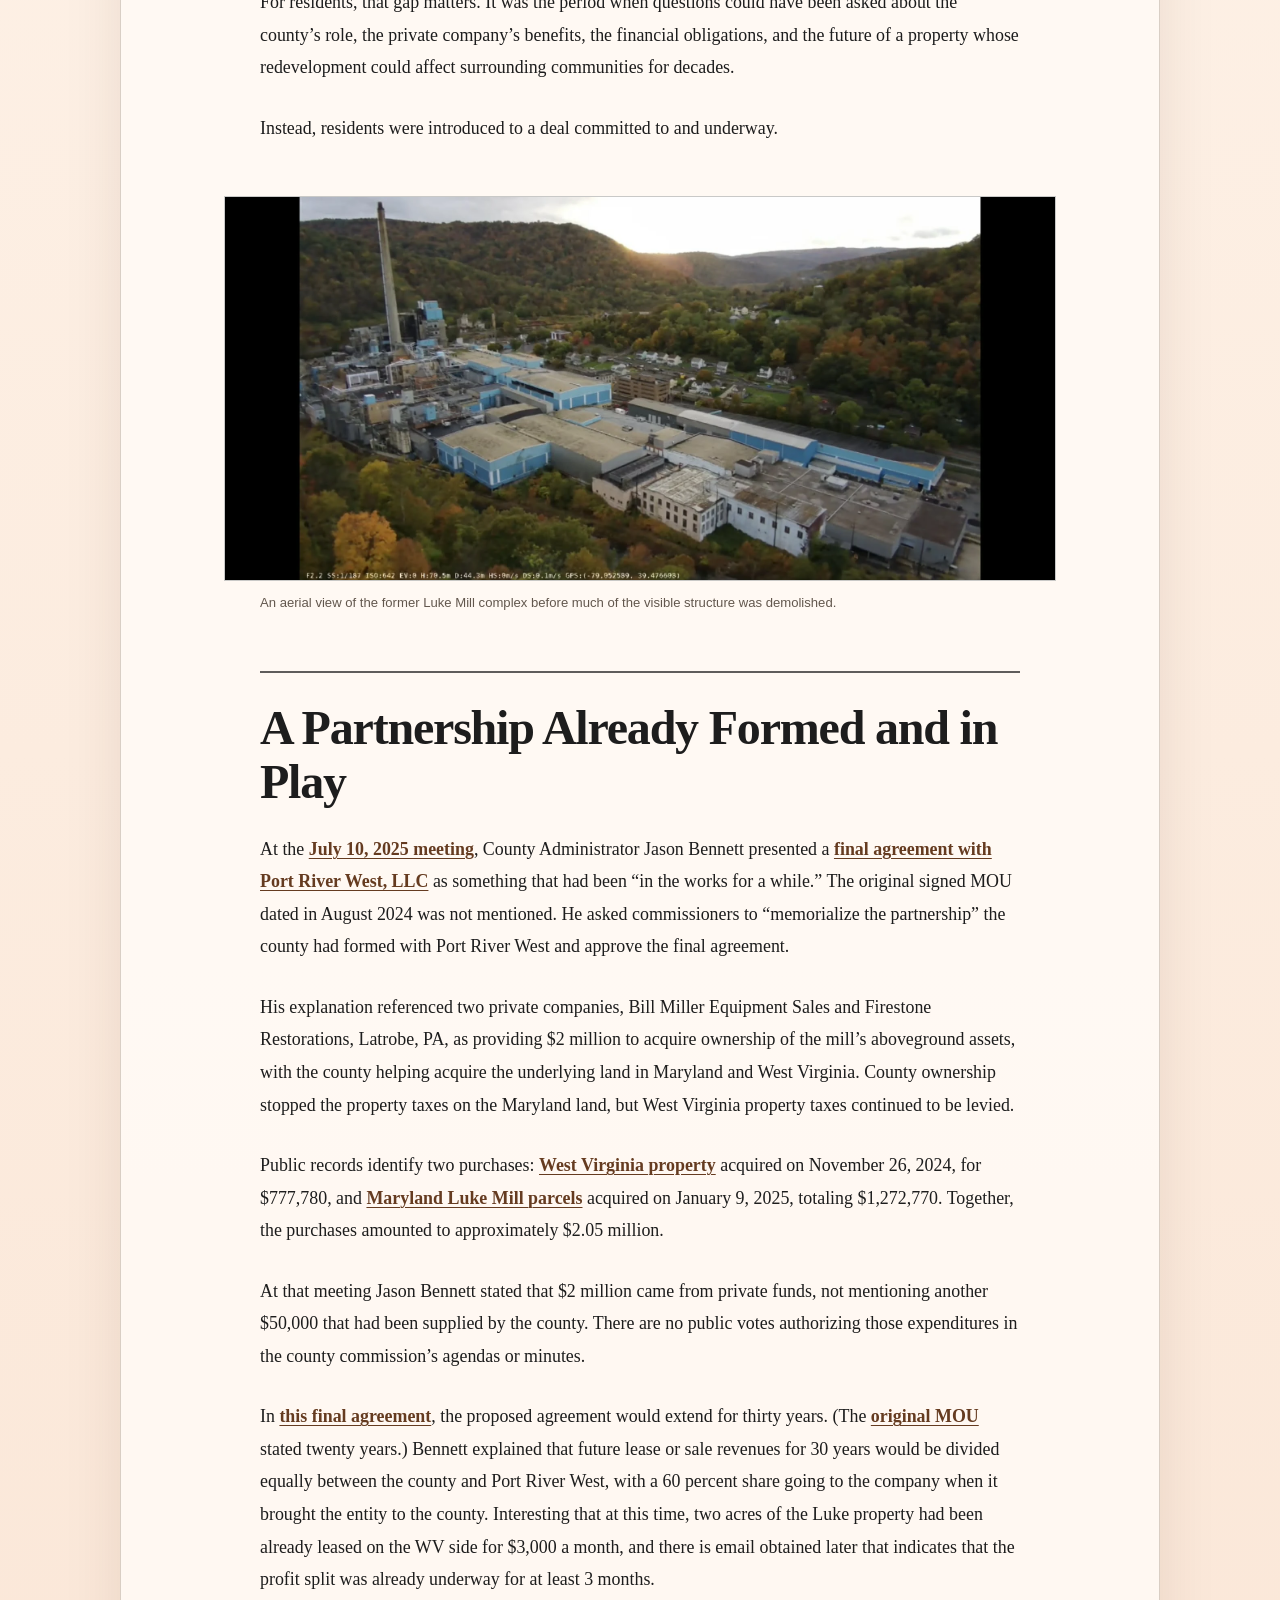
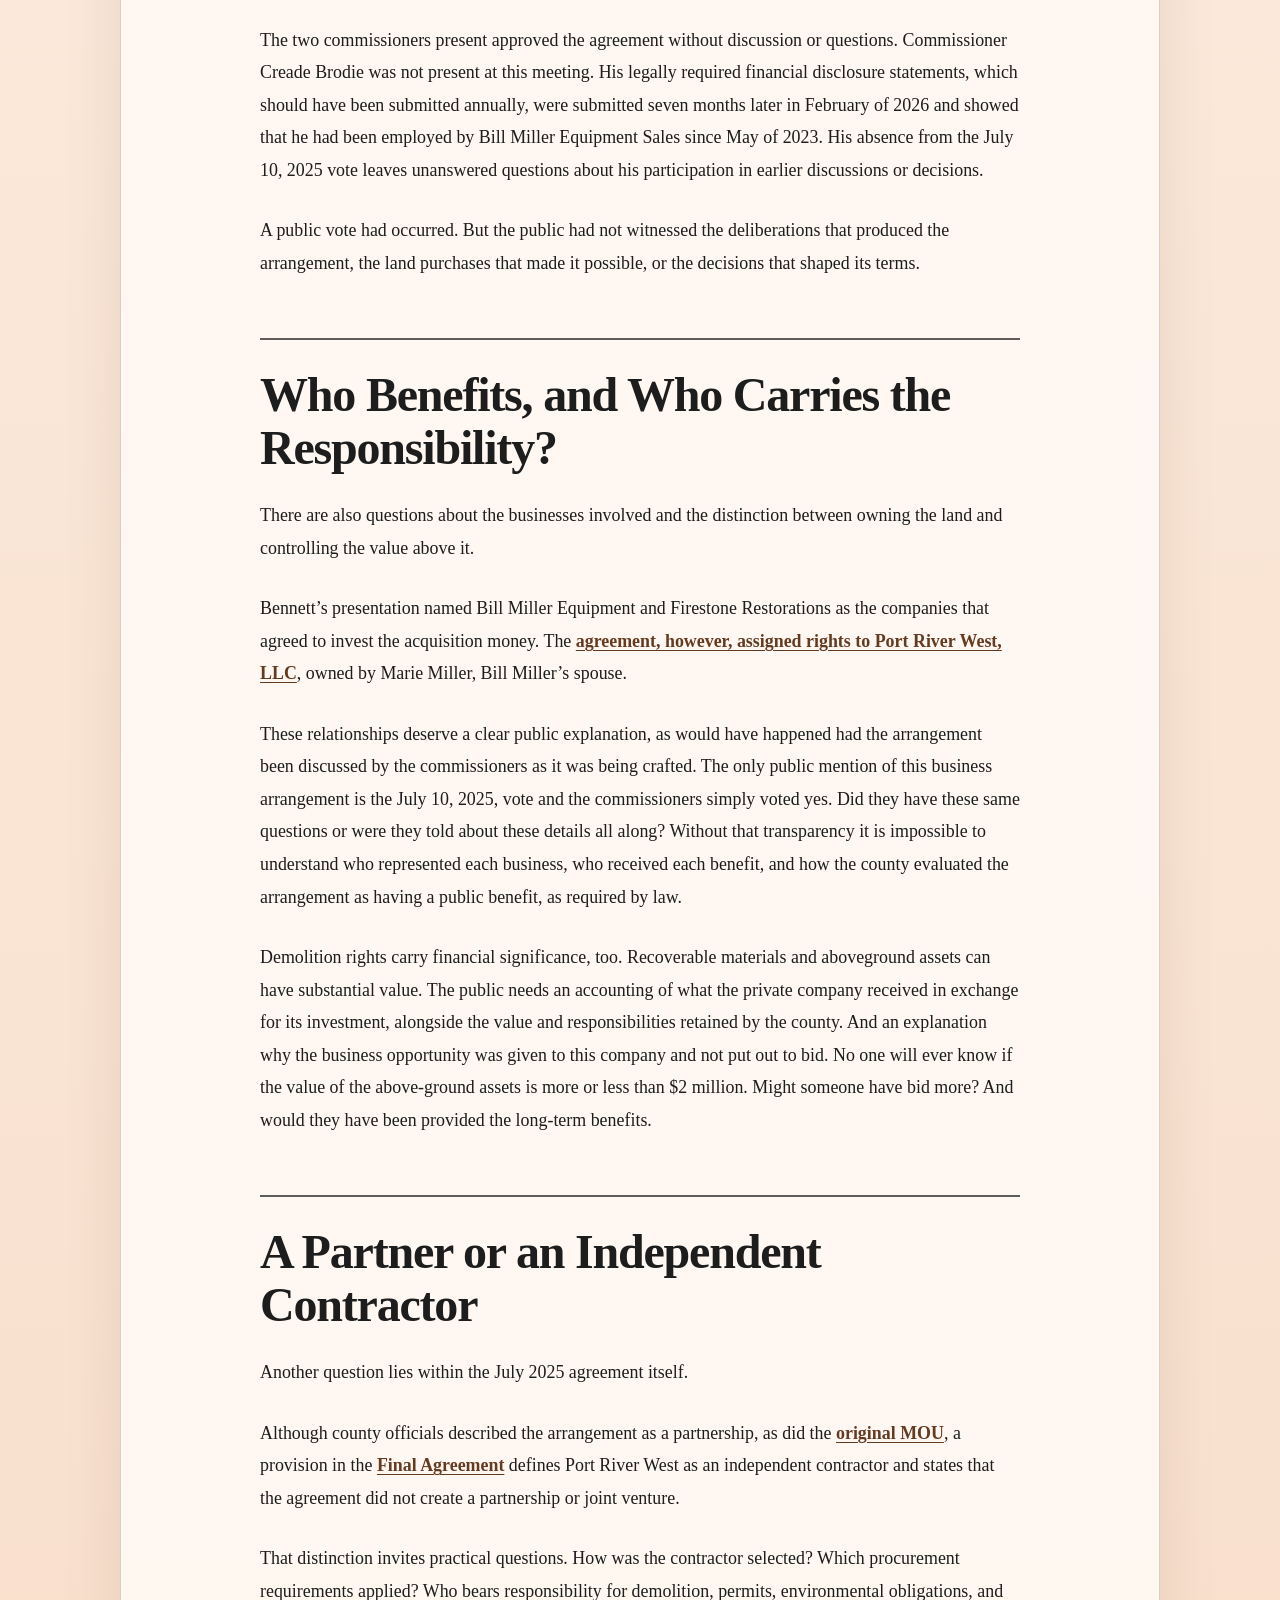
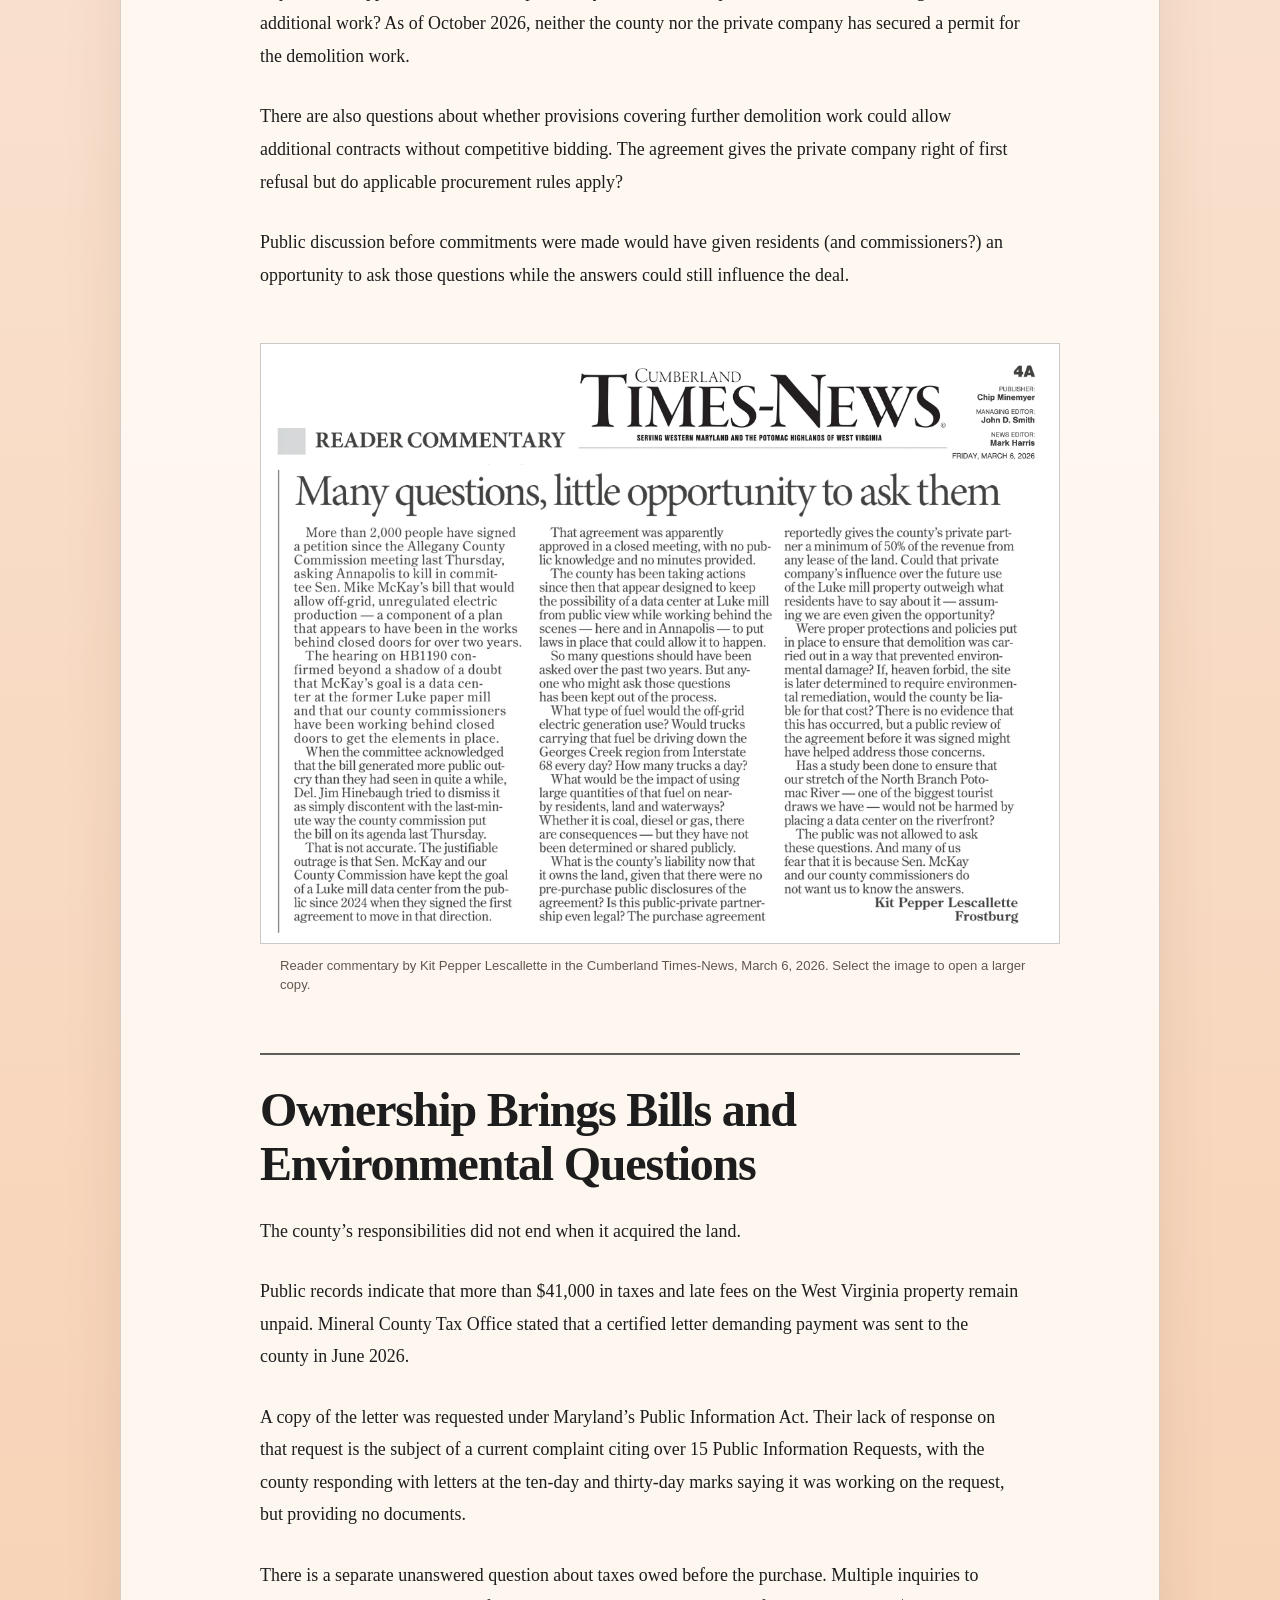
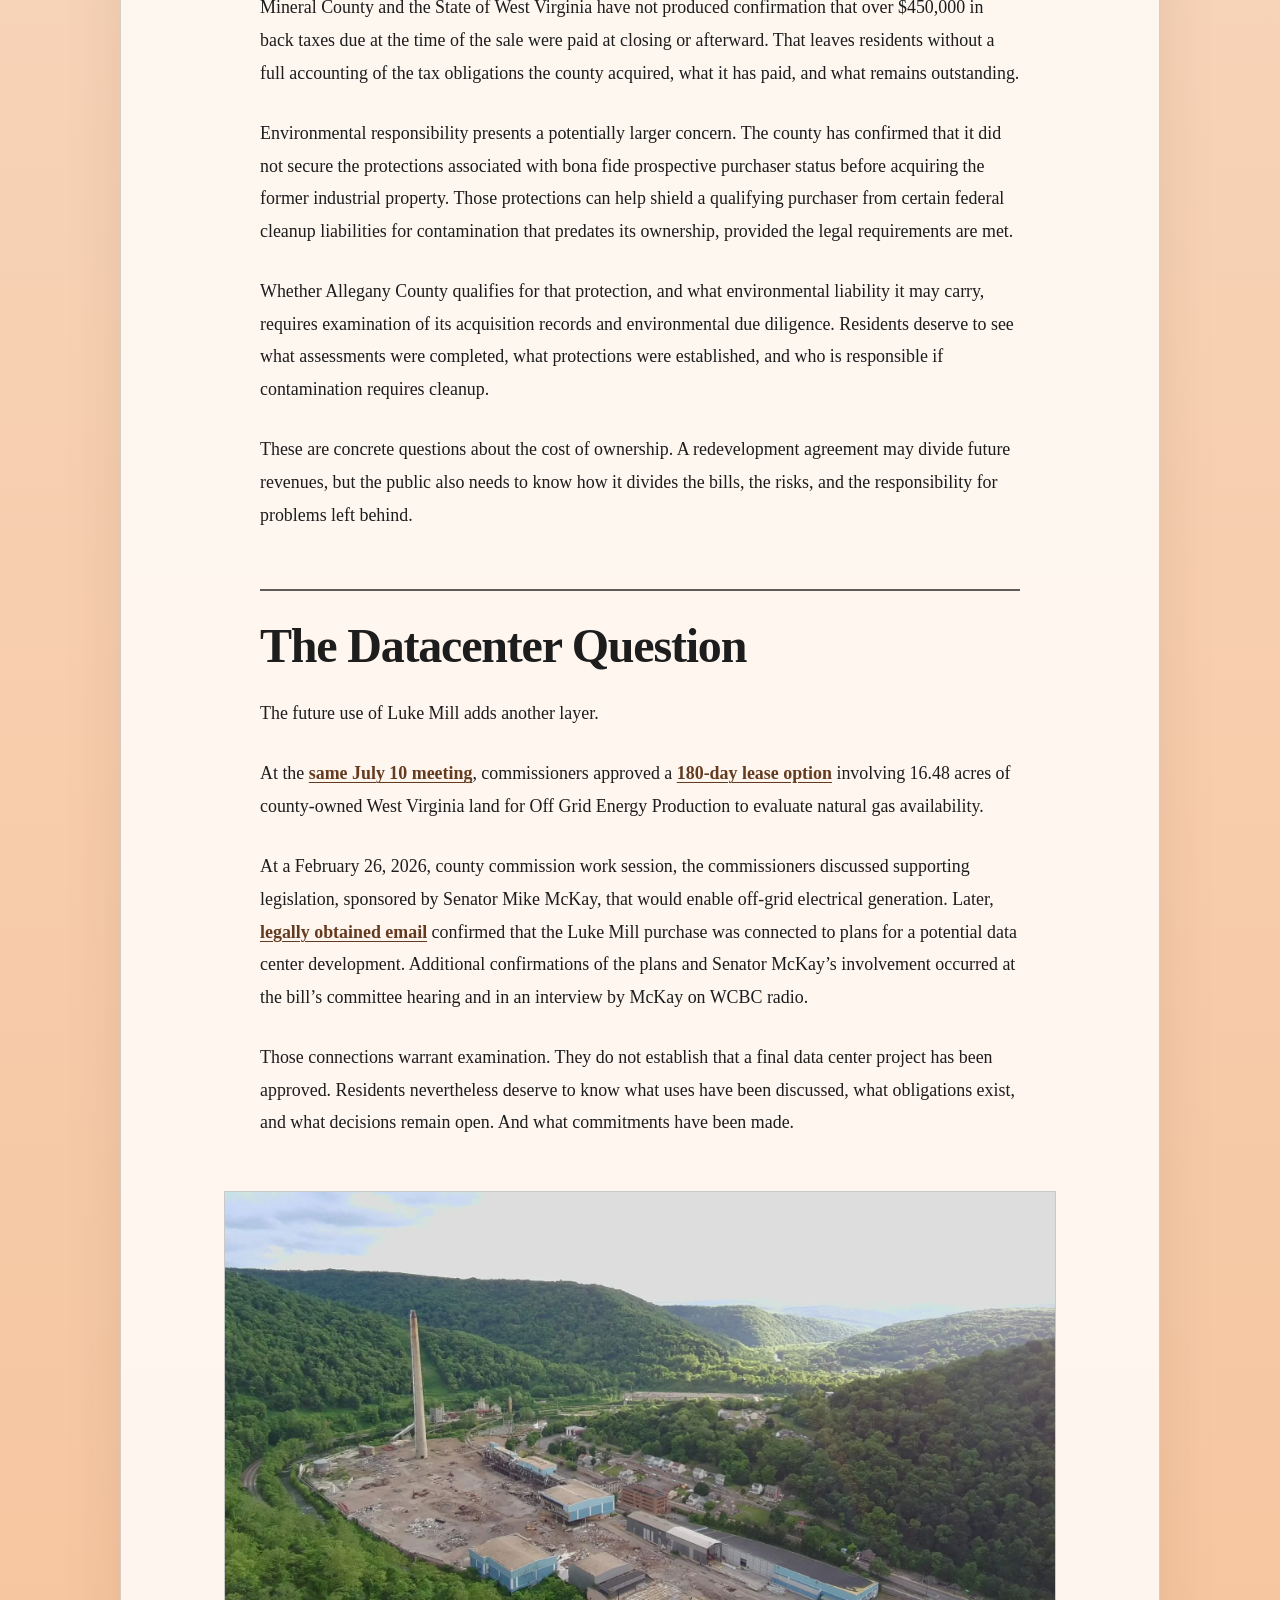
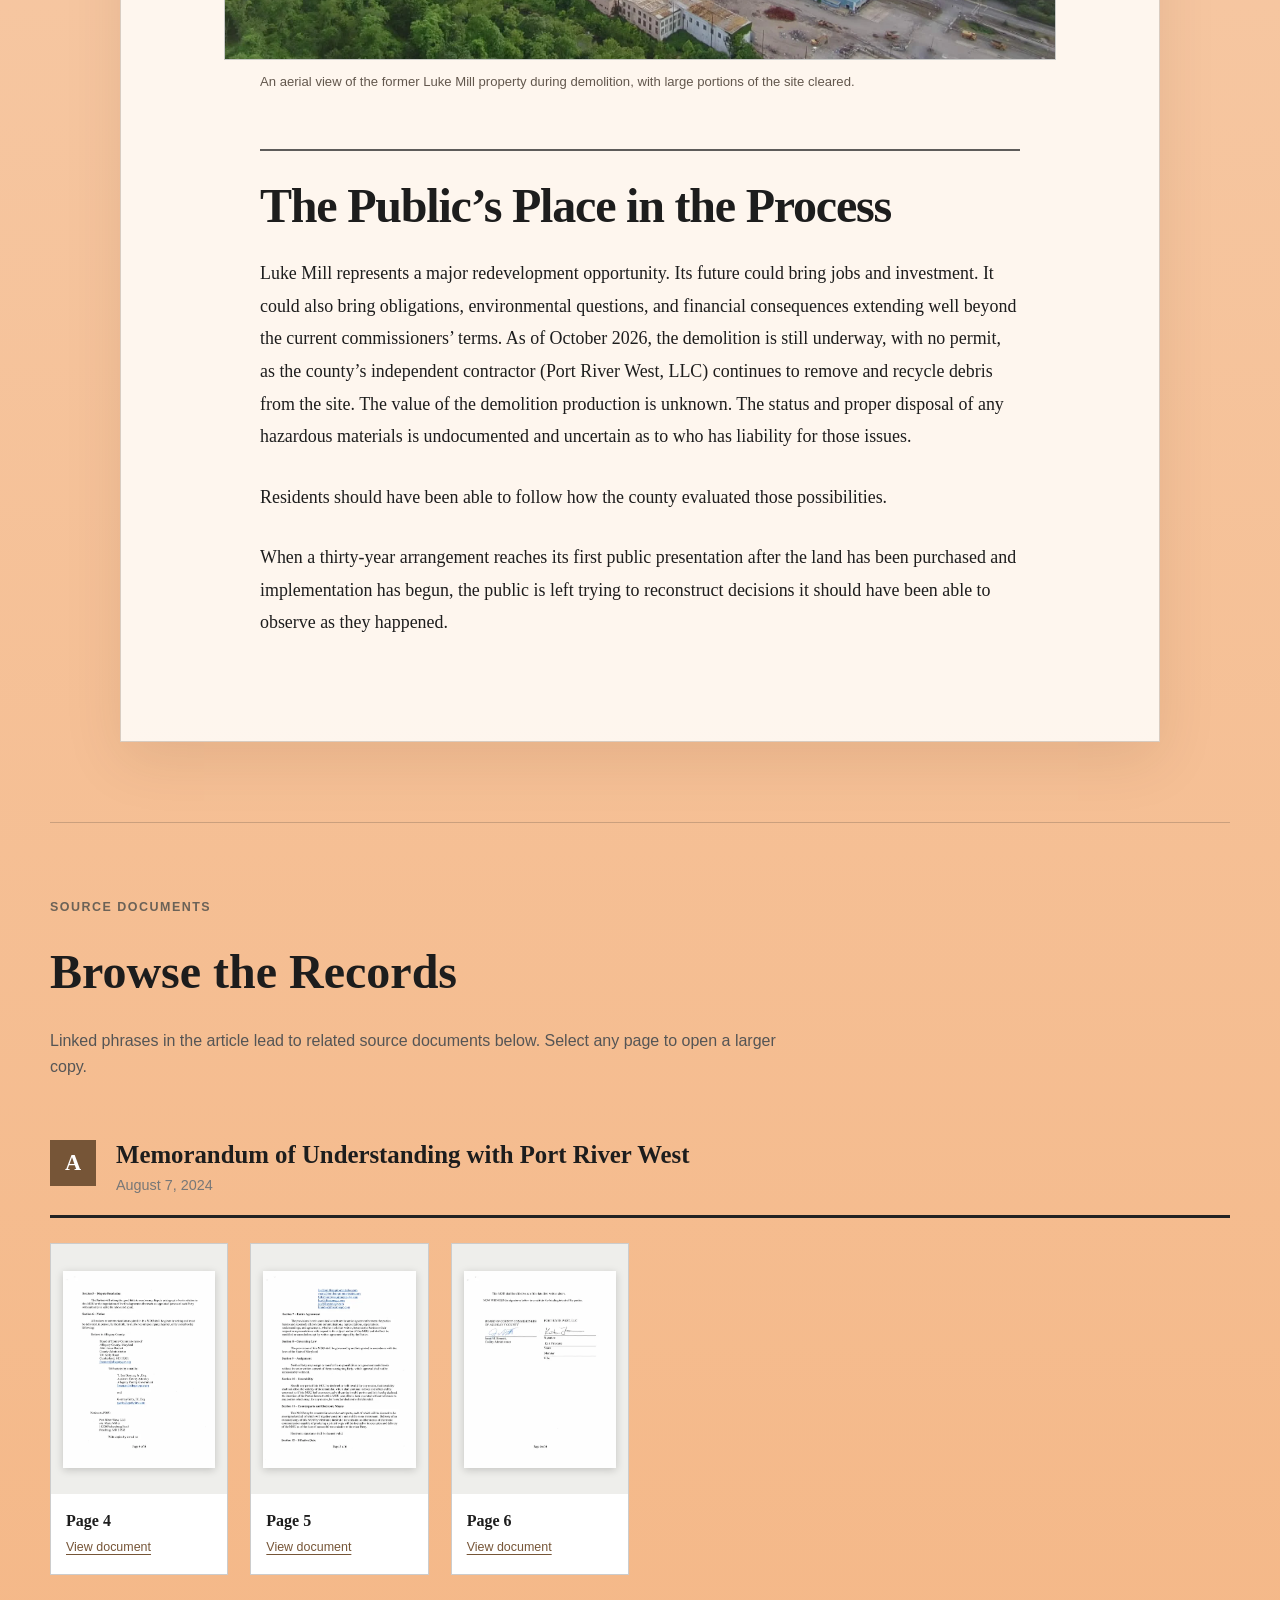
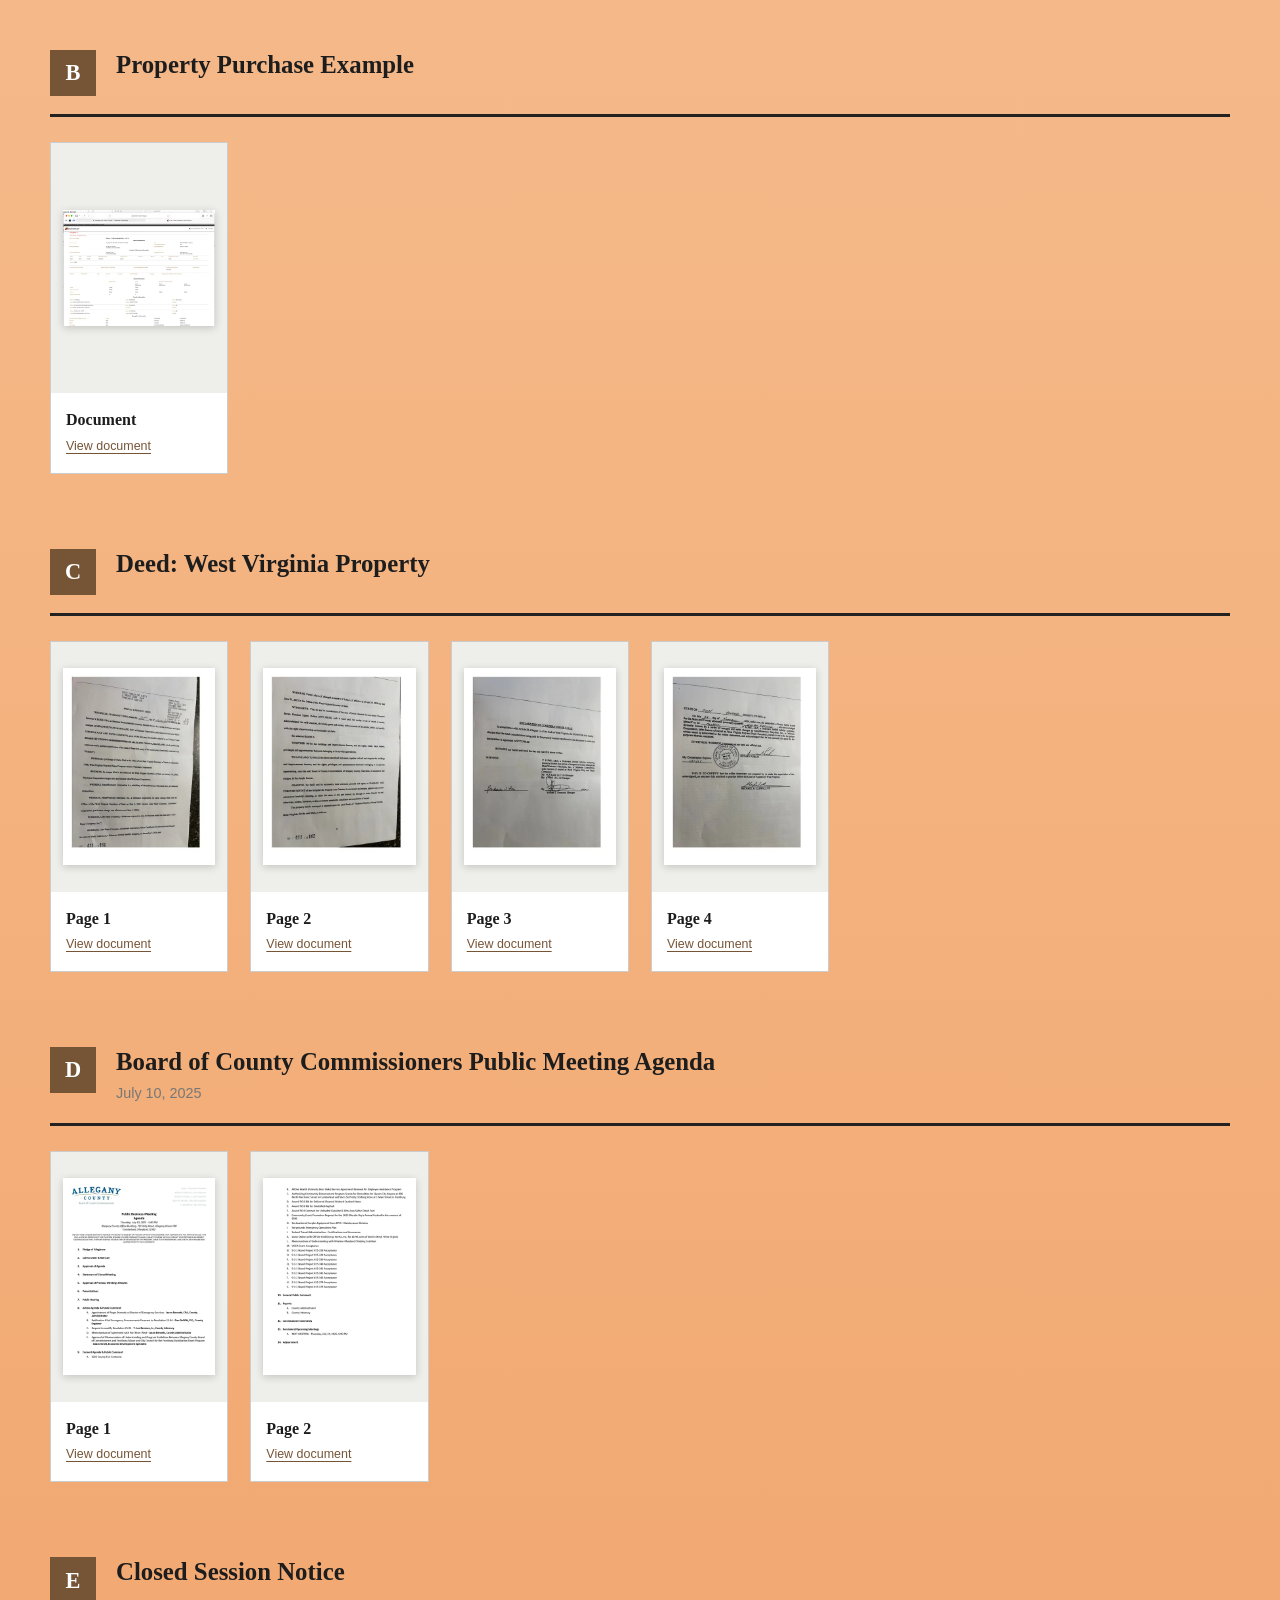
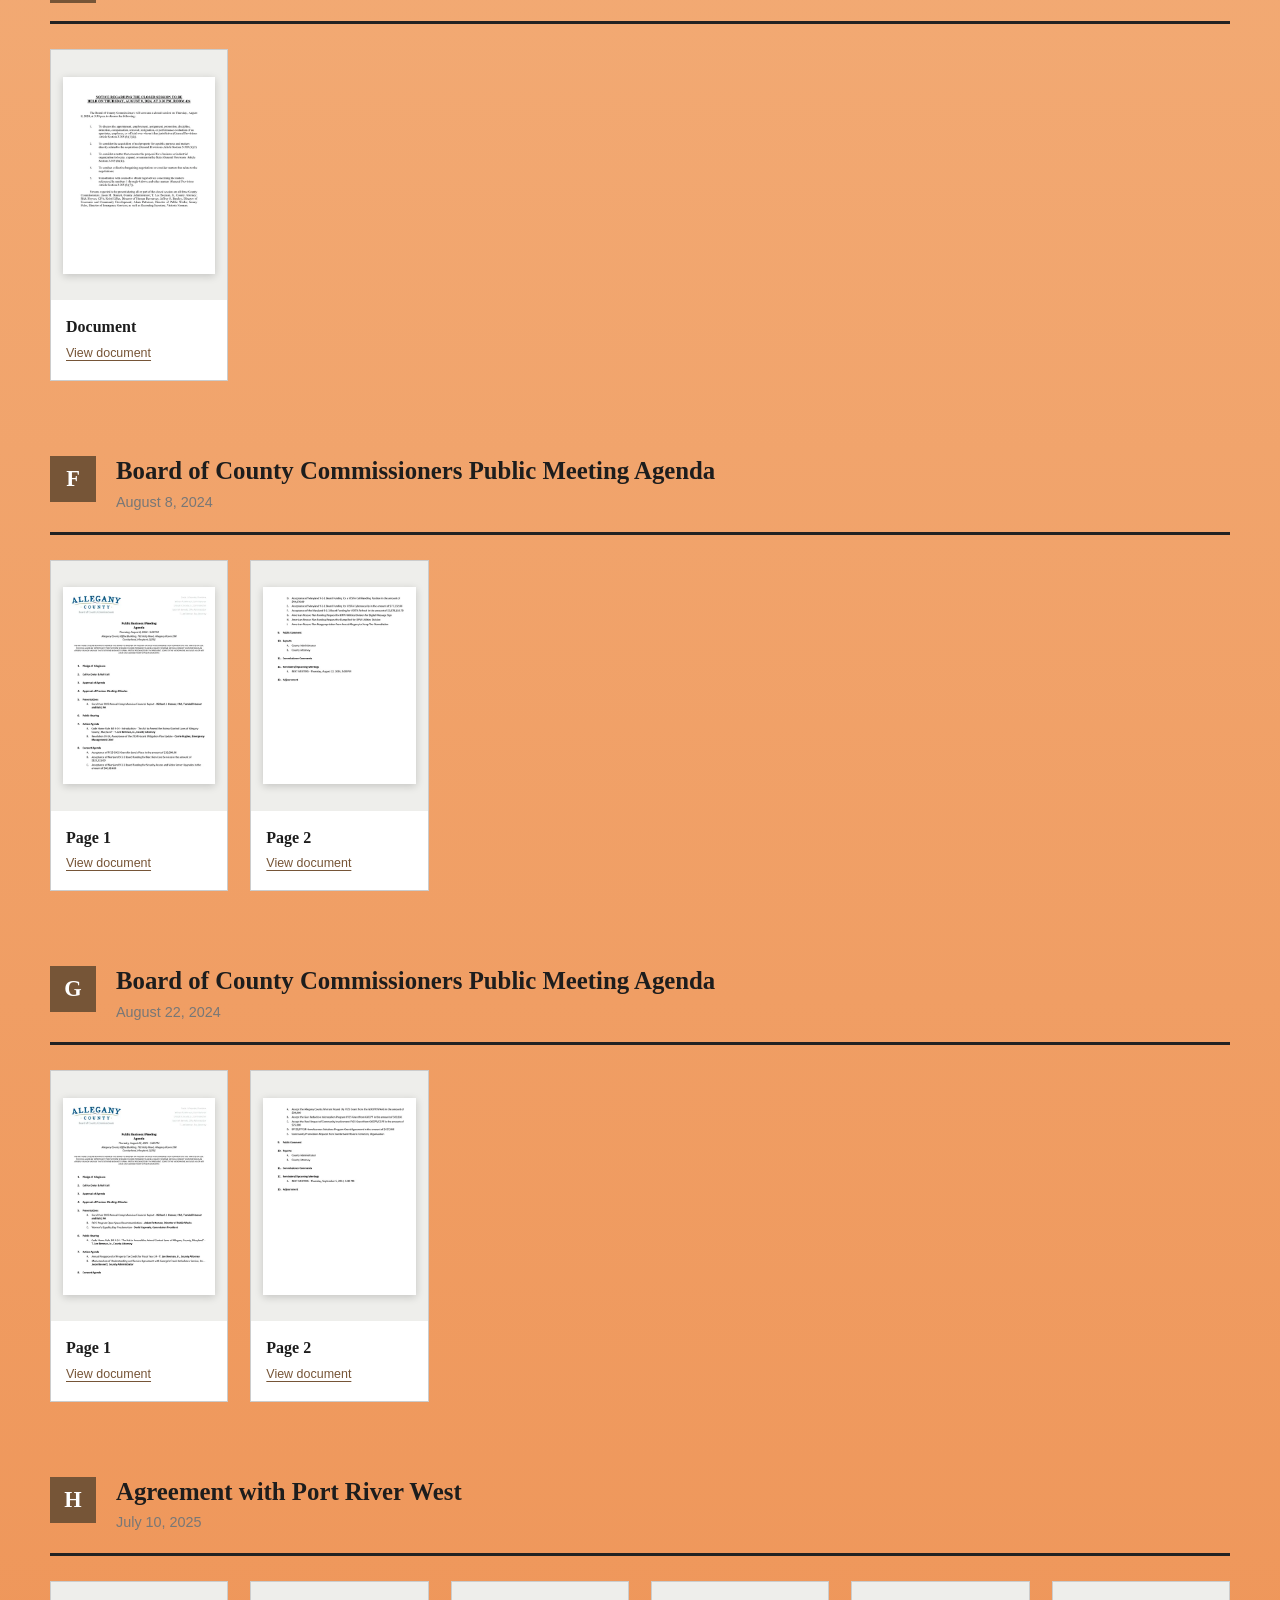
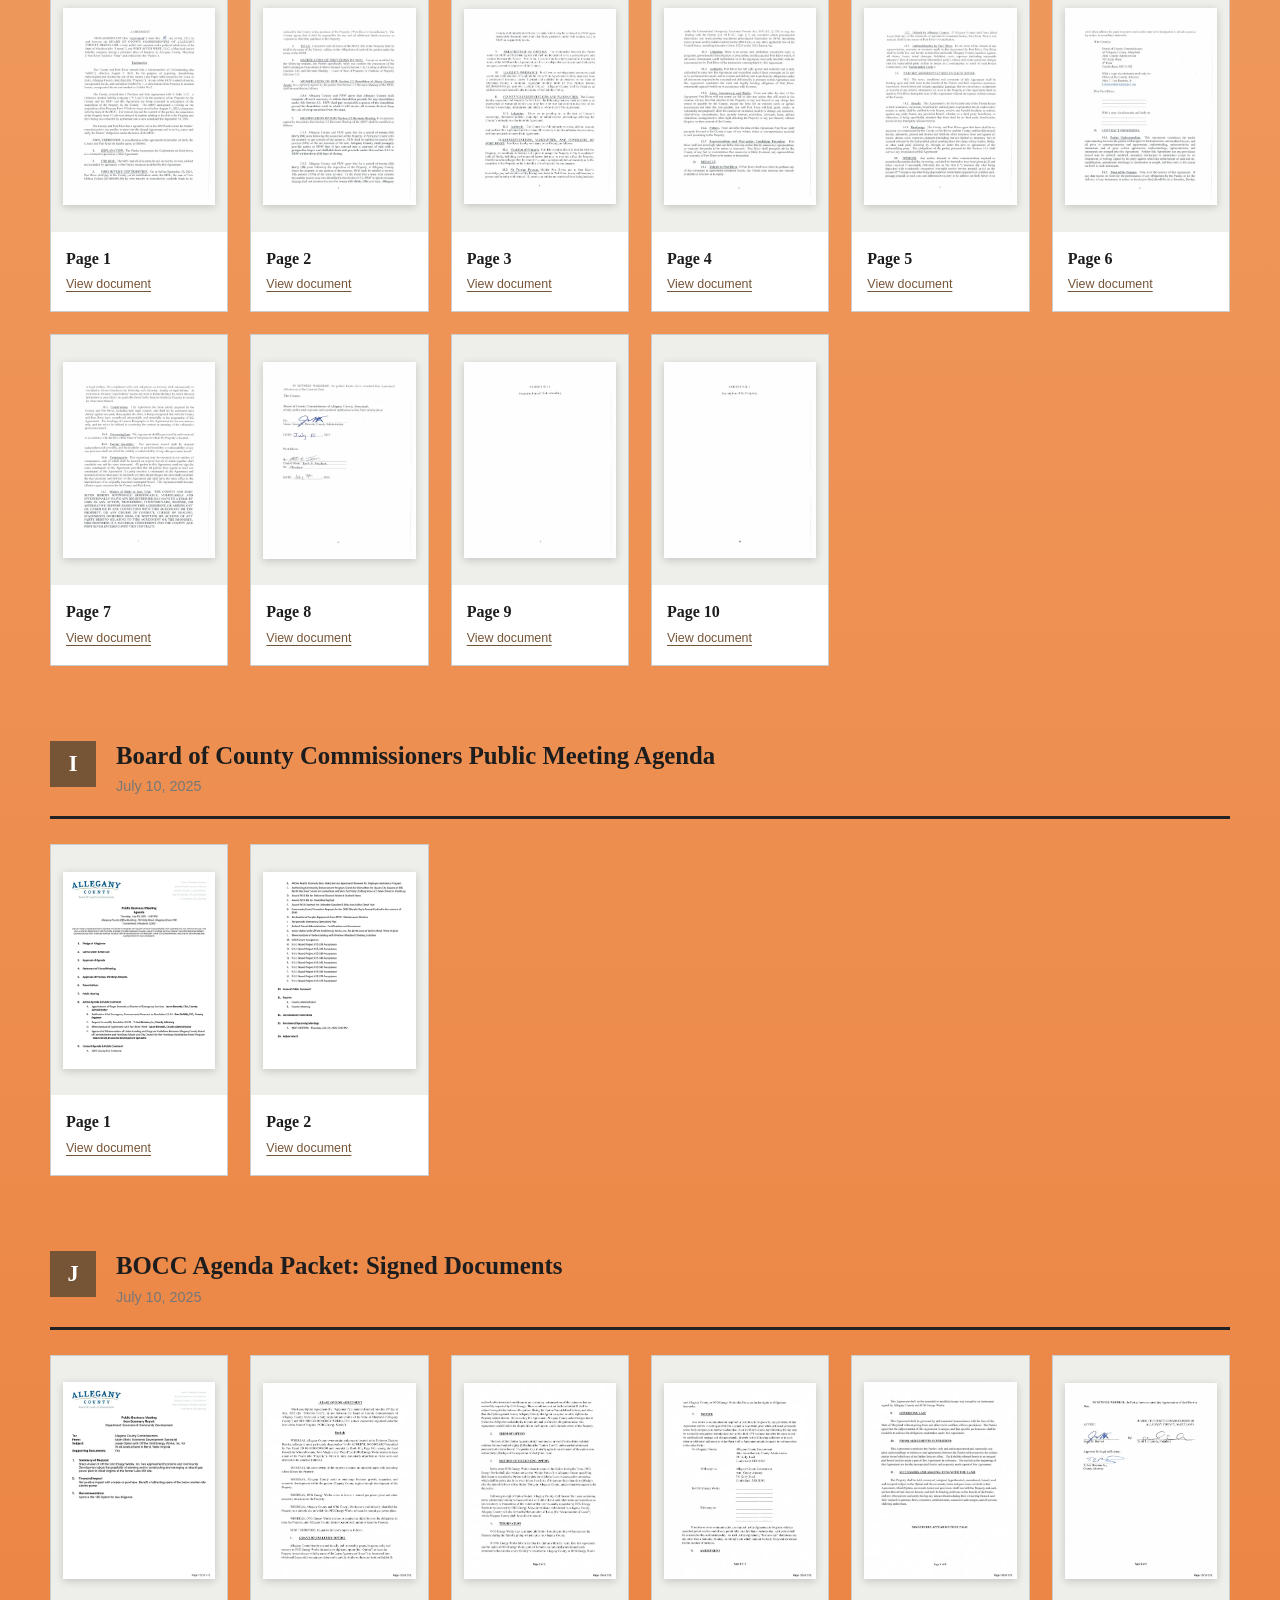
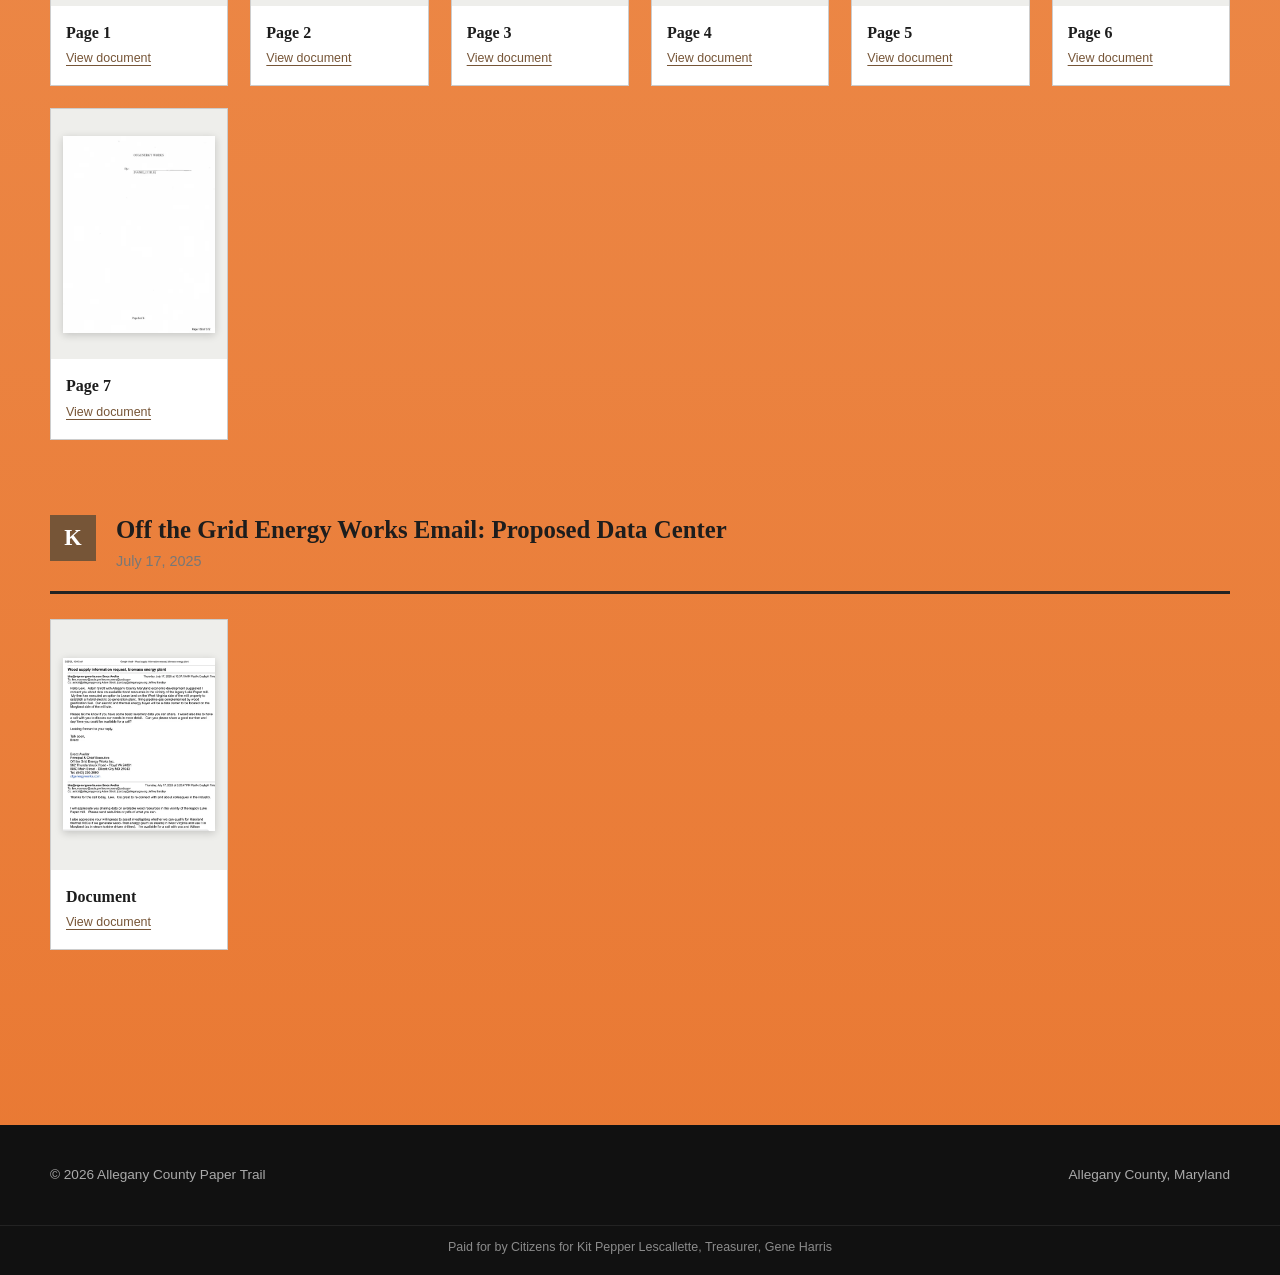
==== commit c1283863: "Add platform landing page and Innovation Incubator proposal" ====
--- a/luke-mill/index.html
+++ b/luke-mill/index.html
@@ -27,8 +27,8 @@
 
 <nav class="banner-nav" aria-label="Main navigation">
     <a href="../index.html">Home</a>
-    <a href="#documents">Documents</a>
-    <a href="../index.html#about">About</a>
+    <a href="../index.html#documents">Documents</a>
+    <a href="../platform/">Platform</a><a href="../index.html#about">About</a>
     <a href="../voter-information/">Voter Information</a>
 </nav>
 
--- a/assets/css/styles.css
+++ b/assets/css/styles.css
@@ -336,11 +336,44 @@
     padding: 80px 0;
 }
 
-.contact-inner p:last-child {
+.contact-grid {
+    display: grid;
+    grid-template-columns: minmax(0, 1.3fr) minmax(240px, 360px);
+    gap: 48px;
+    align-items: center;
+}
+
+.contact-copy p:not(.section-kicker) {
     max-width: 650px;
-    margin-top: 20px;
+    margin: 18px 0 0;
     font-size: 1.05rem;
     color: #555555;
+}
+
+.contact-photo {
+    width: 100%;
+    max-width: 360px;
+    aspect-ratio: 4 / 5;
+    overflow: hidden;
+    border-radius: 12px;
+}
+
+.contact-photo img {
+    width: 100%;
+    height: 100%;
+    object-fit: cover;
+    object-position: center top;
+}
+
+@media (max-width: 900px) {
+    .contact-grid {
+        grid-template-columns: 1fr;
+        gap: 30px;
+    }
+
+    .contact-photo {
+        max-width: 320px;
+    }
 }
 
 
